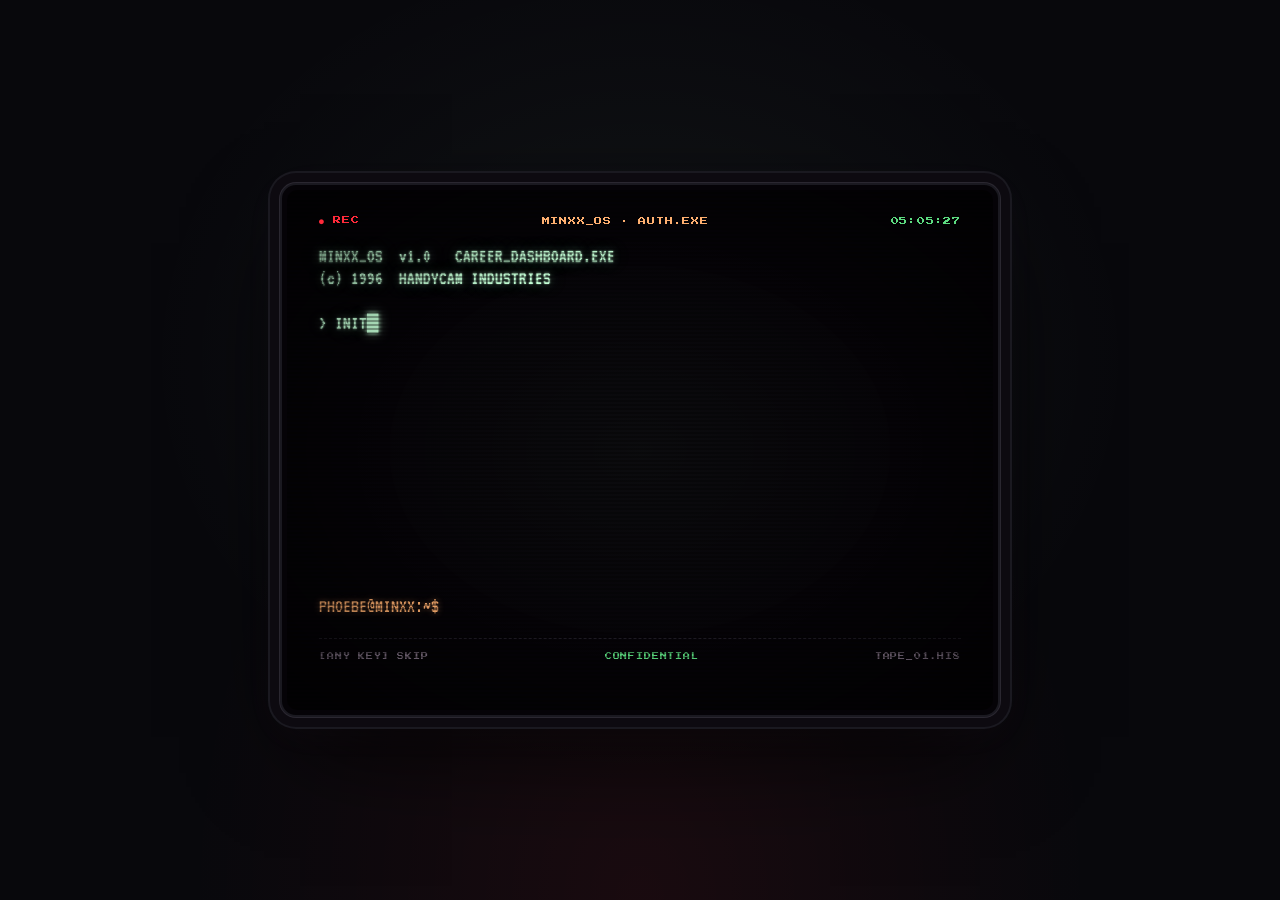
==== dashboard/index.html @ 88ab3e97 "dashboard: add tips, first-step guides, and 10-week newsletter board to launches Every launch playbo" ====
<!DOCTYPE html>
<html lang="en">
<head>
<meta charset="UTF-8">
<meta name="viewport" content="width=device-width, initial-scale=1.0">
<meta name="robots" content="noindex,nofollow">
<title>MINXX_OS — CAREER DASHBOARD — PRIVATE</title>
<link href="https://fonts.googleapis.com/css2?family=Playfair+Display:ital,wght@0,400;0,600;0,700;0,800&family=Source+Serif+4:ital,wght@0,400;0,500;0,600;0,700;1,400&family=DM+Sans:wght@400;500;600;700&family=JetBrains+Mono:wght@400;500&family=VT323&family=Press+Start+2P&display=swap" rel="stylesheet">
<style>
  /* ────────────────────────────────────────────
     TOKENS
     ──────────────────────────────────────────── */
  :root{
    /* MINXX_OS terminal */
    --term-bg:        #08080c;
    --term-bezel:     #0d0a10;
    --term-screen:    #050307;
    --phosphor:       #c4ffd6;
    --phosphor-dim:   #5cdc80;
    --amber:          #ffb070;
    --rec-red:        #ff2a3a;
    --rec-glow:       #ff5566;
    --term-muted:     #8a7a8e;

    /* Dashboard — Minxx brand, warm paper */
    --bg:          #FAFAF7;
    --white:       #FFFFFF;
    --cream:       #F5F2ED;
    --warm50:      #FDF8F3;
    --text:        #1A1A1A;
    --text-med:    #3D3D3D;
    --text-light:  #6B6B6B;
    --text-muted:  #9A9590;
    --border:      #E8E4DF;
    --border-light:#F0EDE8;

    /* Pillar accents */
    --terracotta:     #C2714F;
    --terracotta-light:#F3E8E1;
    --gold:           #B8963E;
    --gold-light:     #FAF5EB;
    --sage:           #7A8B6F;
    --sage-light:     #EFF3EC;
    --slate:          #5C6B7A;
    --slate-light:    #EDF0F3;

    /* Semantic */
    --danger:      #DC2626;
    --warning:     #E0A030;
    --success:     #2F9E44;
  }

  *,*::before,*::after{margin:0;padding:0;box-sizing:border-box}
  html{background:var(--term-bg)}
  body{
    background:var(--bg);
    color:var(--text);
    font-family:'Source Serif 4',Georgia,serif;
    min-height:100vh;
  }
  ::selection{background:var(--terracotta);color:var(--white)}
  :focus-visible{outline:2px solid var(--terracotta);outline-offset:2px;border-radius:2px}
  .term-root :focus-visible{outline-color:var(--phosphor)}

  a{color:inherit}
  button{font:inherit;color:inherit;background:none;border:none;cursor:pointer}

  /* skip link */
  .skip-link{
    position:fixed;top:-100px;left:8px;z-index:99999;
    background:var(--terracotta);color:var(--white);
    padding:10px 14px;font-family:'DM Sans',sans-serif;font-size:12px;
    font-weight:700;letter-spacing:0.1em;text-transform:uppercase;
    text-decoration:none;border-radius:4px;
    transition:top 0.15s;
  }
  .skip-link:focus{top:8px}

  /* ════════════════════════════════════════════
     SIGN-IN — CRT MONITOR
     ════════════════════════════════════════════ */
  .term-root{
    position:fixed;inset:0;
    background:var(--term-bg);
    display:flex;align-items:center;justify-content:center;
    padding:24px;
    font-family:'VT323','Courier New',monospace;
    z-index:9000;
    transition:opacity 0.6s ease, transform 0.6s ease;
  }
  .term-root.hidden{opacity:0;pointer-events:none;transform:scale(0.96)}

  .term-root::before{
    content:"";position:fixed;inset:0;pointer-events:none;
    background:
      radial-gradient(ellipse at 50% 40%, rgba(196,255,214,0.05), transparent 55%),
      radial-gradient(ellipse at 50% 100%, rgba(255,42,58,0.07), transparent 50%);
  }

  .crt{
    position:relative;
    width:100%;max-width:720px;
    background:var(--term-screen);
    border:2px solid #1a1920;
    border-radius:16px;
    padding:5px;
    box-shadow:
      0 0 0 1px #2a2730,
      0 0 0 10px var(--term-bezel),
      0 0 0 12px #1a1920,
      0 40px 100px -20px rgba(0,0,0,0.95),
      0 10px 40px rgba(196,160,212,0.06);
    animation:crtGlowIn 0.9s ease-out;
  }
  @keyframes crtGlowIn{
    from{opacity:0;filter:blur(6px) brightness(2)}
    to  {opacity:1;filter:blur(0) brightness(1)}
  }

  .crt-screen{
    position:relative;
    border-radius:10px;
    padding:26px 32px 28px;
    min-height:520px;
    overflow:hidden;
    background:
      radial-gradient(ellipse at center, rgba(196,255,214,0.035) 0%, rgba(5,3,7,0) 60%),
      var(--term-screen);
  }

  /* scanlines */
  .crt-scan{
    position:absolute;inset:0;pointer-events:none;z-index:3;
    background-image:repeating-linear-gradient(0deg, rgba(0,0,0,0.32) 0 2px, transparent 2px 4px);
    mix-blend-mode:multiply;
    animation:scanShift 0.12s linear infinite alternate;
  }
  @keyframes scanShift{
    from{transform:translateY(-2px)}
    to  {transform:translateY(2px)}
  }

  /* vignette */
  .crt-vignette{
    position:absolute;inset:0;pointer-events:none;z-index:3;
    background:radial-gradient(ellipse at center, transparent 50%, rgba(0,0,0,0.6) 100%);
  }

  .crt-hud{
    display:flex;justify-content:space-between;align-items:center;
    margin-bottom:20px;
    font-family:'Press Start 2P',monospace;
    font-size:8px;letter-spacing:0.1em;
    position:relative;z-index:4;
  }
  .crt-hud .rec{color:var(--rec-red);animation:recPulse 1.4s ease-in-out infinite}
  .crt-hud .title{color:var(--amber)}
  .crt-hud .clock{color:var(--phosphor-dim)}
  @keyframes recPulse{
    0%,100%{opacity:1;text-shadow:0 0 6px var(--rec-red),0 0 14px var(--rec-glow)}
    50%    {opacity:0.35;text-shadow:0 0 2px var(--rec-red)}
  }

  .crt-body{
    position:relative;z-index:2;
    font-family:'VT323','Courier New',monospace;
    font-size:19px;
    line-height:1.18;
    color:var(--phosphor);
    white-space:pre-wrap;
    word-break:break-word;
    text-shadow:0 0 2px var(--phosphor),0 0 10px rgba(196,255,214,0.45),0 0 22px rgba(92,220,128,0.25);
    min-height:340px;
    animation:crtFlicker 5.5s linear infinite;
  }
  @keyframes crtFlicker{
    0%,100%{opacity:1}
    2%{opacity:0.82} 3%{opacity:1}
    7%{opacity:0.94} 9%{opacity:1}
    41%{opacity:0.92} 42%{opacity:1}
    68%{opacity:0.88} 69%{opacity:1}
  }

  .crt-cursor{
    display:inline-block;
    animation:blink 1s steps(1) infinite;
    color:var(--phosphor);
    text-shadow:0 0 4px var(--phosphor),0 0 12px rgba(196,255,214,0.5);
  }
  @keyframes blink{0%,49%{opacity:1}50%,100%{opacity:0}}

  .crt-prompt{
    margin-top:10px;position:relative;z-index:2;
    font-family:'VT323','Courier New',monospace;
    font-size:20px;color:var(--phosphor);
    display:flex;align-items:center;gap:8px;
    text-shadow:0 0 2px var(--phosphor),0 0 10px rgba(196,255,214,0.45);
  }
  .crt-prompt .user{color:var(--amber);text-shadow:0 0 6px rgba(255,176,112,0.45)}
  .crt-prompt input{
    flex:1;min-width:0;
    background:transparent;border:none;outline:none;
    color:var(--phosphor);
    font-family:'VT323','Courier New',monospace;
    font-size:20px;letter-spacing:0.24em;
    caret-color:var(--phosphor);
    text-shadow:0 0 2px var(--phosphor),0 0 8px rgba(196,255,214,0.4);
    padding:0;
  }

  .crt-error{
    margin-top:12px;
    font-family:'VT323','Courier New',monospace;
    font-size:18px;color:var(--rec-red);
    text-shadow:0 0 3px var(--rec-red),0 0 10px var(--rec-glow);
  }
  .crt-loading{
    margin-top:12px;
    font-family:'VT323','Courier New',monospace;
    font-size:18px;color:var(--amber);
    text-shadow:0 0 6px rgba(255,176,112,0.4);
  }
  .crt-granted{
    margin-top:14px;position:relative;z-index:2;
    font-family:'VT323','Courier New',monospace;
    font-size:22px;color:var(--phosphor);
    text-shadow:0 0 2px var(--phosphor),0 0 12px rgba(196,255,214,0.6),0 0 28px rgba(92,220,128,0.4);
  }
  .crt-dots::after{
    content:"...";
    display:inline-block;width:1.2em;text-align:left;
    animation:dotsCycle 1s steps(4) infinite;
  }
  @keyframes dotsCycle{
    0%{content:""}25%{content:"."}50%{content:".."}75%{content:"..."}100%{content:""}
  }

  .crt-foot{
    margin-top:22px;
    display:flex;justify-content:space-between;align-items:center;
    position:relative;z-index:2;
    font-family:'Press Start 2P',monospace;
    font-size:7px;color:var(--term-muted);
    letter-spacing:0.12em;
    border-top:1px dashed #1e1b24;
    padding-top:14px;
  }
  .crt-foot .confidential{color:var(--phosphor-dim)}

  /* ════════════════════════════════════════════
     DASHBOARD LAYOUT
     ════════════════════════════════════════════ */
  .dash{
    opacity:0;transition:opacity 0.5s ease;
    min-height:100vh;background:var(--bg);
  }
  .dash.visible{opacity:1}

  .dash-header{
    background:var(--white);
    border-bottom:1px solid var(--border);
    padding:36px 32px 28px;
    text-align:center;
  }
  .dash-title{
    font-family:'Playfair Display',serif;
    font-weight:800;
    font-size:clamp(2rem,5vw,3rem);
    color:var(--text);
    letter-spacing:-0.01em;
  }
  .dash-subtitle{
    font-family:'DM Sans',sans-serif;
    font-weight:500;font-size:0.72rem;
    letter-spacing:0.18em;text-transform:uppercase;
    color:var(--text-muted);
    margin-top:6px;
  }
  .dash-rule{width:48px;height:2px;background:var(--terracotta);margin:14px auto 0;border-radius:1px}
  .dash-prepared{
    font-family:'Source Serif 4',serif;
    font-style:italic;font-size:0.88rem;
    color:var(--text-light);
    margin-top:10px;
  }

  /* ──── nav ──── */
  .dash-nav{
    display:flex;
    background:var(--white);
    border-bottom:1px solid var(--border);
    position:sticky;top:0;z-index:100;
    box-shadow:0 1px 8px rgba(0,0,0,0.04);
  }
  .nav-btn{
    flex:1;padding:18px 10px 16px;
    border-bottom:2.5px solid transparent;
    transition:all 0.25s ease;
    display:flex;flex-direction:column;align-items:center;gap:4px;
    position:relative;
    cursor:pointer;
  }
  .nav-btn:hover{background:var(--warm50)}
  .nav-btn.active{
    background:var(--white);
    border-bottom-color:var(--pillar-accent);
  }
  .nav-btn .num{
    font-family:'DM Sans',sans-serif;
    font-weight:600;font-size:0.58rem;
    letter-spacing:0.12em;
    color:var(--text-muted);
  }
  .nav-btn.active .num{color:var(--pillar-accent)}
  .nav-btn .label{
    font-family:'Source Serif 4',Georgia,serif;
    font-weight:600;
    font-size:clamp(0.62rem,1.2vw,0.78rem);
    color:var(--text-light);
  }
  .nav-btn.active .label{color:var(--text)}

  /* per-pillar progress ring inside the nav — Feature 2 */
  .nav-btn .ring{
    position:absolute;top:6px;right:8px;
    width:22px;height:22px;
    pointer-events:none;
  }
  .nav-btn .ring svg{display:block}
  .nav-btn .ring .bg{stroke:var(--border);stroke-width:2.5;fill:none}
  .nav-btn .ring .fg{
    stroke:var(--pillar-accent);stroke-width:2.5;fill:none;
    stroke-linecap:round;
    transform-origin:50% 50%;
    transform:rotate(-90deg);
    transition:stroke-dashoffset 0.6s cubic-bezier(.4,.2,.2,1);
  }
  .nav-btn .ring .pct{
    font-family:'JetBrains Mono',monospace;
    font-size:6.5px;font-weight:700;
    fill:var(--text-med);
    text-anchor:middle;
    dominant-baseline:central;
  }

  /* ──── content shell ──── */
  .dash-main{
    max-width:940px;margin:0 auto;
    padding:36px 24px 80px;
  }
  .view{display:none}
  .view.active{display:block;animation:fadeUp 0.4s ease}
  @keyframes fadeUp{
    from{opacity:0;transform:translateY(12px)}
    to  {opacity:1;transform:translateY(0)}
  }

  .view-header{margin-bottom:32px}
  .view-header h2{
    font-family:'Playfair Display',serif;
    font-weight:800;
    font-size:clamp(1.5rem,3.5vw,2.1rem);
    color:var(--text);
  }
  .view-header .tagline{
    font-family:'Source Serif 4',serif;
    font-style:italic;
    font-size:1rem;
    color:var(--pillar-accent);
    margin-top:4px;
  }
  .view-header .rule{
    width:40px;height:2px;
    background:var(--pillar-accent);
    margin:14px 0;
    border-radius:1px;
  }
  .view-header .blurb{
    font-family:'Source Serif 4',serif;
    font-size:0.92rem;
    color:var(--text-med);
    line-height:1.75;
    max-width:680px;
  }

  .card{
    background:var(--white);
    border:1px solid var(--border);
    border-radius:6px;
    padding:24px 28px;
    margin-bottom:24px;
  }
  .card-label{
    font-family:'DM Sans',sans-serif;
    font-weight:600;font-size:0.68rem;
    letter-spacing:0.14em;
    text-transform:uppercase;
    color:var(--pillar-accent);
    margin-bottom:14px;
  }

  /* ──── phase tabs (writing) ──── */
  .phase-tabs{
    display:flex;gap:0;margin-bottom:24px;
    border-radius:6px;overflow:hidden;
    border:1px solid var(--border);
  }
  .phase-tab{
    flex:1;padding:16px 14px;text-align:left;
    background:var(--bg);
    border-right:1px solid var(--border);
    transition:all 0.2s;
  }
  .phase-tab:last-child{border-right:none}
  .phase-tab.active{background:var(--pillar-accent-light)}
  .phase-tab .name{
    font-family:'Source Serif 4',serif;
    font-weight:700;font-size:0.85rem;
    color:var(--text-light);
  }
  .phase-tab.active .name{color:var(--pillar-accent)}
  .phase-tab .time{
    font-family:'DM Sans',sans-serif;
    font-size:0.68rem;
    color:var(--text-muted);
    margin-top:3px;
  }

  /* ──── action items (checkable) — Feature 2 ──── */
  .action-list{list-style:none}
  .action-item{
    display:flex;gap:14px;align-items:flex-start;
    padding:14px 2px;
    border-bottom:1px solid var(--border-light);
    cursor:pointer;
    transition:background 0.15s;
    border-radius:4px;
  }
  .action-item:last-child{border-bottom:none}
  .action-item:hover{background:var(--warm50)}

  .check{
    flex-shrink:0;
    width:20px;height:20px;margin-top:2px;
    border:1.5px solid var(--border);
    border-radius:4px;
    background:var(--white);
    display:flex;align-items:center;justify-content:center;
    transition:all 0.2s;
  }
  .action-item:hover .check{border-color:var(--pillar-accent)}
  .check svg{
    width:12px;height:12px;
    opacity:0;transform:scale(0.5);
    transition:all 0.25s cubic-bezier(.4,.2,.2,1);
  }
  .action-item[data-done="1"] .check{
    background:var(--pillar-accent);
    border-color:var(--pillar-accent);
  }
  .action-item[data-done="1"] .check svg{opacity:1;transform:scale(1)}
  .action-item[data-done="1"] .text{
    color:var(--text-muted);
    text-decoration:line-through;
    text-decoration-color:var(--pillar-accent);
    text-decoration-thickness:1.5px;
  }
  .action-item .text{
    font-family:'Source Serif 4',serif;
    font-size:0.88rem;
    color:var(--text-med);
    line-height:1.55;
    flex:1;
    transition:color 0.2s;
  }

  /* numbered badge variant (modeling) */
  .action-num{
    flex-shrink:0;
    width:26px;height:26px;
    border-radius:50%;
    background:var(--pillar-accent-light);
    color:var(--pillar-accent);
    font-family:'DM Sans',sans-serif;
    font-weight:700;font-size:0.65rem;
    display:flex;align-items:center;justify-content:center;
    transition:all 0.2s;
  }
  .action-item[data-done="1"] .action-num{
    background:var(--pillar-accent);
    color:var(--white);
  }

  /* ──── revenue calculator — Feature 1 ──── */
  .revcalc{margin-top:10px}

  .rev-row{
    display:grid;
    grid-template-columns:1fr auto;
    gap:12px 20px;
    padding:18px 0;
    border-bottom:1px solid var(--border-light);
    align-items:center;
  }
  .rev-row:last-of-type{border-bottom:2px solid var(--border)}
  .rev-name{
    font-family:'Source Serif 4',serif;
    font-weight:700;font-size:0.95rem;
    color:var(--text);
  }
  .rev-sub{
    font-family:'JetBrains Mono',monospace;
    font-size:0.7rem;
    color:var(--text-muted);
    margin-top:3px;
  }
  .rev-value{
    font-family:'DM Sans',sans-serif;
    font-weight:700;font-size:1.05rem;
    color:var(--pillar-accent);
    text-align:right;
    font-variant-numeric:tabular-nums;
    white-space:nowrap;
  }
  .rev-bar{
    grid-column:1 / -1;
    height:6px;
    background:var(--border-light);
    border-radius:3px;
    overflow:hidden;
    margin-top:4px;
    position:relative;
  }
  .rev-bar .fill{
    position:absolute;
    top:0;left:0;bottom:0;
    background:linear-gradient(90deg, var(--pillar-accent-light), var(--pillar-accent));
    border-radius:3px;
    width:0;
    transition:width 0.35s cubic-bezier(.4,.2,.2,1);
  }
  .rev-slider-wrap{
    grid-column:1 / -1;
    display:flex;align-items:center;gap:14px;
    margin-top:10px;
  }
  .rev-slider{
    flex:1;
    -webkit-appearance:none;appearance:none;
    height:4px;
    background:var(--border);
    border-radius:2px;
    outline:none;
  }
  .rev-slider::-webkit-slider-thumb{
    -webkit-appearance:none;appearance:none;
    width:18px;height:18px;
    border-radius:50%;
    background:var(--white);
    border:2.5px solid var(--pillar-accent);
    box-shadow:0 2px 6px rgba(0,0,0,0.12);
    cursor:grab;
    transition:transform 0.15s;
  }
  .rev-slider::-webkit-slider-thumb:hover{transform:scale(1.15)}
  .rev-slider::-webkit-slider-thumb:active{cursor:grabbing;transform:scale(1.25)}
  .rev-slider::-moz-range-thumb{
    width:18px;height:18px;
    border-radius:50%;
    background:var(--white);
    border:2.5px solid var(--pillar-accent);
    box-shadow:0 2px 6px rgba(0,0,0,0.12);
    cursor:grab;
  }
  .rev-count{
    font-family:'JetBrains Mono',monospace;
    font-size:0.8rem;
    font-weight:500;
    color:var(--text-med);
    min-width:100px;
    text-align:right;
    font-variant-numeric:tabular-nums;
  }

  .rev-total{
    display:flex;justify-content:space-between;align-items:center;
    padding:20px 0 6px;
    margin-top:10px;
  }
  .rev-total .label{
    font-family:'DM Sans',sans-serif;
    font-weight:600;font-size:0.75rem;
    letter-spacing:0.14em;
    text-transform:uppercase;
    color:var(--text-muted);
  }
  .rev-total .value{
    font-family:'Playfair Display',serif;
    font-weight:800;font-size:2.2rem;
    color:var(--text);
    font-variant-numeric:tabular-nums;
  }
  .rev-total .value .currency{
    font-size:1.2rem;
    color:var(--text-muted);
    font-weight:600;
    vertical-align:0.5rem;
    margin-right:4px;
  }

  .rev-note{
    margin-top:16px;
    padding:14px 18px;
    background:var(--pillar-accent-light);
    border-radius:6px;
    border:1px solid var(--border);
    font-family:'Source Serif 4',serif;
    font-size:0.85rem;
    line-height:1.65;
    color:var(--text-med);
  }
  .rev-note strong{color:var(--pillar-accent)}
  .rev-reset{
    margin-top:10px;
    font-family:'DM Sans',sans-serif;
    font-size:0.68rem;
    letter-spacing:0.1em;
    text-transform:uppercase;
    color:var(--text-muted);
    padding:6px 10px;
    border:1px solid var(--border);
    border-radius:4px;
    transition:all 0.2s;
  }
  .rev-reset:hover{background:var(--warm50);color:var(--text)}

  /* ──── tables (camcorder platforms, modeling rates) ──── */
  table{width:100%;border-collapse:collapse}
  th{
    text-align:left;
    padding:12px 14px 10px;
    font-family:'DM Sans',sans-serif;
    font-weight:600;font-size:0.65rem;
    letter-spacing:0.08em;text-transform:uppercase;
    color:var(--text-muted);
    border-bottom:2px solid var(--border);
  }
  th.num{text-align:right}
  td{
    padding:14px;
    border-bottom:1px solid var(--border-light);
    font-family:'DM Sans',sans-serif;
    font-size:0.82rem;
    color:var(--text-light);
  }
  td.primary{
    font-family:'Source Serif 4',serif;
    font-weight:600;font-size:0.88rem;
    color:var(--text);
  }
  td.mono{
    font-family:'JetBrains Mono',monospace;
    font-size:0.78rem;
  }
  td.accent{
    color:var(--pillar-accent);
    font-weight:600;
  }
  td.num{text-align:right;font-weight:700}

  /* ──── content pillar cards (camcorder) ──── */
  .pillar-grid{
    display:grid;
    grid-template-columns:1fr 1fr;
    gap:14px;
  }
  .pillar-card{
    padding:20px;
    border:1px solid var(--border);
    border-radius:6px;
    background:var(--bg);
    transition:all 0.2s;
    text-align:left;
  }
  .pillar-card:hover{
    background:var(--pillar-accent-light);
    border-color:var(--pillar-accent);
    transform:translateY(-1px);
  }
  .pillar-card .name{
    font-family:'Source Serif 4',serif;
    font-weight:700;font-size:0.9rem;
    color:var(--text);
    margin-bottom:8px;
  }
  .pillar-card .desc{
    font-family:'DM Sans',sans-serif;
    font-size:0.78rem;
    color:var(--text-light);
    line-height:1.6;
  }

  /* ──── milestone list (camcorder) ──── */
  .milestone{
    display:flex;align-items:center;gap:20px;
    padding:16px 0;
    border-bottom:1px solid var(--border-light);
  }
  .milestone:last-child{border-bottom:none}
  .milestone .circle{
    width:44px;height:44px;
    border-radius:50%;flex-shrink:0;
    background:var(--bg);
    border:2px solid var(--border);
    display:flex;align-items:center;justify-content:center;
    font-family:'DM Sans',sans-serif;
    font-weight:700;font-size:0.7rem;
    color:var(--text-muted);
  }
  .milestone:nth-child(-n+2) .circle{
    background:var(--pillar-accent-light);
    border-color:var(--pillar-accent);
    color:var(--pillar-accent);
  }
  .milestone .body{flex:1}
  .milestone .target{
    font-family:'Source Serif 4',serif;
    font-weight:700;font-size:0.92rem;
    color:var(--text);
  }
  .milestone .when{
    font-family:'DM Sans',sans-serif;
    font-size:0.78rem;
    color:var(--text-muted);
    margin-top:2px;
  }
  .milestone .unlock{
    font-family:'DM Sans',sans-serif;
    font-size:0.78rem;
    color:var(--pillar-accent);
    font-weight:600;
    text-align:right;
  }

  /* ──── modeling two-column cards ──── */
  .two-col{
    display:grid;
    grid-template-columns:1fr 1fr;
    gap:20px;
  }
  .list-item{
    padding:12px 0;
    border-bottom:1px solid var(--border-light);
  }
  .list-item:last-child{border-bottom:none}
  .list-item .name{
    font-family:'Source Serif 4',serif;
    font-weight:700;font-size:0.88rem;
    color:var(--text);
  }
  .list-item .note{
    font-family:'DM Sans',sans-serif;
    font-size:0.75rem;
    color:var(--text-muted);
    margin-top:3px;
  }
  .rate-row{
    display:flex;justify-content:space-between;align-items:baseline;
    padding:12px 0;
    border-bottom:1px solid var(--border-light);
  }
  .rate-row:last-child{border-bottom:none}
  .rate-row .type{
    font-family:'Source Serif 4',serif;
    font-size:0.85rem;
    color:var(--text);
  }
  .rate-row .type small{
    display:block;
    font-family:'DM Sans',sans-serif;
    font-size:0.7rem;
    color:var(--text-muted);
    margin-top:2px;
  }
  .rate-row .range{
    font-family:'DM Sans',sans-serif;
    font-weight:700;font-size:0.85rem;
    color:var(--pillar-accent);
    white-space:nowrap;
  }

  /* ──── visa pathway tabs ──── */
  .pathway-tabs{
    display:flex;gap:10px;margin-bottom:24px;
  }
  .pathway-tab{
    flex:1;padding:16px;text-align:left;
    border-radius:6px;
    border:1px solid var(--border);
    background:var(--bg);
    transition:all 0.2s;
  }
  .pathway-tab:hover{background:var(--warm50)}
  .pathway-tab.active{
    border-color:var(--pillar-accent);
    background:var(--pillar-accent-light);
  }
  .pathway-tab .name{
    font-family:'Source Serif 4',serif;
    font-weight:700;font-size:0.88rem;
    color:var(--text-light);
  }
  .pathway-tab.active .name{color:var(--text)}
  .pathway-tab .subtitle{
    font-family:'DM Sans',sans-serif;
    font-size:0.7rem;
    color:var(--text-muted);
    margin-top:3px;
  }

  .pathway-body{
    padding:24px;
    border-radius:6px;
    background:var(--bg);
    border:1px solid var(--border-light);
  }
  .pathway-body p{
    font-family:'Source Serif 4',serif;
    font-size:0.88rem;
    color:var(--text-med);
    line-height:1.7;
  }
  .evidence-grid{
    margin-top:20px;
    display:grid;
    grid-template-columns:1fr 1fr;
    gap:8px;
  }
  .evidence-chip{
    padding:10px 14px;
    border-radius:4px;
    background:var(--white);
    border:1px solid var(--border);
    font-family:'DM Sans',sans-serif;
    font-size:0.78rem;
    color:var(--text-med);
    display:flex;align-items:center;gap:10px;
  }
  .evidence-chip::before{
    content:"●";
    color:var(--pillar-accent);
    font-size:0.5rem;
  }

  /* urgent priority dots */
  .urgent-item{
    display:flex;gap:14px;align-items:center;
    padding:14px 2px;
    border-bottom:1px solid var(--border-light);
  }
  .urgent-item:last-child{border-bottom:none}
  .urgent-item .dot{
    width:10px;height:10px;
    border-radius:50%;flex-shrink:0;
  }
  .urgent-item[data-priority="critical"] .dot{background:var(--danger)}
  .urgent-item[data-priority="high"] .dot{background:var(--pillar-accent)}
  .urgent-item[data-priority="medium"] .dot{background:var(--text-muted)}
  .urgent-item .text{
    font-family:'Source Serif 4',serif;
    font-size:0.88rem;
    line-height:1.55;
    color:var(--text-med);
  }
  .urgent-item[data-priority="critical"] .text{
    color:var(--danger);font-weight:700;
  }

  /* ──── visa status banner + countdown ──── */
  .visa-banner{
    margin-top:20px;
    padding:18px 22px;
    border-radius:6px;
    background:#FEF2F2;
    border:1px solid #FECACA;
    display:flex;align-items:center;justify-content:space-between;
    gap:20px;
    flex-wrap:wrap;
  }
  .visa-banner .msg{
    font-family:'Source Serif 4',serif;
    font-size:0.88rem;
    color:#991B1B;
    line-height:1.6;
    flex:1;min-width:220px;
  }
  .visa-banner strong{font-weight:700}
  .visa-countdown{
    font-family:'JetBrains Mono',monospace;
    font-weight:700;
    display:flex;flex-direction:column;align-items:flex-end;
    white-space:nowrap;
  }
  .visa-countdown .days{
    font-size:2rem;
    color:#991B1B;
    font-variant-numeric:tabular-nums;
  }
  .visa-countdown .lbl{
    font-family:'DM Sans',sans-serif;
    font-weight:600;
    font-size:0.65rem;
    letter-spacing:0.14em;
    text-transform:uppercase;
    color:#991B1B;
    opacity:0.8;
  }

  /* visa compliance note (modeling) */
  .warn-banner{
    margin-top:20px;
    padding:16px 20px;
    border-radius:6px;
    background:#FFF9F0;
    border:1px solid #F0E4D4;
    font-family:'DM Sans',sans-serif;
    font-size:0.8rem;
    color:#8B6830;
    line-height:1.7;
  }
  .warn-banner strong{font-weight:700}

  /* ══════════════════════════════════════
     INTERACTIVE TIMELINE — Feature 3
     ══════════════════════════════════════ */
  .timeline-card{
    padding:24px 28px 28px;
  }
  .timeline-head{
    display:flex;justify-content:space-between;align-items:baseline;
    margin-bottom:18px;
    gap:16px;flex-wrap:wrap;
  }
  .timeline-head .current{
    font-family:'DM Sans',sans-serif;
    font-weight:700;font-size:0.72rem;
    letter-spacing:0.14em;
    text-transform:uppercase;
    color:var(--text-muted);
  }
  .timeline-head .current .val{
    color:var(--terracotta);
    font-family:'JetBrains Mono',monospace;
    font-weight:700;
    padding-left:8px;
  }

  .timeline-scrub-wrap{
    position:relative;
    padding:18px 0 28px;
  }

  /* track with phase segments */
  .timeline-track{
    position:relative;
    height:44px;
    border-radius:6px;
    overflow:visible;
    display:flex;
    border:1px solid var(--border);
    background:var(--bg);
  }
  .timeline-phase{
    flex:var(--phase-weight,1);
    position:relative;
    border-right:1px solid var(--border);
    transition:all 0.25s;
    min-width:0;
  }
  .timeline-phase:last-child{border-right:none}
  .timeline-phase.active{background:var(--phase-accent-light)}
  .timeline-phase .pname{
    position:absolute;
    top:50%;left:10px;right:10px;
    transform:translateY(-50%);
    font-family:'DM Sans',sans-serif;
    font-weight:700;font-size:0.65rem;
    letter-spacing:0.1em;
    text-transform:uppercase;
    color:var(--text-light);
    pointer-events:none;
    white-space:nowrap;overflow:hidden;text-overflow:ellipsis;
    transition:color 0.25s;
  }
  .timeline-phase.active .pname{color:var(--phase-accent)}

  /* today marker — fixed position */
  .timeline-today{
    position:absolute;
    top:-8px;bottom:-8px;
    left:var(--today-pct,0%);
    width:2px;
    background:var(--terracotta);
    z-index:2;
    pointer-events:none;
    box-shadow:0 0 10px rgba(194,113,79,0.5);
  }
  .timeline-today::before{
    content:"NOW";
    position:absolute;
    top:-18px;left:50%;transform:translateX(-50%);
    font-family:'Press Start 2P',monospace;
    font-size:7px;letter-spacing:0.1em;
    color:var(--terracotta);
    background:var(--white);
    padding:2px 6px;
    border:1px solid var(--terracotta);
    border-radius:2px;
    white-space:nowrap;
  }

  /* scrubber handle */
  .timeline-scrubber{
    position:absolute;
    top:0;bottom:0;
    left:var(--scrub-pct,0%);
    width:3px;
    background:var(--text);
    z-index:3;
    box-shadow:0 0 8px rgba(0,0,0,0.25);
    transition:left 0.05s linear;
  }
  .timeline-scrubber::after{
    content:"";
    position:absolute;
    top:50%;left:50%;
    transform:translate(-50%,-50%);
    width:18px;height:18px;
    border-radius:50%;
    background:var(--text);
    border:2px solid var(--white);
    box-shadow:0 0 0 2px var(--text), 0 2px 8px rgba(0,0,0,0.3);
  }

  /* month tick labels below */
  .timeline-ticks{
    position:relative;
    margin-top:12px;
    height:14px;
  }
  .timeline-tick{
    position:absolute;
    top:0;
    transform:translateX(-50%);
    font-family:'JetBrains Mono',monospace;
    font-size:0.62rem;
    color:var(--text-muted);
    white-space:nowrap;
  }

  /* master range input — invisible overlay */
  .timeline-range{
    position:absolute;
    top:0;left:0;right:0;bottom:0;
    width:100%;
    -webkit-appearance:none;appearance:none;
    background:transparent;
    margin:0;padding:0;border:none;
    cursor:grab;
    z-index:4;
    opacity:0;
  }
  .timeline-range:active{cursor:grabbing}
  .timeline-range::-webkit-slider-thumb{
    -webkit-appearance:none;appearance:none;
    width:30px;height:56px;
  }
  .timeline-range::-moz-range-thumb{
    width:30px;height:56px;border:none;background:transparent;
  }

  /* expanded phase card */
  .timeline-expanded{
    margin-top:22px;
    padding:22px 24px;
    border-radius:6px;
    background:var(--white);
    border:1px solid var(--border);
    border-left:4px solid var(--phase-accent,var(--terracotta));
    transition:all 0.3s cubic-bezier(.4,.2,.2,1);
  }
  .timeline-expanded .ehead{
    display:flex;justify-content:space-between;align-items:baseline;
    margin-bottom:6px;
    gap:16px;flex-wrap:wrap;
  }
  .timeline-expanded .phase{
    font-family:'Playfair Display',serif;
    font-weight:800;font-size:1.3rem;
    color:var(--text);
  }
  .timeline-expanded .range{
    font-family:'DM Sans',sans-serif;
    font-weight:600;font-size:0.72rem;
    letter-spacing:0.04em;
    color:var(--phase-accent);
  }
  .timeline-expanded .status{
    font-family:'DM Sans',sans-serif;
    font-size:0.75rem;
    color:var(--text-muted);
    margin-bottom:16px;
    font-style:italic;
  }
  .timeline-chips{
    display:flex;flex-wrap:wrap;gap:8px;
  }
  .timeline-chip{
    padding:8px 14px;
    border-radius:20px;
    background:var(--bg);
    border:1px solid var(--border);
    font-family:'DM Sans',sans-serif;
    font-size:0.78rem;
    color:var(--text-med);
    transition:all 0.2s;
  }
  .timeline-chip:hover{
    background:var(--phase-accent-light);
    border-color:var(--phase-accent);
  }

  /* all-phases mini overview */
  .timeline-overview{
    margin-top:26px;
    display:grid;
    grid-template-columns:repeat(4,1fr);
    gap:10px;
  }
  .overview-cell{
    padding:14px;
    border-radius:6px;
    border:1px solid var(--border);
    background:var(--white);
    border-left:3px solid var(--cell-accent,var(--border));
    text-align:left;
    transition:all 0.2s;
  }
  .overview-cell:hover{transform:translateY(-2px)}
  .overview-cell.active{
    background:var(--cell-accent-light);
  }
  .overview-cell .pn{
    font-family:'Playfair Display',serif;
    font-weight:700;font-size:0.95rem;
    color:var(--text);
  }
  .overview-cell .tm{
    font-family:'DM Sans',sans-serif;
    font-size:0.65rem;
    color:var(--text-muted);
    margin-top:2px;
  }
  .overview-cell .count{
    font-family:'JetBrains Mono',monospace;
    font-size:0.7rem;
    color:var(--cell-accent);
    margin-top:6px;
    font-weight:600;
  }

  /* ──── footer ──── */
  .dash-footer{
    text-align:center;
    padding:32px 24px;
    border-top:1px solid var(--border);
    background:var(--white);
  }
  .dash-footer .name{
    font-family:'Playfair Display',serif;
    font-weight:700;font-size:1.1rem;
    color:var(--text);
  }
  .dash-footer .meta{
    font-family:'DM Sans',sans-serif;
    font-size:0.65rem;
    letter-spacing:0.14em;
    color:var(--text-muted);
    text-transform:uppercase;
    margin-top:6px;
  }
  .dash-footer .actions{
    margin-top:18px;
    display:inline-flex;gap:8px;
  }
  .dash-footer button{
    padding:8px 14px;
    font-family:'DM Sans',sans-serif;
    font-size:0.68rem;
    letter-spacing:0.14em;
    text-transform:uppercase;
    color:var(--text-muted);
    background:var(--white);
    border:1px solid var(--border);
    border-radius:4px;
    transition:all 0.2s;
  }
  .dash-footer button:hover{
    background:var(--warm50);
    color:var(--text);
    border-color:var(--text-muted);
  }

  /* ════════════════════════════════════════
     LAUNCH VIEW — pricing & launch playbooks
     ════════════════════════════════════════ */
  .launch-tabs{
    display:flex;flex-wrap:wrap;
    gap:6px;
    margin-bottom:24px;
    padding:6px;
    background:var(--cream);
    border-radius:8px;
    border:1px solid var(--border-light);
  }
  .launch-tab{
    flex:1 1 calc(25% - 6px);
    min-width:140px;
    padding:12px 14px;
    background:transparent;
    border:1px solid transparent;
    border-radius:6px;
    text-align:left;
    transition:all 0.2s ease;
    position:relative;
  }
  .launch-tab:hover{background:var(--white);border-color:var(--border-light)}
  .launch-tab.active{
    background:var(--white);
    border-color:var(--border);
    box-shadow:0 1px 3px rgba(26,26,26,0.04);
  }
  .launch-tab .num{
    font-family:'DM Sans',sans-serif;
    font-weight:600;
    font-size:0.55rem;
    letter-spacing:0.16em;
    color:var(--text-muted);
    display:block;
    margin-bottom:4px;
  }
  .launch-tab.active .num{color:var(--launch-accent)}
  .launch-tab .name{
    font-family:'Source Serif 4',Georgia,serif;
    font-weight:600;
    font-size:0.82rem;
    color:var(--text);
    line-height:1.25;
    display:block;
  }
  .launch-tab .tag{
    font-family:'DM Sans',sans-serif;
    font-size:0.6rem;
    color:var(--text-light);
    letter-spacing:0.04em;
    display:block;
    margin-top:3px;
  }
  .launch-tab .status-dot{
    position:absolute;top:10px;right:10px;
    width:8px;height:8px;border-radius:50%;
    background:var(--text-muted);
  }
  .launch-tab .status-dot.live{background:var(--success);box-shadow:0 0 0 3px rgba(47,158,68,0.15)}
  .launch-tab .status-dot.active{background:var(--gold);box-shadow:0 0 0 3px rgba(184,150,62,0.15)}
  .launch-tab .status-dot.queued{background:var(--text-muted)}
  .launch-tab .status-dot.scaled{background:var(--terracotta);box-shadow:0 0 0 3px rgba(194,113,79,0.15)}

  .launch-detail{padding:24px 28px}
  .launch-detail .ldtop{
    display:flex;align-items:flex-start;justify-content:space-between;
    gap:16px;flex-wrap:wrap;
    margin-bottom:18px;
  }
  .launch-detail h3{
    font-family:'Playfair Display',serif;
    font-weight:700;
    font-size:clamp(1.4rem,3vw,1.8rem);
    color:var(--text);
    line-height:1.15;
    margin:0;
  }
  .launch-detail .ld-tag{
    font-family:'DM Sans',sans-serif;
    font-size:0.65rem;
    letter-spacing:0.14em;
    text-transform:uppercase;
    color:var(--launch-accent);
    margin-top:6px;
  }
  .ld-status-pill{
    display:inline-flex;align-items:center;gap:6px;
    padding:6px 12px;
    background:var(--launch-accent-light);
    color:var(--launch-accent);
    border-radius:999px;
    font-family:'DM Sans',sans-serif;
    font-size:0.62rem;
    font-weight:700;
    letter-spacing:0.14em;
    text-transform:uppercase;
    white-space:nowrap;
  }
  .ld-status-pill::before{
    content:"";
    width:6px;height:6px;border-radius:50%;
    background:var(--launch-accent);
  }
  .launch-detail .ld-summary{
    font-family:'Source Serif 4',Georgia,serif;
    font-size:0.95rem;
    color:var(--text-med);
    line-height:1.6;
    margin-bottom:20px;
    max-width:64ch;
  }
  .launch-detail .ld-meta-grid{
    display:grid;
    grid-template-columns:repeat(auto-fit, minmax(180px, 1fr));
    gap:14px;
    margin-bottom:24px;
    padding:16px;
    background:var(--warm50);
    border:1px solid var(--border-light);
    border-radius:6px;
  }
  .ld-meta-item .lbl{
    font-family:'DM Sans',sans-serif;
    font-size:0.55rem;
    font-weight:700;
    letter-spacing:0.16em;
    text-transform:uppercase;
    color:var(--text-muted);
    margin-bottom:5px;
  }
  .ld-meta-item .val{
    font-family:'Source Serif 4',Georgia,serif;
    font-weight:500;
    font-size:0.85rem;
    color:var(--text);
    line-height:1.4;
  }
  .ld-meta-item .val.price{
    font-family:'JetBrains Mono',monospace;
    font-weight:500;
    font-size:0.78rem;
    color:var(--launch-accent);
    line-height:1.5;
  }

  .launch-cols{
    display:grid;
    grid-template-columns:repeat(3, 1fr);
    gap:14px;
    margin-bottom:22px;
  }
  .launch-col{
    background:var(--white);
    border:1px solid var(--border);
    border-radius:6px;
    padding:16px 16px 12px;
  }
  .launch-col .col-head{
    font-family:'DM Sans',sans-serif;
    font-size:0.58rem;
    font-weight:700;
    letter-spacing:0.16em;
    text-transform:uppercase;
    color:var(--launch-accent);
    margin-bottom:12px;
    padding-bottom:8px;
    border-bottom:1.5px solid var(--launch-accent-light);
  }
  .launch-col ul{list-style:none;padding:0;margin:0}
  .launch-col .li{
    display:flex;align-items:flex-start;gap:9px;
    padding:7px 0;
    cursor:pointer;
    border-radius:4px;
    transition:background 0.15s;
  }
  .launch-col .li:hover{background:var(--cream)}
  .launch-col .li:focus-visible{outline:2px solid var(--launch-accent);outline-offset:2px}
  .launch-col .li .check{
    flex-shrink:0;
    width:14px;height:14px;
    border:1.5px solid var(--text-muted);
    border-radius:3px;
    margin-top:3px;
    display:flex;align-items:center;justify-content:center;
    transition:all 0.18s;
  }
  .launch-col .li .check svg{opacity:0;transform:scale(0.6);transition:all 0.18s}
  .launch-col .li[data-done="1"] .check{
    background:var(--launch-accent);
    border-color:var(--launch-accent);
  }
  .launch-col .li[data-done="1"] .check svg{opacity:1;transform:scale(1)}
  .launch-col .li .text{
    font-family:'Source Serif 4',Georgia,serif;
    font-size:0.83rem;
    color:var(--text-med);
    line-height:1.45;
    flex:1;
  }
  .launch-col .li[data-done="1"] .text{
    color:var(--text-muted);
    text-decoration:line-through;
    text-decoration-color:var(--launch-accent);
    text-decoration-thickness:1px;
  }

  .launch-channels{
    display:grid;
    grid-template-columns:repeat(3, 1fr);
    gap:14px;
    margin-bottom:18px;
  }
  .channel-block{
    background:var(--cream);
    border:1px solid var(--border-light);
    border-radius:6px;
    padding:14px 16px;
  }
  .channel-block .ctype{
    font-family:'DM Sans',sans-serif;
    font-size:0.55rem;
    font-weight:700;
    letter-spacing:0.16em;
    text-transform:uppercase;
    color:var(--launch-accent);
    margin-bottom:8px;
  }
  .channel-block .clist{
    display:flex;flex-wrap:wrap;gap:5px;
  }
  .channel-block .chip{
    display:inline-block;
    padding:4px 9px;
    background:var(--white);
    border:1px solid var(--border);
    border-radius:999px;
    font-family:'DM Sans',sans-serif;
    font-size:0.66rem;
    color:var(--text-med);
  }
  .channel-block .empty{
    font-family:'Source Serif 4',Georgia,serif;
    font-size:0.72rem;
    font-style:italic;
    color:var(--text-muted);
  }

  .launch-metrics{
    background:var(--launch-accent-light);
    border:1px solid var(--launch-accent);
    border-radius:6px;
    padding:14px 18px;
  }
  .launch-metrics .lbl{
    font-family:'DM Sans',sans-serif;
    font-size:0.55rem;
    font-weight:700;
    letter-spacing:0.16em;
    text-transform:uppercase;
    color:var(--launch-accent);
    margin-bottom:8px;
  }
  .launch-metrics ul{list-style:none;padding:0;margin:0;display:flex;flex-wrap:wrap;gap:6px 16px}
  .launch-metrics li{
    font-family:'Source Serif 4',Georgia,serif;
    font-size:0.82rem;
    color:var(--text);
    position:relative;
    padding-left:14px;
  }
  .launch-metrics li::before{
    content:"▸";
    position:absolute;left:0;top:0;
    color:var(--launch-accent);
  }

  .launch-principles{
    margin-top:24px;
  }
  .launch-principles ol{
    list-style:none;
    padding:0;margin:0;
    display:grid;
    grid-template-columns:1fr 1fr;
    gap:10px 24px;
    counter-reset:p;
  }
  .launch-principles li{
    counter-increment:p;
    font-family:'Source Serif 4',Georgia,serif;
    font-size:0.86rem;
    color:var(--text-med);
    line-height:1.5;
    padding-left:32px;
    position:relative;
  }
  .launch-principles li::before{
    content:counter(p, decimal-leading-zero);
    position:absolute;
    left:0;top:0;
    font-family:'DM Sans',sans-serif;
    font-size:0.62rem;
    font-weight:700;
    letter-spacing:0.04em;
    color:var(--terracotta);
    background:var(--terracotta-light);
    padding:3px 6px;
    border-radius:3px;
    line-height:1;
  }

  /* ──── info buttons + tip panels on launch items ──── */
  .launch-col .li{flex-wrap:wrap}
  .li-info-btn{
    flex-shrink:0;
    width:16px;height:16px;
    border-radius:50%;
    border:1.2px solid var(--launch-accent);
    background:transparent;
    color:var(--launch-accent);
    font-family:'DM Sans',sans-serif;
    font-size:0.58rem;
    font-weight:700;
    line-height:1;
    display:flex;align-items:center;justify-content:center;
    cursor:pointer;
    margin-top:3px;
    padding:0;
    transition:all 0.15s;
  }
  .li-info-btn:hover,
  .li-info-btn[aria-expanded="true"]{
    background:var(--launch-accent);
    color:var(--white);
  }
  .li-info-btn:focus-visible{
    outline:2px solid var(--launch-accent);
    outline-offset:2px;
  }
  .li-tip{
    flex-basis:100%;
    margin:4px 0 6px 23px;
    padding:9px 13px;
    background:var(--launch-accent-light);
    border-left:2px solid var(--launch-accent);
    border-radius:0 4px 4px 0;
    font-family:'Source Serif 4',Georgia,serif;
    font-size:0.78rem;
    font-style:italic;
    color:var(--text);
    line-height:1.5;
  }
  .li-tip strong{
    font-style:normal;
    font-weight:700;
    color:var(--launch-accent);
  }

  /* ──── first steps: how to get started ──── */
  .first-steps{
    margin:18px 0;
    background:var(--cream);
    border:1px solid var(--border-light);
    border-left:3px solid var(--launch-accent);
    border-radius:6px;
    overflow:hidden;
  }
  .first-steps[open]{
    background:var(--launch-accent-light);
  }
  .first-steps summary{
    padding:12px 18px;
    cursor:pointer;
    list-style:none;
    display:flex;align-items:center;gap:10px;
    font-family:'DM Sans',sans-serif;
    font-size:0.7rem;
    font-weight:700;
    letter-spacing:0.1em;
    text-transform:uppercase;
    color:var(--launch-accent);
  }
  .first-steps summary::-webkit-details-marker{display:none}
  .first-steps summary::before{
    content:"▸";
    display:inline-block;
    transition:transform 0.2s;
    font-size:0.72rem;
  }
  .first-steps[open] summary::before{transform:rotate(90deg)}
  .first-steps summary:focus-visible{
    outline:2px solid var(--launch-accent);
    outline-offset:-2px;
  }
  .first-steps .fs-body{
    padding:4px 18px 18px;
  }
  .first-steps .fs-lead{
    font-family:'Source Serif 4',Georgia,serif;
    font-size:0.85rem;
    font-style:italic;
    color:var(--text-med);
    margin:0 0 14px;
    line-height:1.55;
  }
  .first-steps ol{
    list-style:none;
    padding:0;margin:0;
    counter-reset:fs;
  }
  .first-steps ol li{
    counter-increment:fs;
    font-family:'Source Serif 4',Georgia,serif;
    font-size:0.83rem;
    color:var(--text);
    line-height:1.55;
    padding:6px 0 6px 38px;
    position:relative;
    border-bottom:1px dashed var(--border-light);
  }
  .first-steps ol li:last-child{border-bottom:none}
  .first-steps ol li::before{
    content:counter(fs, decimal-leading-zero);
    position:absolute;
    left:0;top:8px;
    font-family:'DM Sans',sans-serif;
    font-size:0.58rem;
    font-weight:700;
    letter-spacing:0.04em;
    color:var(--launch-accent);
    background:var(--white);
    border:1px solid var(--launch-accent);
    padding:3px 6px;
    border-radius:3px;
    line-height:1;
  }

  /* ──── interactive newsletter planning board (substack) ──── */
  .newsletter-board{
    margin:24px 0 18px;
    background:var(--cream);
    border:1px solid var(--border-light);
    border-radius:8px;
    padding:20px 22px;
  }
  .newsletter-board .nb-head{
    display:flex;align-items:baseline;justify-content:space-between;
    gap:14px;
    margin-bottom:6px;
    flex-wrap:wrap;
  }
  .newsletter-board h4{
    margin:0;
    font-family:'Cormorant Garamond','Playfair Display',serif;
    font-size:1.25rem;
    font-weight:600;
    letter-spacing:-0.01em;
    color:var(--text);
  }
  .newsletter-board .nb-legend{
    display:flex;gap:10px;flex-wrap:wrap;
    font-family:'DM Sans',sans-serif;
    font-size:0.56rem;
    font-weight:600;
    letter-spacing:0.1em;
    text-transform:uppercase;
    color:var(--text-muted);
  }
  .newsletter-board .nb-legend span{
    display:inline-flex;align-items:center;gap:5px;
  }
  .newsletter-board .nb-legend span::before{
    content:"";
    width:9px;height:9px;border-radius:50%;
  }
  .nb-legend .nb-lp::before{background:var(--text-muted)}
  .nb-legend .nb-ld::before{background:var(--gold)}
  .nb-legend .nb-ls::before{background:var(--terracotta)}
  .nb-legend .nb-lsh::before{background:var(--success)}
  .newsletter-board .nb-sub{
    font-family:'Source Serif 4',Georgia,serif;
    font-size:0.85rem;
    font-style:italic;
    color:var(--text-med);
    margin:0 0 16px;
    line-height:1.55;
  }
  .nb-grid{
    display:grid;
    grid-template-columns:1fr 1fr;
    gap:12px;
  }
  .nb-week{
    background:var(--white);
    border:1px solid var(--border-light);
    border-left:3px solid var(--text-muted);
    border-radius:6px;
    padding:12px 14px;
    transition:all 0.2s;
  }
  .nb-week.drafting{border-left-color:var(--gold);background:var(--gold-light)}
  .nb-week.scheduled{border-left-color:var(--terracotta);background:var(--terracotta-light)}
  .nb-week.shipped{border-left-color:var(--success);opacity:0.78}
  .nb-week .nb-wk-head{
    display:flex;align-items:baseline;justify-content:space-between;
    gap:8px;margin-bottom:8px;
  }
  .nb-week .nb-wk-num{
    font-family:'DM Sans',sans-serif;
    font-size:0.55rem;
    font-weight:700;
    letter-spacing:0.14em;
    text-transform:uppercase;
    color:var(--terracotta);
  }
  .nb-week .nb-wk-theme{
    font-family:'DM Sans',sans-serif;
    font-size:0.6rem;
    color:var(--text-muted);
    font-style:italic;
    text-align:right;
    flex:1;
  }
  .nb-topic{
    width:100%;
    border:none;
    background:transparent;
    font-family:'Cormorant Garamond',Georgia,serif;
    font-size:1.02rem;
    font-weight:600;
    color:var(--text);
    padding:4px 0;
    border-bottom:1px dashed var(--border);
    margin-bottom:8px;
    outline:none;
  }
  .nb-topic:focus{border-bottom-color:var(--launch-accent,var(--gold))}
  .nb-topic::placeholder{color:var(--text-muted);font-weight:400;font-style:italic}
  .nb-notes{
    width:100%;
    border:none;
    background:transparent;
    font-family:'Source Serif 4',Georgia,serif;
    font-size:0.78rem;
    color:var(--text-med);
    padding:4px 0;
    resize:vertical;
    min-height:44px;
    line-height:1.5;
    outline:none;
  }
  .nb-notes::placeholder{color:var(--text-muted);font-style:italic}
  .nb-status{
    width:100%;
    margin-top:8px;
    padding:5px 8px;
    border:1px solid var(--border);
    border-radius:4px;
    background:var(--white);
    font-family:'DM Sans',sans-serif;
    font-size:0.62rem;
    font-weight:600;
    letter-spacing:0.08em;
    text-transform:uppercase;
    color:var(--text-med);
    cursor:pointer;
  }
  .nb-status:focus-visible{outline:2px solid var(--launch-accent,var(--gold));outline-offset:1px}

  /* ──── responsive ──── */
  @media (max-width: 720px){
    .dash-header{padding:24px 16px 20px}
    .dash-main{padding:24px 16px 60px}
    .card{padding:18px 16px}
    .phase-tabs{flex-direction:column}
    .phase-tab{border-right:none;border-bottom:1px solid var(--border)}
    .phase-tab:last-child{border-bottom:none}
    .pillar-grid,.two-col,.evidence-grid,.timeline-overview{grid-template-columns:1fr}
    .pathway-tabs{flex-direction:column}
    .milestone{flex-wrap:wrap}
    .milestone .unlock{width:100%;text-align:left;padding-left:64px}
    .nav-btn .label{font-size:0.58rem}
    .nav-btn .ring{display:none}
    .rev-total .value{font-size:1.6rem}
    .visa-countdown .days{font-size:1.5rem}
    .launch-cols,.launch-channels{grid-template-columns:1fr}
    .launch-tab{flex:1 1 calc(50% - 6px)}
    .launch-detail{padding:18px 16px}
    .launch-principles ol{grid-template-columns:1fr}
    .nb-grid{grid-template-columns:1fr}
    .newsletter-board{padding:16px 14px}
    .first-steps summary{padding:10px 14px}
    .first-steps .fs-body{padding:4px 14px 14px}
  }
  @media (prefers-reduced-motion: reduce){
    *,*::before,*::after{
      animation-duration:0.01ms !important;
      animation-iteration-count:1 !important;
      transition-duration:0.01ms !important;
    }
  }
</style>
</head>
<body>
<a href="#main" class="skip-link">Skip to main content</a>

<!-- ══════════════════════════════════════
     SIGN-IN SCREEN
     ══════════════════════════════════════ -->
<div class="term-root" id="signin" role="dialog" aria-label="Sign in to MINXX_OS career dashboard">
  <div class="crt">
    <div class="crt-screen">
      <div class="crt-scan" aria-hidden="true"></div>
      <div class="crt-vignette" aria-hidden="true"></div>
      <div class="crt-hud">
        <span class="rec">● REC</span>
        <span class="title">MINXX_OS · AUTH.EXE</span>
        <span class="clock" id="crtClock">--:--:--</span>
      </div>
      <pre class="crt-body" id="crtBody"></pre>
      <form id="crtForm" class="crt-prompt" hidden>
        <span class="user">PHOEBE@MINXX:~$</span>
        <input type="password" id="crtPw" autocomplete="current-password" autofocus aria-label="Access code">
      </form>
      <div id="crtError" class="crt-error" hidden>! ACCESS DENIED — CODE INVALID. RE-ENTER.</div>
      <div id="crtLoading" class="crt-loading" hidden>&gt; VERIFYING CREDENTIALS<span class="crt-dots"></span></div>
      <div id="crtGranted" class="crt-granted" hidden>&gt; ACCESS GRANTED.<br>&gt; LOADING CAREER DASHBOARD<span class="crt-dots"></span></div>
      <div class="crt-foot">
        <span id="crtHint">[ANY KEY] SKIP</span>
        <span class="confidential">CONFIDENTIAL</span>
        <span>TAPE_01.HI8</span>
      </div>
    </div>
  </div>
</div>

<!-- ══════════════════════════════════════
     DASHBOARD
     ══════════════════════════════════════ -->
<div class="dash" id="dash" hidden>
  <header class="dash-header" role="banner">
    <div class="dash-title">Minxx</div>
    <div class="dash-subtitle">Career Dashboard · Brand Strategy Blueprint</div>
    <div class="dash-rule"></div>
    <div class="dash-prepared">Prepared for Phoebe · Creative Direction by Omar Ranti · April 2026</div>
  </header>

  <nav class="dash-nav" id="dashNav" aria-label="Primary"></nav>

  <main class="dash-main" id="main" role="main">
    <div class="view" id="view-writing" data-pillar="writing"></div>
    <div class="view" id="view-camcorder" data-pillar="camcorder"></div>
    <div class="view" id="view-modeling" data-pillar="modeling"></div>
    <div class="view" id="view-visa" data-pillar="visa"></div>
    <div class="view" id="view-launch" data-pillar="launch"></div>
    <div class="view" id="view-timeline"></div>
  </main>

  <footer class="dash-footer" role="contentinfo">
    <div class="name">Minxx</div>
    <div class="meta">Confidential · Brand Strategy & Business Blueprint · April 2026</div>
    <div class="actions">
      <button id="resetAll" title="Clear all checked items and slider positions">Reset progress</button>
      <button id="signOut">Sign out</button>
    </div>
  </footer>
</div>

<script>
'use strict';

// ══════════════════════════════════════
// CONFIG
// ══════════════════════════════════════
const AUTH_KEY  = 'minxx_explorer_auth_v1';
const STATE_KEY = 'minxx_dashboard_state_v1';
// SHA-256 of "warriorprincess" — same as the JSX original
const PASSWORD_HASH = 'cbeabaf851642e1c30e0a3217b857a53748fbe2322437094750c7a84ec0c772c';

// Phoebe's B-1/B-2 expires May 28, 2026
const VISA_EXPIRY = new Date('2026-05-28T23:59:59');

// Timeline anchor — phases are measured in months from this start date
const TIMELINE_START = new Date('2026-04-01');
const TIMELINE_END   = new Date('2027-06-30'); // ~15 months total

// ══════════════════════════════════════
// DATA
// ══════════════════════════════════════
const PILLARS = [
  {
    id:'writing', num:'01', label:'Writing & Publishing',
    accent:'--terracotta', accentLight:'--terracotta-light',
    tagline:'The pen before the lens',
    blurb:"Publishing is the most immediately monetizable pillar with the fewest legal restrictions. Book royalties from self-publishing are classified as passive income from creative works — making this the priority revenue stream.",
    phases:[
      { name:'Establish Catalog', time:'Now – June 2026', items:[
        'Finalize first book manuscript — prioritize completion over perfection',
        'Self-publish via Amazon KDP for speed to market and global reach',
        'Design cover art matching the Minxx brand aesthetic',
        'Set up author profiles on Amazon, Goodreads, and website',
        'Price accessibly: $9.99–14.99 paperback, $4.99–6.99 digital'
      ]},
      { name:'Build Ecosystem', time:'June – December 2026', items:[
        'Launch Substack or email newsletter with excerpts and essays',
        'Release second book to establish catalog credibility',
        'Pursue independent bookstore placement, especially LA shops',
        'Pitch literary podcasts and book review outlets',
        'Create limited signed editions for direct website sales'
      ]},
      { name:'Expand the IP', time:'2027 and beyond', items:[
        'Audiobook versions narrated by Phoebe (voice is part of the brand)',
        'Investigate rights licensing for international markets',
        'Develop a writing workshop or course leveraging her unique style',
        'Consider chapbook series or zine collection as entry points'
      ]}
    ],
    // Revenue calculator config — Feature 1
    revenue:[
      { id:'ebook',     name:'KDP eBook',           perUnit:3.50,  unitLabel:'royalty/unit', volumeLabel:'units sold', min:0, max:10000, default:2000, step:100 },
      { id:'paperback', name:'KDP Paperback',       perUnit:5.00,  unitLabel:'royalty/unit', volumeLabel:'units sold', min:0, max:5000,  default:1000, step:50 },
      { id:'direct',    name:'Direct Sales (signed)',perUnit:17.50, unitLabel:'margin/unit',  volumeLabel:'units sold', min:0, max:1000,  default:200,  step:10 },
      { id:'substack',  name:'Substack (paid tier)',perUnit:72.00, unitLabel:'$/year ($6/mo)',volumeLabel:'subscribers',min:0, max:2000,  default:500,  step:10 },
      { id:'speaking',  name:'Speaking & Workshops',perUnit:1250,  unitLabel:'avg fee/event', volumeLabel:'events/year',min:0, max:30,    default:9,    step:1  }
    ]
  },
  {
    id:'camcorder', num:'02', label:'Camcorder',
    accent:'--gold', accentLight:'--gold-light',
    tagline:'Low resolution, high quality memories',
    blurb:"Not a trend or an aesthetic choice for engagement. A worldview: the grain, the warmth, the imperfection of analog video preserves something that 4K erases. This philosophy is the brand.",
    contentPillars:[
      { name:'Day-to-Day Diaries', desc:'Unscripted camcorder footage of daily LA life. Coffee shops, drives, golden hour walks, cooking, reading. The mundane made beautiful.' },
      { name:'Group Moments',      desc:'The social footage. Friends together, nights out, house parties, beach days. Phoebe as the documentarian of her circle.' },
      { name:'Camcorder Confessionals', desc:'Direct-to-camera pieces where Phoebe speaks. Thoughts, observations, mini-essays delivered through the analog lens.' },
      { name:'"How We Used to Live"',    desc:'A recurring series contrasting modern habits with analog alternatives. The most brandable, most pitch-worthy content for partnerships.' }
    ],
    platforms:[
      { name:'Instagram Reels', format:'30–60s edits',      cadence:'4–5× / week', goal:'Core audience & brand identity' },
      { name:'TikTok',          format:'15–60s clips',      cadence:'5–7× / week', goal:'Discovery & new audience' },
      { name:'YouTube',         format:'5–15 min compilations', cadence:'1–2× / month', goal:'Long-form, ad revenue, archive' },
      { name:'YouTube Shorts',  format:'15–30s clips',      cadence:'3–4× / week', goal:'Cross-promotion' }
    ],
    milestones:[
      { target:'1,000 followers',   time:'Month 1–2', unlock:'Community foundation' },
      { target:'5,000 followers',   time:'Month 3–4', unlock:'Gifted partnerships' },
      { target:'10,000 followers',  time:'Month 5–7', unlock:'Paid micro-deals ($200–500/post)' },
      { target:'25,000 followers',  time:'Month 8–12',unlock:'Mid-tier deals ($500–2,000/post)' },
      { target:'50,000+ followers', time:'Year 2',    unlock:'Significant brand revenue' }
    ]
  },
  {
    id:'modeling', num:'03', label:'Modeling',
    accent:'--sage', accentLight:'--sage-light',
    tagline:'Presence is the portfolio',
    blurb:"A model who also writes books and runs a popular camcorder content brand is exponentially more valuable than someone who only models. The audience is the leverage.",
    actions:[
      "Curate 20–30 of Phoebe's strongest existing photos into a preliminary portfolio",
      'Identify 5–10 LA-based photographers who do TFP (time for print) shoots',
      'Schedule 3–5 test shoots across different looks: editorial, commercial, lifestyle, beauty',
      'Create a digital comp card (front: headshot + full body; back: stats, contact, social links)',
      'Research agencies that align with her look and sponsor international talent'
    ],
    agencies:[
      { name:'Wilhelmina Models',         note:'Known for diverse talent and international roster' },
      { name:'Next Management',           note:'Strong editorial and commercial divisions' },
      { name:'The Industry Model Management', note:'LA boutique agency with high fashion focus' },
      { name:'State Management',          note:'Digital-first, influencer-model hybrid positioning' },
      { name:'Freedom Models LA',         note:'Boutique agency focused on emerging talent' }
    ],
    rates:[
      { type:'Editorial (magazines)', range:'$150–500/day',      note:'Prestige over pay initially' },
      { type:'Commercial (brands)',   range:'$1,000–5,000/day',  note:'Primary revenue driver' },
      { type:'Content Creation (UGC)', range:'$500–2,000/project', note:'Leverages existing skills' },
      { type:'Brand Ambassador',      range:'$2,000–10,000/campaign', note:'Long-term partnerships' },
      { type:'Runway',                range:'$500–2,500/show',   note:'Seasonal, high visibility' }
    ]
  },
  {
    id:'visa', num:'04', label:'Visa & Legal',
    accent:'--slate', accentLight:'--slate-light',
    tagline:'Every milestone is evidence',
    blurb:"Not a separate workstream — the lens through which every other decision is made. Every book published, every follower milestone reached, every agency meeting becomes evidence in a visa petition.",
    pathways:[
      {
        name:'O-1B Visa', subtitle:'Extraordinary Ability in the Arts',
        details:'The strongest professional pathway. Requires evidence of sustained national or international acclaim. Realistically 6–12 months to build a strong enough portfolio of evidence.',
        evidence:[
          'Published works (books count directly)',
          'Press coverage and media features',
          'Social media following as public interest',
          'Agency representation by gatekeepers',
          'Professional recommendation letters',
          'Original contribution (camcorder aesthetic)',
          'Industry organization memberships'
        ]
      },
      { name:'K-1 Fiancé Visa', subtitle:'Relationship-Based Pathway',
        details:'Requires engagement. Processing time approximately 12–18 months from filing. Phoebe would need to return to the UK during processing. Stated factually as a planning consideration.' },
      { name:'Employer Sponsorship', subtitle:'Agency or Publisher Sponsored',
        details:'If a modeling agency, publishing house, or media company sponsors, an H-1B or O-1 could be filed on her behalf. Less likely near-term but becomes viable as her professional profile grows.' }
    ],
    urgentActions:[
      { text:'Consult an immigration attorney within the next 30 days', priority:'high' },
      { text:'Begin documenting ALL professional milestones in a visa evidence folder', priority:'high' },
      { text:'Register a UK Ltd company for receiving international income', priority:'high' },
      { text:'Understand the exact terms of B-1/B-2 visa and extension options', priority:'medium' },
      { text:'Do NOT overstay — this would jeopardize all future visa pathways', priority:'critical' }
    ]
  },
  {
    id:'launch', num:'05', label:'Launch',
    accent:'--terracotta', accentLight:'--terracotta-light',
    tagline:'Every product is a launch is a milestone',
    blurb:"Each launch builds the next: brand → ebook → substack → direct → modeling → filming → workshop. One flagship moment per month. Pre-launch is where audience grows; launch day is where you show up; post-launch is where you compound. Document everything — every launch is visa evidence.",
    launches:[
      {
        id:'brand', num:'01', name:'Brand Foundation', tag:'minxx.me · the base layer',
        status:'live', dependsOn:null, target:'April 2026',
        accent:'--terracotta', accentLight:'--terracotta-light',
        summary:'The base layer everything depends on. Site, handle, visual system, email capture. Without this, nothing else has anywhere to land.',
        pricing:'Free — foundation for all paid streams',
        metrics:['1,000 IG followers in 60 days', '100 email subscribers', 'minxx.me indexed in search'],
        channels:{ owned:['Site (minxx.me)','Email list'], rented:['Instagram bio','TikTok bio','Substack handle'], borrowed:['Word of mouth from inner circle'] },
        firstStepsLead:"before anything else, the brand is where it all starts. u can't sell a book, a newsletter, or a session if ppl can't find u. spend one focused week here and never have to redo it.",
        firstSteps:[
          'Buy minxx.me on Namecheap or Cloudflare (~£10/yr). Pay for 2 years so you never forget.',
          'Lock the same handle (@minxx or @minxxdotme) on IG, TikTok, YouTube, Substack, Threads, Twitter/X — even if you won\'t post yet.',
          'Pick 3 colors + 2 fonts from the camcorder aesthetic and write them in a minxx-brand.md file so every future asset matches.',
          'Write a 1-page manifesto in the Warrior Princess voice — read it out loud to check the voice is yours.',
          'Drop a basic static site into a GitHub repo. Home → About → Contact → email signup. Nothing fancy.',
          'Point minxx.me DNS at GitHub Pages or Vercel. Confirm HTTPS works.',
          'Sign up for ConvertKit or Buttondown free tier, create one form, embed on the site.',
          'Post the manifesto as the first IG/TikTok reel. This is the flag in the ground.',
          'Screenshot everything and file it in /visa-evidence/brand-launch/.'
        ],
        pre:[
          'Lock minxx.me domain + DNS',
          'Build the static site (this dashboard\'s sibling lives there)',
          'Write About + Manifesto pages in Warrior Princess voice',
          'Set up email capture (free tier)',
          'Lock social handles across IG / TikTok / YT / Substack / Threads'
        ],
        day:[
          'Drop bio link sitewide',
          'Post the brand statement reel on IG + TikTok',
          'DM 30 closest friends with the URL',
          'Pin the announcement post for 7 days'
        ],
        post:[
          'Daily camcorder reel for 14 days',
          'Watch which posts spike — note for ebook launch',
          'Capture every email into a backup CSV',
          'Add brand assets to visa evidence folder'
        ],
        tips:{
          'pre-0':"Buy minxx.me before anything else. Namecheap or Cloudflare, ~£10/year. Renew it for 2 years so you don't lose it.",
          'pre-1':"Static HTML/CSS in a GitHub repo → free hosting via GitHub Pages or Vercel. No build tool needed. Claude can help with code.",
          'pre-2':"About = who u are rn. Manifesto = what u stand for. Both in lowercase voice — don't sanitize it.",
          'pre-3':"ConvertKit free tier up to 1,000 subs. One form embedded in the site footer. Set up a welcome email immediately.",
          'pre-4':"Same handle everywhere. @minxx if you can get it, otherwise @minxxdotme. Book all of them in one sitting so no one else grabs them.",
          'day-0':"Your bio link = your homepage. Update it across every platform the moment the site is live.",
          'day-1':"One reel, shot on the camcorder, 30 sec max. Read the manifesto. Post simultaneously on IG + TikTok.",
          'day-2':"Personal DMs land harder than group announcements. Take 20 minutes, send the link to 30 ppl individually.",
          'day-3':"Pinned posts get ~3x more views over 7 days than non-pinned. Free algorithm boost.",
          'post-0':"A reel a day for 14 days trains the algo + gives u a backlog of data on what lands. Think of it as research not performance.",
          'post-1':"The posts that spike = the themes ur audience actually wants. Lean into them for the ebook launch.",
          'post-2':"Export ConvertKit subs to CSV every week. If the platform dies, u still have ur list.",
          'post-3':"Every brand artifact (logo, manifesto, site screenshot) is visa evidence. File it immediately — u won't remember later."
        }
      },
      {
        id:'ebook', num:'02', name:'Healing 4 The Warrior Princess', tag:'first ebook · flagship',
        status:'active', dependsOn:'brand', target:'June 2026',
        accent:'--terracotta', accentLight:'--terracotta-light',
        summary:'The flagship launch. First book, raw lowercase voice, A5 ornate-border ebook. Sets the tone for everything that follows. Royalties = passive income (visa-safe).',
        pricing:'£4.99 KDP digital · £6 PDF direct · £12.99 KDP paperback · £25 signed direct (limit 100)',
        metrics:['500 units sold in first 30 days', '50 verified Amazon reviews by month 2', '100 signed editions sold direct'],
        channels:{ owned:['Email list (200+)','Site /book landing page','Substack teaser archive'], rented:['IG carousels','TikTok read-alouds','YouTube Shorts'], borrowed:['5 podcast guest pitches','3 friend creator tags','Goodreads group seeding'] },
        firstStepsLead:"this is the flagship. it proves u as an author, creates royalty income (visa-safe), and seeds every stream after it. don\u2019t wait for perfect — ship good, iterate in public.",
        firstSteps:[
          'Decide the book is DONE at a fixed word count (~18-25k for a slim warrior-princess ebook). Draw a line.',
          'Finish final draft in a single Google Doc. No formatting fuss — just words.',
          'Send to 5 honest beta readers with 3 specific questions each. Give them 7 days.',
          'While they read, design the cover using the ornate baroque A5 spec in healing-ebook/DESIGN_SPEC.md.',
          'Sign up for KDP (kdp.amazon.com). Upload draft just to walk the flow — you\'ll replace later.',
          'Build /book landing page with email capture ("get launch-day early access").',
          'Record 3 teaser reels reading short excerpts in camcorder style. Sit on them until launch week.',
          'Push email list past 200 subs minimum before announcing a launch date.',
          'Final edits → final cover → upload KDP digital + paperback → order 5 author proofs.',
          'Set a hard launch date (Tuesday, 9am UK). Announce it 14 days out with a countdown.'
        ],
        pre:[
          'Finalize manuscript — completion over perfection',
          'Design cover (ornate baroque, A5)',
          'Set up KDP digital + paperback',
          'Build /book landing page on minxx.me',
          'Grow email list to 200+ before launch',
          'Line up 5 honest beta readers',
          'Record 3 teaser reels reading excerpts',
          'Pre-schedule launch-week posts'
        ],
        day:[
          'Push KDP digital + paperback live',
          'Drop direct PDF on minxx.me',
          'Send launch email to full list',
          'Post IG carousel + TikTok read-aloud + announcement reel',
          'Reply to every comment in the voice'
        ],
        post:[
          'Personal thank-you to first 50 buyers',
          'Pitch 5 podcasts within 7 days of launch',
          'Drop signed paperback wave at day +14',
          'Push Goodreads + Amazon review collection',
          'File launch metrics into visa evidence folder'
        ],
        tips:{
          'pre-0':"Perfectionism kills books. Pick a word count ceiling and stop. U can edit chapter 2 forever — or u can ship.",
          'pre-1':"Cover sells the book more than the text. Match the ornate A5 spec. Canva or Figma. Export print-ready PDF at 300dpi.",
          'pre-2':"KDP = Kindle Direct Publishing. Free to use, pays 70% royalty on ebook if u price £2.99-£9.99. Paperback print-on-demand, no inventory risk.",
          'pre-3':"/book page = hero image, 3 bullets, buy button, email capture. Copy the landing pattern from your favorite indie author.",
          'pre-4':"If u launch to 50 ppl, u sell ~5 books. If u launch to 500, u sell ~50. Grow the list BEFORE the book is done.",
          'pre-5':"Pick 5 friends who will be honest, not nice. Give them 3 questions: what did u skim? where did u cry? would u buy it?",
          'pre-6':"3 teaser reels = enough for a launch week drip. Short (15-30s), in the camcorder look, reading the most quotable lines.",
          'pre-7':"Write all launch-week social posts the week before. Launch day is for responding, not creating.",
          'day-0':"Hit publish in KDP dashboard. Amazon takes 12-24h to propagate. Plan launch hour around that lag.",
          'day-1':"Direct PDF = highest margin (100% to u, no Amazon cut). Sell via Gumroad or Lemon Squeezy for £6, linked from /book.",
          'day-2':"One email to the whole list. Subject line = the most powerful line from the book. Keep it under 120 words.",
          'day-3':"Same day across IG + TikTok + YT. Same assets, different formats. Maximize surface area in the first 4 hours.",
          'day-4':"Every comment = a 1:1 relationship. Reply in lowercase, in the voice, no corporate polish.",
          'post-0':"Personal thank-u to first 50 buyers = best word-of-mouth loop u can buy. 50 messages × 5 min = 4 hours well spent.",
          'post-1':"Cold-pitch 5 podcasts in ur niche within 7 days. Use Listen Notes to find them. Subject: short pitch + 3 topics.",
          'post-2':"Wave 2 = signed paperback drop at day +14. Gives u a second launch moment off the same asset.",
          'post-3':"Amazon reviews matter for ranking. Ask every buyer. Goodreads reviews = credibility. Ask readers who finished.",
          'post-4':"Screenshot KDP dashboard, sales chart, every press mention. File in /visa-evidence/ebook-launch/ as u go."
        }
      },
      {
        id:'substack', num:'03', name:'Substack Paid Tier', tag:'monthly zine',
        status:'queued', dependsOn:'ebook', target:'August 2026',
        accent:'--gold', accentLight:'--gold-light',
        summary:'Monetize the Warrior Princess voice as ongoing newsletter. Book buyers convert first — they already paid for the words. Recurring revenue + audience compound.',
        pricing:'Free / £6 per month / £55 per year (24% off) / £150 founding member',
        metrics:['500 free subs in 60 days','50 paid by month 3','200 paid by month 6'],
        channels:{ owned:['Substack itself','Email list','Site footer CTA'], rented:['IG','TikTok','Twitter/X'], borrowed:['Cross-promo with 3 sister Substacks','Recommendation network'] },
        firstStepsLead:"this is recurring revenue. book buyers convert first bc they already paid for the words once. the 10-week board below is ur drafting space — plan 10 weeks ahead, never launch with a cold pipeline.",
        firstSteps:[
          'Create Substack at minxx.substack.com. Free to start. Pick the handle even if u won\'t post for months.',
          'Match the Substack theme to minxx.me — same colors, same fonts, same header image.',
          'Write 4 free posts in a row. Schedule them weekly. This is ur public archive people will find.',
          'Plan the 10-week runway using the interactive board below — topic + notes + status per week.',
          'Decide 2 of the 10 weeks are paid-only. Draft those first so the paywall has weight.',
          'Set paid pricing in Substack: £6/mo, £55/yr, £150 founding. Don\'t undersell.',
          'Write a welcome email that fires on every new sub. Set expectations + link to best free post.',
          'Add Substack CTA to ebook back matter, site footer, and IG bio link tree.',
          'When free list hits 200, email everyone announcing paid launches in 14 days.',
          'Launch paid tier Tuesday 9am UK. Offer founders a bonus (zine PDF + voice note).'
        ],
        pre:[
          'Set up Substack with brand fonts + colors',
          'Write 4 free posts to seed the archive',
          'Design paywall + welcome sequence',
          'Plan first 3 paid-only zines',
          'Add Substack CTAs to ebook back matter'
        ],
        day:[
          'Announce paid tier with founding-member offer',
          'Email book buyers a free month',
          'Pin announcement on every channel',
          'Drop launch reel'
        ],
        post:[
          'Lock weekly free cadence for 90 days',
          'Ship monthly long zine for paid only',
          'Cite Substack growth in O-1B evidence (public interest)',
          'Survey paid subs at month 3'
        ],
        tips:{
          'pre-0':"Substack = free, native email + paid subs + discover feed. Use their default settings, customize logo + 2 colors.",
          'pre-1':"4 free posts before u turn on paid = a portfolio new readers can binge. Otherwise they land on nothing.",
          'pre-2':"Welcome sequence = 1 email sent instantly, 1 sent day 3, 1 sent day 7. Set and forget, fires forever.",
          'pre-3':"Paid-only zines are longer, more personal. Start with 3 drafted before u launch paid — never write under paywall deadline.",
          'pre-4':"The back of ur ebook = free real estate. Add 'read more at minxx.substack.com' as the last page.",
          'day-0':"Founding-member price = premium anchor. '£150 gets u everything + a voice note from me.' Psychology of scarcity works.",
          'day-1':"Book buyers are warmest leads. Email them first, free month gift, no hard sell. They convert at ~15%.",
          'day-2':"Pinned posts on IG/TikTok = free ad for 7+ days. Update weekly during launch.",
          'day-3':"Launch reel = 30 sec camcorder, u reading the opening line of ur first paid zine. Tease not explain.",
          'post-0':"Weekly cadence for 90 days = 12 posts = enough to know if Substack is ur home. Cadence > length.",
          'post-1':"Monthly long zine = ur flagship paid deliverable. Publish same day each month so subs expect it.",
          'post-2':"Substack paid-sub growth curve is visa evidence for O-1B ('sustained paid following'). Screenshot monthly.",
          'post-3':"3-month survey = 3 questions: what should i write more of? what should i stop? what would u pay double for?"
        }
      },
      {
        id:'direct', num:'04', name:'Signed Direct Store', tag:'limited editions',
        status:'queued', dependsOn:'ebook', target:'September 2026',
        accent:'--gold', accentLight:'--gold-light',
        summary:'Premium direct-from-author edition. Higher margin (~£15 vs £4 KDP), deeper relationship, scarcity-driven. Best fans pay you directly, not Amazon.',
        pricing:'£25 signed paperback (vs £12.99 KDP) — premium for autograph + custom packaging',
        metrics:['Sell out 100 signed in first 14 days','Capture 200-name waitlist for batch 2','Avg basket > £30 with bundles'],
        channels:{ owned:['Site shop','Email list'], rented:['IG stories','TikTok unboxings'], borrowed:['Tagged unboxing reposts'] },
        firstStepsLead:"scarcity + signature = 2x the margin of Amazon. this is for ur real fans who want to own something ur hands touched. limit 100, no exceptions.",
        firstSteps:[
          'Log into KDP → order 100 author copies at author cost (~£3 each = £300 upfront).',
          'Design a bookplate / interior stamp with ur signature or ornate monogram. Order 100 prints.',
          'Source packaging: kraft mailer, wax seal (optional), handwritten thank-u card template.',
          'Sign up for Lemon Squeezy or Shopify. Lemon Squeezy = lower fees + handles VAT automatically.',
          'Create product: "Signed Limited Edition — 100 copies". Set £25 price. Add "X of 100 remaining" counter.',
          'Build /shop page on minxx.me linking to checkout.',
          'Photograph every step of the unboxing experience in camcorder aesthetic. U\'ll need 10+ assets.',
          'Warm the list: email teasers 7 days out, 3 days out, launch day.',
          'Launch with email list 24h early access. Public goes live next day.',
          'Batch-sign on launch weekend. Ship in waves within 7 days. Repost every unboxing tag.'
        ],
        pre:[
          'Order 100 author copies from KDP',
          'Design hand-stamped packaging + bookplate',
          'Buy custom signature pen + wax seal',
          'Set up Shopify or Lemon Squeezy checkout',
          'Build /shop page',
          'Photograph the unboxing experience'
        ],
        day:[
          'Email list 24h early-access window',
          'IG story countdown',
          '"Limited 100 signed" framing',
          'Live unboxing reel on launch day'
        ],
        post:[
          'Ship every order within 7 days',
          'Repost every unboxing tag',
          'Open waitlist for batch 2',
          'Track margins weekly'
        ],
        tips:{
          'pre-0':"KDP author copies = print cost only (~£3 per paperback). £300 upfront for 100 units. £25 retail = £22 margin each.",
          'pre-1':"Bookplate = a signed insert, cheaper than signing every book. Or u can sign the title page directly — more intimate.",
          'pre-2':"Wax seal + kraft mailer = ~£1 extra per unit but transforms the unboxing into a shareable moment. Worth it.",
          'pre-3':"Lemon Squeezy = 5% + 50¢, handles VAT/sales tax globally. Shopify = £19/mo + 2%, more control but more setup.",
          'pre-4':"/shop page = 1 hero image, 3 bullets ('100 signed, 100 unique, 100 only'), buy button. Don't overdesign.",
          'pre-5':"Shoot the unboxing BEFORE launch so u have assets for day-of and post-launch. 10+ photos + 2 reels minimum.",
          'day-0':"Email list 24h early = loyalty reward + urgency. Subject: 'the 100 signed copies go live in 24h — u get first pick.'",
          'day-1':"IG story countdown sticker = free urgency tool. Post every 2 hours day-of.",
          'day-2':"Scarcity framing matters. '100 signed. when they're gone they're gone.' No restocks ever.",
          'day-3':"Live unboxing reel day-of = shows the actual product in ur hands. Raw, camcorder, narrated in voice.",
          'post-0':"Ship within 7 days or ur NPS tanks. Batch 20 at a time, one evening per week.",
          'post-1':"Every unboxing repost = free social proof that compounds for future batches.",
          'post-2':"Batch 2 waitlist = capture demand u couldn\'t fulfill. 200 names = ur next £5k.",
          'post-3':"Track cost-per-unit + shipping + Lemon Squeezy fees weekly in a spreadsheet. Know ur real margin."
        }
      },
      {
        id:'modeling', num:'05', name:'Portfolio Reveal', tag:'modeling launch',
        status:'queued', dependsOn:'brand', target:'October 2026',
        accent:'--sage', accentLight:'--sage-light',
        summary:'Reveal the curated modeling portfolio + cold-pitch agencies same day. Coordinated drop, not a slow trickle. Audience leverage > raw look.',
        pricing:'Editorial £350/day · Commercial £1,500/day · UGC £600/project · Brand ambassador £3,000/campaign · Runway £600/show',
        metrics:['10 agency replies within 14 days','1 representation offer in 90 days','First paid booking post-authorization'],
        channels:{ owned:['Site /portfolio','Email list','Digital comp card'], rented:['IG carousels','TikTok BTS'], borrowed:['Cold pitch 10 LA agencies','Photographer tags'] },
        firstStepsLead:"ur audience is ur leverage. u don\u2019t need an agency to pick u if u show up with a following. reveal portfolio + pitch agencies same day. treat it like a book launch.",
        firstSteps:[
          'Pick 5 looks u want in the portfolio: editorial, commercial, beauty, lifestyle, experimental.',
          'Line up 5 TFP (Time For Print) shoots — find photographers on IG via #tfpshoot + ur city.',
          'Shoot all 5 within 8 weeks. Use camcorder for BTS content (double-duty assets).',
          'Cull hard: 30 final images across the 5 shoots. Quality > quantity.',
          'Build a digital comp card in Canva: front = hero headshot + name + measurements; back = 4 shots + contact.',
          'Build /portfolio on minxx.me: grid layout, 5 categories, one hero per category.',
          'Write a 3-line cold pitch template: intro, stats (followers + measurements), link to portfolio.',
          'Make a list of 10 LA agencies (IMG, Wilhelmina, The Society, LA Models, Next, Vision, Photogenics, Freedom, Two Mgmt, Heroes).',
          'Launch day: portfolio page live, IG carousel drop, 10 pitches sent, email list reveal. All in one hour.',
          'Follow up agencies at day 7. Screenshot every reply for visa evidence.'
        ],
        pre:[
          'Complete 5 TFP shoots across 5 distinct looks',
          'Edit 30 strongest into the portfolio',
          'Design digital comp card (front + back)',
          'Build /portfolio page on minxx.me',
          'Write agency cold-pitch template',
          'Get headshot retouched professionally'
        ],
        day:[
          'Portfolio page goes live',
          'IG carousel "first portfolio" drop',
          'Send comp cards to 10 agencies same day',
          'Email list reveal'
        ],
        post:[
          'Follow up agencies in 7 days',
          'Screenshot every reply (visa evidence)',
          'Refresh portfolio quarterly',
          'Tag photographers consistently'
        ],
        tips:{
          'pre-0':"5 shoots = 5 different 'moods'. Not 5 different outfits in the same style. Variety proves range to agencies.",
          'pre-1':"30 > 50 > 100. Agencies judge on ur worst photo not ur best. Cut anything u\'re even slightly unsure about.",
          'pre-2':"Comp card = ur business card in modeling. PDF, front + back, stats + contact. Template: search 'canva model comp card'.",
          'pre-3':"/portfolio = grid. No story, no scroll, no clever design. Let the images speak. 5 categories max.",
          'pre-4':"Cold pitch template = 80 words. Hi {agency}, I\'m Phoebe from London. {1 line about audience}. Portfolio: {link}. Would love a conversation. Thanks, Phoebe.",
          'pre-5':"Pro headshot retouch = invest £50-100 on a proper retoucher. It\'s the shot agencies look at first.",
          'day-0':"Portfolio goes live = the asset everything else links to. Triple-check it works on mobile before launching.",
          'day-1':"First carousel = 10 slides, 1 intro + 9 shots. Caption in lowercase warrior voice, not pro bio tone.",
          'day-2':"10 pitches sent in 1 hour same day. Make it feel like a launch not a drip. Use BCC or send individually, not a mass email.",
          'day-3':"Email ur list: 'i've been holding these for a year — here they are.' Audience first, agencies second.",
          'post-0':"7-day follow up = polite nudge. 'Just bumping in case this got buried. No pressure.' 30% of replies come from follow-ups.",
          'post-1':"Screenshot EVERY agency reply — yes + no + maybe. Visa evidence of industry interest.",
          'post-2':"Quarterly refresh = new top 5 shots, cut old ones. Agencies re-check. Keeps u fresh.",
          'post-3':"Tag photographers in every post they shot. They repost u → their audience discovers u. Compounds over time."
        }
      },
      {
        id:'filming', num:'06', name:'Camcorder Filming Service', tag:'service offer',
        status:'queued', dependsOn:'modeling', target:'January 2027',
        accent:'--sage', accentLight:'--sage-light',
        summary:'Productize the camcorder aesthetic as a service. Events, parties, lifestyle shoots. Highest-margin pillar but requires physical presence + work authorization.',
        pricing:'£600 half-day · £1,000 full-day · £2,500 weekend (LA radius initially)',
        metrics:['1 booking month 1','3 bookings/month by month 3','6 case-study reels in portfolio'],
        channels:{ owned:['Site /filming page','Email list','Booking form'], rented:['IG pinned reel','TikTok'], borrowed:['Referrals from past clients'] },
        firstStepsLead:"ur camcorder aesthetic is already ur signature. ppl will pay for it bc they can\u2019t fake it. this is ur highest-margin pillar but needs work authorization first — don\u2019t launch until the visa is cleared.",
        firstSteps:[
          'Audit ur existing camcorder footage. Pick 6 clips that show range (event, portrait, party, lifestyle, interview, abstract).',
          'Edit into a 60-90 sec sizzle reel. Same music + grade throughout.',
          'Build /filming page: sizzle reel embed → 3 tier rate card → booking form → FAQ.',
          'Write the rate card as a 1-page PDF (matching brand typography). £600 half / £1000 full / £2500 weekend.',
          'Set up Stripe checkout or Calendly + Stripe for deposits (50% upfront standard).',
          'Draft a 1-page service contract (scope, deliverables, timeline, payment, rights). Use HelloSign free tier.',
          'Confirm work authorization is in place. CRITICAL — do not launch before this.',
          'Define travel radius: LA + 50mi initially. Add travel fee for further.',
          'Announce: pinned reel on IG, email to list, DM 10 LA friends who throw events.',
          'Convert first 3 bookings into 3 case-study reels. That\'s ur ongoing portfolio.'
        ],
        pre:[
          'Create /filming service page',
          'Build PDF rate card',
          'Edit 6 sample reels into a portfolio',
          'Set up booking form + Stripe',
          'Write FAQ + service contract template',
          'Define travel radius'
        ],
        day:[
          'Drop "now booking" pinned reel',
          'Email list announcement',
          'IG carousel of past work',
          'DM 10 LA friends who throw events'
        ],
        post:[
          'Convert each booking into 1 case-study reel',
          'Ask for written testimonial',
          'Refer overflow to a trusted second shooter',
          'Quarterly rate review'
        ],
        tips:{
          'pre-0':"/filming page = sizzle reel first, then rate card, then booking form, then FAQ. Order matters — lead with the work.",
          'pre-1':"PDF rate card = email-friendly, feels professional. Same fonts as site. 3 tiers, no 'custom' — force clarity.",
          'pre-2':"6 sample reels = 6 distinct shoots. 3 events + 3 portraits is a good mix. Show range.",
          'pre-3':"Stripe + Calendly = simplest booking flow for services. 50% deposit at booking, 50% on delivery.",
          'pre-4':"Contract protects u: scope creep, reschedules, usage rights, late payment. HelloSign = free e-sign for up to 3/mo.",
          'pre-5':"Travel radius = where u\'ll work at standard rate. LA base + 50mi free, +£200/50mi extra. Keeps margin clean.",
          'day-0':"Pinned reel = the sizzle reel + 'now booking' overlay. Stays at the top of ur IG profile for weeks.",
          'day-1':"Email list announcement = soft ask. 'I'm opening bookings — reply if u have someone in mind.' Friction-free.",
          'day-2':"Carousel of past work = 10 slides from ur 6 samples. Different framing than the reel so ppl see both.",
          'day-3':"10 LA friends who throw events = warmest market. 'Hey I'm booking now, keep me in mind for {event}.' Direct, personal.",
          'post-0':"Every paid shoot = 1 case-study reel. Compound content loop: shoot → reel → portfolio → next booking.",
          'post-1':"Written testimonial ask at delivery: '1 sentence for my site?' 80% say yes. Screenshots work too.",
          'post-2':"Can\'t take a job? Refer to a trusted second shooter. Take 10% finder fee or bank the goodwill.",
          'post-3':"Quarterly rate review = raise prices as portfolio compounds. £600 → £750 → £1000 half-day over 12 months."
        }
      },
      {
        id:'workshop', num:'07', name:'Writing Workshop', tag:'digital product',
        status:'queued', dependsOn:'substack', target:'April 2027',
        accent:'--slate', accentLight:'--slate-light',
        summary:'Teach the Warrior Princess voice as a paid course. Authority play. Requires ebook + Substack established first. Highest margin of any stream.',
        pricing:'£197 self-paced · £497 cohort (with feedback) · £997 1:1 mentorship',
        metrics:['30 founders sold pre-launch','100 students in launch month','NPS > 50 from cohort 1'],
        channels:{ owned:['Site /workshop','Email list','Substack'], rented:['IG','TikTok'], borrowed:['Podcast guest spots','Substack cross-promo'] },
        firstStepsLead:"teach what u already did. ebook + substack prove the voice → workshop teaches it → book #2 comes out of cohort energy. highest margin of any stream because it\u2019s digital + authority.",
        firstSteps:[
          'Outline curriculum: 4-6 modules, 1 week each. Module 1: find ur voice. Module 6: publish ur first piece.',
          'Record videos in CRT/camcorder style. 15 min per lesson max. Loom for simplicity or Descript for polish.',
          'Write the sales page: problem → promise → modules → testimonials → price → FAQ → final CTA.',
          'Set tier structure: £197 self-paced (video only), £497 cohort (feedback + live calls), £997 1:1 (u review every piece).',
          'Run a free 10-person beta cohort first. Give everything away in exchange for testimonials.',
          'Build checkout on Lemon Squeezy or Stripe Payment Links (no need for Teachable yet).',
          'Set up email automation: drip welcome + weekly lesson nudge + community invite.',
          'Create a private Discord/Circle for cohort students. Keeps them accountable.',
          'Launch: founders rate £147 to email list for 48h, public launch 1 week later at £197.',
          'Run cohort 1 live. Collect testimonials at week 4. Iterate for cohort 2.'
        ],
        pre:[
          'Outline curriculum (4-6 modules)',
          'Record videos in CRT/camcorder style',
          'Build sales page',
          'Set price + tier structure',
          'Line up 5 testimonials from beta cohort',
          'Set up checkout + email automation'
        ],
        day:[
          'Founders rate to email list (48h window)',
          'Public launch 1 week later',
          'Pinned IG + TikTok announcement',
          'Substack paid post unlock'
        ],
        post:[
          'Run cohort 1 with weekly office hours',
          'Collect testimonials at week 4',
          'Relaunch quarterly',
          'Spin off into book #2 if it lands'
        ],
        tips:{
          'pre-0':"4-6 modules is the sweet spot. Fewer = too thin. More = overwhelming. 1 module per week of cohort.",
          'pre-1':"Record in camcorder aesthetic so the workshop matches the brand. Loom = 1-click, Descript = polish + transcripts.",
          'pre-2':"Sales page formula: hook → problem → promise → curriculum → testimonials → price → FAQ → CTA. Copy from a course u\'ve bought.",
          'pre-3':"3 tiers: self-paced / cohort / 1:1. Anchors high, lets ppl self-select. Most buy the middle tier.",
          'pre-4':"Beta cohort = free in exchange for a testimonial. They become ur case studies. Worth more than money.",
          'pre-5':"Lemon Squeezy handles VAT, refunds, affiliate tracking. Teachable/Thinkific = later, when u have 100+ students.",
          'day-0':"Founders rate = 25% off for 48h to email list only. Creates urgency + rewards loyalty.",
          'day-1':"Public launch 1 week later at full price. Ppl who missed founders rate will still buy.",
          'day-2':"Pinned IG + TikTok = ur own audience first. Same sizzle reel + swipe-up to sales page.",
          'day-3':"Substack paid post unlock = free sample of the workshop to subs. Converts 10-15% to buyers.",
          'post-0':"Weekly office hours = 1 live call per week of cohort. 60 min. Record for ppl who missed.",
          'post-1':"Week 4 testimonial ask = 2 questions: 'what's changed? would u recommend?' Use quotes on next sales page.",
          'post-2':"Quarterly relaunches = ur recurring income engine. Same page, new cohort, maybe small price bump each time.",
          'post-3':"Book #2 = born from the cohort. Their questions become chapters. Workshop pays for itself and the next book."
        }
      }
    ]
  }
];

// ── 10-week substack planning board — editable themes ──
const SUBSTACK_WEEKS = [
  { num:1,  theme:'Welcome / manifesto',   tier:'free' },
  { num:2,  theme:'Origin story',          tier:'free' },
  { num:3,  theme:'What I\'m reading',     tier:'free' },
  { num:4,  theme:'Behind the camcorder',  tier:'free' },
  { num:5,  theme:'Body essay',            tier:'paid' },
  { num:6,  theme:'Friendship dispatch',   tier:'free' },
  { num:7,  theme:'Pop culture take',      tier:'free' },
  { num:8,  theme:'Open notebook',         tier:'paid' },
  { num:9,  theme:'Reader Q&A',            tier:'free' },
  { num:10, theme:'Pause + zine drop',     tier:'paid' }
];

// Cross-stream pricing principles
const PRICING_PRINCIPLES = [
  'Price like an established creator, not a begging artist — visa watches this.',
  '£ as base currency, USD shown on US-facing pages.',
  'Three tiers where possible: free / standard / premium. Anchoring matters.',
  'Premium tier 2–3× standard. Round numbers (£25, £997) for premium, charm (£4.99, £6.99) for entry.',
  'Bundle as launches mature — book + Substack annual + signed = warrior bundle.',
  'UK Ltd invoices for international compliance until O-1B clears.',
  'No discounts in first 6 months — protect price perception while audience is forming.',
  'Launch-week pricing > regular pricing. Urgency drives conversion.',
  'Price increases announced 30 days in advance, grandfathered for existing customers.',
  'Every paid stream feeds the visa narrative — published works, paid following, sustained income.'
];

// Indie-creator launch principles (no team)
const LAUNCH_PRINCIPLES = [
  'ORB rule: every rented post drives back to owned (email or site).',
  'One launch per month. Never overlap two flagship moments.',
  'Launch Tuesday 9am UK / 1am LA — best email open rate, fresh into the algo.',
  'Pre-launch period is where the audience grows. Don\'t launch with a cold list.',
  'Each launch builds the next: ebook proves voice → Substack monetizes voice → workshop teaches voice.',
  'Document EVERYTHING for visa: every launch is evidence.',
  'Friends are your beta. Get honest feedback before public reveal.',
  'Recycle assets: 1 reel → tweet thread → Substack post → podcast pitch.',
  'Treat every launch-day comment like a 1:1 — respond in the voice.',
  'Save every screenshot, link, mention into a visa evidence folder.'
];

const TIMELINE = [
  { phase:'Foundation', time:'April – May 2026',       startMonth:0,  endMonth:2,  accent:'--terracotta', accentLight:'--terracotta-light', items:['Finalize Minxx brand identity','Launch Instagram & TikTok','Complete first manuscript','Schedule 3+ TFP shoots','Register UK Ltd company','Consult immigration attorney','Build & launch website'] },
  { phase:'Growth',     time:'June – September 2026',  startMonth:2,  endMonth:6,  accent:'--gold',       accentLight:'--gold-light',       items:['Publish Book 1 on KDP','Launch Substack newsletter','5,000+ Instagram followers','Submit to agencies','Pursue press coverage','O-1B evidence file','Launch YouTube channel'] },
  { phase:'Monetize',   time:'Oct 2026 – Mar 2027',    startMonth:6,  endMonth:12, accent:'--sage',       accentLight:'--sage-light',       items:['Brand partnerships (UK Ltd)','Publish Book 2','10,000+ followers','File O-1B petition','Website shop launch','Camcorder filming services'] },
  { phase:'Scale',      time:'April 2027+',            startMonth:12, endMonth:15, accent:'--slate',      accentLight:'--slate-light',      items:['25K+ across platforms','Digital products launch','Agency representation','Workshops & events','Build team'] }
];

// ══════════════════════════════════════
// STATE (persisted)
// ══════════════════════════════════════
// Shape:
// { checks: {pillarId: {itemKey: true}},
//   rev:    {id: volume},
//   scrub:  monthIdx,
//   notes:  {'substack-w1': {topic, notes, status}, ...},
//   tipsOpen: {'ebook-pre-0': true, ...} }
function loadState(){
  try{
    const raw = localStorage.getItem(STATE_KEY);
    if(raw){
      const s = JSON.parse(raw);
      if(!s.notes)    s.notes    = {};
      if(!s.tipsOpen) s.tipsOpen = {};
      return s;
    }
  }catch(_){ /* ignore */ }
  return { checks:{}, rev:{}, scrub:null, notes:{}, tipsOpen:{} };
}
function saveState(){
  try{ localStorage.setItem(STATE_KEY, JSON.stringify(state)); }catch(_){}
}
const state = loadState();

// ══════════════════════════════════════
// HELPERS
// ══════════════════════════════════════
function fmtMoney(n){
  n = Math.round(n);
  return n.toLocaleString('en-US');
}
function fmtInt(n){ return Math.round(n).toLocaleString('en-US'); }

async function sha256Hex(str){
  const buf = await crypto.subtle.digest('SHA-256', new TextEncoder().encode(str));
  return Array.from(new Uint8Array(buf)).map(b => b.toString(16).padStart(2,'0')).join('');
}

function el(tag, attrs, ...children){
  const node = document.createElement(tag);
  if(attrs){
    for(const [k,v] of Object.entries(attrs)){
      if(k === 'class')      node.className = v;
      else if(k === 'style') node.setAttribute('style', v);
      else if(k === 'html')  node.innerHTML = v;
      else if(k.startsWith('on') && typeof v === 'function') node.addEventListener(k.slice(2).toLowerCase(), v);
      else if(v === true)    node.setAttribute(k, '');
      else if(v !== false && v != null) node.setAttribute(k, v);
    }
  }
  for(const c of children){
    if(c == null || c === false) continue;
    node.appendChild(typeof c === 'string' ? document.createTextNode(c) : c);
  }
  return node;
}

// how many total items per pillar (for progress ring)
function countPillarItems(p){
  let n = 0;
  if(p.phases)        p.phases.forEach(ph => n += ph.items.length);
  if(p.actions)       n += p.actions.length;
  if(p.urgentActions) n += p.urgentActions.length;
  if(p.launches)      p.launches.forEach(L => { n += L.pre.length + L.day.length + L.post.length; });
  return n;
}
function countPillarChecked(p){
  const checks = state.checks[p.id] || {};
  let n = 0;
  for(const k in checks) if(checks[k]) n++;
  return n;
}

function toggleCheck(pillarId, key){
  state.checks[pillarId] = state.checks[pillarId] || {};
  state.checks[pillarId][key] = !state.checks[pillarId][key];
  if(!state.checks[pillarId][key]) delete state.checks[pillarId][key];
  saveState();
  updateProgressRings();
}

// ══════════════════════════════════════
// SIGN-IN — CRT BOOT
// ══════════════════════════════════════
const BOOT_LINES = [
  'MINXX_OS  v1.0   CAREER_DASHBOARD.EXE',
  '(c) 1996  HANDYCAM INDUSTRIES',
  '',
  '> INIT VIDEO PHOSPHOR..........  OK',
  '> LOAD TAPE  /dev/hi8/01.......  OK',
  '> MOUNT  /vol/career/dash......  OK',
  '> VERIFY SIGNAL INTEGRITY......  OK',
  '> LOAD AUTH MODULE.............  OK',
  '',
  '========================================',
  '  PRIVATE TERMINAL  *  ACCESS RESTRICTED',
  '========================================',
  '',
  '> HELLO, PHOEBE.',
  '> THIS DASHBOARD IS FOR YOUR EYES ONLY.',
  '> PLEASE ENTER YOUR ACCESS CODE.',
  ''
];
const BOOT_TEXT = BOOT_LINES.join('\n');

function boot(){
  const $body   = document.getElementById('crtBody');
  const $form   = document.getElementById('crtForm');
  const $pw     = document.getElementById('crtPw');
  const $err    = document.getElementById('crtError');
  const $load   = document.getElementById('crtLoading');
  const $grant  = document.getElementById('crtGranted');
  const $hint   = document.getElementById('crtHint');
  const $clock  = document.getElementById('crtClock');

  // live clock
  const pad = n => String(n).padStart(2,'0');
  function tickClock(){
    const d = new Date();
    $clock.textContent = `${pad(d.getHours())}:${pad(d.getMinutes())}:${pad(d.getSeconds())}`;
  }
  tickClock();
  setInterval(tickClock, 1000);

  let idx = 0;
  let skip = false;
  let done = false;

  function typeStep(){
    if(done) return;
    if(skip){
      $body.textContent = BOOT_TEXT;
      $body.appendChild(cursorSpan());
      finish();
      return;
    }
    if(idx >= BOOT_TEXT.length){
      finish();
      return;
    }
    const ch = BOOT_TEXT[idx++];
    $body.textContent = BOOT_TEXT.slice(0, idx);
    $body.appendChild(cursorSpan());
    const delay = ch === '\n' ? 80 : (ch === '.' ? 20 : 10);
    setTimeout(typeStep, delay);
  }
  function cursorSpan(){
    const s = document.createElement('span');
    s.className = 'crt-cursor';
    s.textContent = '█';
    return s;
  }
  function finish(){
    if(done) return;
    done = true;
    // remove trailing cursor before the prompt takes over
    const c = $body.querySelector('.crt-cursor');
    if(c) c.remove();
    $form.hidden = false;
    $hint.textContent = '[RETURN] SUBMIT';
    setTimeout(() => $pw.focus(), 20);
  }

  // any key / click during boot = skip
  function onAny(){
    if(!done) skip = true;
  }
  window.addEventListener('keydown', onAny, { once:false });
  window.addEventListener('click',   onAny, { once:false });

  // submit
  $form.addEventListener('submit', async (e) => {
    e.preventDefault();
    const pw = $pw.value;
    if(!pw) return;
    $err.hidden  = true;
    $load.hidden = false;
    try{
      const hash = await sha256Hex(pw);
      await new Promise(r => setTimeout(r, 420)); // fake latency for vibe
      if(hash === PASSWORD_HASH){
        try{ localStorage.setItem(AUTH_KEY, '1'); }catch(_){}
        $load.hidden = true;
        $grant.hidden = false;
        setTimeout(enterDashboard, 620);
      } else {
        $load.hidden = true;
        $err.hidden  = false;
        $pw.value = '';
        $pw.focus();
      }
    }catch(_){
      $load.hidden = true;
      $err.hidden  = false;
    }
  });

  typeStep();
}

function enterDashboard(){
  const $signin = document.getElementById('signin');
  const $dash   = document.getElementById('dash');
  $signin.classList.add('hidden');
  $dash.hidden = false;
  requestAnimationFrame(() => $dash.classList.add('visible'));
  // remove signin from tab order entirely
  setTimeout(() => { $signin.style.display = 'none'; }, 700);
  renderAll();
}

// ══════════════════════════════════════
// DASHBOARD RENDER
// ══════════════════════════════════════
let activeView = 'writing';

function renderAll(){
  renderNav();
  renderWritingView();
  renderCamcorderView();
  renderModelingView();
  renderVisaView();
  renderLaunchView();
  renderTimelineView();
  switchView(activeView);
  updateProgressRings();
}

function renderNav(){
  const $nav = document.getElementById('dashNav');
  $nav.innerHTML = '';
  PILLARS.forEach(p => {
    const btn = el('button', {
      class:'nav-btn',
      'data-view':p.id,
      style:`--pillar-accent:var(${p.accent});--pillar-accent-light:var(${p.accentLight})`,
      onclick:() => switchView(p.id),
      role:'tab',
      'aria-selected':'false'
    },
      el('div', { class:'ring' }, progressRingSVG(p.id)),
      el('span', { class:'num' }, p.num),
      el('span', { class:'label' }, p.label)
    );
    $nav.appendChild(btn);
  });
  // timeline tab
  const tl = el('button', {
    class:'nav-btn', 'data-view':'timeline',
    style:'--pillar-accent:var(--terracotta);--pillar-accent-light:var(--terracotta-light)',
    onclick:() => switchView('timeline'),
    role:'tab',
    'aria-selected':'false'
  },
    el('span', { class:'num' }, '→'),
    el('span', { class:'label' }, 'Timeline')
  );
  $nav.appendChild(tl);
}

function progressRingSVG(pillarId){
  const wrap = document.createElement('div');
  wrap.innerHTML = `
    <svg viewBox="0 0 24 24" width="22" height="22" aria-hidden="true">
      <circle class="bg" cx="12" cy="12" r="9"></circle>
      <circle class="fg" cx="12" cy="12" r="9" data-ring="${pillarId}"
              stroke-dasharray="56.55"
              stroke-dashoffset="56.55"></circle>
      <text class="pct" x="12" y="12" data-ring-label="${pillarId}">0%</text>
    </svg>`;
  return wrap.firstElementChild;
}

function updateProgressRings(){
  const CIRC = 2 * Math.PI * 9; // ≈ 56.55
  PILLARS.forEach(p => {
    const total = countPillarItems(p);
    const done  = countPillarChecked(p);
    const pct   = total ? done / total : 0;
    const ring  = document.querySelector(`[data-ring="${p.id}"]`);
    const label = document.querySelector(`[data-ring-label="${p.id}"]`);
    if(ring){
      ring.setAttribute('stroke-dashoffset', (CIRC * (1 - pct)).toFixed(2));
    }
    if(label){
      label.textContent = Math.round(pct * 100) + '%';
    }
  });
}

function switchView(id){
  activeView = id;
  document.querySelectorAll('.view').forEach(v => v.classList.remove('active'));
  const target = document.getElementById('view-' + id);
  if(target) target.classList.add('active');
  document.querySelectorAll('.nav-btn').forEach(b => {
    const on = b.getAttribute('data-view') === id;
    b.classList.toggle('active', on);
    b.setAttribute('aria-selected', on ? 'true' : 'false');
  });
  window.scrollTo({ top:0, behavior:'smooth' });
}

// ──── header helper ────
function viewHeader(p){
  return el('div', { class:'view-header', style:`--pillar-accent:var(${p.accent})` },
    el('h2', null, p.label),
    el('div', { class:'tagline' }, p.tagline),
    el('div', { class:'rule' }),
    el('p', { class:'blurb' }, p.blurb)
  );
}

// ══════════════════════════════════════
// WRITING VIEW — phases + revenue calculator
// ══════════════════════════════════════
let writingActivePhase = 0;

function renderWritingView(){
  const p = PILLARS[0];
  const $v = document.getElementById('view-writing');
  $v.innerHTML = '';
  $v.style.setProperty('--pillar-accent',      `var(${p.accent})`);
  $v.style.setProperty('--pillar-accent-light',`var(${p.accentLight})`);
  $v.appendChild(viewHeader(p));

  // phase card
  const card = el('div', { class:'card' });
  card.appendChild(el('div', { class:'card-label' }, 'Publishing Roadmap'));

  const tabs = el('div', { class:'phase-tabs', role:'tablist' });
  p.phases.forEach((ph, i) => {
    const tab = el('button', {
      class:'phase-tab' + (i === writingActivePhase ? ' active' : ''),
      role:'tab',
      'aria-selected': i === writingActivePhase ? 'true' : 'false',
      onclick:() => { writingActivePhase = i; renderWritingView(); }
    },
      el('div', { class:'name' }, ph.name),
      el('div', { class:'time' }, ph.time)
    );
    tabs.appendChild(tab);
  });
  card.appendChild(tabs);

  const list = el('ul', { class:'action-list' });
  const phase = p.phases[writingActivePhase];
  phase.items.forEach((item, i) => {
    const key  = `phase-${writingActivePhase}-${i}`;
    const done = !!((state.checks[p.id] || {})[key]);
    const li = el('li', {
      class:'action-item',
      'data-done': done ? '1' : '0',
      tabindex:'0',
      role:'checkbox',
      'aria-checked': done ? 'true' : 'false',
      onclick:() => {
        toggleCheck(p.id, key);
        renderWritingView();
      },
      onkeydown:(e) => {
        if(e.key === ' ' || e.key === 'Enter'){
          e.preventDefault();
          toggleCheck(p.id, key);
          renderWritingView();
        }
      }
    },
      el('span', { class:'check' }, checkSVG()),
      el('span', { class:'text' }, item)
    );
    list.appendChild(li);
  });
  card.appendChild(list);
  $v.appendChild(card);

  // revenue calculator — Feature 1
  $v.appendChild(renderRevenueCalculator(p));
}

function checkSVG(){
  const wrap = document.createElement('div');
  wrap.innerHTML = '<svg viewBox="0 0 12 12" width="12" height="12" fill="none" aria-hidden="true"><path d="M2.5 6.5 L5 9 L9.5 3.5" stroke="white" stroke-width="2" stroke-linecap="round" stroke-linejoin="round"/></svg>';
  return wrap.firstElementChild;
}

// ══════════════════════════════════════
// FEATURE 1 — REVENUE CALCULATOR
// ══════════════════════════════════════
function renderRevenueCalculator(p){
  const card = el('div', { class:'card revcalc' });
  card.appendChild(el('div', { class:'card-label' }, 'Year 1 Revenue Projection — interactive'));

  // init state from defaults if missing
  p.revenue.forEach(r => {
    if(typeof state.rev[r.id] !== 'number'){
      state.rev[r.id] = r.default;
    }
  });

  const body = el('div', null);

  // we compute the max so bars are scaled
  function computeAll(){
    return p.revenue.map(r => {
      const volume = state.rev[r.id];
      const annual = volume * r.perUnit;
      return { r, volume, annual };
    });
  }
  function maxAnnual(){
    const rows = computeAll();
    return Math.max(1, ...rows.map(x => x.annual));
  }

  p.revenue.forEach(r => {
    const row = el('div', { class:'rev-row' });

    const nameCol = el('div', null,
      el('div', { class:'rev-name' }, r.name),
      el('div', { class:'rev-sub' }, `$${r.perUnit.toFixed(2)} ${r.unitLabel}`)
    );
    const valueCol = el('div', {
      class:'rev-value',
      'data-rev-value':r.id
    }, '$0');

    const bar = el('div', { class:'rev-bar' },
      el('div', { class:'fill', 'data-rev-bar':r.id })
    );

    const sliderWrap = el('div', { class:'rev-slider-wrap' });
    const slider = el('input', {
      type:'range',
      class:'rev-slider',
      min:String(r.min), max:String(r.max), step:String(r.step),
      value:String(state.rev[r.id]),
      'aria-label': `${r.name} — ${r.volumeLabel}`,
      'data-rev-slider':r.id,
      oninput:(e) => {
        state.rev[r.id] = +e.target.value;
        saveState();
        refreshCalc();
      }
    });
    const count = el('div', {
      class:'rev-count',
      'data-rev-count':r.id
    }, '0');
    sliderWrap.appendChild(slider);
    sliderWrap.appendChild(count);

    row.appendChild(nameCol);
    row.appendChild(valueCol);
    row.appendChild(bar);
    row.appendChild(sliderWrap);
    body.appendChild(row);
  });

  // total
  const total = el('div', { class:'rev-total' },
    el('div', { class:'label' }, 'Annual potential'),
    el('div', { class:'value' }, el('span', { 'data-rev-total':'1', html:'<span class="currency">$</span>0' }))
  );
  body.appendChild(total);

  // insight note
  const note = el('div', {
    class:'rev-note',
    'data-rev-note':'1'
  });
  body.appendChild(note);

  // reset
  const reset = el('button', {
    class:'rev-reset',
    onclick:() => {
      p.revenue.forEach(r => { state.rev[r.id] = r.default; });
      saveState();
      // update slider dom values
      p.revenue.forEach(r => {
        const s = card.querySelector(`[data-rev-slider="${r.id}"]`);
        if(s) s.value = r.default;
      });
      refreshCalc();
    }
  }, '↺ Reset to baseline');
  body.appendChild(reset);

  card.appendChild(body);

  function refreshCalc(){
    const rows = computeAll();
    const max  = maxAnnual();
    let sum = 0;
    rows.forEach(({ r, volume, annual }) => {
      sum += annual;
      const $val   = card.querySelector(`[data-rev-value="${r.id}"]`);
      const $bar   = card.querySelector(`[data-rev-bar="${r.id}"]`);
      const $count = card.querySelector(`[data-rev-count="${r.id}"]`);
      if($val)   $val.textContent = '$' + fmtMoney(annual);
      if($bar)   $bar.style.width = (annual / max * 100).toFixed(1) + '%';
      if($count) $count.textContent = fmtInt(volume) + ' ' + r.volumeLabel;
    });
    const $tot = card.querySelector('[data-rev-total]');
    if($tot){
      $tot.innerHTML = '<span class="currency">$</span>' + fmtMoney(sum);
    }
    const $note = card.querySelector('[data-rev-note]');
    if($note){
      let verdict;
      if(sum < 15000)      verdict = 'Below the conservative floor. More volume needed to justify the pillar.';
      else if(sum < 30000) verdict = 'Conservative Year 1 territory. Reasonable given a single title.';
      else if(sum < 60000) verdict = 'Strong Year 1 if Substack growth holds. Begins to fund the other pillars.';
      else if(sum < 120000)verdict = 'Aggressive Year 1. Requires either multiple titles or breakout newsletter.';
      else                 verdict = 'Year 2–3 territory. Treat as aspirational, not a baseline.';
      $note.innerHTML = `<strong>Projection:</strong> ${verdict} Drag the sliders to stress-test different growth curves.`;
    }
  }

  // first paint — run immediately (card closure holds element refs, works
  // before DOM insertion), then again after attach to cover any late-wiring
  refreshCalc();
  requestAnimationFrame(refreshCalc);

  return card;
}

// ══════════════════════════════════════
// CAMCORDER VIEW
// ══════════════════════════════════════
function renderCamcorderView(){
  const p = PILLARS[1];
  const $v = document.getElementById('view-camcorder');
  $v.innerHTML = '';
  $v.style.setProperty('--pillar-accent',      `var(${p.accent})`);
  $v.style.setProperty('--pillar-accent-light',`var(${p.accentLight})`);
  $v.appendChild(viewHeader(p));

  // content pillars
  const card1 = el('div', { class:'card' });
  card1.appendChild(el('div', { class:'card-label' }, 'Content Pillars'));
  const grid = el('div', { class:'pillar-grid' });
  p.contentPillars.forEach(cp => {
    grid.appendChild(el('div', { class:'pillar-card' },
      el('div', { class:'name' }, cp.name),
      el('div', { class:'desc' }, cp.desc)
    ));
  });
  card1.appendChild(grid);
  $v.appendChild(card1);

  // platforms table
  const card2 = el('div', { class:'card' });
  card2.appendChild(el('div', { class:'card-label' }, 'Platform Strategy'));
  const table = el('table', null,
    el('thead', null,
      el('tr', null,
        el('th', null, 'Platform'),
        el('th', null, 'Format'),
        el('th', null, 'Cadence'),
        el('th', null, 'Goal')
      )
    )
  );
  const tbody = el('tbody', null);
  p.platforms.forEach(pl => {
    tbody.appendChild(el('tr', null,
      el('td', { class:'primary' }, pl.name),
      el('td', null, pl.format),
      el('td', { class:'accent' }, pl.cadence),
      el('td', null, pl.goal)
    ));
  });
  table.appendChild(tbody);
  card2.appendChild(table);
  $v.appendChild(card2);

  // milestones
  const card3 = el('div', { class:'card' });
  card3.appendChild(el('div', { class:'card-label' }, 'Growth Milestones'));
  p.milestones.forEach((m, i) => {
    card3.appendChild(el('div', { class:'milestone' },
      el('div', { class:'circle' }, String(i + 1)),
      el('div', { class:'body' },
        el('div', { class:'target' }, m.target),
        el('div', { class:'when' }, m.time)
      ),
      el('div', { class:'unlock' }, m.unlock)
    ));
  });
  $v.appendChild(card3);
}

// ══════════════════════════════════════
// MODELING VIEW
// ══════════════════════════════════════
function renderModelingView(){
  const p = PILLARS[2];
  const $v = document.getElementById('view-modeling');
  $v.innerHTML = '';
  $v.style.setProperty('--pillar-accent',      `var(${p.accent})`);
  $v.style.setProperty('--pillar-accent-light',`var(${p.accentLight})`);
  $v.appendChild(viewHeader(p));

  // action items (numbered badges, checkable)
  const card1 = el('div', { class:'card' });
  card1.appendChild(el('div', { class:'card-label' }, 'Immediate Action Items'));
  const list = el('ul', { class:'action-list' });
  p.actions.forEach((a, i) => {
    const key  = `act-${i}`;
    const done = !!((state.checks[p.id] || {})[key]);
    list.appendChild(el('li', {
      class:'action-item',
      'data-done': done ? '1' : '0',
      tabindex:'0',
      role:'checkbox',
      'aria-checked': done ? 'true' : 'false',
      onclick:() => { toggleCheck(p.id, key); renderModelingView(); },
      onkeydown:(e) => {
        if(e.key === ' ' || e.key === 'Enter'){
          e.preventDefault();
          toggleCheck(p.id, key);
          renderModelingView();
        }
      }
    },
      el('span', { class:'action-num' }, String(i + 1)),
      el('span', { class:'text' }, a)
    ));
  });
  card1.appendChild(list);
  $v.appendChild(card1);

  // two-col: agencies + rates
  const cols = el('div', { class:'two-col' });

  const card2 = el('div', { class:'card' });
  card2.appendChild(el('div', { class:'card-label' }, 'Target Agencies'));
  p.agencies.forEach(a => {
    card2.appendChild(el('div', { class:'list-item' },
      el('div', { class:'name' }, a.name),
      el('div', { class:'note' }, a.note)
    ));
  });
  cols.appendChild(card2);

  const card3 = el('div', { class:'card' });
  card3.appendChild(el('div', { class:'card-label' }, 'Rate Card (post authorization)'));
  p.rates.forEach(r => {
    card3.appendChild(el('div', { class:'rate-row' },
      el('div', { class:'type' }, r.type, el('small', null, r.note)),
      el('div', { class:'range' }, r.range)
    ));
  });
  cols.appendChild(card3);

  $v.appendChild(cols);

  // warning banner
  $v.appendChild(el('div', { class:'warn-banner' },
    el('strong', null, '⚠ Visa compliance: '),
    document.createTextNode('Cannot do paid work on B-1/B-2. Unpaid TFP shoots, portfolio building, comp cards, and agency signing are permitted. All paid work awaits authorization.')
  ));
}

// ══════════════════════════════════════
// VISA VIEW
// ══════════════════════════════════════
let visaActivePath = 0;

function renderVisaView(){
  const p = PILLARS[3];
  const $v = document.getElementById('view-visa');
  $v.innerHTML = '';
  $v.style.setProperty('--pillar-accent',      `var(${p.accent})`);
  $v.style.setProperty('--pillar-accent-light',`var(${p.accentLight})`);
  $v.appendChild(viewHeader(p));

  // pathway card
  const card1 = el('div', { class:'card' });
  card1.appendChild(el('div', { class:'card-label' }, 'Visa Pathways'));

  const tabs = el('div', { class:'pathway-tabs', role:'tablist' });
  p.pathways.forEach((pw, i) => {
    tabs.appendChild(el('button', {
      class:'pathway-tab' + (i === visaActivePath ? ' active' : ''),
      role:'tab',
      'aria-selected': i === visaActivePath ? 'true' : 'false',
      onclick:() => { visaActivePath = i; renderVisaView(); }
    },
      el('div', { class:'name' }, pw.name),
      el('div', { class:'subtitle' }, pw.subtitle)
    ));
  });
  card1.appendChild(tabs);

  const pw = p.pathways[visaActivePath];
  const body = el('div', { class:'pathway-body' },
    el('p', null, pw.details)
  );
  if(pw.evidence){
    body.appendChild(el('div', { class:'card-label', style:'margin-top:20px;margin-bottom:14px' }, 'Evidence Being Built'));
    const grid = el('div', { class:'evidence-grid' });
    pw.evidence.forEach(e => {
      grid.appendChild(el('div', { class:'evidence-chip' }, e));
    });
    body.appendChild(grid);
  }
  card1.appendChild(body);
  $v.appendChild(card1);

  // urgent actions — checkable
  const card2 = el('div', { class:'card' });
  card2.appendChild(el('div', { class:'card-label' }, 'Urgent Action Items'));
  p.urgentActions.forEach((a, i) => {
    const key  = `urgent-${i}`;
    const done = !!((state.checks[p.id] || {})[key]);
    const row = el('li', {
      class:'urgent-item',
      'data-priority':a.priority,
      'data-done': done ? '1' : '0',
      tabindex:'0',
      role:'checkbox',
      'aria-checked': done ? 'true' : 'false',
      onclick:() => { toggleCheck(p.id, key); renderVisaView(); },
      onkeydown:(e) => {
        if(e.key === ' ' || e.key === 'Enter'){
          e.preventDefault();
          toggleCheck(p.id, key);
          renderVisaView();
        }
      }
    });
    const check = el('span', { class:'check', style:`--pillar-accent:var(${p.accent})` }, checkSVG());
    row.appendChild(check);
    row.appendChild(el('span', { class:'dot' }));
    row.appendChild(el('span', { class:'text' }, a.text));
    card2.appendChild(row);
  });
  $v.appendChild(card2);

  // visa countdown banner
  const daysLeft = Math.ceil((VISA_EXPIRY - new Date()) / (1000 * 60 * 60 * 24));
  $v.appendChild(el('div', { class:'visa-banner' },
    el('div', { class:'msg' },
      el('strong', null, 'Current status: '),
      document.createTextNode(`B-1/B-2 tourist visa expiring May 28, 2026. All monetization must flow through UK-based entities or be structured as passive income until legal status changes.`)
    ),
    el('div', { class:'visa-countdown' },
      el('div', { class:'days' }, String(daysLeft)),
      el('div', { class:'lbl' }, daysLeft === 1 ? 'day left' : 'days left')
    )
  ));
}

// ══════════════════════════════════════
// LAUNCH VIEW — pricing & launch playbooks
// ══════════════════════════════════════
let launchActiveIdx = 0;

// ── interactive 10-week newsletter board (substack launch) ──
function renderNewsletterBoard(p){
  const wrap = el('div', { class:'newsletter-board' });

  const head = el('div', { class:'nb-head' },
    el('h4', null, '10-Week Newsletter Planning Board'),
    el('div', { class:'nb-legend' },
      el('span', { class:'nb-lp' }, 'planned'),
      el('span', { class:'nb-ld' }, 'drafting'),
      el('span', { class:'nb-ls' }, 'scheduled'),
      el('span', { class:'nb-lsh' }, 'shipped')
    )
  );
  wrap.appendChild(head);
  wrap.appendChild(el('p', { class:'nb-sub' },
    "Click any week to start filling in ideas. Topic, notes, and status persist automatically. Think of this as your runway — never launch with a cold pipeline."
  ));

  const grid = el('div', { class:'nb-grid' });

  SUBSTACK_WEEKS.forEach(w => {
    const key    = `substack-w${w.num}`;
    const note   = state.notes[key] || {};
    const status = note.status || 'planned';

    const cell = el('div', { class:'nb-week ' + status });

    cell.appendChild(el('div', { class:'nb-wk-head' },
      el('div', { class:'nb-wk-num' }, `week ${String(w.num).padStart(2,'0')}`),
      el('div', { class:'nb-wk-theme' }, `${w.theme} · ${w.tier}`)
    ));

    // topic input
    const topic = el('input', {
      type:'text',
      class:'nb-topic',
      placeholder:'topic or hook…',
      'aria-label': `week ${w.num} topic`,
      value: note.topic || ''
    });
    topic.addEventListener('input', (e) => {
      state.notes[key] = { ...(state.notes[key] || {}), topic: e.target.value };
      saveState();
    });
    cell.appendChild(topic);

    // notes textarea
    const notes = el('textarea', {
      class:'nb-notes',
      rows:'2',
      placeholder:'ideas, opening line, vibe, references…',
      'aria-label': `week ${w.num} notes`
    });
    notes.value = note.notes || '';
    notes.addEventListener('input', (e) => {
      state.notes[key] = { ...(state.notes[key] || {}), notes: e.target.value };
      saveState();
    });
    cell.appendChild(notes);

    // status select
    const sel = el('select', {
      class:'nb-status',
      'aria-label': `week ${w.num} status`
    });
    ['planned','drafting','scheduled','shipped'].forEach(s => {
      const opt = document.createElement('option');
      opt.value = s;
      opt.textContent = s;
      if(s === status) opt.selected = true;
      sel.appendChild(opt);
    });
    sel.addEventListener('change', (e) => {
      state.notes[key] = { ...(state.notes[key] || {}), status: e.target.value };
      saveState();
      // re-render so the border color updates
      renderLaunchView();
    });
    cell.appendChild(sel);

    grid.appendChild(cell);
  });

  wrap.appendChild(grid);
  return wrap;
}

function renderLaunchView(){
  const p = PILLARS[4];
  const $v = document.getElementById('view-launch');
  $v.innerHTML = '';
  $v.style.setProperty('--pillar-accent',       `var(${p.accent})`);
  $v.style.setProperty('--pillar-accent-light', `var(${p.accentLight})`);
  $v.appendChild(viewHeader(p));

  // launch tabs
  const card = el('div', { class:'card' });
  card.appendChild(el('div', { class:'card-label' }, 'Launch Playbooks · select a launch'));

  const tabs = el('div', { class:'launch-tabs', role:'tablist', 'aria-label':'Launches' });
  p.launches.forEach((L, i) => {
    const isActive = i === launchActiveIdx;
    const tab = el('button', {
      class:'launch-tab' + (isActive ? ' active' : ''),
      role:'tab',
      'aria-selected': isActive ? 'true' : 'false',
      'aria-controls':'launch-detail',
      style:`--launch-accent:var(${L.accent});--launch-accent-light:var(${L.accentLight})`,
      onclick:() => { launchActiveIdx = i; renderLaunchView(); }
    },
      el('span', { class:'num' }, L.num),
      el('span', { class:'name' }, L.name),
      el('span', { class:'tag' }, L.tag),
      el('span', { class:'status-dot ' + L.status, 'aria-label':'status: ' + L.status })
    );
    tabs.appendChild(tab);
  });
  card.appendChild(tabs);

  // detail panel for the active launch
  const L = p.launches[launchActiveIdx];
  const detail = el('div', {
    class:'launch-detail',
    id:'launch-detail',
    role:'tabpanel',
    style:`--launch-accent:var(${L.accent});--launch-accent-light:var(${L.accentLight})`
  });

  // top: title + status pill
  const top = el('div', { class:'ldtop' },
    el('div', null,
      el('h3', null, L.name),
      el('div', { class:'ld-tag' }, L.tag)
    ),
    el('div', { class:'ld-status-pill' }, L.status)
  );
  detail.appendChild(top);

  // summary
  detail.appendChild(el('p', { class:'ld-summary' }, L.summary));

  // meta grid: target / depends on / pricing
  const dep = L.dependsOn
    ? (p.launches.find(x => x.id === L.dependsOn) || {}).name || L.dependsOn
    : 'None — base layer';
  const meta = el('div', { class:'ld-meta-grid' },
    el('div', { class:'ld-meta-item' },
      el('div', { class:'lbl' }, 'Target launch window'),
      el('div', { class:'val' }, L.target)
    ),
    el('div', { class:'ld-meta-item' },
      el('div', { class:'lbl' }, 'Depends on'),
      el('div', { class:'val' }, dep)
    ),
    el('div', { class:'ld-meta-item' },
      el('div', { class:'lbl' }, 'Pricing'),
      el('div', { class:'val price' }, L.pricing)
    )
  );
  detail.appendChild(meta);

  // how to get started — step-by-step field guide (collapsible <details>)
  if(L.firstSteps && L.firstSteps.length){
    const fs = el('details', { class:'first-steps', open:true });
    fs.appendChild(el('summary', null, 'How to get started — step-by-step field guide'));
    const body = el('div', { class:'fs-body' });
    if(L.firstStepsLead) body.appendChild(el('p', { class:'fs-lead' }, L.firstStepsLead));
    const fsOl = el('ol', null);
    L.firstSteps.forEach(step => fsOl.appendChild(el('li', null, step)));
    body.appendChild(fsOl);
    fs.appendChild(body);
    detail.appendChild(fs);
  }

  // interactive newsletter board — substack only
  if(L.id === 'substack'){
    detail.appendChild(renderNewsletterBoard(p));
  }

  // 3-column checklist: pre / day / post
  const cols = el('div', { class:'launch-cols' });
  const colDefs = [
    { key:'pre',  title:'Pre-launch',  items:L.pre },
    { key:'day',  title:'Launch day',  items:L.day },
    { key:'post', title:'Post-launch', items:L.post }
  ];
  colDefs.forEach(def => {
    const col = el('div', { class:'launch-col' });
    col.appendChild(el('div', { class:'col-head' }, def.title));
    const ul = el('ul', null);
    def.items.forEach((text, i) => {
      const key     = `launch-${L.id}-${def.key}-${i}`;
      const tipKey  = `${L.id}-${def.key}-${i}`;
      const done    = !!((state.checks[p.id] || {})[key]);
      const tipText = (L.tips || {})[`${def.key}-${i}`];
      const tipOpen = !!state.tipsOpen[tipKey];

      const li = el('li', {
        class:'li',
        'data-done': done ? '1' : '0',
        tabindex:'0',
        role:'checkbox',
        'aria-checked': done ? 'true' : 'false',
        onclick:() => { toggleCheck(p.id, key); renderLaunchView(); },
        onkeydown:(e) => {
          if(e.key === ' ' || e.key === 'Enter'){
            e.preventDefault();
            toggleCheck(p.id, key);
            renderLaunchView();
          }
        }
      },
        el('span', { class:'check' }, checkSVG()),
        el('span', { class:'text' }, text)
      );

      // info button (only if there's a tip) — stops click propagation
      if(tipText){
        const btn = el('button', {
          class:'li-info-btn',
          type:'button',
          'aria-expanded': tipOpen ? 'true' : 'false',
          'aria-label':'show explanation',
          title:'what does this mean?',
          onclick:(e) => {
            e.stopPropagation();
            state.tipsOpen[tipKey] = !state.tipsOpen[tipKey];
            if(!state.tipsOpen[tipKey]) delete state.tipsOpen[tipKey];
            saveState();
            renderLaunchView();
          },
          onkeydown:(e) => {
            if(e.key === ' ' || e.key === 'Enter'){
              e.stopPropagation();
            }
          }
        }, '?');
        li.appendChild(btn);

        if(tipOpen){
          li.appendChild(el('div', { class:'li-tip', role:'note' }, tipText));
        }
      }

      ul.appendChild(li);
    });
    col.appendChild(ul);
    cols.appendChild(col);
  });
  detail.appendChild(cols);

  // channels (ORB)
  const channels = el('div', { class:'launch-channels' });
  const chDefs = [
    { key:'owned',    title:'Owned channels' },
    { key:'rented',   title:'Rented channels' },
    { key:'borrowed', title:'Borrowed channels' }
  ];
  chDefs.forEach(c => {
    const list = L.channels[c.key] || [];
    const block = el('div', { class:'channel-block' },
      el('div', { class:'ctype' }, c.title)
    );
    if(list.length === 0){
      block.appendChild(el('div', { class:'empty' }, '— none yet —'));
    } else {
      const cl = el('div', { class:'clist' });
      list.forEach(name => cl.appendChild(el('span', { class:'chip' }, name)));
      block.appendChild(cl);
    }
    channels.appendChild(block);
  });
  detail.appendChild(channels);

  // metrics
  const mWrap = el('div', { class:'launch-metrics' });
  mWrap.appendChild(el('div', { class:'lbl' }, 'Success metrics'));
  const ml = el('ul', null);
  L.metrics.forEach(m => ml.appendChild(el('li', null, m)));
  mWrap.appendChild(ml);
  detail.appendChild(mWrap);

  card.appendChild(detail);
  $v.appendChild(card);

  // pricing principles card
  const pricingCard = el('div', { class:'card launch-principles' });
  pricingCard.appendChild(el('div', { class:'card-label' }, 'Cross-stream pricing principles'));
  const ol1 = el('ol', null);
  PRICING_PRINCIPLES.forEach(t => ol1.appendChild(el('li', null, t)));
  pricingCard.appendChild(ol1);
  $v.appendChild(pricingCard);

  // launch principles card
  const lpCard = el('div', { class:'card launch-principles' });
  lpCard.appendChild(el('div', { class:'card-label' }, 'Indie creator launch principles'));
  const ol2 = el('ol', null);
  LAUNCH_PRINCIPLES.forEach(t => ol2.appendChild(el('li', null, t)));
  lpCard.appendChild(ol2);
  $v.appendChild(lpCard);
}

// ══════════════════════════════════════
// FEATURE 3 — INTERACTIVE TIMELINE
// ══════════════════════════════════════
function renderTimelineView(){
  const $v = document.getElementById('view-timeline');
  $v.innerHTML = '';

  // header
  $v.appendChild(el('div', { class:'view-header', style:'--pillar-accent:var(--terracotta)' },
    el('h2', null, 'Master Timeline'),
    el('div', { class:'tagline' }, 'Every milestone is a brick in the foundation'),
    el('div', { class:'rule' }),
    el('p', { class:'blurb' }, 'Drag the scrubber to walk the timeline month-by-month. Phase cards expand as you scrub through them. The red marker shows today.')
  ));

  // compute timeline geometry
  const totalMonths = TIMELINE[TIMELINE.length - 1].endMonth;
  const now = new Date();
  const todayMonth = Math.max(0, Math.min(totalMonths,
    (now.getFullYear() - TIMELINE_START.getFullYear()) * 12 +
    (now.getMonth() - TIMELINE_START.getMonth()) +
    now.getDate() / 30
  ));
  const todayPct = (todayMonth / totalMonths) * 100;

  // init scrub state — default to today
  if(state.scrub == null){
    state.scrub = Math.round(todayMonth);
    saveState();
  }
  let scrubMonth = Math.max(0, Math.min(totalMonths, state.scrub));

  // which phase is the scrubber over?
  function phaseAt(m){
    for(let i = 0; i < TIMELINE.length; i++){
      if(m >= TIMELINE[i].startMonth && m < TIMELINE[i].endMonth) return i;
    }
    return TIMELINE.length - 1;
  }

  const card = el('div', { class:'card timeline-card' });

  // head
  const head = el('div', { class:'timeline-head' },
    el('div', { class:'card-label' }, 'Roadmap scrubber'),
    el('div', { class:'current' },
      document.createTextNode('You are on'),
      el('span', { class:'val', 'data-current-month':'1' }, '—')
    )
  );
  card.appendChild(head);

  // scrubber region
  const scrubWrap = el('div', { class:'timeline-scrub-wrap' });
  const track = el('div', { class:'timeline-track' });

  TIMELINE.forEach((t, i) => {
    const weight = (t.endMonth - t.startMonth);
    const phase = el('div', {
      class:'timeline-phase',
      'data-phase':String(i),
      style:`--phase-weight:${weight};--phase-accent:var(${t.accent});--phase-accent-light:var(${t.accentLight})`
    },
      el('span', { class:'pname' }, t.phase)
    );
    track.appendChild(phase);
  });

  const todayMark = el('div', {
    class:'timeline-today',
    style:`--today-pct:${todayPct.toFixed(2)}%`,
    'aria-hidden':'true'
  });
  track.appendChild(todayMark);

  const scrubber = el('div', {
    class:'timeline-scrubber',
    'data-scrubber':'1',
    style:`--scrub-pct:${(scrubMonth/totalMonths*100).toFixed(2)}%`,
    'aria-hidden':'true'
  });
  track.appendChild(scrubber);

  // invisible range input overlay
  const range = el('input', {
    type:'range',
    class:'timeline-range',
    min:'0', max:String(totalMonths), step:'0.25',
    value:String(scrubMonth),
    'aria-label':'Timeline scrubber — drag to walk through the roadmap month by month',
    oninput:(e) => {
      scrubMonth = +e.target.value;
      state.scrub = scrubMonth;
      saveState();
      refreshTimeline();
    }
  });
  track.appendChild(range);

  scrubWrap.appendChild(track);

  // month ticks below track
  const ticks = el('div', { class:'timeline-ticks' });
  const TICK_MONTHS = ['Apr ’26','Jun','Aug','Oct','Dec','Feb ’27','Apr','Jun'];
  const TICK_AT     = [0, 2, 4, 6, 8, 10, 12, 14];
  TICK_MONTHS.forEach((label, i) => {
    const pct = (TICK_AT[i] / totalMonths) * 100;
    ticks.appendChild(el('span', {
      class:'timeline-tick',
      style:`left:${pct.toFixed(2)}%`
    }, label));
  });
  scrubWrap.appendChild(ticks);
  card.appendChild(scrubWrap);

  // expanded current phase card
  const expanded = el('div', { class:'timeline-expanded', 'data-expanded':'1' });
  card.appendChild(expanded);

  // all-phases overview
  const overview = el('div', { class:'timeline-overview' });
  TIMELINE.forEach((t, i) => {
    overview.appendChild(el('button', {
      class:'overview-cell',
      'data-overview':String(i),
      style:`--cell-accent:var(${t.accent});--cell-accent-light:var(${t.accentLight})`,
      onclick:() => {
        scrubMonth = t.startMonth + 0.5;
        state.scrub = scrubMonth;
        saveState();
        range.value = String(scrubMonth);
        refreshTimeline();
      }
    },
      el('div', { class:'pn' }, t.phase),
      el('div', { class:'tm' }, t.time),
      el('div', { class:'count' }, t.items.length + ' milestones')
    ));
  });
  card.appendChild(overview);

  $v.appendChild(card);

  // ── refresh logic ──
  function monthToLabel(m){
    const d = new Date(TIMELINE_START);
    d.setMonth(d.getMonth() + Math.floor(m));
    const months = ['Jan','Feb','Mar','Apr','May','Jun','Jul','Aug','Sep','Oct','Nov','Dec'];
    return `${months[d.getMonth()]} ${d.getFullYear()}`;
  }

  function refreshTimeline(){
    // scrubber position
    const pct = (scrubMonth / totalMonths * 100).toFixed(2);
    const $sc = card.querySelector('[data-scrubber]');
    if($sc) $sc.style.setProperty('--scrub-pct', pct + '%');

    // active phase
    const active = phaseAt(scrubMonth);
    card.querySelectorAll('.timeline-phase').forEach((pEl, i) => {
      pEl.classList.toggle('active', i === active);
    });
    card.querySelectorAll('.overview-cell').forEach((cEl, i) => {
      cEl.classList.toggle('active', i === active);
    });

    // current month label
    const $cur = card.querySelector('[data-current-month]');
    if($cur) $cur.textContent = monthToLabel(scrubMonth);

    // expanded card
    const t   = TIMELINE[active];
    const $ex = card.querySelector('[data-expanded]');
    $ex.style.setProperty('--phase-accent',       `var(${t.accent})`);
    $ex.style.setProperty('--phase-accent-light', `var(${t.accentLight})`);

    // "you are here" relative to now
    let statusTxt;
    const delta = scrubMonth - todayMonth;
    if(Math.abs(delta) < 0.5)      statusTxt = '▸ You are here (present).';
    else if(delta < 0)             statusTxt = `▸ ${Math.abs(delta).toFixed(1)} months in the past.`;
    else                           statusTxt = `▸ ${delta.toFixed(1)} months ahead of today.`;

    $ex.innerHTML = '';
    $ex.appendChild(el('div', { class:'ehead' },
      el('div', { class:'phase' }, t.phase),
      el('div', { class:'range' }, t.time)
    ));
    $ex.appendChild(el('div', { class:'status' }, statusTxt));
    const chips = el('div', { class:'timeline-chips' });
    t.items.forEach(item => {
      chips.appendChild(el('div', { class:'timeline-chip' }, item));
    });
    $ex.appendChild(chips);
  }

  // first paint — run immediately so expanded card and scrubber position
  // reflect state before the user interacts
  refreshTimeline();
  requestAnimationFrame(refreshTimeline);
}

// ══════════════════════════════════════
// FOOTER ACTIONS
// ══════════════════════════════════════
document.getElementById('signOut').addEventListener('click', () => {
  try{ localStorage.removeItem(AUTH_KEY); }catch(_){}
  location.reload();
});
document.getElementById('resetAll').addEventListener('click', () => {
  if(!confirm('Clear all checked items and reset the revenue sliders?')) return;
  state.checks = {};
  state.rev = {};
  state.scrub = null;
  saveState();
  renderAll();
});

// ══════════════════════════════════════
// BOOT
// ══════════════════════════════════════
(function init(){
  let alreadyAuthed = false;
  try{ alreadyAuthed = localStorage.getItem(AUTH_KEY) === '1'; }catch(_){}
  if(alreadyAuthed){
    document.getElementById('signin').style.display = 'none';
    document.getElementById('dash').hidden = false;
    requestAnimationFrame(() => document.getElementById('dash').classList.add('visible'));
    renderAll();
  } else {
    boot();
  }
})();
</script>
</body>
</html>
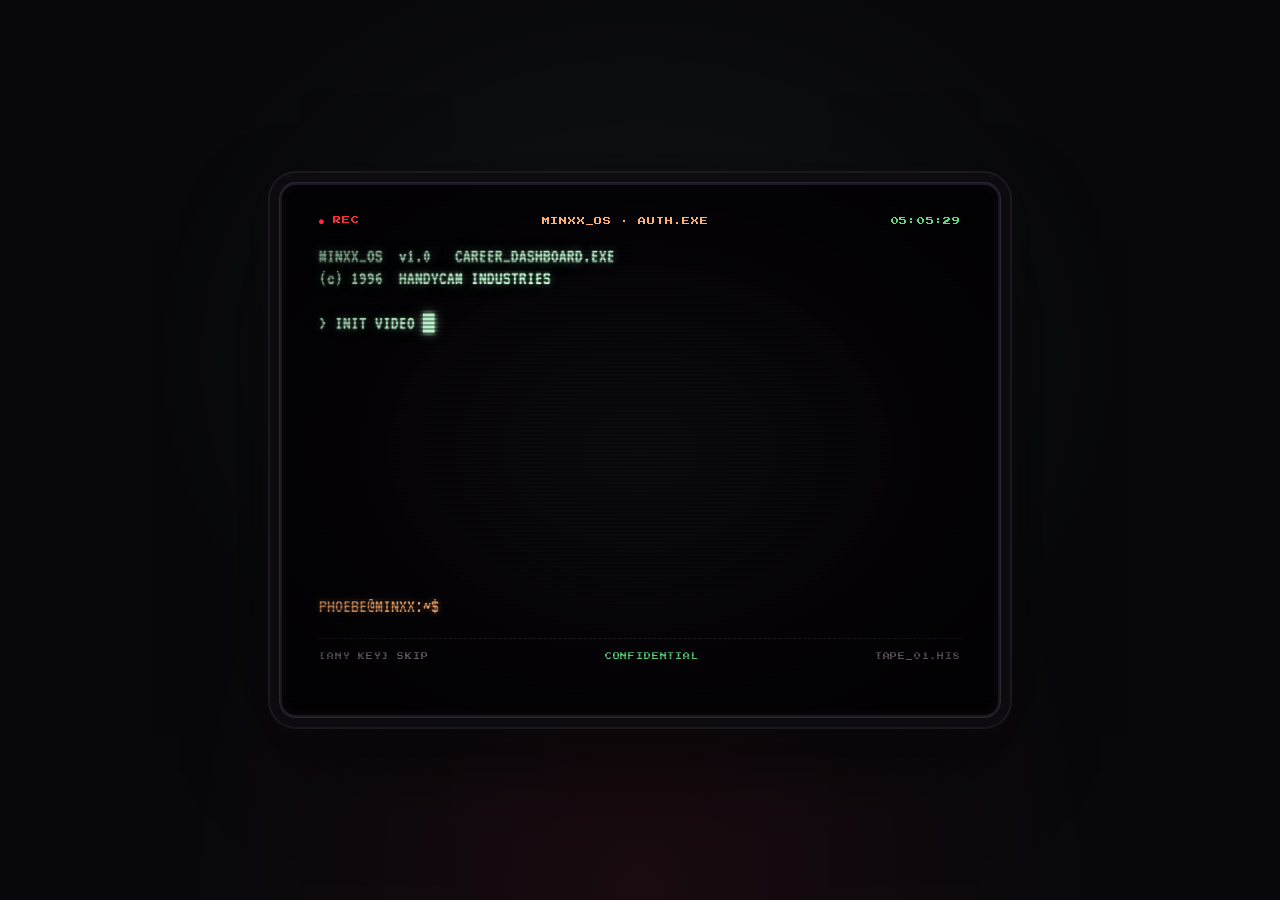
==== commit e15347ae: "dashboard: add marketing section to ebook launch playbook Attaches marketing intelligence to the "He" ====
--- a/dashboard/index.html
+++ b/dashboard/index.html
@@ -429,15 +429,16 @@
   /* ──── action items (checkable) — Feature 2 ──── */
   .action-list{list-style:none}
   .action-item{
-    display:flex;gap:14px;align-items:flex-start;
+    display:flex;flex-wrap:wrap;
+    gap:14px;align-items:flex-start;
     padding:14px 2px;
     border-bottom:1px solid var(--border-light);
-    cursor:pointer;
     transition:background 0.15s;
     border-radius:4px;
   }
+  .action-item.has-detail{cursor:pointer}
   .action-item:last-child{border-bottom:none}
-  .action-item:hover{background:var(--warm50)}
+  .action-item.has-detail:hover{background:var(--warm50)}
 
   .check{
     flex-shrink:0;
@@ -489,6 +490,194 @@
   .action-item[data-done="1"] .action-num{
     background:var(--pillar-accent);
     color:var(--white);
+  }
+
+  /* ──── expandable action items: chevron + roadmap + resources ──── */
+  .action-item .text{flex:1;min-width:0}
+  .action-item .chevron{
+    flex-shrink:0;
+    width:24px;height:24px;
+    margin-left:auto;margin-top:0;
+    border-radius:50%;
+    display:flex;align-items:center;justify-content:center;
+    color:var(--text-muted);
+    background:transparent;
+    border:none;
+    cursor:pointer;
+    transition:transform 0.25s cubic-bezier(.4,.2,.2,1), color 0.2s, background 0.2s;
+  }
+  .action-item.has-detail:hover .chevron{
+    color:var(--pillar-accent);
+    background:var(--pillar-accent-light);
+  }
+  .action-item.is-open .chevron{
+    transform:rotate(180deg);
+    color:var(--pillar-accent);
+  }
+  .action-item .chevron svg{width:12px;height:12px}
+
+  .action-detail{
+    flex-basis:100%;
+    overflow:hidden;
+    max-height:0;
+    opacity:0;
+    transition:max-height 0.4s cubic-bezier(.4,.2,.2,1), opacity 0.25s ease, padding 0.3s ease;
+    padding:0 0 0 34px;
+    margin-top:0;
+  }
+  .action-item.is-open .action-detail{
+    max-height:1600px;
+    opacity:1;
+    padding:14px 0 6px 34px;
+    margin-top:8px;
+  }
+
+  .roadmap-block,
+  .resources-block{margin-top:14px}
+  .roadmap-block:first-child,
+  .resources-block:first-child{margin-top:0}
+
+  .detail-label{
+    font-family:'DM Sans',sans-serif;
+    font-weight:700;font-size:0.6rem;
+    letter-spacing:0.16em;
+    text-transform:uppercase;
+    color:var(--pillar-accent);
+    margin-bottom:10px;
+    display:flex;align-items:center;gap:8px;
+  }
+  .detail-label::before{
+    content:"";
+    width:14px;height:1px;
+    background:var(--pillar-accent);
+    display:inline-block;
+  }
+
+  .roadmap-list{
+    list-style:none;
+    counter-reset:rstep;
+    padding:0;margin:0;
+  }
+  .roadmap-list li{
+    counter-increment:rstep;
+    position:relative;
+    padding:8px 0 8px 36px;
+    font-family:'Source Serif 4',serif;
+    font-size:0.86rem;
+    color:var(--text-med);
+    line-height:1.6;
+    border-bottom:1px dashed var(--border-light);
+  }
+  .roadmap-list li:last-child{border-bottom:none}
+  .roadmap-list li::before{
+    content:counter(rstep,decimal-leading-zero);
+    position:absolute;
+    left:0;top:8px;
+    width:26px;
+    font-family:'JetBrains Mono',monospace;
+    font-size:0.66rem;
+    font-weight:600;
+    color:var(--pillar-accent);
+    letter-spacing:0.04em;
+  }
+  .roadmap-list li::after{
+    content:"";
+    position:absolute;
+    left:8px;top:24px;bottom:-2px;
+    width:1px;
+    background:var(--border-light);
+  }
+  .roadmap-list li:last-child::after{display:none}
+
+  .resources-grid{
+    display:grid;
+    grid-template-columns:repeat(auto-fill,minmax(220px,1fr));
+    gap:8px;
+  }
+  .resource-chip{
+    display:flex;flex-direction:column;gap:3px;
+    padding:10px 13px;
+    border-radius:6px;
+    background:var(--white);
+    border:1px solid var(--border);
+    text-decoration:none;
+    transition:all 0.2s;
+  }
+  .resource-chip:hover{
+    background:var(--pillar-accent-light);
+    border-color:var(--pillar-accent);
+    transform:translateY(-1px);
+    box-shadow:0 4px 12px rgba(0,0,0,0.04);
+  }
+  .resource-chip.no-link{
+    cursor:default;
+  }
+  .resource-chip.no-link:hover{
+    transform:none;
+    box-shadow:none;
+  }
+  .resource-chip .rname{
+    font-family:'DM Sans',sans-serif;
+    font-weight:700;font-size:0.78rem;
+    color:var(--text);
+    display:flex;align-items:center;gap:6px;
+  }
+  .resource-chip .rname .ext{
+    font-family:'JetBrains Mono',monospace;
+    font-size:0.6rem;
+    color:var(--text-muted);
+    font-weight:500;
+    transition:color 0.2s;
+  }
+  .resource-chip:hover .rname .ext{color:var(--pillar-accent)}
+  .resource-chip .rnote{
+    font-family:'Source Serif 4',serif;
+    font-size:0.74rem;
+    color:var(--text-light);
+    line-height:1.5;
+    font-style:italic;
+  }
+
+  /* urgent variant — match the visa view styling */
+  .urgent-item{flex-wrap:wrap}
+  .urgent-item.has-detail{cursor:pointer}
+  .urgent-item.has-detail:hover{background:var(--warm50)}
+  .urgent-item .text{flex:1;min-width:0}
+  .urgent-item .chevron{
+    margin-left:auto;
+    flex-shrink:0;
+    width:24px;height:24px;
+    display:flex;align-items:center;justify-content:center;
+    color:var(--text-muted);
+    background:transparent;
+    border:none;
+    border-radius:50%;
+    cursor:pointer;
+    transition:transform 0.25s cubic-bezier(.4,.2,.2,1), color 0.2s, background 0.2s;
+  }
+  .urgent-item.has-detail:hover .chevron{
+    color:var(--pillar-accent);
+    background:var(--pillar-accent-light);
+  }
+  .urgent-item.is-open .chevron{
+    transform:rotate(180deg);
+    color:var(--pillar-accent);
+  }
+  .urgent-item .chevron svg{width:12px;height:12px}
+  .urgent-item .action-detail{
+    flex-basis:100%;
+    overflow:hidden;
+    max-height:0;
+    opacity:0;
+    transition:max-height 0.4s cubic-bezier(.4,.2,.2,1), opacity 0.25s ease, padding 0.3s ease;
+    padding:0 0 0 24px;
+    margin-top:0;
+  }
+  .urgent-item.is-open .action-detail{
+    max-height:1600px;
+    opacity:1;
+    padding:12px 0 6px 24px;
+    margin-top:8px;
   }
 
   /* ──── revenue calculator — Feature 1 ──── */
@@ -1211,6 +1400,72 @@
     border-color:var(--text-muted);
   }
 
+  /* ──── book marketing section ──── */
+  .mkt-divider{
+    display:flex;align-items:center;gap:18px;
+    margin:48px 0 24px;
+    color:var(--text-muted);
+  }
+  .mkt-divider::before,
+  .mkt-divider::after{
+    content:"";
+    flex:1;
+    height:1px;
+    background:linear-gradient(90deg, transparent, var(--border) 30%, var(--border) 70%, transparent);
+  }
+  .mkt-divider-label{
+    font-family:'Playfair Display',serif;
+    font-style:italic;
+    font-weight:600;
+    font-size:1.1rem;
+    color:var(--terracotta);
+    letter-spacing:0.02em;
+    white-space:nowrap;
+  }
+  .mkt-intro{
+    font-family:'Source Serif 4',serif;
+    font-style:italic;
+    font-size:0.88rem;
+    color:var(--text-light);
+    line-height:1.65;
+    margin:-4px 0 18px;
+    max-width:640px;
+  }
+
+  /* trigger grid (cognitive shortcuts) */
+  .trigger-grid{
+    display:grid;
+    grid-template-columns:repeat(auto-fill,minmax(240px,1fr));
+    gap:12px;
+  }
+  .trigger-card{
+    padding:16px 18px;
+    border-radius:6px;
+    background:var(--bg);
+    border:1px solid var(--border);
+    border-left:3px solid var(--terracotta);
+    transition:all 0.2s;
+  }
+  .trigger-card:hover{
+    background:var(--terracotta-light);
+    transform:translateY(-1px);
+    box-shadow:0 4px 12px rgba(0,0,0,0.04);
+  }
+  .trigger-card .tname{
+    font-family:'DM Sans',sans-serif;
+    font-weight:700;font-size:0.78rem;
+    letter-spacing:0.04em;
+    text-transform:uppercase;
+    color:var(--terracotta);
+    margin-bottom:6px;
+  }
+  .trigger-card .tdesc{
+    font-family:'Source Serif 4',serif;
+    font-size:0.84rem;
+    color:var(--text-med);
+    line-height:1.6;
+  }
+
   /* ════════════════════════════════════════
      LAUNCH VIEW — pricing & launch playbooks
      ════════════════════════════════════════ */
@@ -1488,6 +1743,219 @@
     content:"▸";
     position:absolute;left:0;top:0;
     color:var(--launch-accent);
+  }
+
+  /* ──── marketing cards (attached to ebook launch only) ──── */
+  .marketing-head,
+  .marketing-guardrails,
+  .marketing-psych,
+  .marketing-ideas,
+  .marketing-seq,
+  .marketing-kpis{
+    margin-top:24px;
+  }
+  .mk-block{margin-bottom:14px}
+  .mk-block:last-child{margin-bottom:0}
+  .mk-lbl{
+    font-family:'DM Sans',sans-serif;
+    font-size:0.55rem;
+    font-weight:700;
+    letter-spacing:0.16em;
+    text-transform:uppercase;
+    color:var(--terracotta);
+    margin-bottom:6px;
+  }
+  .mk-body{
+    font-family:'Source Serif 4',Georgia,serif;
+    font-size:0.92rem;
+    line-height:1.55;
+    color:var(--text);
+  }
+  .mk-note{
+    font-family:'Source Serif 4',Georgia,serif;
+    font-size:0.82rem;
+    font-style:italic;
+    line-height:1.55;
+    color:var(--text-med);
+    margin:6px 0 16px;
+    padding-left:12px;
+    border-left:2px solid var(--terracotta-light);
+  }
+
+  /* guardrails — the conscience card */
+  .marketing-guardrails{
+    background:linear-gradient(0deg, var(--cream) 0%, var(--white) 100%);
+    border-left:3px solid var(--terracotta);
+  }
+  .mk-guard-list{
+    list-style:none;
+    padding:0;margin:0;
+    display:grid;
+    grid-template-columns:1fr 1fr;
+    gap:10px 22px;
+  }
+  .mk-guard-list li{
+    font-family:'Source Serif 4',Georgia,serif;
+    font-size:0.85rem;
+    line-height:1.5;
+    color:var(--text);
+    padding-left:22px;
+    position:relative;
+  }
+  .mk-guard-list li::before{
+    content:"✓";
+    position:absolute;
+    left:0;top:0;
+    width:16px;height:16px;
+    display:inline-flex;
+    align-items:center;
+    justify-content:center;
+    font-family:'DM Sans',sans-serif;
+    font-size:0.72rem;
+    font-weight:700;
+    color:var(--terracotta);
+    background:var(--terracotta-light);
+    border-radius:3px;
+    line-height:1;
+  }
+
+  /* psychology principles grid */
+  .mk-psych-grid{
+    display:grid;
+    grid-template-columns:repeat(2, 1fr);
+    gap:14px;
+  }
+  .mk-psych-cell{
+    background:var(--cream);
+    border:1px solid var(--border-light);
+    border-left:3px solid var(--terracotta);
+    border-radius:4px;
+    padding:14px 16px 16px 18px;
+    position:relative;
+  }
+  .mk-psych-num{
+    position:absolute;
+    top:10px;right:12px;
+    font-family:'DM Sans',sans-serif;
+    font-size:0.58rem;
+    font-weight:700;
+    letter-spacing:0.08em;
+    color:var(--terracotta);
+    background:var(--terracotta-light);
+    padding:3px 6px;
+    border-radius:3px;
+  }
+  .mk-psych-title{
+    font-family:'DM Sans',sans-serif;
+    font-size:0.82rem;
+    font-weight:700;
+    letter-spacing:0.01em;
+    color:var(--text);
+    margin-bottom:6px;
+    padding-right:36px;
+  }
+  .mk-psych-body{
+    font-family:'Source Serif 4',Georgia,serif;
+    font-size:0.85rem;
+    line-height:1.5;
+    color:var(--text-med);
+  }
+
+  /* creative ideas grid */
+  .mk-ideas-grid{
+    display:grid;
+    grid-template-columns:repeat(2, 1fr);
+    gap:14px;
+  }
+  .mk-idea-cell{
+    background:var(--white);
+    border:1px solid var(--border-light);
+    border-radius:4px;
+    padding:14px 16px 16px 16px;
+    position:relative;
+    transition:border-color 0.18s, transform 0.18s;
+  }
+  .mk-idea-cell:hover{
+    border-color:var(--terracotta);
+    transform:translateY(-1px);
+  }
+  .mk-idea-num{
+    font-family:'DM Sans',sans-serif;
+    font-size:0.58rem;
+    font-weight:700;
+    letter-spacing:0.08em;
+    color:var(--text-muted);
+    margin-bottom:4px;
+  }
+  .mk-idea-title{
+    font-family:'DM Sans',sans-serif;
+    font-size:0.85rem;
+    font-weight:700;
+    color:var(--text);
+    margin-bottom:6px;
+  }
+  .mk-idea-body{
+    font-family:'Source Serif 4',Georgia,serif;
+    font-size:0.84rem;
+    line-height:1.5;
+    color:var(--text-med);
+  }
+
+  /* launch sequence */
+  .mk-seq-list{
+    list-style:none;
+    padding:0;margin:0;
+    counter-reset:none;
+  }
+  .mk-seq-item{
+    display:grid;
+    grid-template-columns:88px 1fr;
+    gap:16px;
+    align-items:baseline;
+    padding:12px 0;
+    border-bottom:1px solid var(--border-light);
+  }
+  .mk-seq-item:last-child{border-bottom:none}
+  .mk-seq-label{
+    font-family:'DM Sans',sans-serif;
+    font-size:0.68rem;
+    font-weight:700;
+    letter-spacing:0.06em;
+    color:var(--terracotta);
+    background:var(--terracotta-light);
+    padding:5px 9px;
+    border-radius:3px;
+    text-align:center;
+    white-space:nowrap;
+  }
+  .mk-seq-step{
+    font-family:'Source Serif 4',Georgia,serif;
+    font-size:0.9rem;
+    line-height:1.5;
+    color:var(--text);
+  }
+
+  /* KPIs */
+  .mk-kpi-list{
+    list-style:none;
+    padding:0;margin:0;
+    display:grid;
+    grid-template-columns:1fr 1fr;
+    gap:8px 22px;
+  }
+  .mk-kpi-list li{
+    font-family:'Source Serif 4',Georgia,serif;
+    font-size:0.86rem;
+    line-height:1.5;
+    color:var(--text);
+    padding-left:18px;
+    position:relative;
+  }
+  .mk-kpi-list li::before{
+    content:"▸";
+    position:absolute;
+    left:0;top:0;
+    color:var(--terracotta);
   }
 
   .launch-principles{
@@ -1807,6 +2275,8 @@
     .newsletter-board{padding:16px 14px}
     .first-steps summary{padding:10px 14px}
     .first-steps .fs-body{padding:4px 14px 14px}
+    .mk-psych-grid,.mk-ideas-grid,.mk-guard-list,.mk-kpi-list{grid-template-columns:1fr}
+    .mk-seq-item{grid-template-columns:72px 1fr;gap:12px}
   }
   @media (prefers-reduced-motion: reduce){
     *,*::before,*::after{
@@ -1911,24 +2381,229 @@
     blurb:"Publishing is the most immediately monetizable pillar with the fewest legal restrictions. Book royalties from self-publishing are classified as passive income from creative works — making this the priority revenue stream.",
     phases:[
       { name:'Establish Catalog', time:'Now – June 2026', items:[
-        'Finalize first book manuscript — prioritize completion over perfection',
-        'Self-publish via Amazon KDP for speed to market and global reach',
-        'Design cover art matching the Minxx brand aesthetic',
-        'Set up author profiles on Amazon, Goodreads, and website',
-        'Price accessibly: $9.99–14.99 paperback, $4.99–6.99 digital'
+        {
+          text:'Finalize first book manuscript — prioritize completion over perfection',
+          roadmap:[
+            'Read the current draft end-to-end without editing — just take chapter-level notes',
+            'Set a daily word count goal (500–1,000) and lock in two-hour morning sessions',
+            'Flag every chapter that drags, repeats, or stalls — these are cut candidates',
+            'Send to a developmental editor for one structural pass',
+            'Send to a copy editor for one line-level pass',
+            'Read aloud (or use text-to-speech) for the final polish'
+          ],
+          resources:[
+            { name:'Scrivener', url:'https://www.literatureandlatte.com/scrivener', note:'Long-form writing app with corkboard structure' },
+            { name:'Reedsy Editors', url:'https://reedsy.com/editing', note:'Vetted developmental + copy editors' },
+            { name:'ProWritingAid', url:'https://prowritingaid.com', note:'Self-edit pass before paying for editing' },
+            { name:'Story Genius (book)', note:'Lisa Cron — best structural-edit reference' }
+          ]
+        },
+        {
+          text:'Self-publish via Amazon KDP for speed to market and global reach',
+          roadmap:[
+            'Create a KDP account using the UK Ltd company address',
+            'Format the manuscript as a 6×9 paperback (Vellum is the fastest path)',
+            'Generate ISBNs through KDP (free) or Nielsen UK (more portable)',
+            'Set up Author Central profile in both US and UK stores',
+            'Upload interior PDF, cover wrap, metadata, BISAC categories',
+            'Order a print proof — never publish without holding the book first'
+          ],
+          resources:[
+            { name:'Amazon KDP', url:'https://kdp.amazon.com', note:'The platform itself' },
+            { name:'Vellum', url:'https://vellum.pub', note:'Mac-only book formatter — gold standard' },
+            { name:'Reedsy Book Editor', url:'https://reedsy.com/write-a-book', note:'Free browser-based formatter' },
+            { name:'Nielsen ISBN UK', url:'https://www.nielsenisbnstore.com', note:'UK ISBN registration' }
+          ]
+        },
+        {
+          text:'Design cover art matching the Minxx brand aesthetic',
+          roadmap:[
+            'Pull 8–12 reference covers that feel warm, analog, intimate',
+            'Write a one-paragraph brief: mood, palette, type direction, no-go list',
+            'Hire a cover designer (Reedsy or Damonza) — budget £400–1,500',
+            'Request 2–3 concepts, pick a direction, iterate twice',
+            'Verify it reads at thumbnail size (Amazon\u2019s primary view)',
+            'Receive both 1600×2560 eBook + print-ready PDF wrap'
+          ],
+          resources:[
+            { name:'Reedsy Designers', url:'https://reedsy.com/design', note:'Vetted cover designers' },
+            { name:'Damonza', url:'https://damonza.com', note:'Premium covers for literary fiction' },
+            { name:'99designs', url:'https://99designs.com', note:'Cover design contests' },
+            { name:'The Book Designer', url:'https://www.thebookdesigner.com', note:'Monthly cover award gallery — inspiration' }
+          ]
+        },
+        {
+          text:'Set up author profiles on Amazon, Goodreads, and website',
+          roadmap:[
+            'Claim Amazon Author Central in both US and UK (separate accounts)',
+            'Create Goodreads author profile and link the book once published',
+            'Apply to the Goodreads Author Program — unlocks Q&A and giveaways',
+            'Add an author page to minxx-tatu.com with bio, books, newsletter signup',
+            'Cross-link every profile so they all point to each other'
+          ],
+          resources:[
+            { name:'Amazon Author Central', url:'https://authorcentral.amazon.com', note:'US store author profile' },
+            { name:'Author Central UK', url:'https://authorcentral.amazon.co.uk', note:'UK store profile (separate)' },
+            { name:'Goodreads Author Program', url:'https://www.goodreads.com/author/program', note:'Verified author tools' },
+            { name:'StoryGraph', url:'https://www.thestorygraph.com', note:'Goodreads alternative — growing fast' }
+          ]
+        },
+        {
+          text:'Price accessibly: $9.99–14.99 paperback, $4.99–6.99 digital',
+          roadmap:[
+            'Survey 10 comparable titles in the same sub-genre — match or undercut by ~10%',
+            'Calculate KDP royalty: 70% on eBooks $2.99–9.99, 60% on paperback minus print cost',
+            'Plan a $0.99 launch-week price, then settle to baseline after week one',
+            'Enroll the first 90 days in KDP Select for Kindle Unlimited bonus reads',
+            'Set higher prices in UK/EU stores — UK readers expect £8–12 paperback'
+          ],
+          resources:[
+            { name:'KDP Pricing Help', url:'https://kdp.amazon.com/help', note:'Royalty calculator + price band rules' },
+            { name:'Publisher Rocket', url:'https://publisherrocket.com', note:'Keyword + category research' },
+            { name:'K-lytics', url:'https://k-lytics.com', note:'Genre-specific market reports' }
+          ]
+        }
       ]},
       { name:'Build Ecosystem', time:'June – December 2026', items:[
-        'Launch Substack or email newsletter with excerpts and essays',
-        'Release second book to establish catalog credibility',
-        'Pursue independent bookstore placement, especially LA shops',
-        'Pitch literary podcasts and book review outlets',
-        'Create limited signed editions for direct website sales'
+        {
+          text:'Launch Substack or email newsletter with excerpts and essays',
+          roadmap:[
+            'Pick a name + URL handle that works as both newsletter and brand extension',
+            'Write 4 essays in advance — never launch with an empty archive',
+            'Set up free + paid tiers ($6/month is the sweet spot)',
+            'Import any existing email list via CSV',
+            'Publish weekly for the first 8 weeks — proves cadence to subscribers'
+          ],
+          resources:[
+            { name:'Substack', url:'https://substack.com', note:'Default home for paid newsletters' },
+            { name:'Beehiiv', url:'https://beehiiv.com', note:'Substack alternative with better growth tools' },
+            { name:'Ghost', url:'https://ghost.org', note:'Self-hosted, owns the audience' },
+            { name:'Kit (formerly ConvertKit)', url:'https://kit.com', note:'Pure email tool — no public archive' }
+          ]
+        },
+        {
+          text:'Release second book to establish catalog credibility',
+          roadmap:[
+            'Outline the second book before Book 1 launches — momentum matters',
+            'Aim for 6–9 months from launch to launch',
+            'Use KDP Select cross-promo features to push readers between titles',
+            'Consider a Book 1 free promo when Book 2 drops'
+          ],
+          resources:[
+            { name:'KDP Select', url:'https://kdp.amazon.com/select', note:'Cross-promo tools for catalog authors' },
+            { name:'BookBub', url:'https://www.bookbub.com', note:'Best paid promo platform once you have 2+ books' },
+            { name:'Reedsy Discovery', url:'https://reedsy.com/discovery', note:'Reader matching for indie titles' }
+          ]
+        },
+        {
+          text:'Pursue independent bookstore placement, especially LA shops',
+          roadmap:[
+            'Print 5–10 advance copies to walk into shops in person',
+            'Target: Skylight, The Last Bookstore, Stories, Diesel, Chevalier\u2019s, Vroman\u2019s',
+            'Use IngramSpark for distribution — bookstores will not order from KDP',
+            'Offer a 40% trade discount with returns — the standard',
+            'Follow up in 2 weeks if you don\u2019t hear back'
+          ],
+          resources:[
+            { name:'IngramSpark', url:'https://www.ingramspark.com', note:'Wholesale distribution to bookstores' },
+            { name:'Skylight Books', url:'https://www.skylightbooks.com', note:'Los Feliz indie staple' },
+            { name:'The Last Bookstore', url:'https://lastbookstoredtla.com', note:'DTLA flagship indie' },
+            { name:'Edelweiss', url:'https://www.edelweiss.plus', note:'Where booksellers discover new titles' }
+          ]
+        },
+        {
+          text:'Pitch literary podcasts and book review outlets',
+          roadmap:[
+            'Build a list of 30 target shows — small to mid-sized, focus on brand overlap',
+            'Write a 150-word pitch: who you are, what the book is, why their audience cares',
+            'Personalize each pitch with a sentence about a recent episode',
+            'Send 5/week, track responses in a sheet',
+            'Have an EPK ready (cover, headshot, bio, sample chapter PDF)'
+          ],
+          resources:[
+            { name:'Podchaser', url:'https://www.podchaser.com', note:'Podcast database with contact info' },
+            { name:'Listen Notes', url:'https://www.listennotes.com', note:'Search shows by topic' },
+            { name:'NetGalley', url:'https://www.netgalley.com', note:'Reviewer/blogger platform' },
+            { name:'Booklist Online', url:'https://www.booklistonline.com', note:'Library trade reviews' }
+          ]
+        },
+        {
+          text:'Create limited signed editions for direct website sales',
+          roadmap:[
+            'Order 100–250 copies through IngramSpark or KDP at author cost',
+            'Sign + number them by hand (1/250, 2/250, ...)',
+            'Set up Shopify or Squarespace store, integrate Stripe for payments',
+            'Price at $25–35 — the premium is the signature, not the book',
+            'Ship via Pirate Ship or Sendle to keep margins healthy'
+          ],
+          resources:[
+            { name:'Shopify', url:'https://www.shopify.com', note:'Most flexible storefront' },
+            { name:'Squarespace Commerce', url:'https://www.squarespace.com', note:'Better if minxx-tatu.com is on it' },
+            { name:'Stripe', url:'https://stripe.com', note:'Payments — works with both' },
+            { name:'Pirate Ship', url:'https://www.pirateship.com', note:'Cheapest US shipping rates' }
+          ]
+        }
       ]},
       { name:'Expand the IP', time:'2027 and beyond', items:[
-        'Audiobook versions narrated by Phoebe (voice is part of the brand)',
-        'Investigate rights licensing for international markets',
-        'Develop a writing workshop or course leveraging her unique style',
-        'Consider chapbook series or zine collection as entry points'
+        {
+          text:'Audiobook versions narrated by Phoebe (voice is part of the brand)',
+          roadmap:[
+            'Record a 5-minute sample to test mic + room treatment',
+            'Book a session at a pro studio for one chapter — see if the voice carries',
+            'If yes: record full book over 4–6 weeks',
+            'Hire a sound engineer for editing + mastering (per ACX standards)',
+            'Distribute via ACX (Audible/Amazon) — exclusive 40%, non-exclusive 25%',
+            'Also list on Findaway Voices for non-Audible reach'
+          ],
+          resources:[
+            { name:'ACX', url:'https://www.acx.com', note:'Audible production marketplace' },
+            { name:'Findaway Voices', url:'https://findawayvoices.com', note:'Non-Audible distribution' },
+            { name:'Reaper', url:'https://www.reaper.fm', note:'Cheap pro audio editor' },
+            { name:'Studiobricks', url:'https://www.studiobricks.com', note:'Modular vocal booths for the long haul' }
+          ]
+        },
+        {
+          text:'Investigate rights licensing for international markets',
+          roadmap:[
+            'Identify your top 3 target territories (UK is automatic, then maybe German or French)',
+            'Research literary agents who handle subrights (Frankfurt + London Book Fair attendees)',
+            'Build a submission package: synopsis, sample chapters, rights catalog',
+            'Reserve world rights when self-publishing — you can sell them later'
+          ],
+          resources:[
+            { name:'Publishers Marketplace', url:'https://www.publishersmarketplace.com', note:'Industry deal database' },
+            { name:'Frankfurt Book Fair', url:'https://www.buchmesse.de', note:'Global rights hub' },
+            { name:'The London Book Fair', url:'https://www.londonbookfair.co.uk', note:'Key European rights event' }
+          ]
+        },
+        {
+          text:'Develop a writing workshop or course leveraging her unique style',
+          roadmap:[
+            'Pick one specific thing only you can teach (not generic write-a-book)',
+            'Pilot it as a free 2-hour Zoom workshop — 15 attendees max',
+            'Collect feedback ruthlessly, iterate, then sell v2 for £75–150',
+            'Build a flagship course later (4–6 weeks, £400–800)'
+          ],
+          resources:[
+            { name:'Teachable', url:'https://teachable.com', note:'Course platform with student management' },
+            { name:'Maven', url:'https://maven.com', note:'Cohort-based courses, premium positioning' },
+            { name:'Podia', url:'https://www.podia.com', note:'Simpler alternative to Teachable' }
+          ]
+        },
+        {
+          text:'Consider chapbook series or zine collection as entry points',
+          roadmap:[
+            'Write or compile a 24–48 page chapbook on a single theme',
+            'Print short runs (50–100) via Mixam or Newspaper Club',
+            'Number and sign them — sell at events or on the site for £8–15',
+            'Use as low-friction giveaways at meet-and-greets'
+          ],
+          resources:[
+            { name:'Mixam', url:'https://mixam.com', note:'High-quality short-run print, US + UK' },
+            { name:'Newspaper Club', url:'https://www.newspaperclub.com', note:'Newsprint zines — UK based' },
+            { name:'Risograph search', note:'Search local risograph print shops for true zine texture' }
+          ]
+        }
       ]}
     ],
     // Revenue calculator config — Feature 1
@@ -1938,7 +2613,277 @@
       { id:'direct',    name:'Direct Sales (signed)',perUnit:17.50, unitLabel:'margin/unit',  volumeLabel:'units sold', min:0, max:1000,  default:200,  step:10 },
       { id:'substack',  name:'Substack (paid tier)',perUnit:72.00, unitLabel:'$/year ($6/mo)',volumeLabel:'subscribers',min:0, max:2000,  default:500,  step:10 },
       { id:'speaking',  name:'Speaking & Workshops',perUnit:1250,  unitLabel:'avg fee/event', volumeLabel:'events/year',min:0, max:30,    default:9,    step:1  }
-    ]
+    ],
+
+    // Book marketing — psychology, plays, creative ideas, triggers
+    marketing:{
+      foundations:[
+        { name:'The Vulnerability Premium', desc:'Readers pay for what was hard to write. Don\u2019t soften the truth in marketing — the rawness is the product.' },
+        { name:'Tribal Identity > Demographics', desc:'Target a worldview ("warrior princesses healing from harm"), not an age range. Tribes buy. Demographics scroll past.' },
+        { name:'1,000 True Fans', desc:'1,000 readers paying £30/year is a career. 100,000 readers paying nothing is noise. Build for depth, not reach.' },
+        { name:'Anti-Marketing Marketing', desc:'Talking like a marketer kills indie credibility. Show the work, the doubts, the revisions. Never pitch in the voice of a brand.' },
+        { name:'Storytelling > Selling', desc:'Every promotional touch should narrate something — a chapter, a memory, a moment. People remember stories 22× better than facts.' },
+        { name:'Reciprocity Loops', desc:'Give the first chapter, the workshop, the personal reply. Money follows generosity, not the other way around.' }
+      ],
+      plays:[
+        {
+          text:'Build a launch team of 50–100 readers (60 days out)',
+          roadmap:[
+            'Open applications via Google Form 60 days before launch',
+            'Pick the most engaged from your existing audience — quality over quantity',
+            'Send digital ARCs (advance reader copies) on day 45',
+            'Brief them: review on day 1, share a quote on day 2, IG post on day 3',
+            'Run a private Discord or Substack chat for them — keep it intimate',
+            'Reward each one with a signed copy + a personal thank-you DM'
+          ],
+          resources:[
+            { name:'BookFunnel', url:'https://bookfunnel.com', note:'Industry standard for ARC delivery' },
+            { name:'StoryOrigin', url:'https://storyoriginapp.com', note:'BookFunnel alternative + author cross-promo' },
+            { name:'Discord', url:'https://discord.com', note:'Free private community for the launch team' },
+            { name:'Google Forms', url:'https://forms.google.com', note:'Application + screening' }
+          ]
+        },
+        {
+          text:'Set up a pre-order page that converts',
+          roadmap:[
+            'Lock in a launch date 60 days out — never sooner, the runway is the lever',
+            'Build a one-page site (Carrd or Squarespace) with cover, blurb, pre-order',
+            'Make email signup the primary CTA, pre-order the secondary',
+            'Add 3 testimonial slots (use beta reader quotes if needed)',
+            'Add a countdown timer — psychological urgency moves the needle',
+            'A/B test the headline if you have the traffic'
+          ],
+          resources:[
+            { name:'Carrd', url:'https://carrd.co', note:'$19/yr one-page sites — perfect for book launches' },
+            { name:'Squarespace', url:'https://www.squarespace.com', note:'Better if you already have a site' },
+            { name:'Beehiiv', url:'https://beehiiv.com', note:'Email + landing pages in one tool' },
+            { name:'TimerHooks', note:'Search for embeddable countdown timers' }
+          ]
+        },
+        {
+          text:'Publish a 4-part "behind the book" essay series',
+          roadmap:[
+            'Write 4 essays, one per week, leading up to launch',
+            'Each one tells a story from the writing process — never sells',
+            'Themes: vulnerability, craft, the chapter you almost cut, what changed you',
+            'Publish on Substack, cross-post a carousel version to Instagram',
+            'End each essay with one line: "Book launches [date]. Pre-order [link]"'
+          ],
+          resources:[
+            { name:'Substack', url:'https://substack.com', note:'Native long-form home with built-in subscribers' },
+            { name:'Beehiiv', url:'https://beehiiv.com', note:'Substack alternative with referral programs' },
+            { name:'Notion', url:'https://www.notion.so', note:'Drafting + editorial calendar' }
+          ]
+        },
+        {
+          text:'Secure 5+ podcast bookings before launch',
+          roadmap:[
+            'List 30 target podcasts in healing, memoir, indie publishing, women\u2019s voices',
+            'Pitch 8 weeks out — most schedules book 4–6 weeks ahead',
+            'Send a 150-word email with one personalized line + your hook',
+            'Include a media kit: cover, headshot, bio, 3 talking points, sample questions',
+            'Aim to record before launch so episodes drop launch week'
+          ],
+          resources:[
+            { name:'Podchaser', url:'https://www.podchaser.com', note:'Podcast database + contact info' },
+            { name:'Listen Notes', url:'https://www.listennotes.com', note:'Search shows by topic/keyword' },
+            { name:'PodMatch', url:'https://podmatch.com', note:'Tinder for guests + podcasters' },
+            { name:'Riverside', url:'https://riverside.fm', note:'Studio-quality remote recording' }
+          ]
+        },
+        {
+          text:'Lock in 3 bookstore launch events',
+          roadmap:[
+            'Email indie bookstores 8 weeks out — events calendars fill fast',
+            'Pitch a launch reading + Q&A, not just a signing — give people a reason',
+            'Offer to bring a co-host or friend (more bodies = more buzz)',
+            'Promote the event in their newsletter AND yours',
+            'Print posters for the storefront window'
+          ],
+          resources:[
+            { name:'IngramSpark', url:'https://www.ingramspark.com', note:'Stock the store first — bookstores need wholesale access' },
+            { name:'Indie Bookstore Finder', url:'https://www.indiebound.org/indie-bookstore-finder', note:'Map of every US indie bookstore' },
+            { name:'Eventbrite', url:'https://www.eventbrite.com', note:'Free RSVP page for the event' }
+          ]
+        }
+      ],
+      launchWeek:[
+        {
+          text:'Launch day Instagram takeover (single-day blitz)',
+          roadmap:[
+            '8am: cover + launch announcement carousel (the "it\u2019s here" post)',
+            '11am: stories with behind-the-scenes of pressing publish',
+            '2pm: feed post — quote from the book + reaction from a friend',
+            '5pm: stories with the first reader unboxing (lined up in advance)',
+            '8pm: 20-minute Instagram live Q&A — read one passage aloud',
+            'Save the highlights to a permanent story album: "Launch Day"'
+          ],
+          resources:[
+            { name:'Instagram', url:'https://instagram.com', note:'Primary launch surface' },
+            { name:'Notion', url:'https://www.notion.so', note:'Time-blocked content schedule template' },
+            { name:'Buffer', url:'https://buffer.com', note:'Pre-schedule the carousels and feed posts' }
+          ]
+        },
+        {
+          text:'Run a 48-hour stacked promo on launch day',
+          roadmap:[
+            'Apply to BookBub Featured Deal 30 days before launch',
+            'If accepted: drop eBook to $0.99 for 48 hours on launch day',
+            'Stack 5–10 other newsletter promos same window for compound reach',
+            'Goal: hit category bestseller list + lock in social proof',
+            'Return to full price after 48h — don\u2019t train readers to wait'
+          ],
+          resources:[
+            { name:'BookBub', url:'https://www.bookbub.com', note:'Most powerful single promo platform — hard to get accepted' },
+            { name:'FreeBooksy', url:'https://freebooksy.com', note:'For free promos' },
+            { name:'BargainBooksy', url:'https://www.bargainbooksy.com', note:'$0.99–2.99 deal newsletter' },
+            { name:'Robin Reads', url:'https://www.robinreads.com', note:'Curated reader newsletter, accepts indie' }
+          ]
+        },
+        {
+          text:'Run a launch giveaway with a real-world artifact',
+          roadmap:[
+            'Don\u2019t give away the book — give away a real-world object',
+            'Examples: pressed flower from your writing desk, polaroid, handwritten letter',
+            'One winner picked from anyone who pre-orders + shows proof',
+            'Promotes pre-orders WITHOUT discounting them',
+            'Photograph the artifact — that becomes the launch hero image'
+          ],
+          resources:[
+            { name:'Gleam.io', url:'https://gleam.io', note:'Contest engine that handles entries fairly' },
+            { name:'KingSumo', url:'https://kingsumo.com', note:'Viral giveaway tool — share-to-win mechanics' }
+          ]
+        },
+        {
+          text:'Send a launch-week email sequence to your list',
+          roadmap:[
+            'Day 0 (launch): "It\u2019s here." Just the cover, the link, one paragraph',
+            'Day 2: A passage from the book — no CTA, just the words',
+            'Day 4: A reader\u2019s reaction (forwarded with permission)',
+            'Day 6: Your own reflection on the week — vulnerable, honest',
+            'Day 7: One soft CTA — "if it moved you, please leave a review"'
+          ],
+          resources:[
+            { name:'Kit (ConvertKit)', url:'https://kit.com', note:'Indie author go-to email tool' },
+            { name:'Substack', url:'https://substack.com', note:'If your list lives there already' },
+            { name:'Beehiiv', url:'https://beehiiv.com', note:'Better automation than Substack' }
+          ]
+        }
+      ],
+      creative:[
+        {
+          text:'The Unboxing Letter — handwritten note in every signed copy',
+          roadmap:[
+            'Order custom bookplates (or use plain index cards)',
+            'Set aside 1 hour/day for hand-writing 10 letters',
+            'Each one is different — three sentences max, addressed to "you"',
+            'Photograph a few — those become the launch UGC',
+            'Buyers post the letter, not just the book — your marketing free'
+          ],
+          resources:[
+            { name:'Moo', url:'https://www.moo.com', note:'Custom bookplates + cards' },
+            { name:'Vistaprint', url:'https://www.vistaprint.com', note:'Cheaper alternative for bulk' }
+          ]
+        },
+        {
+          text:'Camcorder book trailer series — leverage the existing brand',
+          roadmap:[
+            'Pick 5 lines from the book that hit hardest in isolation',
+            'Storyboard each as a 30-second camcorder vignette in Notion',
+            'Batch-shoot them in a single afternoon',
+            'Drop one per week starting 5 weeks before launch',
+            'Cross-post to TikTok, Reels, Shorts — same edit, three platforms'
+          ],
+          resources:[
+            { name:'DaVinci Resolve', url:'https://www.blackmagicdesign.com/products/davinciresolve', note:'Free pro editor' },
+            { name:'CapCut', url:'https://www.capcut.com', note:'Mobile editor for native vertical edits' },
+            { name:'Notion', url:'https://www.notion.so', note:'Storyboard + shot list' }
+          ]
+        },
+        {
+          text:'First Reader interviews — film 3 friends reading page one on camcorder',
+          roadmap:[
+            'Pick 3 close friends who haven\u2019t read the book yet',
+            'Sit them down with a fresh copy and roll camera',
+            'Capture their unfiltered first reaction — no script, no retake',
+            'Edit each into a 60-second clip',
+            'Drop on launch day — instant social proof from real humans'
+          ],
+          resources:[
+            { name:'CapCut', url:'https://www.capcut.com', note:'Quick mobile cuts' },
+            { name:'DaVinci Resolve', url:'https://www.blackmagicdesign.com/products/davinciresolve', note:'For longer-form edits' }
+          ]
+        },
+        {
+          text:'A "Healing Letter" inbox — anonymous reader stories',
+          roadmap:[
+            'Set up an anonymous Tumblr or dedicated Gmail for reader stories',
+            'Mention it in the back of the book + on the launch page',
+            'Reply privately to every one — never publish without explicit consent',
+            'Compile (anonymized) responses into a future essay',
+            'Builds the community, not just the metrics'
+          ],
+          resources:[
+            { name:'Tumblr', url:'https://www.tumblr.com', note:'Anonymous ask box, free' },
+            { name:'Substack Chat', url:'https://substack.com', note:'Private subscriber-only space' }
+          ]
+        },
+        {
+          text:'Bookstore "ghost copies" — leave signed copies in indie shops',
+          roadmap:[
+            'Pick 3 LA bookstores you love',
+            'Slip a signed copy into the front display in person',
+            'Tuck a card inside: "I left this here for you. — P"',
+            'Don\u2019t announce it. Let it be discovered.',
+            'Pure intrigue play — works because it shouldn\u2019t'
+          ],
+          resources:[
+            { name:'Skylight Books', url:'https://www.skylightbooks.com', note:'Los Feliz indie' },
+            { name:'The Last Bookstore', url:'https://lastbookstoredtla.com', note:'DTLA flagship' },
+            { name:'Stories Books', url:'https://www.storiesla.com', note:'Echo Park indie' }
+          ]
+        },
+        {
+          text:'The Reverse Press Release — pre-written Q&A for journalists',
+          roadmap:[
+            'Don\u2019t pitch a press release. Pitch a long-form Q&A.',
+            'Format: "Phoebe in conversation with [a friend / interviewer name]"',
+            'Pre-write the questions AND answers — make it copy-paste ready',
+            'Send to outlets that don\u2019t run press releases but DO run interviews',
+            'Mid-tier blogs and Substacks have low friction and high reach'
+          ],
+          resources:[
+            { name:'Notion', url:'https://www.notion.so', note:'Format the Q&A so it\u2019s easy to share' },
+            { name:'Google Docs', url:'https://docs.google.com', note:'Easier for journalists to clip + edit' }
+          ]
+        },
+        {
+          text:'Sell a physical zine companion to the main book',
+          roadmap:[
+            'Compile 16 pages: outtakes, photos, marginalia, the cut chapter',
+            'Print 200 short-run copies via Mixam or Newspaper Club',
+            'Numbered and signed — sell direct only at £8 each',
+            'Costs ~£100 to print, ~£1,500 margin',
+            'Builds the catalog AND the email list at the same time'
+          ],
+          resources:[
+            { name:'Mixam', url:'https://mixam.com', note:'High-quality short-run print, US + UK' },
+            { name:'Newspaper Club', url:'https://www.newspaperclub.com', note:'Newsprint zines — UK based' },
+            { name:'Shopify', url:'https://www.shopify.com', note:'Direct-sales storefront' }
+          ]
+        }
+      ],
+      triggers:[
+        { name:'Loss Aversion', desc:'Limited editions, signed first prints, "only 50 left." People feel losing twice as hard as winning.' },
+        { name:'Social Proof', desc:'Testimonials, follower screenshots, "1,200 readers have started this." Humans copy what other humans do.' },
+        { name:'Reciprocity', desc:'Free first chapter, free workshop, personal replies create a quiet sense of obligation. Give first.' },
+        { name:'Anchoring', desc:'Show the £25 signed edition next to the £12 paperback. Both feel like deals because they\u2019re each other\u2019s reference point.' },
+        { name:'Curiosity Gap', desc:'Headlines that pose a question you NEED answered. "The chapter I almost cut" outperforms "Book update."' },
+        { name:'Identity Framing', desc:'"For warrior princesses" not "for women aged 22–35." Identity buys, demographics scroll.' },
+        { name:'IKEA Effect', desc:'Readers who help (beta read, vote on the cover, suggest titles) become evangelists. Co-creation = ownership.' },
+        { name:'Endowed Progress', desc:'"You\u2019re 1 of 50 launch team members." A ladder you\u2019re already on is one you finish climbing.' }
+      ]
+    }
   },
   {
     id:'camcorder', num:'02', label:'Camcorder',
@@ -1950,6 +2895,86 @@
       { name:'Group Moments',      desc:'The social footage. Friends together, nights out, house parties, beach days. Phoebe as the documentarian of her circle.' },
       { name:'Camcorder Confessionals', desc:'Direct-to-camera pieces where Phoebe speaks. Thoughts, observations, mini-essays delivered through the analog lens.' },
       { name:'"How We Used to Live"',    desc:'A recurring series contrasting modern habits with analog alternatives. The most brandable, most pitch-worthy content for partnerships.' }
+    ],
+    actions:[
+      {
+        text:'Source the right camcorder — Sony Handycam Hi8 or Mini DV body',
+        roadmap:[
+          'Decide between Hi8 (richer color, harder to find tapes) and Mini DV (digital out, easier transfer)',
+          'Watch eBay UK and US listings for 2 weeks — learn the price floor',
+          'Target Sony Handycam DCR-VX1000, TRV120, or TR series — these have the look',
+          'Always test before buying — ask seller for video of footage',
+          'Check the firewire port works — that\u2019s how you transfer footage to a Mac',
+          'Budget: £150–400 for a clean unit'
+        ],
+        resources:[
+          { name:'eBay UK', url:'https://www.ebay.co.uk', note:'Largest secondhand camcorder market' },
+          { name:'KEH Camera', url:'https://www.keh.com', note:'Verified used camera dealer (US)' },
+          { name:'MPB', url:'https://www.mpb.com', note:'UK-based used gear, 6-month warranty' },
+          { name:'r/Camcorders', url:'https://www.reddit.com/r/Camcorders', note:'Best community for buying advice' }
+        ]
+      },
+      {
+        text:'Set up the digitization pipeline — capture footage to a Mac',
+        roadmap:[
+          'Buy a Firewire 400 → Thunderbolt adapter (Apple no longer ships Firewire)',
+          'Install DaVinci Resolve or Final Cut Pro for capture',
+          'Test capture from one tape end-to-end before recording new footage',
+          'Always shoot to tape AND back up the digital file',
+          'Label every tape physically + in your file system'
+        ],
+        resources:[
+          { name:'DaVinci Resolve', url:'https://www.blackmagicdesign.com/products/davinciresolve', note:'Free, full-featured editor' },
+          { name:'Final Cut Pro', url:'https://www.apple.com/final-cut-pro', note:'Mac-only, paid, deepest tape capture support' },
+          { name:'Apple Store', url:'https://www.apple.com', note:'Source the Thunderbolt → Firewire adapter chain' }
+        ]
+      },
+      {
+        text:'Stockpile fresh tape stock before it gets scarcer',
+        roadmap:[
+          'Hi8 / 8mm: hunt eBay, expect £10–20/tape',
+          'Mini DV: still in production from Sony and Maxell, £5–10/tape',
+          'Buy in bulk when you find it — supply will only get worse',
+          'Store tapes upright in a cool, dry place — humidity is the enemy',
+          'Rotate stock — never keep critical footage on a single copy'
+        ],
+        resources:[
+          { name:'B&H Photo', url:'https://www.bhphotovideo.com', note:'Last big retailer still stocking Mini DV' },
+          { name:'eBay UK', url:'https://www.ebay.co.uk', note:'Best for Hi8 and 8mm — varying quality' },
+          { name:'Adorama', url:'https://www.adorama.com', note:'US backup for tape stock' }
+        ]
+      },
+      {
+        text:'Build the visual grade — the look that makes Minxx instantly recognizable',
+        roadmap:[
+          'Identify 3 reference creators whose grade is closest to your taste',
+          'Match white balance, blacks, and warm/cool bias on a test clip',
+          'Save the result as a custom LUT in DaVinci Resolve',
+          'Apply consistently across every post — consistency is the brand',
+          'Resist trends — your grade should look the same in 3 years'
+        ],
+        resources:[
+          { name:'DaVinci Resolve Color Page', url:'https://www.blackmagicdesign.com/products/davinciresolve', note:'Free, professional color grading' },
+          { name:'Frame.io', url:'https://frame.io', note:'Share grade tests with collaborators' },
+          { name:'Cullen Kelly LUTs', note:'Reference quality LUTs for film looks (search by name)' }
+        ]
+      },
+      {
+        text:'Set up upload pipeline so posting is friction-free',
+        roadmap:[
+          'Create a ready-to-post folder with weekly batches',
+          'Use Later or Buffer to schedule across IG / TikTok / YouTube Shorts',
+          'Pre-write captions in a Notion database — never write at posting time',
+          'Have a rainy-day backup batch — 5 ready-to-go posts at all times',
+          'Track posting time and engagement in a single sheet'
+        ],
+        resources:[
+          { name:'Later', url:'https://later.com', note:'Best multi-platform scheduler for visual content' },
+          { name:'Buffer', url:'https://buffer.com', note:'Cleaner UI, better analytics' },
+          { name:'Notion', url:'https://www.notion.so', note:'Caption library + content calendar' },
+          { name:'CapCut', url:'https://www.capcut.com', note:'Mobile editor for TikTok-native edits' }
+        ]
+      }
     ],
     platforms:[
       { name:'Instagram Reels', format:'30–60s edits',      cadence:'4–5× / week', goal:'Core audience & brand identity' },
@@ -1971,11 +2996,89 @@
     tagline:'Presence is the portfolio',
     blurb:"A model who also writes books and runs a popular camcorder content brand is exponentially more valuable than someone who only models. The audience is the leverage.",
     actions:[
-      "Curate 20–30 of Phoebe's strongest existing photos into a preliminary portfolio",
-      'Identify 5–10 LA-based photographers who do TFP (time for print) shoots',
-      'Schedule 3–5 test shoots across different looks: editorial, commercial, lifestyle, beauty',
-      'Create a digital comp card (front: headshot + full body; back: stats, contact, social links)',
-      'Research agencies that align with her look and sponsor international talent'
+      {
+        text:"Curate 20–30 of Phoebe's strongest existing photos into a preliminary portfolio",
+        roadmap:[
+          'Pull every shoot you have into one folder, one subfolder per look',
+          'Cull aggressively — only frames where styling, light, and expression all hit',
+          'Categorize: editorial / commercial / lifestyle / beauty / full body',
+          'Aim for 4–6 frames per category — agencies want range, not volume',
+          'Convert all to a consistent ratio (3:4 or 4:5) at 2400px wide',
+          'Build it as a private Pixieset or Format gallery you can send by link'
+        ],
+        resources:[
+          { name:'Pixieset', url:'https://www.pixieset.com', note:'Clean private galleries — industry standard' },
+          { name:'Format', url:'https://www.format.com', note:'Portfolio site builder built for models' },
+          { name:'Adobe Lightroom', url:'https://www.adobe.com/products/photoshop-lightroom.html', note:'Cull + color match across shoots' },
+          { name:'Models.com', url:'https://models.com', note:'Reference for what booking polas look like' }
+        ]
+      },
+      {
+        text:'Identify 5–10 LA-based photographers who do TFP (time for print) shoots',
+        roadmap:[
+          'Search Instagram for #latphotographer #tfpshoot #losangelesfashion',
+          'Filter for ones with consistent editorial-style work',
+          'Save them in a TFP candidates collection',
+          'DM with a 3-line note: who you are, why their work, what you propose',
+          'Have your portfolio link ready in your bio',
+          'Offer to bring stylist + MUA — makes you 10× more attractive to shoot with'
+        ],
+        resources:[
+          { name:'Model Mayhem', url:'https://www.modelmayhem.com', note:'Original TFP marketplace' },
+          { name:'Purpleport', url:'https://www.purpleport.com', note:'Higher-quality TFP community' },
+          { name:'Instagram hashtag search', note:'Search #LAphotographer #TFP #LAmodel for local matches' }
+        ]
+      },
+      {
+        text:'Schedule 3–5 test shoots across different looks: editorial, commercial, lifestyle, beauty',
+        roadmap:[
+          'Plan one shoot per category — never repeat looks within a month',
+          'Build a moodboard in Pinterest or Milanote — share with the photographer ahead',
+          'Lock in MUA + stylist for at least 2 of them',
+          'Bring your own wardrobe: minimal, neutral, and one statement piece',
+          'Always negotiate usage rights upfront (you both get to use the images)',
+          'Get RAW files within 2 weeks of shooting'
+        ],
+        resources:[
+          { name:'Pinterest', url:'https://www.pinterest.com', note:'Best moodboard tool — collaborative boards' },
+          { name:'Milanote', url:'https://milanote.com', note:'More designer-friendly board tool' },
+          { name:'StyleSeat', url:'https://www.styleseat.com', note:'Find LA-based MUAs and hairstylists' }
+        ]
+      },
+      {
+        text:'Create a digital comp card (front: headshot + full body; back: stats, contact, social links)',
+        roadmap:[
+          'Standard sizing: 5.5" × 8.5", both vertical',
+          'Front: 1 headshot (top), 1 full body (bottom), name overlay',
+          'Back: height, bust, waist, hips, shoes, hair, eyes + contact + IG handle',
+          'Use Canva or Figma for the layout — keep it minimal',
+          'Export both print PDF (300dpi, with bleed) and web PNG',
+          'Print 50 physical copies for in-person agency drops'
+        ],
+        resources:[
+          { name:'Canva', url:'https://www.canva.com', note:'Easiest comp card templates' },
+          { name:'Figma', url:'https://www.figma.com', note:'More design control, free for personal' },
+          { name:'Mixam', url:'https://mixam.com', note:'Print short runs (50–100) at low cost' },
+          { name:'Models.com comp gallery', url:'https://models.com', note:'See what working models actually use' }
+        ]
+      },
+      {
+        text:'Research agencies that align with her look and sponsor international talent',
+        roadmap:[
+          'Build a shortlist of 8–10 — focus on ones that have placed UK talent in the US',
+          'Read each agency website carefully: scouting form vs. open call vs. closed list',
+          'Submit through the official channel — never DM scouts cold on Instagram',
+          'Include comp card, 5 best portfolio images, height + measurements',
+          'Schedule open call appearances (most LA agencies hold them weekly)',
+          'Track every submission in a spreadsheet — date, agency, who, follow-up'
+        ],
+        resources:[
+          { name:'Models.com Agency Index', url:'https://models.com/agencies', note:'Definitive list with rankings' },
+          { name:'Wilhelmina LA', url:'https://www.wilhelmina.com', note:'Diverse roster, sponsors international talent' },
+          { name:'Next Management LA', url:'https://www.nextmanagement.com', note:'Strong editorial division' },
+          { name:'The Industry Model Mgmt', url:'https://theindustrymodelmgmt.com', note:'LA boutique with high fashion focus' }
+        ]
+      }
     ],
     agencies:[
       { name:'Wilhelmina Models',         note:'Known for diverse talent and international roster' },
@@ -2017,11 +3120,91 @@
         details:'If a modeling agency, publishing house, or media company sponsors, an H-1B or O-1 could be filed on her behalf. Less likely near-term but becomes viable as her professional profile grows.' }
     ],
     urgentActions:[
-      { text:'Consult an immigration attorney within the next 30 days', priority:'high' },
-      { text:'Begin documenting ALL professional milestones in a visa evidence folder', priority:'high' },
-      { text:'Register a UK Ltd company for receiving international income', priority:'high' },
-      { text:'Understand the exact terms of B-1/B-2 visa and extension options', priority:'medium' },
-      { text:'Do NOT overstay — this would jeopardize all future visa pathways', priority:'critical' }
+      {
+        text:'Consult an immigration attorney within the next 30 days',
+        priority:'high',
+        roadmap:[
+          'Get 3 attorney consults before committing — not all immigration lawyers know O-1B',
+          'Look for ones who specifically handle extraordinary-ability arts cases',
+          'Bring: passport, visa history, current portfolio, list of accomplishments',
+          'Ask point-blank: based on my evidence today, what are my odds?',
+          'Get a written O-1B strategy memo from the one you choose',
+          'Budget: $4,500–8,000 for full O-1B prep through filing'
+        ],
+        resources:[
+          { name:'AILA Lawyer Search', url:'https://www.ailalawyer.com', note:'American Immigration Lawyers Association directory' },
+          { name:'Avvo Immigration', url:'https://www.avvo.com', note:'Reviews + ratings of US immigration attorneys' },
+          { name:'Legalpad', url:'https://www.legalpad.io', note:'Modern firm specializing in talent visas' }
+        ]
+      },
+      {
+        text:'Begin documenting ALL professional milestones in a visa evidence folder',
+        priority:'high',
+        roadmap:[
+          'Create a single Google Drive or Notion vault — name it O-1B Evidence',
+          'Subfolders by USCIS criterion: Awards, Press, Membership, Original Contribution, Authorship, High Salary, Critical Role, Commercial Success',
+          'Save PDFs/screenshots immediately — never trust links to stay live',
+          'Log every milestone with: date, source, what it proves, which criterion',
+          'Update weekly — backfill earlier wins now while you remember them',
+          'Include translations for any non-English source material'
+        ],
+        resources:[
+          { name:'USCIS O-1 Criteria', url:'https://www.uscis.gov/working-in-the-united-states/temporary-workers/o-1-visa-individuals-with-extraordinary-ability-or-achievement', note:'Official criterion definitions' },
+          { name:'Notion', url:'https://www.notion.so', note:'Best evidence tracker — searchable, shareable with attorney' },
+          { name:'Google Drive', url:'https://drive.google.com', note:'Backup, with link sharing for attorney' }
+        ]
+      },
+      {
+        text:'Register a UK Ltd company for receiving international income',
+        priority:'high',
+        roadmap:[
+          'Choose a name and check availability via Companies House',
+          'Register online — about £50, takes 24 hours',
+          'Open a business bank account (Wise, Starling, or Tide are fastest)',
+          'Register for self-assessment with HMRC',
+          'Set up Xero or FreeAgent for bookkeeping from day one',
+          'Hire a UK accountant before your first year-end (£600–1,200/year)'
+        ],
+        resources:[
+          { name:'Companies House', url:'https://www.gov.uk/limited-company-formation', note:'Official UK company registration' },
+          { name:'Wise Business', url:'https://wise.com/business', note:'Best multi-currency business account' },
+          { name:'Starling Business', url:'https://www.starlingbank.com/business-account', note:'UK-only but very founder-friendly' },
+          { name:'FreeAgent', url:'https://www.freeagent.com', note:'UK-specific bookkeeping built for sole traders' },
+          { name:'Xero', url:'https://www.xero.com', note:'More scalable accounting software' }
+        ]
+      },
+      {
+        text:'Understand the exact terms of B-1/B-2 visa and extension options',
+        priority:'medium',
+        roadmap:[
+          'Read the official admission stamp — your I-94 has the real expiration date',
+          'Check current status at i94.cbp.dhs.gov',
+          'B-1/B-2 holders can file Form I-539 for a 6-month extension (must do BEFORE expiry)',
+          'Document a clear ties-to-home-country case — even for an extension',
+          'Never assume extension is granted — always have a fallback exit date'
+        ],
+        resources:[
+          { name:'I-94 Lookup', url:'https://i94.cbp.dhs.gov', note:'Check your actual admission expiration' },
+          { name:'USCIS Form I-539', url:'https://www.uscis.gov/i-539', note:'Extension application form + instructions' },
+          { name:'travel.state.gov B Visa', url:'https://travel.state.gov/content/travel/en/us-visas/tourism-visit/visitor.html', note:'Official B visa overview' }
+        ]
+      },
+      {
+        text:'Do NOT overstay — this would jeopardize all future visa pathways',
+        priority:'critical',
+        roadmap:[
+          'Set a phone reminder 60 days before I-94 expires',
+          'Set a second reminder 30 days before',
+          'Book outbound flight at least 7 days before expiration as a hard deadline',
+          'If you need more time, file I-539 extension at least 45 days before expiry',
+          'If denied, leave immediately — staying past denial = unlawful presence',
+          'Even 1 day of overstay can trigger a 3-year bar from re-entry'
+        ],
+        resources:[
+          { name:'USCIS', url:'https://www.uscis.gov', note:'Official rules on overstay penalties' },
+          { name:'I-94 Lookup', url:'https://i94.cbp.dhs.gov', note:'Verify your real expiration — not your visa stamp date' }
+        ]
+      }
     ]
   },
   {
@@ -2149,6 +3332,69 @@
           'post-2':"Wave 2 = signed paperback drop at day +14. Gives u a second launch moment off the same asset.",
           'post-3':"Amazon reviews matter for ranking. Ask every buyer. Goodreads reviews = credibility. Ask readers who finished.",
           'post-4':"Screenshot KDP dashboard, sales chart, every press mention. File in /visa-evidence/ebook-launch/ as u go."
+        },
+        marketing:{
+          positioning:"Not self-help. Not memoir. A field journal / zine / unsent letter. Shelve next to Women Who Run With The Wolves, Crying In H Mart, a tattoo flash sheet. The exclusion IS the positioning.",
+          audience:"Warrior princesses. Slightly crazy girls. The curious, sensitive, risk-addicted ones who crave real. She does not want to be saved — she wants to be witnessed, believed, and dared into her own rescue.",
+          guardrails:[
+            "Reader safety: quick-exit button on every public page, no retargeting to abuser devices, no geolocated ads, no cold DMs to girls posting crisis content",
+            "Honesty: no fake urgency, no fake scarcity, no fake testimonials, no dark patterns on checkout",
+            "Agency: treat the reader as a capable adult, not a victim to rescue",
+            "Crisis safety: every public surface includes a hotline (988 / local) and a line saying 'if you're in danger this book can wait — call someone first'",
+            "Voice integrity: if a growth marketer rewrote it in clean sentence case, ship the next version",
+            "Sister test: would Phoebe send this to her little sister? If no, kill it"
+          ],
+          psychology:[
+            { principle:"Identity > benefit", application:"Sell 'be the warrior princess', not 'heal from abuse'. The book is the ritual object of becoming. Every headline, caption, CTA addresses her as who she is becoming." },
+            { principle:"Narrative transportation", application:"Every hook opens with a scene, a confession, a line from the book — never a feature list. A 15s TikTok reading Rule 1 out-converts any sales page." },
+            { principle:"Reciprocity — full-value gift", application:"Free chapter PDF (Rules + page 8 prompts) with full standalone value. Companion playlist on SoundCloud. No teaser cutoffs." },
+            { principle:"Anonymous social proof", application:"Redacted screenshots, pitch-shifted voice notes, typewriter-on-paper quotes. Never names or faces. Anonymity itself IS the trust signal on this audience." },
+            { principle:"Loss aversion (ethical reframe)", application:"Never threaten 'you'll stay stuck'. Reframe as the self she's losing by not naming what happened: 'you are still allowed to be the person you were before him.' Loss aimed inward, not at the wallet." },
+            { principle:"Commitment & consistency", application:"Every touchpoint asks a micro-commitment a traumatised reader can keep: 'text this to the friend who knew before you did', 'read rule 3 out loud'. Readers who act, bond." },
+            { principle:"In-group signalling", application:"Wearable artefacts — lock-screen wallpapers, temporary tattoos, sticker sheets, a custom emoji set. Readers become billboards in public just by existing." },
+            { principle:"Contrast (anti-marketing)", application:"Landing page opens with Rule 2's warning: 'if you need a gentler approach, do not read this'. The disclaimer anchors everything after it as the forbidden real thing." },
+            { principle:"Peak-end rule", application:"Every funnel ends with a blessing, never an upsell. The last email closes with 'stay bad, stay safe' — mirrors the book. Last impression defines the memory." },
+            { principle:"Genuine scarcity only", application:"111 numbered, red thread-bound, hand-stamped copies. Real scarcity is honest. Fake countdowns on this audience are a tell and kill the trust." },
+            { principle:"Fluency as trust", application:"Lowercase, run-on, typos, 'u', 'prolly', '&'. The voice IS the persuasion — never clean it up for marketing. Grammar is the credential." },
+            { principle:"Authority via specificity", application:"'The adrenaline and the calm after bonds you like animals' beats any citation. Specificity is the only credential this audience accepts." }
+          ],
+          ideas:[
+            { name:"Bathroom QR stickers", desc:"Sticker drops in women's bathrooms at dive bars, tattoo shops, 24hr diners, hostel dorms. 'For the girl reading this on the floor at 2am — you can leave. here's a book.' Pure intent targeting at near-zero cost." },
+            { name:"Zine drops at physical nodes", desc:"Hand-stapled free-chapter zines at tattoo studios, record stores, witchy shops, DIY venues, laundromats near universities. Only the free chapter. Only with permission at shelter receptions." },
+            { name:"111 red-thread print run", desc:"Hand-bound with red thread, numbered, hand-stamped. Ships with temporary tattoo of the cover heart + folded handwritten note. Sells out on announcement, becomes the book's proof-of-cult." },
+            { name:"Bandcamp audio release", desc:"Release audiobook as an album on Bandcamp (not Audible). Tracks numbered as pages. One page per day in pre-launch. Phoebe's voice cracking on Rule 3 out-converts any text sales copy." },
+            { name:"Moon-cycle drops", desc:"Chapters and print runs launch on new and full moons. Not woo — a recurring free cadence the audience already tracks, giving the brand a built-in beat." },
+            { name:"Discord group reads", desc:"Closed server. One chapter per week. Phoebe shows up in voice chat once a month. No men, no coaches. Becomes the graduate community and the strongest word-of-mouth engine." },
+            { name:"Voice-note testimonial track", desc:"Collect reader responses as pitch-shifted voice notes. Release a single 8-minute track of 30 voices saying 'this happened to me too'. That track IS the ad." },
+            { name:"Lock-screen ministry", desc:"Monthly free set of lock-screen wallpapers with single lines from the book in the ornate-border style. Girls wear them. Phones become billboards." },
+            { name:"Quick-exit button", desc:"Game-controller-styled exit button on every public page that redirects to weather.com. It's both a safety feature AND a signal to the reader: 'she knows what your situation looks like.' That signal closes the sale." },
+            { name:"Anti-mailing-list SMS", desc:"'Drop your number, I'll text you one line from the book on a random Tuesday, forever, and you can reply.' SMS, no automation. Ten girls on this list move more books than ten thousand on Mailchimp." },
+            { name:"MINX tatu flash-sheet collab", desc:"Warrior princess flash sheet where every tattoo ships with the book, and every signed paperback ships with a flash voucher. Sister brand cross-pollination." },
+            { name:"Song-per-page mixtape", desc:"11 indie-artist friends, one 1-minute track per chapter, free SoundCloud drop. Each track description links to the book. The music community distributes it for free." },
+            { name:"The unfindable version", desc:"Host one copy at /404 on the domain. 'If you know you know.' Leans into the book's actual history — the original lived at a since-deleted Canva link." },
+            { name:"Gift-economy at launch", desc:"Every £17 buyer gets a credit to anonymously gift the digital version to another woman with a 1-sentence note: 'a girl who doesn't know you paid for this book for you.' Reciprocity × social proof × narrative in one mechanic." },
+            { name:"Marginalia edition", desc:"Second print run with Phoebe's handwritten margin notes photocopied from her working copy. Each one slightly different. A reason the already-owned buyer buys again." },
+            { name:"PRESS_PLAY cassettes", desc:"50 audiobook cassettes through one record store. The cover folio already reads PRESS_PLAY. Aesthetic play — cassettes print like merch, not like self-help." },
+            { name:"The confession wall", desc:"One static page at /wall. Any reader submits one anonymous line. It goes up. Over time it becomes a monument, and monuments are viral." }
+          ],
+          launchSequence:[
+            { label:"T−28d", step:"Whisper phase — one page image on TikTok, no context, no link. Let the curiosity build in comments." },
+            { label:"T−21d", step:"Name it — announce title + landing page. Free chapter goes live. Email list opens." },
+            { label:"T−14d", step:"Voice drop — release page 1 audio on Bandcamp, free." },
+            { label:"T−7d",  step:"Social proof week — release the voice-note testimonial track. Substack essay: 'why i wrote rule 3'." },
+            { label:"T−1d",  step:"Preorder opens for the 111 print run." },
+            { label:"T = 0", step:"Launch day — digital PWYW live, Bandcamp audio live, gift-economy mechanic live, one Substack essay, one TikTok of Phoebe reading the last page." },
+            { label:"T+7d",  step:"The confession wall goes live for first finishers." },
+            { label:"T+30d", step:"The graduate Substack opens — converts readers into the ongoing voice." }
+          ],
+          kpis:[
+            "Reply rate on the welcome email — a girl who writes back is a girl you helped",
+            "Depth of read on the free chapter (respectful scroll tracking)",
+            "Organic word-of-mouth lift — 'a friend sent me this' signups",
+            "Voice-note submissions to the confession wall / testimonial track",
+            "Graduate tier month-over-month retention",
+            "Count of longform DMs from readers — the real KPI"
+          ]
         }
       },
       {
@@ -2496,22 +3742,28 @@
 // STATE (persisted)
 // ══════════════════════════════════════
 // Shape:
-// { checks: {pillarId: {itemKey: true}},
-//   rev:    {id: volume},
-//   scrub:  monthIdx,
-//   notes:  {'substack-w1': {topic, notes, status}, ...},
+// { checks:   {pillarId: {itemKey: true}},
+//   expanded: {pillarId: {itemKey: true}},
+//   rev:      {id: volume},
+//   scrub:    monthIdx,
+//   notes:    {'substack-w1': {topic, notes, status}, ...},
 //   tipsOpen: {'ebook-pre-0': true, ...} }
 function loadState(){
   try{
     const raw = localStorage.getItem(STATE_KEY);
     if(raw){
       const s = JSON.parse(raw);
-      if(!s.notes)    s.notes    = {};
-      if(!s.tipsOpen) s.tipsOpen = {};
+      // backfill missing keys for older saves
+      if(!s.checks)       s.checks   = {};
+      if(!s.expanded)     s.expanded = {};
+      if(!s.rev)          s.rev      = {};
+      if(!s.notes)        s.notes    = {};
+      if(!s.tipsOpen)     s.tipsOpen = {};
+      if(!('scrub' in s)) s.scrub    = null;
       return s;
     }
   }catch(_){ /* ignore */ }
-  return { checks:{}, rev:{}, scrub:null, notes:{}, tipsOpen:{} };
+  return { checks:{}, expanded:{}, rev:{}, scrub:null, notes:{}, tipsOpen:{} };
 }
 function saveState(){
   try{ localStorage.setItem(STATE_KEY, JSON.stringify(state)); }catch(_){}
@@ -2557,6 +3809,11 @@
   if(p.phases)        p.phases.forEach(ph => n += ph.items.length);
   if(p.actions)       n += p.actions.length;
   if(p.urgentActions) n += p.urgentActions.length;
+  if(p.marketing){
+    if(p.marketing.plays)       n += p.marketing.plays.length;
+    if(p.marketing.launchWeek)  n += p.marketing.launchWeek.length;
+    if(p.marketing.creative)    n += p.marketing.creative.length;
+  }
   if(p.launches)      p.launches.forEach(L => { n += L.pre.length + L.day.length + L.post.length; });
   return n;
 }
@@ -2573,6 +3830,71 @@
   if(!state.checks[pillarId][key]) delete state.checks[pillarId][key];
   saveState();
   updateProgressRings();
+}
+
+// ── item shape helpers (string OR {text, roadmap?, resources?, priority?}) ──
+function itemText(it)     { return typeof it === 'string' ? it : (it && it.text) || ''; }
+function itemRoadmap(it)  { return (typeof it === 'object' && it && Array.isArray(it.roadmap))   ? it.roadmap   : []; }
+function itemResources(it){ return (typeof it === 'object' && it && Array.isArray(it.resources)) ? it.resources : []; }
+function itemHasDetail(it){ return itemRoadmap(it).length > 0 || itemResources(it).length > 0; }
+
+function isExpanded(pillarId, key){
+  return !!(state.expanded && state.expanded[pillarId] && state.expanded[pillarId][key]);
+}
+function toggleExpanded(pillarId, key){
+  state.expanded[pillarId] = state.expanded[pillarId] || {};
+  state.expanded[pillarId][key] = !state.expanded[pillarId][key];
+  if(!state.expanded[pillarId][key]) delete state.expanded[pillarId][key];
+  saveState();
+}
+
+function chevronSVG(){
+  const wrap = document.createElement('div');
+  wrap.innerHTML = '<svg viewBox="0 0 12 12" width="12" height="12" fill="none" aria-hidden="true"><path d="M2.5 4.5 L6 6.5 L9.5 4.5" stroke="currentColor" stroke-width="2" stroke-linecap="round" stroke-linejoin="round"/></svg>';
+  return wrap.firstElementChild;
+}
+
+// Build the expandable detail panel (roadmap + resources)
+function renderItemDetail(it){
+  const detail = el('div', { class:'action-detail' });
+  const roadmap   = itemRoadmap(it);
+  const resources = itemResources(it);
+
+  if(roadmap.length){
+    const block = el('div', { class:'roadmap-block' });
+    block.appendChild(el('div', { class:'detail-label' }, 'Roadmap'));
+    const ol = el('ol', { class:'roadmap-list' });
+    roadmap.forEach(step => ol.appendChild(el('li', null, step)));
+    block.appendChild(ol);
+    detail.appendChild(block);
+  }
+
+  if(resources.length){
+    const block = el('div', { class:'resources-block' });
+    block.appendChild(el('div', { class:'detail-label' }, 'Resources'));
+    const grid = el('div', { class:'resources-grid' });
+    resources.forEach(r => {
+      const isLink = !!r.url;
+      const tag    = isLink ? 'a' : 'div';
+      const attrs  = { class:'resource-chip' + (isLink ? '' : ' no-link') };
+      if(isLink){
+        attrs.href   = r.url;
+        attrs.target = '_blank';
+        attrs.rel    = 'noopener noreferrer';
+        // prevent the row's expand-toggle from firing when the user clicks a link
+        attrs.onclick = (e) => e.stopPropagation();
+      }
+      const nameEl = el('div', { class:'rname' }, r.name || '');
+      if(isLink) nameEl.appendChild(el('span', { class:'ext' }, '↗'));
+      const chip = el(tag, attrs, nameEl);
+      if(r.note) chip.appendChild(el('div', { class:'rnote' }, r.note));
+      grid.appendChild(chip);
+    });
+    block.appendChild(grid);
+    detail.appendChild(block);
+  }
+
+  return detail;
 }
 
 // ══════════════════════════════════════
@@ -2842,42 +4164,224 @@
   const list = el('ul', { class:'action-list' });
   const phase = p.phases[writingActivePhase];
   phase.items.forEach((item, i) => {
-    const key  = `phase-${writingActivePhase}-${i}`;
-    const done = !!((state.checks[p.id] || {})[key]);
-    const li = el('li', {
-      class:'action-item',
-      'data-done': done ? '1' : '0',
-      tabindex:'0',
-      role:'checkbox',
-      'aria-checked': done ? 'true' : 'false',
-      onclick:() => {
-        toggleCheck(p.id, key);
-        renderWritingView();
-      },
-      onkeydown:(e) => {
-        if(e.key === ' ' || e.key === 'Enter'){
-          e.preventDefault();
-          toggleCheck(p.id, key);
-          renderWritingView();
-        }
-      }
-    },
-      el('span', { class:'check' }, checkSVG()),
-      el('span', { class:'text' }, item)
-    );
-    list.appendChild(li);
+    const key = `phase-${writingActivePhase}-${i}`;
+    list.appendChild(makeActionItem({
+      pillarId: p.id,
+      key,
+      item,
+      rerender: renderWritingView
+    }));
   });
   card.appendChild(list);
   $v.appendChild(card);
 
   // revenue calculator — Feature 1
   $v.appendChild(renderRevenueCalculator(p));
+
+  // book marketing — psychology + plays + creative ideas
+  if(p.marketing) renderMarketingSection($v, p);
+}
+
+// ══════════════════════════════════════
+// BOOK MARKETING — psychology + tactics
+// ══════════════════════════════════════
+function renderMarketingSection($v, p){
+  const m = p.marketing;
+
+  // Section divider
+  $v.appendChild(el('div', { class:'mkt-divider' },
+    el('span', { class:'mkt-divider-label' }, 'Book Marketing')
+  ));
+
+  // ── Card 1: Foundations (psychology principles, reference) ──
+  if(m.foundations && m.foundations.length){
+    const card = el('div', { class:'card' });
+    card.appendChild(el('div', { class:'card-label' }, 'Marketing Psychology — Foundations'));
+    card.appendChild(el('p', { class:'mkt-intro' },
+      'Six principles that shape every other decision. Industry standard, but tilted for indie/memoir realities — not SaaS playbooks.'
+    ));
+    const grid = el('div', { class:'pillar-grid' });
+    m.foundations.forEach(f => {
+      grid.appendChild(el('div', { class:'pillar-card' },
+        el('div', { class:'name' }, f.name),
+        el('div', { class:'desc' }, f.desc)
+      ));
+    });
+    card.appendChild(grid);
+    $v.appendChild(card);
+  }
+
+  // ── Card 2: Industry-Standard Pre-Launch Plays ──
+  if(m.plays && m.plays.length){
+    const card = el('div', { class:'card' });
+    card.appendChild(el('div', { class:'card-label' }, 'Industry-Standard Plays — Pre-Launch'));
+    card.appendChild(el('p', { class:'mkt-intro' },
+      'The five moves every successful indie launch makes. Start 60 days before publish day.'
+    ));
+    const list = el('ul', { class:'action-list' });
+    m.plays.forEach((a, i) => {
+      list.appendChild(makeActionItem({
+        pillarId: p.id,
+        key: `mkt-plays-${i}`,
+        item: a,
+        numbered: true,
+        index: i,
+        rerender: renderWritingView
+      }));
+    });
+    card.appendChild(list);
+    $v.appendChild(card);
+  }
+
+  // ── Card 3: Launch Week Tactics ──
+  if(m.launchWeek && m.launchWeek.length){
+    const card = el('div', { class:'card' });
+    card.appendChild(el('div', { class:'card-label' }, 'Launch Week Tactics — High-Leverage 7 Days'));
+    card.appendChild(el('p', { class:'mkt-intro' },
+      'The compressed window where most of the visibility happens. Pre-schedule everything.'
+    ));
+    const list = el('ul', { class:'action-list' });
+    m.launchWeek.forEach((a, i) => {
+      list.appendChild(makeActionItem({
+        pillarId: p.id,
+        key: `mkt-launch-${i}`,
+        item: a,
+        numbered: true,
+        index: i,
+        rerender: renderWritingView
+      }));
+    });
+    card.appendChild(list);
+    $v.appendChild(card);
+  }
+
+  // ── Card 4: Creative & Unconventional Ideas ──
+  if(m.creative && m.creative.length){
+    const card = el('div', { class:'card' });
+    card.appendChild(el('div', { class:'card-label' }, 'Creative & Unconventional Ideas'));
+    card.appendChild(el('p', { class:'mkt-intro' },
+      'The plays you won\u2019t find in typical book marketing playbooks. Each one leverages something only Phoebe can do.'
+    ));
+    const list = el('ul', { class:'action-list' });
+    m.creative.forEach((a, i) => {
+      list.appendChild(makeActionItem({
+        pillarId: p.id,
+        key: `mkt-creative-${i}`,
+        item: a,
+        numbered: true,
+        index: i,
+        rerender: renderWritingView
+      }));
+    });
+    card.appendChild(list);
+    $v.appendChild(card);
+  }
+
+  // ── Card 5: Cognitive Triggers (reference) ──
+  if(m.triggers && m.triggers.length){
+    const card = el('div', { class:'card' });
+    card.appendChild(el('div', { class:'card-label' }, 'Cognitive Triggers — When Stuck, Reach For One'));
+    card.appendChild(el('p', { class:'mkt-intro' },
+      'Mental shortcuts the brain runs whether you ask it to or not. Use them as a checklist when copy or campaigns feel flat.'
+    ));
+    const grid = el('div', { class:'trigger-grid' });
+    m.triggers.forEach(t => {
+      grid.appendChild(el('div', { class:'trigger-card' },
+        el('div', { class:'tname' }, t.name),
+        el('div', { class:'tdesc' }, t.desc)
+      ));
+    });
+    card.appendChild(grid);
+    $v.appendChild(card);
+  }
 }
 
 function checkSVG(){
   const wrap = document.createElement('div');
   wrap.innerHTML = '<svg viewBox="0 0 12 12" width="12" height="12" fill="none" aria-hidden="true"><path d="M2.5 6.5 L5 9 L9.5 3.5" stroke="white" stroke-width="2" stroke-linecap="round" stroke-linejoin="round"/></svg>';
   return wrap.firstElementChild;
+}
+
+// ── shared action-item builder ──
+// opts: { pillarId, key, item, numbered?, index?, rerender }
+function makeActionItem(opts){
+  const { pillarId, key, item, numbered, index, rerender } = opts;
+  const text      = itemText(item);
+  const hasDetail = itemHasDetail(item);
+  const done      = !!((state.checks[pillarId] || {})[key]);
+  const open      = hasDetail && isExpanded(pillarId, key);
+
+  const cls = ['action-item'];
+  if(hasDetail) cls.push('has-detail');
+  if(open)      cls.push('is-open');
+
+  const li = el('li', {
+    class: cls.join(' '),
+    'data-done': done ? '1' : '0',
+    role:'group'
+  });
+
+  // checkable badge — separate button so its click doesn't toggle expansion
+  const checkAttrs = {
+    type:'button',
+    'aria-label': done ? 'Mark as not done' : 'Mark as done',
+    'aria-pressed': done ? 'true' : 'false',
+    onclick:(e) => {
+      e.stopPropagation();
+      toggleCheck(pillarId, key);
+      rerender();
+    },
+    onkeydown:(e) => {
+      if(e.key === ' ' || e.key === 'Enter'){
+        e.preventDefault();
+        e.stopPropagation();
+        toggleCheck(pillarId, key);
+        rerender();
+      }
+    }
+  };
+  let checkEl;
+  if(numbered){
+    checkAttrs.class = 'action-num';
+    checkEl = el('button', checkAttrs);
+    checkEl.textContent = String((index || 0) + 1);
+  } else {
+    checkAttrs.class = 'check';
+    checkEl = el('button', checkAttrs);
+    checkEl.appendChild(checkSVG());
+  }
+  li.appendChild(checkEl);
+
+  li.appendChild(el('span', { class:'text' }, text));
+
+  if(hasDetail){
+    const chev = el('button', {
+      class:'chevron',
+      type:'button',
+      'aria-label': open ? 'Collapse details' : 'Expand details',
+      'aria-expanded': open ? 'true' : 'false',
+      onclick:(e) => {
+        e.stopPropagation();
+        toggleExpanded(pillarId, key);
+        rerender();
+      }
+    }, chevronSVG());
+    li.appendChild(chev);
+
+    // clicking the row body (text area) toggles expansion
+    li.addEventListener('click', (e) => {
+      if(e.target.closest('.check') ||
+         e.target.closest('.action-num') ||
+         e.target.closest('.chevron') ||
+         e.target.closest('.action-detail')) return;
+      toggleExpanded(pillarId, key);
+      rerender();
+    });
+
+    li.appendChild(renderItemDetail(item));
+  }
+
+  return li;
 }
 
 // ══════════════════════════════════════
@@ -3046,6 +4550,25 @@
   card1.appendChild(grid);
   $v.appendChild(card1);
 
+  // action items (gear, pipeline, posting setup)
+  if(p.actions && p.actions.length){
+    const cardA = el('div', { class:'card' });
+    cardA.appendChild(el('div', { class:'card-label' }, 'Get Set Up'));
+    const list = el('ul', { class:'action-list' });
+    p.actions.forEach((a, i) => {
+      list.appendChild(makeActionItem({
+        pillarId: p.id,
+        key: `act-${i}`,
+        item: a,
+        numbered: true,
+        index: i,
+        rerender: renderCamcorderView
+      }));
+    });
+    cardA.appendChild(list);
+    $v.appendChild(cardA);
+  }
+
   // platforms table
   const card2 = el('div', { class:'card' });
   card2.appendChild(el('div', { class:'card-label' }, 'Platform Strategy'));
@@ -3104,26 +4627,14 @@
   card1.appendChild(el('div', { class:'card-label' }, 'Immediate Action Items'));
   const list = el('ul', { class:'action-list' });
   p.actions.forEach((a, i) => {
-    const key  = `act-${i}`;
-    const done = !!((state.checks[p.id] || {})[key]);
-    list.appendChild(el('li', {
-      class:'action-item',
-      'data-done': done ? '1' : '0',
-      tabindex:'0',
-      role:'checkbox',
-      'aria-checked': done ? 'true' : 'false',
-      onclick:() => { toggleCheck(p.id, key); renderModelingView(); },
-      onkeydown:(e) => {
-        if(e.key === ' ' || e.key === 'Enter'){
-          e.preventDefault();
-          toggleCheck(p.id, key);
-          renderModelingView();
-        }
-      }
-    },
-      el('span', { class:'action-num' }, String(i + 1)),
-      el('span', { class:'text' }, a)
-    ));
+    list.appendChild(makeActionItem({
+      pillarId: p.id,
+      key: `act-${i}`,
+      item: a,
+      numbered: true,
+      index: i,
+      rerender: renderModelingView
+    }));
   });
   card1.appendChild(list);
   $v.appendChild(card1);
@@ -3206,32 +4717,66 @@
   card1.appendChild(body);
   $v.appendChild(card1);
 
-  // urgent actions — checkable
+  // urgent actions — checkable + expandable
   const card2 = el('div', { class:'card' });
   card2.appendChild(el('div', { class:'card-label' }, 'Urgent Action Items'));
   p.urgentActions.forEach((a, i) => {
-    const key  = `urgent-${i}`;
-    const done = !!((state.checks[p.id] || {})[key]);
+    const key       = `urgent-${i}`;
+    const done      = !!((state.checks[p.id] || {})[key]);
+    const hasDetail = itemHasDetail(a);
+    const open      = hasDetail && isExpanded(p.id, key);
+
+    const cls = ['urgent-item'];
+    if(hasDetail) cls.push('has-detail');
+    if(open)      cls.push('is-open');
+
     const row = el('li', {
-      class:'urgent-item',
+      class: cls.join(' '),
       'data-priority':a.priority,
       'data-done': done ? '1' : '0',
-      tabindex:'0',
-      role:'checkbox',
-      'aria-checked': done ? 'true' : 'false',
-      onclick:() => { toggleCheck(p.id, key); renderVisaView(); },
-      onkeydown:(e) => {
-        if(e.key === ' ' || e.key === 'Enter'){
-          e.preventDefault();
-          toggleCheck(p.id, key);
+      role:'group'
+    });
+
+    const check = el('button', {
+      class:'check',
+      type:'button',
+      style:`--pillar-accent:var(${p.accent})`,
+      'aria-label': done ? 'Mark as not done' : 'Mark as done',
+      'aria-pressed': done ? 'true' : 'false',
+      onclick:(e) => {
+        e.stopPropagation();
+        toggleCheck(p.id, key);
+        renderVisaView();
+      }
+    }, checkSVG());
+    row.appendChild(check);
+    row.appendChild(el('span', { class:'dot' }));
+    row.appendChild(el('span', { class:'text' }, itemText(a)));
+
+    if(hasDetail){
+      row.appendChild(el('button', {
+        class:'chevron',
+        type:'button',
+        'aria-label': open ? 'Collapse details' : 'Expand details',
+        'aria-expanded': open ? 'true' : 'false',
+        onclick:(e) => {
+          e.stopPropagation();
+          toggleExpanded(p.id, key);
           renderVisaView();
         }
-      }
-    });
-    const check = el('span', { class:'check', style:`--pillar-accent:var(${p.accent})` }, checkSVG());
-    row.appendChild(check);
-    row.appendChild(el('span', { class:'dot' }));
-    row.appendChild(el('span', { class:'text' }, a.text));
+      }, chevronSVG()));
+
+      row.addEventListener('click', (e) => {
+        if(e.target.closest('.check') ||
+           e.target.closest('.chevron') ||
+           e.target.closest('.action-detail')) return;
+        toggleExpanded(p.id, key);
+        renderVisaView();
+      });
+
+      row.appendChild(renderItemDetail(a));
+    }
+
     card2.appendChild(row);
   });
   $v.appendChild(card2);
@@ -3540,6 +5085,111 @@
   card.appendChild(detail);
   $v.appendChild(card);
 
+  // ──────────────────────────────────────
+  // Marketing intelligence — only for launches that define it (ebook)
+  // Maps to /marketing-ideas + /marketing-psychology
+  // ──────────────────────────────────────
+  if(L.marketing){
+    const M = L.marketing;
+
+    // Positioning + audience header
+    if(M.positioning || M.audience){
+      const posCard = el('div', { class:'card marketing-head' },
+        el('div', { class:'card-label' }, 'Marketing — positioning & audience'),
+        M.positioning ? el('div', { class:'mk-block' },
+          el('div', { class:'mk-lbl' }, 'Positioning'),
+          el('p', { class:'mk-body' }, M.positioning)
+        ) : null,
+        M.audience ? el('div', { class:'mk-block' },
+          el('div', { class:'mk-lbl' }, 'Audience insight'),
+          el('p', { class:'mk-body' }, M.audience)
+        ) : null
+      );
+      $v.appendChild(posCard);
+    }
+
+    // Ethics guardrails — lead with this on a sensitive book
+    if(M.guardrails && M.guardrails.length){
+      const gCard = el('div', { class:'card marketing-guardrails' });
+      gCard.appendChild(el('div', { class:'card-label' }, 'Ethics guardrails — every asset must pass'));
+      gCard.appendChild(el('p', { class:'mk-note' },
+        'This book speaks to women in or just out of abusive relationships. Every tactic is filtered through one question: would Phoebe feel dirty if a girl she cared about got hit by it?'
+      ));
+      const gUl = el('ul', { class:'mk-guard-list' });
+      M.guardrails.forEach(g => gUl.appendChild(el('li', null, g)));
+      gCard.appendChild(gUl);
+      $v.appendChild(gCard);
+    }
+
+    // Marketing psychology principles
+    if(M.psychology && M.psychology.length){
+      const pCard = el('div', { class:'card marketing-psych' });
+      pCard.appendChild(el('div', { class:'card-label' }, 'Marketing psychology — principles applied ethically'));
+      pCard.appendChild(el('p', { class:'mk-note' },
+        'Standard persuasion tools (Cialdini, Kahneman, Berger, Sutherland). On a vulnerable audience they are also weapons — apply with conscience.'
+      ));
+      const pGrid = el('div', { class:'mk-psych-grid' });
+      M.psychology.forEach((item, i) => {
+        const cell = el('div', { class:'mk-psych-cell' },
+          el('div', { class:'mk-psych-num' }, String(i + 1).padStart(2, '0')),
+          el('div', { class:'mk-psych-title' }, item.principle),
+          el('div', { class:'mk-psych-body' }, item.application)
+        );
+        pGrid.appendChild(cell);
+      });
+      pCard.appendChild(pGrid);
+      $v.appendChild(pCard);
+    }
+
+    // Creative / unconventional ideas
+    if(M.ideas && M.ideas.length){
+      const iCard = el('div', { class:'card marketing-ideas' });
+      iCard.appendChild(el('div', { class:'card-label' }, 'Marketing ideas — creative & unconventional'));
+      iCard.appendChild(el('p', { class:'mk-note' },
+        'Table-stakes tactics work. These are the ones that make the book a cult object. Each is brand-aligned and ethics-checked.'
+      ));
+      const iGrid = el('div', { class:'mk-ideas-grid' });
+      M.ideas.forEach((item, i) => {
+        const cell = el('div', { class:'mk-idea-cell' },
+          el('div', { class:'mk-idea-num' }, String(i + 1).padStart(2, '0')),
+          el('div', { class:'mk-idea-title' }, item.name),
+          el('div', { class:'mk-idea-body' }, item.desc)
+        );
+        iGrid.appendChild(cell);
+      });
+      iCard.appendChild(iGrid);
+      $v.appendChild(iCard);
+    }
+
+    // 4-week launch sequence
+    if(M.launchSequence && M.launchSequence.length){
+      const sCard = el('div', { class:'card marketing-seq' });
+      sCard.appendChild(el('div', { class:'card-label' }, 'Launch sequence — 4-week sprint'));
+      const sList = el('ol', { class:'mk-seq-list' });
+      M.launchSequence.forEach(s => {
+        sList.appendChild(el('li', { class:'mk-seq-item' },
+          el('span', { class:'mk-seq-label' }, s.label),
+          el('span', { class:'mk-seq-step' }, s.step)
+        ));
+      });
+      sCard.appendChild(sList);
+      $v.appendChild(sCard);
+    }
+
+    // KPIs
+    if(M.kpis && M.kpis.length){
+      const kCard = el('div', { class:'card marketing-kpis' });
+      kCard.appendChild(el('div', { class:'card-label' }, 'Marketing KPIs — what to actually measure'));
+      kCard.appendChild(el('p', { class:'mk-note' },
+        "Not downloads. Not impressions. Downloads are a lagging indicator — the leading indicator is whether the girls are writing back."
+      ));
+      const kUl = el('ul', { class:'mk-kpi-list' });
+      M.kpis.forEach(k => kUl.appendChild(el('li', null, k)));
+      kCard.appendChild(kUl);
+      $v.appendChild(kCard);
+    }
+  }
+
   // pricing principles card
   const pricingCard = el('div', { class:'card launch-principles' });
   pricingCard.appendChild(el('div', { class:'card-label' }, 'Cross-stream pricing principles'));
@@ -3768,9 +5418,12 @@
 });
 document.getElementById('resetAll').addEventListener('click', () => {
   if(!confirm('Clear all checked items and reset the revenue sliders?')) return;
-  state.checks = {};
-  state.rev = {};
-  state.scrub = null;
+  state.checks   = {};
+  state.expanded = {};
+  state.rev      = {};
+  state.scrub    = null;
+  state.notes    = {};
+  state.tipsOpen = {};
   saveState();
   renderAll();
 });
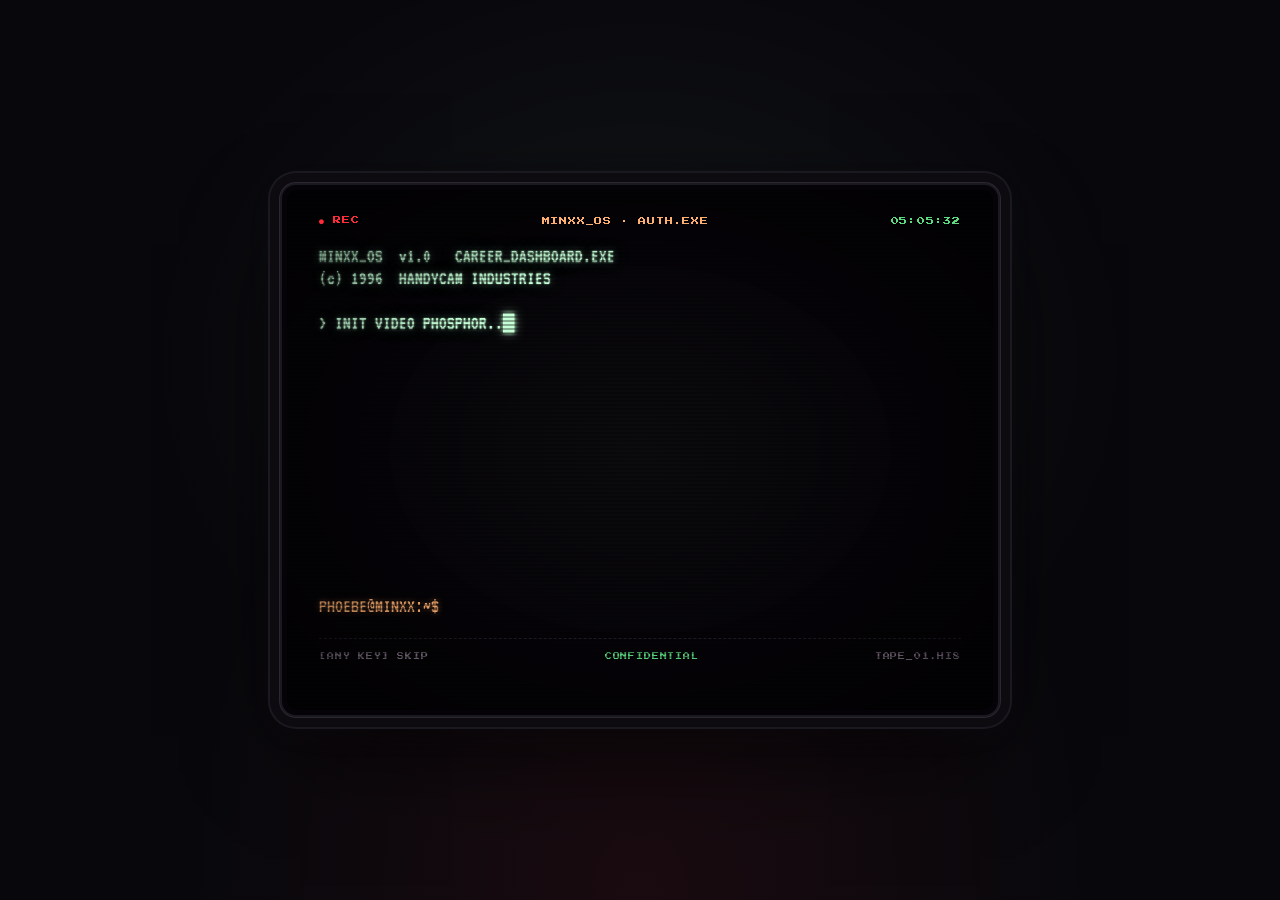
==== commit e434ebf8: "Merge main into claude/focused-mirzakhani Resolved conflicts in dashboard/index.html between the boo" ====
--- a/dashboard/index.html
+++ b/dashboard/index.html
@@ -1743,219 +1743,6 @@
     content:"▸";
     position:absolute;left:0;top:0;
     color:var(--launch-accent);
-  }
-
-  /* ──── marketing cards (attached to ebook launch only) ──── */
-  .marketing-head,
-  .marketing-guardrails,
-  .marketing-psych,
-  .marketing-ideas,
-  .marketing-seq,
-  .marketing-kpis{
-    margin-top:24px;
-  }
-  .mk-block{margin-bottom:14px}
-  .mk-block:last-child{margin-bottom:0}
-  .mk-lbl{
-    font-family:'DM Sans',sans-serif;
-    font-size:0.55rem;
-    font-weight:700;
-    letter-spacing:0.16em;
-    text-transform:uppercase;
-    color:var(--terracotta);
-    margin-bottom:6px;
-  }
-  .mk-body{
-    font-family:'Source Serif 4',Georgia,serif;
-    font-size:0.92rem;
-    line-height:1.55;
-    color:var(--text);
-  }
-  .mk-note{
-    font-family:'Source Serif 4',Georgia,serif;
-    font-size:0.82rem;
-    font-style:italic;
-    line-height:1.55;
-    color:var(--text-med);
-    margin:6px 0 16px;
-    padding-left:12px;
-    border-left:2px solid var(--terracotta-light);
-  }
-
-  /* guardrails — the conscience card */
-  .marketing-guardrails{
-    background:linear-gradient(0deg, var(--cream) 0%, var(--white) 100%);
-    border-left:3px solid var(--terracotta);
-  }
-  .mk-guard-list{
-    list-style:none;
-    padding:0;margin:0;
-    display:grid;
-    grid-template-columns:1fr 1fr;
-    gap:10px 22px;
-  }
-  .mk-guard-list li{
-    font-family:'Source Serif 4',Georgia,serif;
-    font-size:0.85rem;
-    line-height:1.5;
-    color:var(--text);
-    padding-left:22px;
-    position:relative;
-  }
-  .mk-guard-list li::before{
-    content:"✓";
-    position:absolute;
-    left:0;top:0;
-    width:16px;height:16px;
-    display:inline-flex;
-    align-items:center;
-    justify-content:center;
-    font-family:'DM Sans',sans-serif;
-    font-size:0.72rem;
-    font-weight:700;
-    color:var(--terracotta);
-    background:var(--terracotta-light);
-    border-radius:3px;
-    line-height:1;
-  }
-
-  /* psychology principles grid */
-  .mk-psych-grid{
-    display:grid;
-    grid-template-columns:repeat(2, 1fr);
-    gap:14px;
-  }
-  .mk-psych-cell{
-    background:var(--cream);
-    border:1px solid var(--border-light);
-    border-left:3px solid var(--terracotta);
-    border-radius:4px;
-    padding:14px 16px 16px 18px;
-    position:relative;
-  }
-  .mk-psych-num{
-    position:absolute;
-    top:10px;right:12px;
-    font-family:'DM Sans',sans-serif;
-    font-size:0.58rem;
-    font-weight:700;
-    letter-spacing:0.08em;
-    color:var(--terracotta);
-    background:var(--terracotta-light);
-    padding:3px 6px;
-    border-radius:3px;
-  }
-  .mk-psych-title{
-    font-family:'DM Sans',sans-serif;
-    font-size:0.82rem;
-    font-weight:700;
-    letter-spacing:0.01em;
-    color:var(--text);
-    margin-bottom:6px;
-    padding-right:36px;
-  }
-  .mk-psych-body{
-    font-family:'Source Serif 4',Georgia,serif;
-    font-size:0.85rem;
-    line-height:1.5;
-    color:var(--text-med);
-  }
-
-  /* creative ideas grid */
-  .mk-ideas-grid{
-    display:grid;
-    grid-template-columns:repeat(2, 1fr);
-    gap:14px;
-  }
-  .mk-idea-cell{
-    background:var(--white);
-    border:1px solid var(--border-light);
-    border-radius:4px;
-    padding:14px 16px 16px 16px;
-    position:relative;
-    transition:border-color 0.18s, transform 0.18s;
-  }
-  .mk-idea-cell:hover{
-    border-color:var(--terracotta);
-    transform:translateY(-1px);
-  }
-  .mk-idea-num{
-    font-family:'DM Sans',sans-serif;
-    font-size:0.58rem;
-    font-weight:700;
-    letter-spacing:0.08em;
-    color:var(--text-muted);
-    margin-bottom:4px;
-  }
-  .mk-idea-title{
-    font-family:'DM Sans',sans-serif;
-    font-size:0.85rem;
-    font-weight:700;
-    color:var(--text);
-    margin-bottom:6px;
-  }
-  .mk-idea-body{
-    font-family:'Source Serif 4',Georgia,serif;
-    font-size:0.84rem;
-    line-height:1.5;
-    color:var(--text-med);
-  }
-
-  /* launch sequence */
-  .mk-seq-list{
-    list-style:none;
-    padding:0;margin:0;
-    counter-reset:none;
-  }
-  .mk-seq-item{
-    display:grid;
-    grid-template-columns:88px 1fr;
-    gap:16px;
-    align-items:baseline;
-    padding:12px 0;
-    border-bottom:1px solid var(--border-light);
-  }
-  .mk-seq-item:last-child{border-bottom:none}
-  .mk-seq-label{
-    font-family:'DM Sans',sans-serif;
-    font-size:0.68rem;
-    font-weight:700;
-    letter-spacing:0.06em;
-    color:var(--terracotta);
-    background:var(--terracotta-light);
-    padding:5px 9px;
-    border-radius:3px;
-    text-align:center;
-    white-space:nowrap;
-  }
-  .mk-seq-step{
-    font-family:'Source Serif 4',Georgia,serif;
-    font-size:0.9rem;
-    line-height:1.5;
-    color:var(--text);
-  }
-
-  /* KPIs */
-  .mk-kpi-list{
-    list-style:none;
-    padding:0;margin:0;
-    display:grid;
-    grid-template-columns:1fr 1fr;
-    gap:8px 22px;
-  }
-  .mk-kpi-list li{
-    font-family:'Source Serif 4',Georgia,serif;
-    font-size:0.86rem;
-    line-height:1.5;
-    color:var(--text);
-    padding-left:18px;
-    position:relative;
-  }
-  .mk-kpi-list li::before{
-    content:"▸";
-    position:absolute;
-    left:0;top:0;
-    color:var(--terracotta);
   }
 
   .launch-principles{
@@ -2275,8 +2062,6 @@
     .newsletter-board{padding:16px 14px}
     .first-steps summary{padding:10px 14px}
     .first-steps .fs-body{padding:4px 14px 14px}
-    .mk-psych-grid,.mk-ideas-grid,.mk-guard-list,.mk-kpi-list{grid-template-columns:1fr}
-    .mk-seq-item{grid-template-columns:72px 1fr;gap:12px}
   }
   @media (prefers-reduced-motion: reduce){
     *,*::before,*::after{
@@ -3332,69 +3117,6 @@
           'post-2':"Wave 2 = signed paperback drop at day +14. Gives u a second launch moment off the same asset.",
           'post-3':"Amazon reviews matter for ranking. Ask every buyer. Goodreads reviews = credibility. Ask readers who finished.",
           'post-4':"Screenshot KDP dashboard, sales chart, every press mention. File in /visa-evidence/ebook-launch/ as u go."
-        },
-        marketing:{
-          positioning:"Not self-help. Not memoir. A field journal / zine / unsent letter. Shelve next to Women Who Run With The Wolves, Crying In H Mart, a tattoo flash sheet. The exclusion IS the positioning.",
-          audience:"Warrior princesses. Slightly crazy girls. The curious, sensitive, risk-addicted ones who crave real. She does not want to be saved — she wants to be witnessed, believed, and dared into her own rescue.",
-          guardrails:[
-            "Reader safety: quick-exit button on every public page, no retargeting to abuser devices, no geolocated ads, no cold DMs to girls posting crisis content",
-            "Honesty: no fake urgency, no fake scarcity, no fake testimonials, no dark patterns on checkout",
-            "Agency: treat the reader as a capable adult, not a victim to rescue",
-            "Crisis safety: every public surface includes a hotline (988 / local) and a line saying 'if you're in danger this book can wait — call someone first'",
-            "Voice integrity: if a growth marketer rewrote it in clean sentence case, ship the next version",
-            "Sister test: would Phoebe send this to her little sister? If no, kill it"
-          ],
-          psychology:[
-            { principle:"Identity > benefit", application:"Sell 'be the warrior princess', not 'heal from abuse'. The book is the ritual object of becoming. Every headline, caption, CTA addresses her as who she is becoming." },
-            { principle:"Narrative transportation", application:"Every hook opens with a scene, a confession, a line from the book — never a feature list. A 15s TikTok reading Rule 1 out-converts any sales page." },
-            { principle:"Reciprocity — full-value gift", application:"Free chapter PDF (Rules + page 8 prompts) with full standalone value. Companion playlist on SoundCloud. No teaser cutoffs." },
-            { principle:"Anonymous social proof", application:"Redacted screenshots, pitch-shifted voice notes, typewriter-on-paper quotes. Never names or faces. Anonymity itself IS the trust signal on this audience." },
-            { principle:"Loss aversion (ethical reframe)", application:"Never threaten 'you'll stay stuck'. Reframe as the self she's losing by not naming what happened: 'you are still allowed to be the person you were before him.' Loss aimed inward, not at the wallet." },
-            { principle:"Commitment & consistency", application:"Every touchpoint asks a micro-commitment a traumatised reader can keep: 'text this to the friend who knew before you did', 'read rule 3 out loud'. Readers who act, bond." },
-            { principle:"In-group signalling", application:"Wearable artefacts — lock-screen wallpapers, temporary tattoos, sticker sheets, a custom emoji set. Readers become billboards in public just by existing." },
-            { principle:"Contrast (anti-marketing)", application:"Landing page opens with Rule 2's warning: 'if you need a gentler approach, do not read this'. The disclaimer anchors everything after it as the forbidden real thing." },
-            { principle:"Peak-end rule", application:"Every funnel ends with a blessing, never an upsell. The last email closes with 'stay bad, stay safe' — mirrors the book. Last impression defines the memory." },
-            { principle:"Genuine scarcity only", application:"111 numbered, red thread-bound, hand-stamped copies. Real scarcity is honest. Fake countdowns on this audience are a tell and kill the trust." },
-            { principle:"Fluency as trust", application:"Lowercase, run-on, typos, 'u', 'prolly', '&'. The voice IS the persuasion — never clean it up for marketing. Grammar is the credential." },
-            { principle:"Authority via specificity", application:"'The adrenaline and the calm after bonds you like animals' beats any citation. Specificity is the only credential this audience accepts." }
-          ],
-          ideas:[
-            { name:"Bathroom QR stickers", desc:"Sticker drops in women's bathrooms at dive bars, tattoo shops, 24hr diners, hostel dorms. 'For the girl reading this on the floor at 2am — you can leave. here's a book.' Pure intent targeting at near-zero cost." },
-            { name:"Zine drops at physical nodes", desc:"Hand-stapled free-chapter zines at tattoo studios, record stores, witchy shops, DIY venues, laundromats near universities. Only the free chapter. Only with permission at shelter receptions." },
-            { name:"111 red-thread print run", desc:"Hand-bound with red thread, numbered, hand-stamped. Ships with temporary tattoo of the cover heart + folded handwritten note. Sells out on announcement, becomes the book's proof-of-cult." },
-            { name:"Bandcamp audio release", desc:"Release audiobook as an album on Bandcamp (not Audible). Tracks numbered as pages. One page per day in pre-launch. Phoebe's voice cracking on Rule 3 out-converts any text sales copy." },
-            { name:"Moon-cycle drops", desc:"Chapters and print runs launch on new and full moons. Not woo — a recurring free cadence the audience already tracks, giving the brand a built-in beat." },
-            { name:"Discord group reads", desc:"Closed server. One chapter per week. Phoebe shows up in voice chat once a month. No men, no coaches. Becomes the graduate community and the strongest word-of-mouth engine." },
-            { name:"Voice-note testimonial track", desc:"Collect reader responses as pitch-shifted voice notes. Release a single 8-minute track of 30 voices saying 'this happened to me too'. That track IS the ad." },
-            { name:"Lock-screen ministry", desc:"Monthly free set of lock-screen wallpapers with single lines from the book in the ornate-border style. Girls wear them. Phones become billboards." },
-            { name:"Quick-exit button", desc:"Game-controller-styled exit button on every public page that redirects to weather.com. It's both a safety feature AND a signal to the reader: 'she knows what your situation looks like.' That signal closes the sale." },
-            { name:"Anti-mailing-list SMS", desc:"'Drop your number, I'll text you one line from the book on a random Tuesday, forever, and you can reply.' SMS, no automation. Ten girls on this list move more books than ten thousand on Mailchimp." },
-            { name:"MINX tatu flash-sheet collab", desc:"Warrior princess flash sheet where every tattoo ships with the book, and every signed paperback ships with a flash voucher. Sister brand cross-pollination." },
-            { name:"Song-per-page mixtape", desc:"11 indie-artist friends, one 1-minute track per chapter, free SoundCloud drop. Each track description links to the book. The music community distributes it for free." },
-            { name:"The unfindable version", desc:"Host one copy at /404 on the domain. 'If you know you know.' Leans into the book's actual history — the original lived at a since-deleted Canva link." },
-            { name:"Gift-economy at launch", desc:"Every £17 buyer gets a credit to anonymously gift the digital version to another woman with a 1-sentence note: 'a girl who doesn't know you paid for this book for you.' Reciprocity × social proof × narrative in one mechanic." },
-            { name:"Marginalia edition", desc:"Second print run with Phoebe's handwritten margin notes photocopied from her working copy. Each one slightly different. A reason the already-owned buyer buys again." },
-            { name:"PRESS_PLAY cassettes", desc:"50 audiobook cassettes through one record store. The cover folio already reads PRESS_PLAY. Aesthetic play — cassettes print like merch, not like self-help." },
-            { name:"The confession wall", desc:"One static page at /wall. Any reader submits one anonymous line. It goes up. Over time it becomes a monument, and monuments are viral." }
-          ],
-          launchSequence:[
-            { label:"T−28d", step:"Whisper phase — one page image on TikTok, no context, no link. Let the curiosity build in comments." },
-            { label:"T−21d", step:"Name it — announce title + landing page. Free chapter goes live. Email list opens." },
-            { label:"T−14d", step:"Voice drop — release page 1 audio on Bandcamp, free." },
-            { label:"T−7d",  step:"Social proof week — release the voice-note testimonial track. Substack essay: 'why i wrote rule 3'." },
-            { label:"T−1d",  step:"Preorder opens for the 111 print run." },
-            { label:"T = 0", step:"Launch day — digital PWYW live, Bandcamp audio live, gift-economy mechanic live, one Substack essay, one TikTok of Phoebe reading the last page." },
-            { label:"T+7d",  step:"The confession wall goes live for first finishers." },
-            { label:"T+30d", step:"The graduate Substack opens — converts readers into the ongoing voice." }
-          ],
-          kpis:[
-            "Reply rate on the welcome email — a girl who writes back is a girl you helped",
-            "Depth of read on the free chapter (respectful scroll tracking)",
-            "Organic word-of-mouth lift — 'a friend sent me this' signups",
-            "Voice-note submissions to the confession wall / testimonial track",
-            "Graduate tier month-over-month retention",
-            "Count of longform DMs from readers — the real KPI"
-          ]
         }
       },
       {
@@ -5085,111 +4807,6 @@
   card.appendChild(detail);
   $v.appendChild(card);
 
-  // ──────────────────────────────────────
-  // Marketing intelligence — only for launches that define it (ebook)
-  // Maps to /marketing-ideas + /marketing-psychology
-  // ──────────────────────────────────────
-  if(L.marketing){
-    const M = L.marketing;
-
-    // Positioning + audience header
-    if(M.positioning || M.audience){
-      const posCard = el('div', { class:'card marketing-head' },
-        el('div', { class:'card-label' }, 'Marketing — positioning & audience'),
-        M.positioning ? el('div', { class:'mk-block' },
-          el('div', { class:'mk-lbl' }, 'Positioning'),
-          el('p', { class:'mk-body' }, M.positioning)
-        ) : null,
-        M.audience ? el('div', { class:'mk-block' },
-          el('div', { class:'mk-lbl' }, 'Audience insight'),
-          el('p', { class:'mk-body' }, M.audience)
-        ) : null
-      );
-      $v.appendChild(posCard);
-    }
-
-    // Ethics guardrails — lead with this on a sensitive book
-    if(M.guardrails && M.guardrails.length){
-      const gCard = el('div', { class:'card marketing-guardrails' });
-      gCard.appendChild(el('div', { class:'card-label' }, 'Ethics guardrails — every asset must pass'));
-      gCard.appendChild(el('p', { class:'mk-note' },
-        'This book speaks to women in or just out of abusive relationships. Every tactic is filtered through one question: would Phoebe feel dirty if a girl she cared about got hit by it?'
-      ));
-      const gUl = el('ul', { class:'mk-guard-list' });
-      M.guardrails.forEach(g => gUl.appendChild(el('li', null, g)));
-      gCard.appendChild(gUl);
-      $v.appendChild(gCard);
-    }
-
-    // Marketing psychology principles
-    if(M.psychology && M.psychology.length){
-      const pCard = el('div', { class:'card marketing-psych' });
-      pCard.appendChild(el('div', { class:'card-label' }, 'Marketing psychology — principles applied ethically'));
-      pCard.appendChild(el('p', { class:'mk-note' },
-        'Standard persuasion tools (Cialdini, Kahneman, Berger, Sutherland). On a vulnerable audience they are also weapons — apply with conscience.'
-      ));
-      const pGrid = el('div', { class:'mk-psych-grid' });
-      M.psychology.forEach((item, i) => {
-        const cell = el('div', { class:'mk-psych-cell' },
-          el('div', { class:'mk-psych-num' }, String(i + 1).padStart(2, '0')),
-          el('div', { class:'mk-psych-title' }, item.principle),
-          el('div', { class:'mk-psych-body' }, item.application)
-        );
-        pGrid.appendChild(cell);
-      });
-      pCard.appendChild(pGrid);
-      $v.appendChild(pCard);
-    }
-
-    // Creative / unconventional ideas
-    if(M.ideas && M.ideas.length){
-      const iCard = el('div', { class:'card marketing-ideas' });
-      iCard.appendChild(el('div', { class:'card-label' }, 'Marketing ideas — creative & unconventional'));
-      iCard.appendChild(el('p', { class:'mk-note' },
-        'Table-stakes tactics work. These are the ones that make the book a cult object. Each is brand-aligned and ethics-checked.'
-      ));
-      const iGrid = el('div', { class:'mk-ideas-grid' });
-      M.ideas.forEach((item, i) => {
-        const cell = el('div', { class:'mk-idea-cell' },
-          el('div', { class:'mk-idea-num' }, String(i + 1).padStart(2, '0')),
-          el('div', { class:'mk-idea-title' }, item.name),
-          el('div', { class:'mk-idea-body' }, item.desc)
-        );
-        iGrid.appendChild(cell);
-      });
-      iCard.appendChild(iGrid);
-      $v.appendChild(iCard);
-    }
-
-    // 4-week launch sequence
-    if(M.launchSequence && M.launchSequence.length){
-      const sCard = el('div', { class:'card marketing-seq' });
-      sCard.appendChild(el('div', { class:'card-label' }, 'Launch sequence — 4-week sprint'));
-      const sList = el('ol', { class:'mk-seq-list' });
-      M.launchSequence.forEach(s => {
-        sList.appendChild(el('li', { class:'mk-seq-item' },
-          el('span', { class:'mk-seq-label' }, s.label),
-          el('span', { class:'mk-seq-step' }, s.step)
-        ));
-      });
-      sCard.appendChild(sList);
-      $v.appendChild(sCard);
-    }
-
-    // KPIs
-    if(M.kpis && M.kpis.length){
-      const kCard = el('div', { class:'card marketing-kpis' });
-      kCard.appendChild(el('div', { class:'card-label' }, 'Marketing KPIs — what to actually measure'));
-      kCard.appendChild(el('p', { class:'mk-note' },
-        "Not downloads. Not impressions. Downloads are a lagging indicator — the leading indicator is whether the girls are writing back."
-      ));
-      const kUl = el('ul', { class:'mk-kpi-list' });
-      M.kpis.forEach(k => kUl.appendChild(el('li', null, k)));
-      kCard.appendChild(kUl);
-      $v.appendChild(kCard);
-    }
-  }
-
   // pricing principles card
   const pricingCard = el('div', { class:'card launch-principles' });
   pricingCard.appendChild(el('div', { class:'card-label' }, 'Cross-stream pricing principles'));
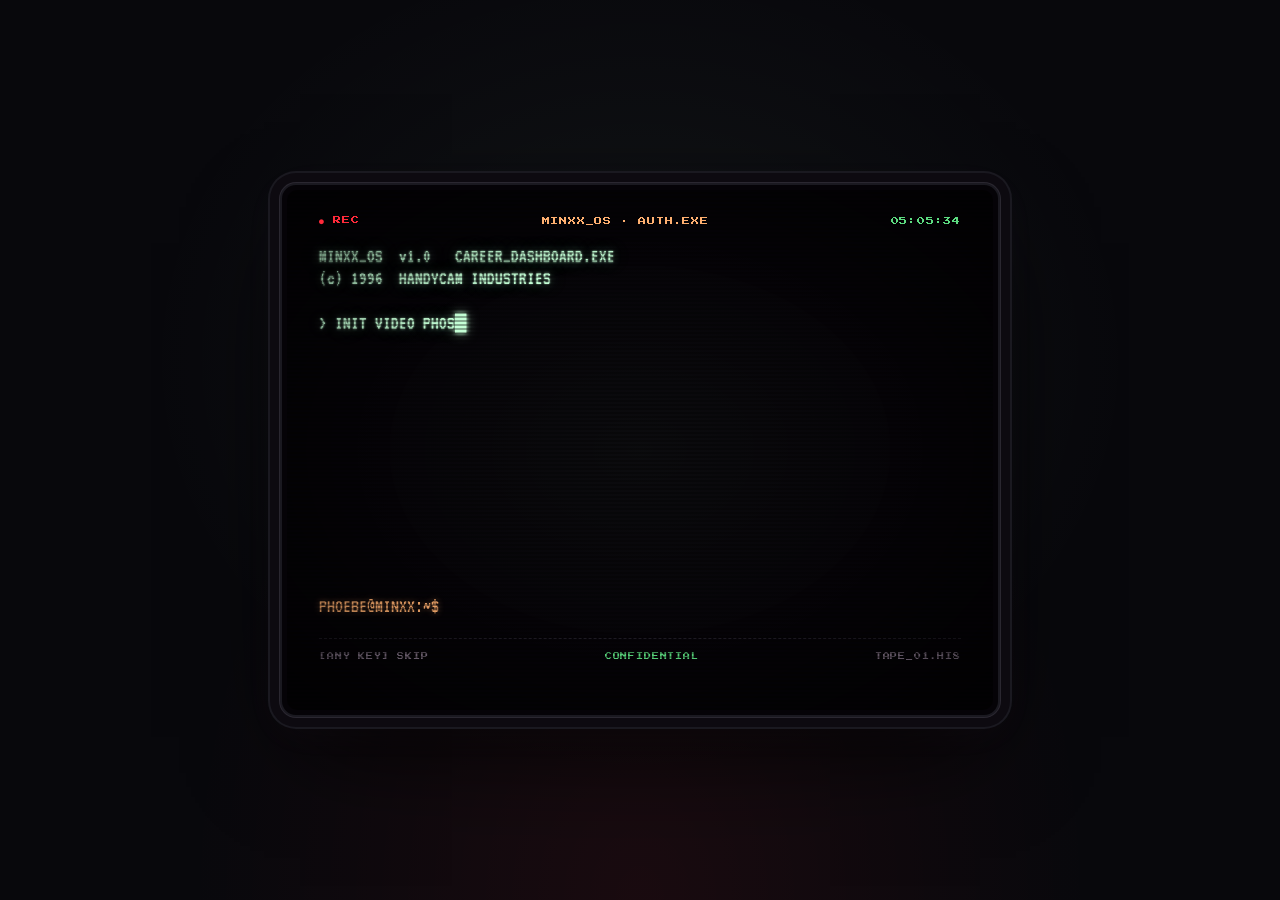
==== commit 22951047: "dashboard: add marketing section to ebook launch playbook (#5) Attaches marketing intelligence to th" ====
--- a/dashboard/index.html
+++ b/dashboard/index.html
@@ -1743,6 +1743,219 @@
     content:"▸";
     position:absolute;left:0;top:0;
     color:var(--launch-accent);
+  }
+
+  /* ──── marketing cards (attached to ebook launch only) ──── */
+  .marketing-head,
+  .marketing-guardrails,
+  .marketing-psych,
+  .marketing-ideas,
+  .marketing-seq,
+  .marketing-kpis{
+    margin-top:24px;
+  }
+  .mk-block{margin-bottom:14px}
+  .mk-block:last-child{margin-bottom:0}
+  .mk-lbl{
+    font-family:'DM Sans',sans-serif;
+    font-size:0.55rem;
+    font-weight:700;
+    letter-spacing:0.16em;
+    text-transform:uppercase;
+    color:var(--terracotta);
+    margin-bottom:6px;
+  }
+  .mk-body{
+    font-family:'Source Serif 4',Georgia,serif;
+    font-size:0.92rem;
+    line-height:1.55;
+    color:var(--text);
+  }
+  .mk-note{
+    font-family:'Source Serif 4',Georgia,serif;
+    font-size:0.82rem;
+    font-style:italic;
+    line-height:1.55;
+    color:var(--text-med);
+    margin:6px 0 16px;
+    padding-left:12px;
+    border-left:2px solid var(--terracotta-light);
+  }
+
+  /* guardrails — the conscience card */
+  .marketing-guardrails{
+    background:linear-gradient(0deg, var(--cream) 0%, var(--white) 100%);
+    border-left:3px solid var(--terracotta);
+  }
+  .mk-guard-list{
+    list-style:none;
+    padding:0;margin:0;
+    display:grid;
+    grid-template-columns:1fr 1fr;
+    gap:10px 22px;
+  }
+  .mk-guard-list li{
+    font-family:'Source Serif 4',Georgia,serif;
+    font-size:0.85rem;
+    line-height:1.5;
+    color:var(--text);
+    padding-left:22px;
+    position:relative;
+  }
+  .mk-guard-list li::before{
+    content:"✓";
+    position:absolute;
+    left:0;top:0;
+    width:16px;height:16px;
+    display:inline-flex;
+    align-items:center;
+    justify-content:center;
+    font-family:'DM Sans',sans-serif;
+    font-size:0.72rem;
+    font-weight:700;
+    color:var(--terracotta);
+    background:var(--terracotta-light);
+    border-radius:3px;
+    line-height:1;
+  }
+
+  /* psychology principles grid */
+  .mk-psych-grid{
+    display:grid;
+    grid-template-columns:repeat(2, 1fr);
+    gap:14px;
+  }
+  .mk-psych-cell{
+    background:var(--cream);
+    border:1px solid var(--border-light);
+    border-left:3px solid var(--terracotta);
+    border-radius:4px;
+    padding:14px 16px 16px 18px;
+    position:relative;
+  }
+  .mk-psych-num{
+    position:absolute;
+    top:10px;right:12px;
+    font-family:'DM Sans',sans-serif;
+    font-size:0.58rem;
+    font-weight:700;
+    letter-spacing:0.08em;
+    color:var(--terracotta);
+    background:var(--terracotta-light);
+    padding:3px 6px;
+    border-radius:3px;
+  }
+  .mk-psych-title{
+    font-family:'DM Sans',sans-serif;
+    font-size:0.82rem;
+    font-weight:700;
+    letter-spacing:0.01em;
+    color:var(--text);
+    margin-bottom:6px;
+    padding-right:36px;
+  }
+  .mk-psych-body{
+    font-family:'Source Serif 4',Georgia,serif;
+    font-size:0.85rem;
+    line-height:1.5;
+    color:var(--text-med);
+  }
+
+  /* creative ideas grid */
+  .mk-ideas-grid{
+    display:grid;
+    grid-template-columns:repeat(2, 1fr);
+    gap:14px;
+  }
+  .mk-idea-cell{
+    background:var(--white);
+    border:1px solid var(--border-light);
+    border-radius:4px;
+    padding:14px 16px 16px 16px;
+    position:relative;
+    transition:border-color 0.18s, transform 0.18s;
+  }
+  .mk-idea-cell:hover{
+    border-color:var(--terracotta);
+    transform:translateY(-1px);
+  }
+  .mk-idea-num{
+    font-family:'DM Sans',sans-serif;
+    font-size:0.58rem;
+    font-weight:700;
+    letter-spacing:0.08em;
+    color:var(--text-muted);
+    margin-bottom:4px;
+  }
+  .mk-idea-title{
+    font-family:'DM Sans',sans-serif;
+    font-size:0.85rem;
+    font-weight:700;
+    color:var(--text);
+    margin-bottom:6px;
+  }
+  .mk-idea-body{
+    font-family:'Source Serif 4',Georgia,serif;
+    font-size:0.84rem;
+    line-height:1.5;
+    color:var(--text-med);
+  }
+
+  /* launch sequence */
+  .mk-seq-list{
+    list-style:none;
+    padding:0;margin:0;
+    counter-reset:none;
+  }
+  .mk-seq-item{
+    display:grid;
+    grid-template-columns:88px 1fr;
+    gap:16px;
+    align-items:baseline;
+    padding:12px 0;
+    border-bottom:1px solid var(--border-light);
+  }
+  .mk-seq-item:last-child{border-bottom:none}
+  .mk-seq-label{
+    font-family:'DM Sans',sans-serif;
+    font-size:0.68rem;
+    font-weight:700;
+    letter-spacing:0.06em;
+    color:var(--terracotta);
+    background:var(--terracotta-light);
+    padding:5px 9px;
+    border-radius:3px;
+    text-align:center;
+    white-space:nowrap;
+  }
+  .mk-seq-step{
+    font-family:'Source Serif 4',Georgia,serif;
+    font-size:0.9rem;
+    line-height:1.5;
+    color:var(--text);
+  }
+
+  /* KPIs */
+  .mk-kpi-list{
+    list-style:none;
+    padding:0;margin:0;
+    display:grid;
+    grid-template-columns:1fr 1fr;
+    gap:8px 22px;
+  }
+  .mk-kpi-list li{
+    font-family:'Source Serif 4',Georgia,serif;
+    font-size:0.86rem;
+    line-height:1.5;
+    color:var(--text);
+    padding-left:18px;
+    position:relative;
+  }
+  .mk-kpi-list li::before{
+    content:"▸";
+    position:absolute;
+    left:0;top:0;
+    color:var(--terracotta);
   }
 
   .launch-principles{
@@ -2062,6 +2275,8 @@
     .newsletter-board{padding:16px 14px}
     .first-steps summary{padding:10px 14px}
     .first-steps .fs-body{padding:4px 14px 14px}
+    .mk-psych-grid,.mk-ideas-grid,.mk-guard-list,.mk-kpi-list{grid-template-columns:1fr}
+    .mk-seq-item{grid-template-columns:72px 1fr;gap:12px}
   }
   @media (prefers-reduced-motion: reduce){
     *,*::before,*::after{
@@ -3117,6 +3332,69 @@
           'post-2':"Wave 2 = signed paperback drop at day +14. Gives u a second launch moment off the same asset.",
           'post-3':"Amazon reviews matter for ranking. Ask every buyer. Goodreads reviews = credibility. Ask readers who finished.",
           'post-4':"Screenshot KDP dashboard, sales chart, every press mention. File in /visa-evidence/ebook-launch/ as u go."
+        },
+        marketing:{
+          positioning:"Not self-help. Not memoir. A field journal / zine / unsent letter. Shelve next to Women Who Run With The Wolves, Crying In H Mart, a tattoo flash sheet. The exclusion IS the positioning.",
+          audience:"Warrior princesses. Slightly crazy girls. The curious, sensitive, risk-addicted ones who crave real. She does not want to be saved — she wants to be witnessed, believed, and dared into her own rescue.",
+          guardrails:[
+            "Reader safety: quick-exit button on every public page, no retargeting to abuser devices, no geolocated ads, no cold DMs to girls posting crisis content",
+            "Honesty: no fake urgency, no fake scarcity, no fake testimonials, no dark patterns on checkout",
+            "Agency: treat the reader as a capable adult, not a victim to rescue",
+            "Crisis safety: every public surface includes a hotline (988 / local) and a line saying 'if you're in danger this book can wait — call someone first'",
+            "Voice integrity: if a growth marketer rewrote it in clean sentence case, ship the next version",
+            "Sister test: would Phoebe send this to her little sister? If no, kill it"
+          ],
+          psychology:[
+            { principle:"Identity > benefit", application:"Sell 'be the warrior princess', not 'heal from abuse'. The book is the ritual object of becoming. Every headline, caption, CTA addresses her as who she is becoming." },
+            { principle:"Narrative transportation", application:"Every hook opens with a scene, a confession, a line from the book — never a feature list. A 15s TikTok reading Rule 1 out-converts any sales page." },
+            { principle:"Reciprocity — full-value gift", application:"Free chapter PDF (Rules + page 8 prompts) with full standalone value. Companion playlist on SoundCloud. No teaser cutoffs." },
+            { principle:"Anonymous social proof", application:"Redacted screenshots, pitch-shifted voice notes, typewriter-on-paper quotes. Never names or faces. Anonymity itself IS the trust signal on this audience." },
+            { principle:"Loss aversion (ethical reframe)", application:"Never threaten 'you'll stay stuck'. Reframe as the self she's losing by not naming what happened: 'you are still allowed to be the person you were before him.' Loss aimed inward, not at the wallet." },
+            { principle:"Commitment & consistency", application:"Every touchpoint asks a micro-commitment a traumatised reader can keep: 'text this to the friend who knew before you did', 'read rule 3 out loud'. Readers who act, bond." },
+            { principle:"In-group signalling", application:"Wearable artefacts — lock-screen wallpapers, temporary tattoos, sticker sheets, a custom emoji set. Readers become billboards in public just by existing." },
+            { principle:"Contrast (anti-marketing)", application:"Landing page opens with Rule 2's warning: 'if you need a gentler approach, do not read this'. The disclaimer anchors everything after it as the forbidden real thing." },
+            { principle:"Peak-end rule", application:"Every funnel ends with a blessing, never an upsell. The last email closes with 'stay bad, stay safe' — mirrors the book. Last impression defines the memory." },
+            { principle:"Genuine scarcity only", application:"111 numbered, red thread-bound, hand-stamped copies. Real scarcity is honest. Fake countdowns on this audience are a tell and kill the trust." },
+            { principle:"Fluency as trust", application:"Lowercase, run-on, typos, 'u', 'prolly', '&'. The voice IS the persuasion — never clean it up for marketing. Grammar is the credential." },
+            { principle:"Authority via specificity", application:"'The adrenaline and the calm after bonds you like animals' beats any citation. Specificity is the only credential this audience accepts." }
+          ],
+          ideas:[
+            { name:"Bathroom QR stickers", desc:"Sticker drops in women's bathrooms at dive bars, tattoo shops, 24hr diners, hostel dorms. 'For the girl reading this on the floor at 2am — you can leave. here's a book.' Pure intent targeting at near-zero cost." },
+            { name:"Zine drops at physical nodes", desc:"Hand-stapled free-chapter zines at tattoo studios, record stores, witchy shops, DIY venues, laundromats near universities. Only the free chapter. Only with permission at shelter receptions." },
+            { name:"111 red-thread print run", desc:"Hand-bound with red thread, numbered, hand-stamped. Ships with temporary tattoo of the cover heart + folded handwritten note. Sells out on announcement, becomes the book's proof-of-cult." },
+            { name:"Bandcamp audio release", desc:"Release audiobook as an album on Bandcamp (not Audible). Tracks numbered as pages. One page per day in pre-launch. Phoebe's voice cracking on Rule 3 out-converts any text sales copy." },
+            { name:"Moon-cycle drops", desc:"Chapters and print runs launch on new and full moons. Not woo — a recurring free cadence the audience already tracks, giving the brand a built-in beat." },
+            { name:"Discord group reads", desc:"Closed server. One chapter per week. Phoebe shows up in voice chat once a month. No men, no coaches. Becomes the graduate community and the strongest word-of-mouth engine." },
+            { name:"Voice-note testimonial track", desc:"Collect reader responses as pitch-shifted voice notes. Release a single 8-minute track of 30 voices saying 'this happened to me too'. That track IS the ad." },
+            { name:"Lock-screen ministry", desc:"Monthly free set of lock-screen wallpapers with single lines from the book in the ornate-border style. Girls wear them. Phones become billboards." },
+            { name:"Quick-exit button", desc:"Game-controller-styled exit button on every public page that redirects to weather.com. It's both a safety feature AND a signal to the reader: 'she knows what your situation looks like.' That signal closes the sale." },
+            { name:"Anti-mailing-list SMS", desc:"'Drop your number, I'll text you one line from the book on a random Tuesday, forever, and you can reply.' SMS, no automation. Ten girls on this list move more books than ten thousand on Mailchimp." },
+            { name:"MINX tatu flash-sheet collab", desc:"Warrior princess flash sheet where every tattoo ships with the book, and every signed paperback ships with a flash voucher. Sister brand cross-pollination." },
+            { name:"Song-per-page mixtape", desc:"11 indie-artist friends, one 1-minute track per chapter, free SoundCloud drop. Each track description links to the book. The music community distributes it for free." },
+            { name:"The unfindable version", desc:"Host one copy at /404 on the domain. 'If you know you know.' Leans into the book's actual history — the original lived at a since-deleted Canva link." },
+            { name:"Gift-economy at launch", desc:"Every £17 buyer gets a credit to anonymously gift the digital version to another woman with a 1-sentence note: 'a girl who doesn't know you paid for this book for you.' Reciprocity × social proof × narrative in one mechanic." },
+            { name:"Marginalia edition", desc:"Second print run with Phoebe's handwritten margin notes photocopied from her working copy. Each one slightly different. A reason the already-owned buyer buys again." },
+            { name:"PRESS_PLAY cassettes", desc:"50 audiobook cassettes through one record store. The cover folio already reads PRESS_PLAY. Aesthetic play — cassettes print like merch, not like self-help." },
+            { name:"The confession wall", desc:"One static page at /wall. Any reader submits one anonymous line. It goes up. Over time it becomes a monument, and monuments are viral." }
+          ],
+          launchSequence:[
+            { label:"T−28d", step:"Whisper phase — one page image on TikTok, no context, no link. Let the curiosity build in comments." },
+            { label:"T−21d", step:"Name it — announce title + landing page. Free chapter goes live. Email list opens." },
+            { label:"T−14d", step:"Voice drop — release page 1 audio on Bandcamp, free." },
+            { label:"T−7d",  step:"Social proof week — release the voice-note testimonial track. Substack essay: 'why i wrote rule 3'." },
+            { label:"T−1d",  step:"Preorder opens for the 111 print run." },
+            { label:"T = 0", step:"Launch day — digital PWYW live, Bandcamp audio live, gift-economy mechanic live, one Substack essay, one TikTok of Phoebe reading the last page." },
+            { label:"T+7d",  step:"The confession wall goes live for first finishers." },
+            { label:"T+30d", step:"The graduate Substack opens — converts readers into the ongoing voice." }
+          ],
+          kpis:[
+            "Reply rate on the welcome email — a girl who writes back is a girl you helped",
+            "Depth of read on the free chapter (respectful scroll tracking)",
+            "Organic word-of-mouth lift — 'a friend sent me this' signups",
+            "Voice-note submissions to the confession wall / testimonial track",
+            "Graduate tier month-over-month retention",
+            "Count of longform DMs from readers — the real KPI"
+          ]
         }
       },
       {
@@ -4807,6 +5085,111 @@
   card.appendChild(detail);
   $v.appendChild(card);
 
+  // ──────────────────────────────────────
+  // Marketing intelligence — only for launches that define it (ebook)
+  // Maps to /marketing-ideas + /marketing-psychology
+  // ──────────────────────────────────────
+  if(L.marketing){
+    const M = L.marketing;
+
+    // Positioning + audience header
+    if(M.positioning || M.audience){
+      const posCard = el('div', { class:'card marketing-head' },
+        el('div', { class:'card-label' }, 'Marketing — positioning & audience'),
+        M.positioning ? el('div', { class:'mk-block' },
+          el('div', { class:'mk-lbl' }, 'Positioning'),
+          el('p', { class:'mk-body' }, M.positioning)
+        ) : null,
+        M.audience ? el('div', { class:'mk-block' },
+          el('div', { class:'mk-lbl' }, 'Audience insight'),
+          el('p', { class:'mk-body' }, M.audience)
+        ) : null
+      );
+      $v.appendChild(posCard);
+    }
+
+    // Ethics guardrails — lead with this on a sensitive book
+    if(M.guardrails && M.guardrails.length){
+      const gCard = el('div', { class:'card marketing-guardrails' });
+      gCard.appendChild(el('div', { class:'card-label' }, 'Ethics guardrails — every asset must pass'));
+      gCard.appendChild(el('p', { class:'mk-note' },
+        'This book speaks to women in or just out of abusive relationships. Every tactic is filtered through one question: would Phoebe feel dirty if a girl she cared about got hit by it?'
+      ));
+      const gUl = el('ul', { class:'mk-guard-list' });
+      M.guardrails.forEach(g => gUl.appendChild(el('li', null, g)));
+      gCard.appendChild(gUl);
+      $v.appendChild(gCard);
+    }
+
+    // Marketing psychology principles
+    if(M.psychology && M.psychology.length){
+      const pCard = el('div', { class:'card marketing-psych' });
+      pCard.appendChild(el('div', { class:'card-label' }, 'Marketing psychology — principles applied ethically'));
+      pCard.appendChild(el('p', { class:'mk-note' },
+        'Standard persuasion tools (Cialdini, Kahneman, Berger, Sutherland). On a vulnerable audience they are also weapons — apply with conscience.'
+      ));
+      const pGrid = el('div', { class:'mk-psych-grid' });
+      M.psychology.forEach((item, i) => {
+        const cell = el('div', { class:'mk-psych-cell' },
+          el('div', { class:'mk-psych-num' }, String(i + 1).padStart(2, '0')),
+          el('div', { class:'mk-psych-title' }, item.principle),
+          el('div', { class:'mk-psych-body' }, item.application)
+        );
+        pGrid.appendChild(cell);
+      });
+      pCard.appendChild(pGrid);
+      $v.appendChild(pCard);
+    }
+
+    // Creative / unconventional ideas
+    if(M.ideas && M.ideas.length){
+      const iCard = el('div', { class:'card marketing-ideas' });
+      iCard.appendChild(el('div', { class:'card-label' }, 'Marketing ideas — creative & unconventional'));
+      iCard.appendChild(el('p', { class:'mk-note' },
+        'Table-stakes tactics work. These are the ones that make the book a cult object. Each is brand-aligned and ethics-checked.'
+      ));
+      const iGrid = el('div', { class:'mk-ideas-grid' });
+      M.ideas.forEach((item, i) => {
+        const cell = el('div', { class:'mk-idea-cell' },
+          el('div', { class:'mk-idea-num' }, String(i + 1).padStart(2, '0')),
+          el('div', { class:'mk-idea-title' }, item.name),
+          el('div', { class:'mk-idea-body' }, item.desc)
+        );
+        iGrid.appendChild(cell);
+      });
+      iCard.appendChild(iGrid);
+      $v.appendChild(iCard);
+    }
+
+    // 4-week launch sequence
+    if(M.launchSequence && M.launchSequence.length){
+      const sCard = el('div', { class:'card marketing-seq' });
+      sCard.appendChild(el('div', { class:'card-label' }, 'Launch sequence — 4-week sprint'));
+      const sList = el('ol', { class:'mk-seq-list' });
+      M.launchSequence.forEach(s => {
+        sList.appendChild(el('li', { class:'mk-seq-item' },
+          el('span', { class:'mk-seq-label' }, s.label),
+          el('span', { class:'mk-seq-step' }, s.step)
+        ));
+      });
+      sCard.appendChild(sList);
+      $v.appendChild(sCard);
+    }
+
+    // KPIs
+    if(M.kpis && M.kpis.length){
+      const kCard = el('div', { class:'card marketing-kpis' });
+      kCard.appendChild(el('div', { class:'card-label' }, 'Marketing KPIs — what to actually measure'));
+      kCard.appendChild(el('p', { class:'mk-note' },
+        "Not downloads. Not impressions. Downloads are a lagging indicator — the leading indicator is whether the girls are writing back."
+      ));
+      const kUl = el('ul', { class:'mk-kpi-list' });
+      M.kpis.forEach(k => kUl.appendChild(el('li', null, k)));
+      kCard.appendChild(kUl);
+      $v.appendChild(kCard);
+    }
+  }
+
   // pricing principles card
   const pricingCard = el('div', { class:'card launch-principles' });
   pricingCard.appendChild(el('div', { class:'card-label' }, 'Cross-stream pricing principles'));
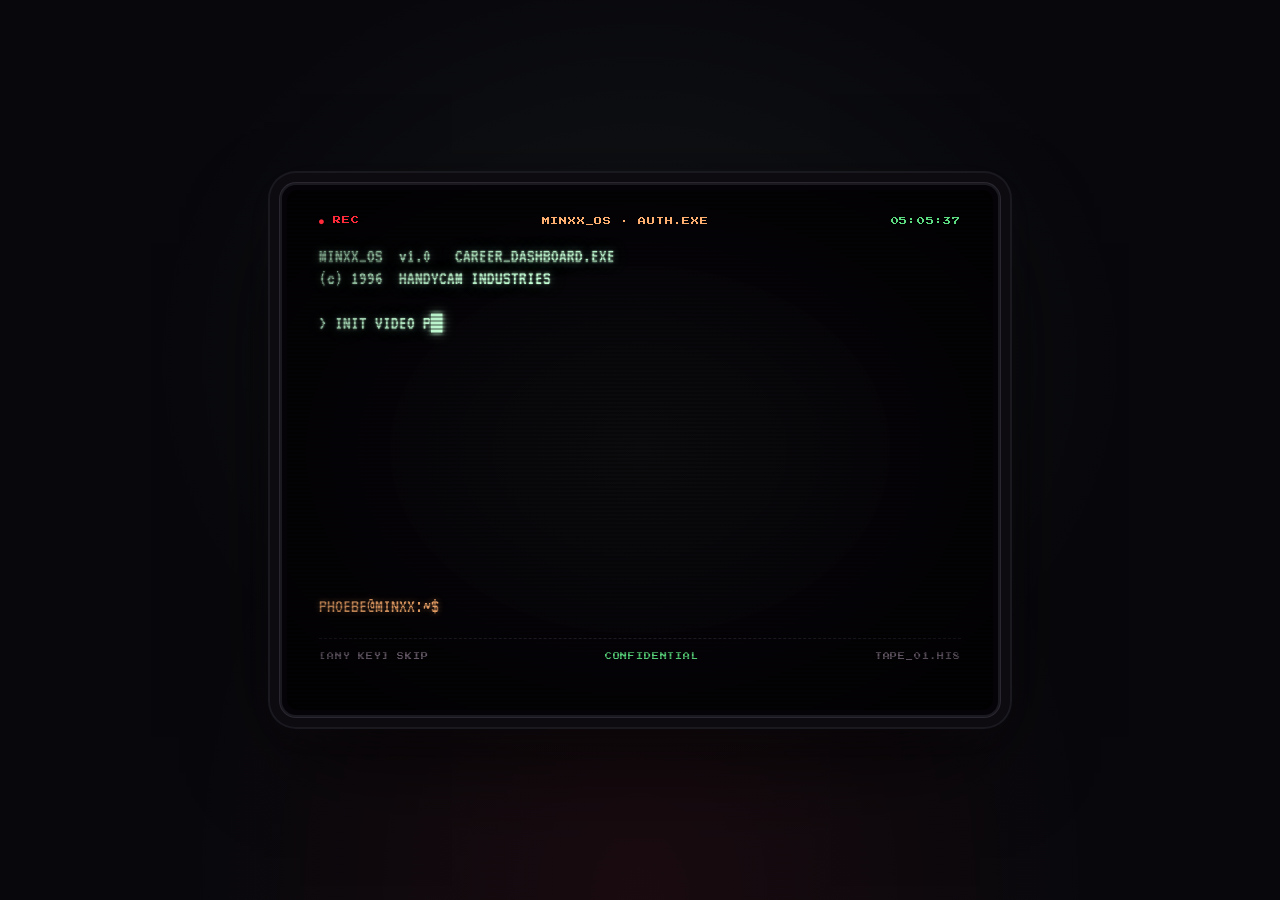
==== commit 912806aa: "dashboard: add Brand Discovery view + launch dependency-chain map Phoebe hasn't picked her brand nam" ====
--- a/dashboard/index.html
+++ b/dashboard/index.html
@@ -43,6 +43,8 @@
     --sage-light:     #EFF3EC;
     --slate:          #5C6B7A;
     --slate-light:    #EDF0F3;
+    --rose:           #B6486A;
+    --rose-light:     #F6E6EC;
 
     /* Semantic */
     --danger:      #DC2626;
@@ -1469,6 +1471,118 @@
   /* ════════════════════════════════════════
      LAUNCH VIEW — pricing & launch playbooks
      ════════════════════════════════════════ */
+  /* ── launch sequence map (dependency chain) ── */
+  .launch-seq{
+    display:grid;
+    grid-template-columns:repeat(4, 1fr);
+    gap:14px;
+    margin:6px 0 22px;
+    padding:18px 16px;
+    background:var(--cream);
+    border:1px solid var(--border-light);
+    border-radius:8px;
+    position:relative;
+  }
+  .launch-seq-col{
+    display:flex;
+    flex-direction:column;
+    gap:10px;
+  }
+  .launch-seq-col-head{
+    font-family:'DM Sans',sans-serif;
+    font-size:0.55rem;
+    font-weight:700;
+    letter-spacing:0.14em;
+    text-transform:uppercase;
+    color:var(--text-muted);
+    padding-bottom:6px;
+    margin-bottom:2px;
+    border-bottom:1px dashed var(--border);
+    text-align:center;
+  }
+  .launch-node{
+    background:var(--white);
+    border:1.5px solid var(--border);
+    border-left:3px solid var(--text-muted);
+    border-radius:6px;
+    padding:10px 12px;
+    cursor:pointer;
+    transition:all 0.18s ease;
+    text-align:left;
+    width:100%;
+    font-family:inherit;
+    position:relative;
+  }
+  .launch-node:hover{
+    transform:translateY(-1px);
+    box-shadow:0 2px 6px rgba(0,0,0,0.06);
+    border-color:var(--text-muted);
+  }
+  .launch-node.active{
+    border-color:var(--launch-accent, var(--terracotta));
+    border-left-color:var(--launch-accent, var(--terracotta));
+    background:var(--launch-accent-light, var(--terracotta-light));
+    box-shadow:0 2px 8px rgba(0,0,0,0.08);
+  }
+  .launch-node.active .ln-name{color:var(--text)}
+  .launch-node .ln-num{
+    font-family:'DM Sans',sans-serif;
+    font-size:0.55rem;
+    font-weight:700;
+    letter-spacing:0.1em;
+    color:var(--text-muted);
+    display:block;
+    margin-bottom:2px;
+  }
+  .launch-node .ln-name{
+    font-family:'Cormorant Garamond',Georgia,serif;
+    font-size:0.92rem;
+    font-weight:600;
+    color:var(--text);
+    line-height:1.25;
+    display:block;
+  }
+  .launch-node .ln-target{
+    font-family:'DM Sans',sans-serif;
+    font-size:0.58rem;
+    color:var(--text-med);
+    margin-top:4px;
+    display:block;
+  }
+  .launch-node .ln-status-dot{
+    position:absolute;
+    top:8px;right:8px;
+    width:6px;height:6px;
+    border-radius:50%;
+    background:var(--text-muted);
+  }
+  .launch-node .ln-status-dot.live    { background:var(--success) }
+  .launch-node .ln-status-dot.active  { background:var(--gold)    }
+  .launch-node .ln-status-dot.queued  { background:var(--text-light) }
+  .launch-seq-legend{
+    margin-top:14px;
+    padding:10px 14px;
+    background:var(--white);
+    border:1px solid var(--border-light);
+    border-radius:6px;
+    font-family:'Source Serif 4',Georgia,serif;
+    font-size:0.78rem;
+    color:var(--text-med);
+    line-height:1.55;
+    font-style:italic;
+  }
+  .launch-seq-legend strong{
+    font-family:'DM Sans',sans-serif;
+    font-style:normal;
+    font-size:0.58rem;
+    font-weight:700;
+    letter-spacing:0.1em;
+    text-transform:uppercase;
+    color:var(--terracotta);
+    display:block;
+    margin-bottom:4px;
+  }
+
   .launch-tabs{
     display:flex;flex-wrap:wrap;
     gap:6px;
@@ -2250,6 +2364,466 @@
     cursor:pointer;
   }
   .nb-status:focus-visible{outline:2px solid var(--launch-accent,var(--gold));outline-offset:1px}
+
+  /* ══════════════════════════════════════
+     DISCOVER VIEW — brand discovery questionnaire
+     ══════════════════════════════════════ */
+  .nav-btn.discover{
+    background:linear-gradient(180deg, var(--rose-light) 0%, var(--white) 100%);
+    border-color:var(--rose);
+    position:relative;
+  }
+  .nav-btn.discover .num{color:var(--rose)}
+  .nav-btn.discover .label{color:var(--rose);font-weight:700}
+  .nav-btn.discover::after{
+    content:"START HERE";
+    position:absolute;
+    top:-6px;right:-6px;
+    background:var(--rose);
+    color:var(--white);
+    font-family:'DM Sans',sans-serif;
+    font-size:0.45rem;
+    font-weight:700;
+    letter-spacing:0.1em;
+    padding:3px 6px;
+    border-radius:3px;
+    line-height:1;
+    box-shadow:0 1px 3px rgba(0,0,0,0.15);
+  }
+  .nav-btn.discover.locked-in::after{
+    content:"LOCKED IN";
+    background:var(--success);
+  }
+  .nav-btn.discover.active{
+    background:var(--rose);
+    border-color:var(--rose);
+  }
+  .nav-btn.discover.active .num,
+  .nav-btn.discover.active .label{color:var(--white)}
+
+  #view-discover{
+    --discover-accent: var(--rose);
+    --discover-accent-light: var(--rose-light);
+  }
+  #view-discover .view-header h2{color:var(--text)}
+  #view-discover .view-header .rule{background:var(--rose)}
+
+  .discover-intro{
+    background:var(--rose-light);
+    border:1px solid var(--rose);
+    border-left:4px solid var(--rose);
+    border-radius:8px;
+    padding:22px 26px;
+    margin-bottom:24px;
+  }
+  .discover-intro h3{
+    font-family:'Cormorant Garamond','Playfair Display',serif;
+    font-size:1.5rem;
+    font-weight:600;
+    color:var(--text);
+    margin:0 0 8px;
+    letter-spacing:-0.01em;
+  }
+  .discover-intro p{
+    font-family:'Source Serif 4',Georgia,serif;
+    font-size:0.95rem;
+    color:var(--text-med);
+    line-height:1.6;
+    margin:0 0 8px;
+  }
+  .discover-intro p:last-child{margin-bottom:0}
+
+  .discover-section{
+    margin-bottom:32px;
+  }
+  .discover-section .ds-head{
+    display:flex;align-items:baseline;gap:12px;
+    margin-bottom:6px;
+    padding-bottom:10px;
+    border-bottom:1.5px solid var(--rose);
+  }
+  .discover-section .ds-num{
+    font-family:'DM Sans',sans-serif;
+    font-size:0.6rem;
+    font-weight:700;
+    letter-spacing:0.16em;
+    color:var(--rose);
+    background:var(--rose-light);
+    padding:4px 8px;
+    border-radius:3px;
+  }
+  .discover-section h3{
+    font-family:'Cormorant Garamond','Playfair Display',serif;
+    font-size:1.35rem;
+    font-weight:600;
+    color:var(--text);
+    margin:0;
+    letter-spacing:-0.01em;
+  }
+  .discover-section .ds-sub{
+    font-family:'Source Serif 4',Georgia,serif;
+    font-size:0.85rem;
+    font-style:italic;
+    color:var(--text-med);
+    margin:8px 0 18px;
+    line-height:1.55;
+  }
+
+  /* ──── brand name candidates board ──── */
+  .name-board{
+    display:grid;
+    grid-template-columns:repeat(2, 1fr);
+    gap:14px;
+  }
+  .name-card{
+    background:var(--white);
+    border:1px solid var(--border);
+    border-left:3px solid var(--text-muted);
+    border-radius:8px;
+    padding:16px 18px;
+    transition:all 0.2s;
+  }
+  .name-card.has-name{border-left-color:var(--rose)}
+  .name-card.locked{
+    border-left-color:var(--success);
+    background:linear-gradient(180deg, #F4FBF6 0%, var(--white) 100%);
+  }
+  .name-card .nc-row{display:flex;align-items:center;gap:10px;margin-bottom:8px}
+  .name-card .nc-name{
+    flex:1;
+    border:none;
+    background:transparent;
+    font-family:'Cormorant Garamond','Playfair Display',serif;
+    font-size:1.55rem;
+    font-weight:600;
+    letter-spacing:-0.01em;
+    color:var(--text);
+    padding:2px 0;
+    border-bottom:1.5px dashed var(--border);
+    outline:none;
+  }
+  .name-card .nc-name:focus{border-bottom-color:var(--rose)}
+  .name-card .nc-name::placeholder{color:var(--text-muted);font-style:italic;font-weight:400}
+  .name-card .nc-lock{
+    flex-shrink:0;
+    width:30px;height:30px;
+    border-radius:50%;
+    border:1.5px solid var(--text-muted);
+    background:var(--white);
+    color:var(--text-muted);
+    font-size:0.9rem;
+    display:flex;align-items:center;justify-content:center;
+    cursor:pointer;
+    transition:all 0.18s;
+  }
+  .name-card .nc-lock:hover{border-color:var(--success);color:var(--success)}
+  .name-card.locked .nc-lock{
+    background:var(--success);
+    border-color:var(--success);
+    color:var(--white);
+  }
+  .name-card .nc-meaning{
+    width:100%;
+    border:none;
+    background:transparent;
+    font-family:'Source Serif 4',Georgia,serif;
+    font-size:0.78rem;
+    color:var(--text-med);
+    font-style:italic;
+    padding:4px 0;
+    resize:vertical;
+    min-height:32px;
+    line-height:1.5;
+    outline:none;
+    margin-bottom:10px;
+  }
+  .name-card .nc-meaning::placeholder{color:var(--text-muted)}
+  .name-card .nc-checks{
+    display:flex;
+    flex-wrap:wrap;
+    gap:6px;
+    margin-bottom:10px;
+  }
+  .nc-check{
+    display:inline-flex;align-items:center;gap:5px;
+    padding:4px 9px;
+    background:var(--cream);
+    border:1px solid var(--border);
+    border-radius:999px;
+    font-family:'DM Sans',sans-serif;
+    font-size:0.58rem;
+    font-weight:600;
+    letter-spacing:0.06em;
+    text-transform:uppercase;
+    color:var(--text-muted);
+    cursor:pointer;
+    transition:all 0.15s;
+  }
+  .nc-check:hover{background:var(--white);border-color:var(--text-light)}
+  .nc-check.yes{background:#E8F5EC;border-color:var(--success);color:var(--success)}
+  .nc-check.no{background:#FCE8E8;border-color:var(--danger);color:var(--danger)}
+  .nc-check::before{
+    content:"●";
+    font-size:0.5rem;
+  }
+  .nc-check.yes::before{content:"✓"}
+  .nc-check.no::before{content:"✕"}
+  .name-card .nc-score{
+    display:flex;align-items:center;gap:10px;
+  }
+  .nc-score-label{
+    font-family:'DM Sans',sans-serif;
+    font-size:0.55rem;
+    font-weight:700;
+    letter-spacing:0.12em;
+    text-transform:uppercase;
+    color:var(--rose);
+  }
+  .nc-score-input{
+    flex:1;
+    -webkit-appearance:none;appearance:none;
+    height:4px;
+    background:var(--border);
+    border-radius:2px;
+    outline:none;
+  }
+  .nc-score-input::-webkit-slider-thumb{
+    -webkit-appearance:none;appearance:none;
+    width:16px;height:16px;
+    border-radius:50%;
+    background:var(--rose);
+    cursor:pointer;
+    border:2px solid var(--white);
+    box-shadow:0 1px 3px rgba(0,0,0,0.2);
+  }
+  .nc-score-input::-moz-range-thumb{
+    width:16px;height:16px;
+    border-radius:50%;
+    background:var(--rose);
+    cursor:pointer;
+    border:2px solid var(--white);
+  }
+  .nc-score-val{
+    font-family:'DM Sans',sans-serif;
+    font-size:0.85rem;
+    font-weight:700;
+    color:var(--rose);
+    min-width:24px;
+    text-align:right;
+  }
+
+  /* ──── identity questionnaire ──── */
+  .qna-list{
+    display:grid;
+    gap:14px;
+  }
+  .qna-item{
+    background:var(--white);
+    border:1px solid var(--border);
+    border-left:3px solid var(--rose-light);
+    border-radius:6px;
+    padding:14px 18px;
+    transition:all 0.2s;
+  }
+  .qna-item:focus-within{
+    border-left-color:var(--rose);
+    background:var(--rose-light);
+  }
+  .qna-item.answered{border-left-color:var(--rose)}
+  .qna-q{
+    font-family:'Cormorant Garamond',Georgia,serif;
+    font-size:1.05rem;
+    font-weight:600;
+    color:var(--text);
+    margin-bottom:8px;
+    line-height:1.4;
+    display:flex;align-items:baseline;gap:10px;
+  }
+  .qna-q .qnum{
+    font-family:'DM Sans',sans-serif;
+    font-size:0.6rem;
+    font-weight:700;
+    letter-spacing:0.1em;
+    color:var(--rose);
+    flex-shrink:0;
+  }
+  .qna-input{
+    width:100%;
+    border:none;
+    background:transparent;
+    font-family:'Source Serif 4',Georgia,serif;
+    font-size:0.88rem;
+    color:var(--text);
+    padding:6px 0;
+    resize:vertical;
+    min-height:54px;
+    line-height:1.55;
+    outline:none;
+  }
+  .qna-input::placeholder{color:var(--text-muted);font-style:italic}
+
+  /* ──── revenue stream prioritizer ──── */
+  .stream-rank{
+    display:grid;
+    gap:12px;
+  }
+  .stream-row{
+    display:grid;
+    grid-template-columns:1.5fr repeat(4, 1fr) auto;
+    gap:10px;
+    align-items:center;
+    background:var(--white);
+    border:1px solid var(--border);
+    border-radius:6px;
+    padding:12px 16px;
+    transition:all 0.2s;
+  }
+  .stream-row.high{
+    border-left:3px solid var(--success);
+    background:linear-gradient(90deg, #F4FBF6 0%, var(--white) 50%);
+  }
+  .stream-row.med{border-left:3px solid var(--gold)}
+  .stream-row.low{border-left:3px solid var(--text-muted)}
+  .stream-name{
+    font-family:'Cormorant Garamond',Georgia,serif;
+    font-size:1rem;
+    font-weight:600;
+    color:var(--text);
+  }
+  .stream-name .ssub{
+    display:block;
+    font-family:'DM Sans',sans-serif;
+    font-size:0.55rem;
+    font-weight:600;
+    letter-spacing:0.08em;
+    text-transform:uppercase;
+    color:var(--text-muted);
+    margin-top:2px;
+  }
+  .stream-cell{
+    display:flex;flex-direction:column;align-items:center;gap:4px;
+  }
+  .stream-cell label{
+    font-family:'DM Sans',sans-serif;
+    font-size:0.5rem;
+    font-weight:700;
+    letter-spacing:0.08em;
+    text-transform:uppercase;
+    color:var(--text-muted);
+  }
+  .stream-cell input[type="range"]{
+    width:100%;
+    -webkit-appearance:none;appearance:none;
+    height:3px;
+    background:var(--border);
+    border-radius:2px;
+    outline:none;
+  }
+  .stream-cell input[type="range"]::-webkit-slider-thumb{
+    -webkit-appearance:none;appearance:none;
+    width:13px;height:13px;
+    border-radius:50%;
+    background:var(--rose);
+    cursor:pointer;
+    border:1.5px solid var(--white);
+    box-shadow:0 1px 2px rgba(0,0,0,0.2);
+  }
+  .stream-cell input[type="range"]::-moz-range-thumb{
+    width:13px;height:13px;
+    border-radius:50%;
+    background:var(--rose);
+    cursor:pointer;
+    border:1.5px solid var(--white);
+  }
+  .stream-cell .v{
+    font-family:'DM Sans',sans-serif;
+    font-size:0.62rem;
+    font-weight:700;
+    color:var(--text);
+  }
+  .stream-score{
+    font-family:'Cormorant Garamond',Georgia,serif;
+    font-size:1.4rem;
+    font-weight:700;
+    color:var(--rose);
+    min-width:42px;
+    text-align:right;
+  }
+  .stream-score .lbl{
+    display:block;
+    font-family:'DM Sans',sans-serif;
+    font-size:0.5rem;
+    font-weight:700;
+    letter-spacing:0.08em;
+    text-transform:uppercase;
+    color:var(--text-muted);
+  }
+
+  /* ──── 30-day commitment ──── */
+  .commit-card{
+    background:linear-gradient(180deg, var(--rose-light) 0%, var(--white) 100%);
+    border:1.5px solid var(--rose);
+    border-radius:10px;
+    padding:24px 28px;
+  }
+  .commit-card .commit-prompt{
+    font-family:'Cormorant Garamond','Playfair Display',serif;
+    font-size:1.25rem;
+    font-weight:600;
+    color:var(--text);
+    margin-bottom:14px;
+    line-height:1.4;
+  }
+  .commit-card textarea{
+    width:100%;
+    border:none;
+    background:transparent;
+    font-family:'Cormorant Garamond',Georgia,serif;
+    font-size:1.5rem;
+    font-weight:600;
+    color:var(--text);
+    padding:8px 0;
+    border-bottom:2px dashed var(--rose);
+    resize:vertical;
+    min-height:70px;
+    line-height:1.4;
+    outline:none;
+    margin-bottom:14px;
+  }
+  .commit-card textarea::placeholder{
+    color:var(--text-muted);
+    font-style:italic;
+    font-weight:400;
+  }
+  .commit-meta{
+    display:flex;align-items:center;gap:14px;flex-wrap:wrap;
+  }
+  .commit-meta label{
+    font-family:'DM Sans',sans-serif;
+    font-size:0.6rem;
+    font-weight:700;
+    letter-spacing:0.1em;
+    text-transform:uppercase;
+    color:var(--rose);
+  }
+  .commit-meta input[type="date"]{
+    border:1px solid var(--rose);
+    background:var(--white);
+    padding:6px 10px;
+    border-radius:4px;
+    font-family:'DM Sans',sans-serif;
+    font-size:0.75rem;
+    color:var(--text);
+  }
+  .commit-meta .days-left{
+    font-family:'DM Sans',sans-serif;
+    font-size:0.7rem;
+    font-weight:700;
+    color:var(--rose);
+    background:var(--rose-light);
+    padding:5px 10px;
+    border-radius:999px;
+  }
 
   /* ──── responsive ──── */
   @media (max-width: 720px){
@@ -2271,12 +2845,24 @@
     .launch-tab{flex:1 1 calc(50% - 6px)}
     .launch-detail{padding:18px 16px}
     .launch-principles ol{grid-template-columns:1fr}
+    .launch-seq{grid-template-columns:1fr 1fr;padding:14px 12px}
+    .launch-node .ln-name{font-size:0.85rem}
     .nb-grid{grid-template-columns:1fr}
     .newsletter-board{padding:16px 14px}
     .first-steps summary{padding:10px 14px}
     .first-steps .fs-body{padding:4px 14px 14px}
     .mk-psych-grid,.mk-ideas-grid,.mk-guard-list,.mk-kpi-list{grid-template-columns:1fr}
     .mk-seq-item{grid-template-columns:72px 1fr;gap:12px}
+    .name-board{grid-template-columns:1fr}
+    .stream-row{
+      grid-template-columns:1fr 1fr;
+      gap:12px;
+    }
+    .stream-row .stream-name{grid-column:1 / -1}
+    .stream-row .stream-score{grid-column:1 / -1;text-align:left}
+    .commit-card{padding:18px 16px}
+    .commit-card textarea{font-size:1.15rem}
+    .discover-intro{padding:18px 16px}
   }
   @media (prefers-reduced-motion: reduce){
     *,*::before,*::after{
@@ -2325,8 +2911,8 @@
      ══════════════════════════════════════ -->
 <div class="dash" id="dash" hidden>
   <header class="dash-header" role="banner">
-    <div class="dash-title">Minxx</div>
-    <div class="dash-subtitle">Career Dashboard · Brand Strategy Blueprint</div>
+    <div class="dash-title">Phoebe</div>
+    <div class="dash-subtitle">Career Dashboard · Brand discovery in progress</div>
     <div class="dash-rule"></div>
     <div class="dash-prepared">Prepared for Phoebe · Creative Direction by Omar Ranti · April 2026</div>
   </header>
@@ -2334,6 +2920,7 @@
   <nav class="dash-nav" id="dashNav" aria-label="Primary"></nav>
 
   <main class="dash-main" id="main" role="main">
+    <div class="view" id="view-discover" data-pillar="discover"></div>
     <div class="view" id="view-writing" data-pillar="writing"></div>
     <div class="view" id="view-camcorder" data-pillar="camcorder"></div>
     <div class="view" id="view-modeling" data-pillar="modeling"></div>
@@ -2343,8 +2930,8 @@
   </main>
 
   <footer class="dash-footer" role="contentinfo">
-    <div class="name">Minxx</div>
-    <div class="meta">Confidential · Brand Strategy & Business Blueprint · April 2026</div>
+    <div class="name">Phoebe Juanita</div>
+    <div class="meta">Confidential · Brand discovery + business blueprint · April 2026</div>
     <div class="actions">
       <button id="resetAll" title="Clear all checked items and slider positions">Reset progress</button>
       <button id="signOut">Sign out</button>
@@ -3747,23 +4334,35 @@
 //   rev:      {id: volume},
 //   scrub:    monthIdx,
 //   notes:    {'substack-w1': {topic, notes, status}, ...},
-//   tipsOpen: {'ebook-pre-0': true, ...} }
+//   tipsOpen: {'ebook-pre-0': true, ...},
+//   brand: {
+//     names:    {0: {name, meaning, com, me, ig, pron, score}, ...},
+//     locked:   <idx of locked-in name | null>,
+//     qs:       {q1: 'answer', q2: 'answer', ...},
+//     streams:  {brand: {ex, sp, vi, ca}, ebook: {...}, ...},
+//     commit:   'one sentence',
+//     deadline: 'YYYY-MM-DD'
+//   } }
 function loadState(){
   try{
     const raw = localStorage.getItem(STATE_KEY);
     if(raw){
       const s = JSON.parse(raw);
       // backfill missing keys for older saves
-      if(!s.checks)       s.checks   = {};
-      if(!s.expanded)     s.expanded = {};
-      if(!s.rev)          s.rev      = {};
-      if(!s.notes)        s.notes    = {};
-      if(!s.tipsOpen)     s.tipsOpen = {};
-      if(!('scrub' in s)) s.scrub    = null;
+      if(!s.checks)        s.checks   = {};
+      if(!s.expanded)      s.expanded = {};
+      if(!s.rev)           s.rev      = {};
+      if(!s.notes)         s.notes    = {};
+      if(!s.tipsOpen)      s.tipsOpen = {};
+      if(!('scrub' in s))  s.scrub    = null;
+      if(!s.brand)         s.brand    = { names:{}, locked:null, qs:{}, streams:{}, commit:'', deadline:'' };
+      if(!s.brand.names)   s.brand.names   = {};
+      if(!s.brand.qs)      s.brand.qs      = {};
+      if(!s.brand.streams) s.brand.streams = {};
       return s;
     }
   }catch(_){ /* ignore */ }
-  return { checks:{}, expanded:{}, rev:{}, scrub:null, notes:{}, tipsOpen:{} };
+  return { checks:{}, expanded:{}, rev:{}, scrub:null, notes:{}, tipsOpen:{}, brand:{ names:{}, locked:null, qs:{}, streams:{}, commit:'', deadline:'' } };
 }
 function saveState(){
   try{ localStorage.setItem(STATE_KEY, JSON.stringify(state)); }catch(_){}
@@ -4030,10 +4629,17 @@
 // ══════════════════════════════════════
 // DASHBOARD RENDER
 // ══════════════════════════════════════
-let activeView = 'writing';
+// First-time visitors land on Discover; returning users land on whatever they left.
+// We treat "first-time" as: no questionnaire answers AND no locked name.
+let activeView = (() => {
+  const noAnswers = !state.brand || Object.keys(state.brand.qs || {}).length === 0;
+  const noLock    = !state.brand || state.brand.locked == null;
+  return (noAnswers && noLock) ? 'discover' : 'writing';
+})();
 
 function renderAll(){
   renderNav();
+  renderDiscoverView();
   renderWritingView();
   renderCamcorderView();
   renderModelingView();
@@ -4047,6 +4653,22 @@
 function renderNav(){
   const $nav = document.getElementById('dashNav');
   $nav.innerHTML = '';
+
+  // discover tab — special "start here" treatment
+  const isLocked = state.brand && state.brand.locked != null;
+  const discoverBtn = el('button', {
+    class:'nav-btn discover' + (isLocked ? ' locked-in' : ''),
+    'data-view':'discover',
+    style:'--pillar-accent:var(--rose);--pillar-accent-light:var(--rose-light)',
+    onclick:() => switchView('discover'),
+    role:'tab',
+    'aria-selected':'false'
+  },
+    el('span', { class:'num' }, '◆'),
+    el('span', { class:'label' }, 'Discover')
+  );
+  $nav.appendChild(discoverBtn);
+
   PILLARS.forEach(p => {
     const btn = el('button', {
       class:'nav-btn',
@@ -4134,6 +4756,429 @@
 // ══════════════════════════════════════
 let writingActivePhase = 0;
 
+// ══════════════════════════════════════
+// FEATURE 6 — BRAND DISCOVERY (start here)
+// ══════════════════════════════════════
+// Identity prompts in Warrior Princess voice — 12 questions, lowercase, raw.
+const DISCOVER_QUESTIONS = [
+  { id:'q1',  q:"when ppl describe u in 3 words, what do u WANT them to say — and what do they actually say rn?", hint:"the gap between these = ur brand work" },
+  { id:'q2',  q:"what's the one thing u've survived that became ur whole personality?", hint:"the wound is the work. don't sanitize it." },
+  { id:'q3',  q:"what artist, writer or character do u feel most spiritually downloaded by?", hint:"name 1-3. be specific. these are ur lineage." },
+  { id:'q4',  q:"in 2 years, what r u doing every day that u're NOT doing rn?", hint:"a normal Tuesday, not a fantasy." },
+  { id:'q5',  q:"what's the work u'd still make if no one ever paid u for it?", hint:"that's the unkillable thing. price the rest around it." },
+  { id:'q6',  q:"who is the one person ur work is secretly for? name them if u can.", hint:"every brand has 1 reader. find hers." },
+  { id:'q7',  q:"what topics do u catch urself ranting abt at 2am?", hint:"that's ur substack. the rant IS the content." },
+  { id:'q8',  q:"what aesthetic / era / vibe r u stealing from? be honest.", hint:"camcorder + warrior princess + ??? — the stack is the look." },
+  { id:'q9',  q:"what would feel like SELLING OUT to u? the line u won't cross.", hint:"name it now so u can build a business that doesn't ask u to." },
+  { id:'q10', q:"if 'minxx' isn't the final name, what FEELING does the right name have to give off?", hint:"3 adjectives. then we hunt for the word." },
+  { id:'q11', q:"what's the headline u want written about u in 5 years?", hint:"write the press u haven't earned yet." },
+  { id:'q12', q:"how much $ does ur actual dream life cost per month? (real number)", hint:"price the streams to hit it. not vibes — math." }
+];
+
+// Pre-loaded brand name candidates (8 slots, first 3 seeded with current options)
+const NAME_SEEDS = [
+  { name:'minxx',   meaning:'tattoo alias · already mine · short, ownable, weird in a good way' },
+  { name:'phoebe',  meaning:'birth name · the most honest version · already a person not a brand' },
+  { name:'juanita', meaning:'middle name · matriarchal lineage · spanish weight' },
+  { name:'',        meaning:'' },
+  { name:'',        meaning:'' },
+  { name:'',        meaning:'' },
+  { name:'',        meaning:'' },
+  { name:'',        meaning:'' }
+];
+
+// Stream scoring axes — what matters for an indie creator visa-track
+const STREAM_AXES = [
+  { key:'ex', label:'EXCITE',  full:'how excited am i to actually do this every day',         w:0.35 },
+  { key:'sp', label:'SPEED',   full:'how fast can this start producing $ from where i am rn', w:0.25 },
+  { key:'vi', label:'VISA',    full:'how much does this strengthen the o-1b evidence file',   w:0.20 },
+  { key:'ca', label:'CASH',    full:'how big can the upside realistically get in 12 months',  w:0.20 }
+];
+
+function renderDiscoverView(){
+  const $v = document.getElementById('view-discover');
+  $v.innerHTML = '';
+  $v.style.setProperty('--pillar-accent',       'var(--rose)');
+  $v.style.setProperty('--pillar-accent-light', 'var(--rose-light)');
+
+  // header (no PILLAR object — bespoke)
+  $v.appendChild(el('div', { class:'view-header', style:'--pillar-accent:var(--rose)' },
+    el('h2', null, 'Brand Discovery'),
+    el('div', { class:'tagline' }, 'before u launch anything · find the name, the voice, the priority'),
+    el('div', { class:'rule' }),
+    el('p', { class:'blurb' }, "minxx is one option — not the locked-in answer. this view exists so u stop spinning on the brand question and decide it on paper, then move. four sections: (1) name candidates u can compare side-by-side, (2) identity questions in ur voice, (3) revenue streams ranked on what matters, (4) a 30-day commitment u sign with urself.")
+  ));
+
+  // intro card
+  const intro = el('div', { class:'discover-intro' },
+    el('h3', null, 'how to use this page'),
+    el('p',  null, "spend 90 focused minutes here. don't try to be perfect — try to be honest. lock a name when one card hits a 9 or 10 score AND u can defend why. answer every question even if the answer is 'idk yet'. drag the sliders on the streams until ur top 3 feel right in ur gut."),
+    el('p',  null, "everything saves automatically. u can come back. but the longer u stay in discovery, the more launches u delay.")
+  );
+  $v.appendChild(intro);
+
+  $v.appendChild(renderNameBoard());
+  $v.appendChild(renderQuestionnaire());
+  $v.appendChild(renderStreamPrioritizer());
+  $v.appendChild(renderCommitCard());
+}
+
+// ── section 01: brand name candidates ───────────────────────
+function renderNameBoard(){
+  const wrap = el('div', { class:'discover-section' });
+  wrap.appendChild(el('div', { class:'ds-head' },
+    el('div', { class:'ds-num' }, '01'),
+    el('h3', null, 'Brand name candidates')
+  ));
+  wrap.appendChild(el('div', { class:'ds-sub' },
+    "compare options side-by-side. score each on gut feel + handle availability. lock the one that hits 9+ AND clears the four checks. only one can be locked at a time."
+  ));
+
+  const board = el('div', { class:'name-board' });
+
+  for(let i = 0; i < 8; i++){
+    if(state.brand.names[i] == null){
+      const seed = NAME_SEEDS[i] || { name:'', meaning:'' };
+      state.brand.names[i] = {
+        name:seed.name, meaning:seed.meaning,
+        com:'idk', me:'idk', ig:'idk', pron:'idk',
+        score:seed.name ? 5 : 0
+      };
+    }
+    board.appendChild(renderNameCard(i));
+  }
+
+  saveState();
+  wrap.appendChild(board);
+  return wrap;
+}
+
+function renderNameCard(i){
+  const data    = state.brand.names[i];
+  const isLock  = state.brand.locked === i;
+  const hasName = !!(data.name || '').trim();
+
+  const card = el('div', {
+    class:'name-card' + (hasName ? ' has-name' : '') + (isLock ? ' locked' : '')
+  });
+
+  // top row: name input + lock button
+  const row = el('div', { class:'nc-row' });
+  const nameInput = el('input', {
+    type:'text',
+    class:'nc-name',
+    placeholder:'untitled name…',
+    value:data.name || '',
+    'aria-label':'name candidate ' + (i + 1),
+    oninput:(e) => {
+      state.brand.names[i].name = e.target.value;
+      saveState();
+      // light update without re-render so caret stays
+      card.classList.toggle('has-name', !!e.target.value.trim());
+    }
+  });
+  const lockBtn = el('button', {
+    class:'nc-lock',
+    type:'button',
+    title: isLock ? 'this name is locked in — click to unlock' : 'lock this name in as the brand',
+    'aria-label': isLock ? 'unlock name' : 'lock in this name',
+    onclick:() => {
+      state.brand.locked = isLock ? null : i;
+      saveState();
+      renderDiscoverView();
+      renderNav();
+      switchView('discover');
+    }
+  }, isLock ? '✓' : '○');
+  row.appendChild(nameInput);
+  row.appendChild(lockBtn);
+  card.appendChild(row);
+
+  // meaning textarea
+  card.appendChild(el('textarea', {
+    class:'nc-meaning',
+    placeholder:'what does it mean? where does it come from? why does it feel right?',
+    'aria-label':'meaning for name ' + (i + 1),
+    oninput:(e) => {
+      state.brand.names[i].meaning = e.target.value;
+      saveState();
+    }
+  }, data.meaning || ''));
+
+  // availability checks (4 pills, cycle yes → no → idk)
+  const checkDefs = [
+    { key:'com',  label:'.COM' },
+    { key:'me',   label:'.ME' },
+    { key:'ig',   label:'IG @' },
+    { key:'pron', label:'EASY TO SAY' }
+  ];
+  const checks = el('div', { class:'nc-checks' });
+  checkDefs.forEach(def => {
+    const cur = data[def.key] || 'idk';
+    const pill = el('button', {
+      class:'nc-check ' + cur,
+      type:'button',
+      title:'click to cycle: yes → no → idk',
+      onclick:() => {
+        const next = cur === 'idk' ? 'yes' : cur === 'yes' ? 'no' : 'idk';
+        state.brand.names[i][def.key] = next;
+        saveState();
+        renderDiscoverView();
+      }
+    }, def.label);
+    checks.appendChild(pill);
+  });
+  card.appendChild(checks);
+
+  // gut score slider
+  const scoreWrap = el('div', { class:'nc-score' },
+    el('div', { class:'nc-score-label' }, 'GUT'),
+    el('input', {
+      type:'range',
+      class:'nc-score-input',
+      min:'0', max:'10', step:'1',
+      value:String(data.score || 0),
+      'aria-label':'gut score for ' + (data.name || 'name ' + (i + 1)),
+      oninput:(e) => {
+        state.brand.names[i].score = +e.target.value;
+        saveState();
+        card.querySelector('.nc-score-val').textContent = e.target.value;
+      }
+    }),
+    el('div', { class:'nc-score-val' }, String(data.score || 0))
+  );
+  card.appendChild(scoreWrap);
+
+  return card;
+}
+
+// ── section 02: identity questionnaire ──────────────────────
+function renderQuestionnaire(){
+  const wrap = el('div', { class:'discover-section' });
+  wrap.appendChild(el('div', { class:'ds-head' },
+    el('div', { class:'ds-num' }, '02'),
+    el('h3', null, 'Identity questionnaire')
+  ));
+  wrap.appendChild(el('div', { class:'ds-sub' },
+    "12 questions in ur voice. answer fast — first thought is usually the truest. these answers shape every launch that comes after."
+  ));
+
+  // progress count
+  const answered = DISCOVER_QUESTIONS.filter(q => (state.brand.qs[q.id] || '').trim().length > 4).length;
+  const prog = el('div', {
+    class:'ds-sub',
+    style:'margin-top:-12px;font-style:normal;font-family:DM Sans,sans-serif;font-size:0.65rem;letter-spacing:0.08em;text-transform:uppercase;color:var(--rose);font-weight:700'
+  }, `${answered} of ${DISCOVER_QUESTIONS.length} answered`);
+  wrap.appendChild(prog);
+
+  const list = el('div', { class:'qna-list' });
+  DISCOVER_QUESTIONS.forEach((q, idx) => {
+    const cur = state.brand.qs[q.id] || '';
+    const item = el('div', {
+      class:'qna-item' + (cur.trim().length > 4 ? ' answered' : '')
+    });
+    item.appendChild(el('div', { class:'qna-q' },
+      el('span', { class:'qnum' }, String(idx + 1).padStart(2, '0')),
+      el('span', null, q.q)
+    ));
+    if(q.hint){
+      item.appendChild(el('div', {
+        style:'font-family:Source Serif 4,Georgia,serif;font-size:0.72rem;font-style:italic;color:var(--text-muted);margin-bottom:6px;line-height:1.5'
+      }, '↳ ' + q.hint));
+    }
+    item.appendChild(el('textarea', {
+      class:'qna-input',
+      placeholder:'type ur answer in lowercase. no editing. first thought.',
+      'aria-label':'answer to ' + q.q,
+      oninput:(e) => {
+        state.brand.qs[q.id] = e.target.value;
+        saveState();
+        item.classList.toggle('answered', e.target.value.trim().length > 4);
+        const newCount = DISCOVER_QUESTIONS.filter(x => (state.brand.qs[x.id] || '').trim().length > 4).length;
+        prog.textContent = `${newCount} of ${DISCOVER_QUESTIONS.length} answered`;
+      }
+    }, cur));
+    list.appendChild(item);
+  });
+  wrap.appendChild(list);
+  return wrap;
+}
+
+// ── section 03: revenue stream prioritizer ──────────────────
+function renderStreamPrioritizer(){
+  const wrap = el('div', { class:'discover-section' });
+  wrap.appendChild(el('div', { class:'ds-head' },
+    el('div', { class:'ds-num' }, '03'),
+    el('h3', null, 'Revenue stream prioritizer')
+  ));
+  wrap.appendChild(el('div', { class:'ds-sub' },
+    "pulled live from ur 7 planned launches. score each on excitement, speed-to-cash, visa value, and cash upside. weighted score sorts them automatically. ur top 3 are where u spend ur next 90 days."
+  ));
+
+  // axis legend
+  const legend = el('div', {
+    style:'display:flex;flex-wrap:wrap;gap:14px;margin-bottom:14px;padding:10px 14px;background:var(--rose-light);border-radius:6px;font-family:DM Sans,sans-serif;font-size:0.62rem;letter-spacing:0.04em;color:var(--text-med)'
+  });
+  STREAM_AXES.forEach(a => {
+    legend.appendChild(el('div', null,
+      el('strong', { style:'color:var(--rose);font-weight:700' }, a.label),
+      el('span', null, ` · ${a.full} · weight ${Math.round(a.w * 100)}%`)
+    ));
+  });
+  wrap.appendChild(legend);
+
+  const launches = PILLARS[4].launches;
+
+  // init defaults from launch metadata if no score yet
+  const defaults = {
+    brand:    { ex:7, sp:9, vi:6, ca:3 },
+    ebook:    { ex:9, sp:6, vi:9, ca:7 },
+    substack: { ex:8, sp:5, vi:8, ca:6 },
+    direct:   { ex:6, sp:7, vi:5, ca:6 },
+    modeling: { ex:7, sp:4, vi:8, ca:8 },
+    filming:  { ex:8, sp:3, vi:6, ca:9 },
+    workshop: { ex:6, sp:2, vi:7, ca:8 }
+  };
+  launches.forEach(L => {
+    if(!state.brand.streams[L.id]){
+      state.brand.streams[L.id] = defaults[L.id] || { ex:5, sp:5, vi:5, ca:5 };
+    }
+  });
+  saveState();
+
+  function scoreOf(id){
+    const s = state.brand.streams[id];
+    return STREAM_AXES.reduce((acc, a) => acc + (s[a.key] || 0) * a.w, 0);
+  }
+  function bandOf(score){
+    if(score >= 7)   return 'high';
+    if(score >= 4.5) return 'med';
+    return 'low';
+  }
+
+  // sort by score desc (visual ordering matters here)
+  const sorted = [...launches].sort((a, b) => scoreOf(b.id) - scoreOf(a.id));
+
+  const rank = el('div', { class:'stream-rank' });
+  sorted.forEach((L, rankIdx) => {
+    const score = scoreOf(L.id);
+    const band  = bandOf(score);
+    const row = el('div', { class:'stream-row ' + band });
+
+    // name + sub
+    row.appendChild(el('div', { class:'stream-name' },
+      document.createTextNode(L.name),
+      el('span', { class:'ssub' },
+        `#${rankIdx + 1} · ${L.target} · depends on ${L.dependsOn || 'nothing'}`
+      )
+    ));
+
+    // 4 sliders
+    STREAM_AXES.forEach(a => {
+      const cur = state.brand.streams[L.id][a.key] || 0;
+      const cell = el('div', { class:'stream-cell' });
+      cell.appendChild(el('label', null, a.label));
+      cell.appendChild(el('input', {
+        type:'range',
+        min:'0', max:'10', step:'1',
+        value:String(cur),
+        'aria-label':`${a.full} for ${L.name}`,
+        oninput:(e) => {
+          state.brand.streams[L.id][a.key] = +e.target.value;
+          saveState();
+          renderDiscoverView();
+        }
+      }));
+      cell.appendChild(el('div', { class:'v' }, String(cur)));
+      row.appendChild(cell);
+    });
+
+    // weighted total
+    row.appendChild(el('div', { class:'stream-score' },
+      score.toFixed(1),
+      el('span', { class:'lbl' }, 'SCORE')
+    ));
+
+    rank.appendChild(row);
+  });
+
+  wrap.appendChild(rank);
+
+  // top 3 callout
+  const top3 = sorted.slice(0, 3).map(L => L.name).join(' → ');
+  wrap.appendChild(el('div', {
+    style:'margin-top:14px;padding:14px 18px;background:linear-gradient(90deg,#F4FBF6 0%,var(--white) 100%);border:1.5px solid var(--success);border-left:4px solid var(--success);border-radius:6px;font-family:Source Serif 4,Georgia,serif;font-size:0.88rem;color:var(--text)'
+  },
+    el('strong', { style:'font-family:DM Sans,sans-serif;font-size:0.6rem;letter-spacing:0.12em;text-transform:uppercase;color:var(--success);display:block;margin-bottom:4px' }, 'ur next 90 days →'),
+    document.createTextNode(top3)
+  ));
+
+  return wrap;
+}
+
+// ── section 04: 30-day commitment ───────────────────────────
+function renderCommitCard(){
+  const wrap = el('div', { class:'discover-section' });
+  wrap.appendChild(el('div', { class:'ds-head' },
+    el('div', { class:'ds-num' }, '04'),
+    el('h3', null, '30-day commitment')
+  ));
+  wrap.appendChild(el('div', { class:'ds-sub' },
+    "one sentence. one date. sign it with urself. when the date hits, u review this view and ship the next thing."
+  ));
+
+  // default deadline = 30 days from now
+  if(!state.brand.deadline){
+    const d = new Date();
+    d.setDate(d.getDate() + 30);
+    state.brand.deadline = d.toISOString().slice(0, 10);
+    saveState();
+  }
+
+  const card = el('div', { class:'commit-card' });
+  card.appendChild(el('div', { class:'commit-prompt' },
+    "in the next 30 days i will ship ____."
+  ));
+  card.appendChild(el('textarea', {
+    placeholder:'one specific thing. not "build the brand". try "publish chapter 1 of the ebook to substack."',
+    value:state.brand.commit || '',
+    'aria-label':'30-day commitment',
+    oninput:(e) => {
+      state.brand.commit = e.target.value;
+      saveState();
+    }
+  }, state.brand.commit || ''));
+
+  // meta row: date + countdown
+  const meta = el('div', { class:'commit-meta' });
+  meta.appendChild(el('label', null, 'BY'));
+  meta.appendChild(el('input', {
+    type:'date',
+    value:state.brand.deadline,
+    'aria-label':'commitment deadline',
+    onchange:(e) => {
+      state.brand.deadline = e.target.value;
+      saveState();
+      renderDiscoverView();
+    }
+  }));
+
+  // days-left countdown
+  const due = new Date(state.brand.deadline + 'T23:59:59');
+  const now = new Date();
+  const days = Math.ceil((due - now) / (1000 * 60 * 60 * 24));
+  const daysLabel =
+    days < 0  ? `${Math.abs(days)} day${Math.abs(days) === 1 ? '' : 's'} overdue` :
+    days === 0 ? 'due today' :
+    days === 1 ? '1 day left' :
+    `${days} days left`;
+  meta.appendChild(el('div', { class:'days-left' }, daysLabel));
+  card.appendChild(meta);
+
+  wrap.appendChild(card);
+  return wrap;
+}
+
 function renderWritingView(){
   const p = PILLARS[0];
   const $v = document.getElementById('view-writing');
@@ -4887,6 +5932,69 @@
   return wrap;
 }
 
+// Build a 4-column dependency-chain map of all launches
+// columns are computed automatically by walking dependsOn
+function renderLaunchSequenceMap(p){
+  const launches = p.launches;
+
+  // compute depth (column index) for each launch via dependsOn walk
+  function depthOf(L, seen = new Set()){
+    if(!L.dependsOn) return 0;
+    if(seen.has(L.id)) return 0; // cycle guard
+    seen.add(L.id);
+    const parent = launches.find(x => x.id === L.dependsOn);
+    if(!parent) return 0;
+    return 1 + depthOf(parent, seen);
+  }
+  const cols = [[], [], [], []]; // up to 4 columns is enough for current chain
+  launches.forEach(L => {
+    const d = Math.min(3, depthOf(L));
+    cols[d].push(L);
+  });
+
+  const colHeads = ['Foundation', 'Flagship', 'Compounds', 'Authority'];
+
+  const card = el('div', { class:'card' });
+  card.appendChild(el('div', { class:'card-label' }, 'Launch sequence map · click any node to open it'));
+
+  const grid = el('div', { class:'launch-seq' });
+  cols.forEach((col, i) => {
+    const colEl = el('div', { class:'launch-seq-col' });
+    colEl.appendChild(el('div', { class:'launch-seq-col-head' }, colHeads[i] || `Tier ${i + 1}`));
+    col.forEach(L => {
+      const idx = launches.findIndex(x => x.id === L.id);
+      const isActive = idx === launchActiveIdx;
+      const node = el('button', {
+        class:'launch-node' + (isActive ? ' active' : ''),
+        type:'button',
+        style:`--launch-accent:var(${L.accent});--launch-accent-light:var(${L.accentLight})`,
+        title:`${L.name} · ${L.target}${L.dependsOn ? ' · depends on ' + L.dependsOn : ' · base layer'}`,
+        onclick:() => {
+          launchActiveIdx = idx;
+          renderLaunchView();
+          const detailEl = document.getElementById('launch-detail');
+          if(detailEl) detailEl.scrollIntoView({ behavior:'smooth', block:'start' });
+        }
+      },
+        el('span', { class:'ln-num' }, L.num),
+        el('span', { class:'ln-name' }, L.name),
+        el('span', { class:'ln-target' }, L.target),
+        el('span', { class:'ln-status-dot ' + L.status, 'aria-label':'status: ' + L.status })
+      );
+      colEl.appendChild(node);
+    });
+    grid.appendChild(colEl);
+  });
+  card.appendChild(grid);
+
+  card.appendChild(el('div', { class:'launch-seq-legend' },
+    el('strong', null, 'how to read this map'),
+    document.createTextNode("each column is a dependency tier. brand has to ship before ebook, ebook before substack/direct, modeling before filming, substack before workshop. ship left-to-right and u never get blocked by a missing piece. green dot = live, gold = active, grey = queued.")
+  ));
+
+  return card;
+}
+
 function renderLaunchView(){
   const p = PILLARS[4];
   const $v = document.getElementById('view-launch');
@@ -4894,6 +6002,9 @@
   $v.style.setProperty('--pillar-accent',       `var(${p.accent})`);
   $v.style.setProperty('--pillar-accent-light', `var(${p.accentLight})`);
   $v.appendChild(viewHeader(p));
+
+  // dependency-chain map (clickable)
+  $v.appendChild(renderLaunchSequenceMap(p));
 
   // launch tabs
   const card = el('div', { class:'card' });
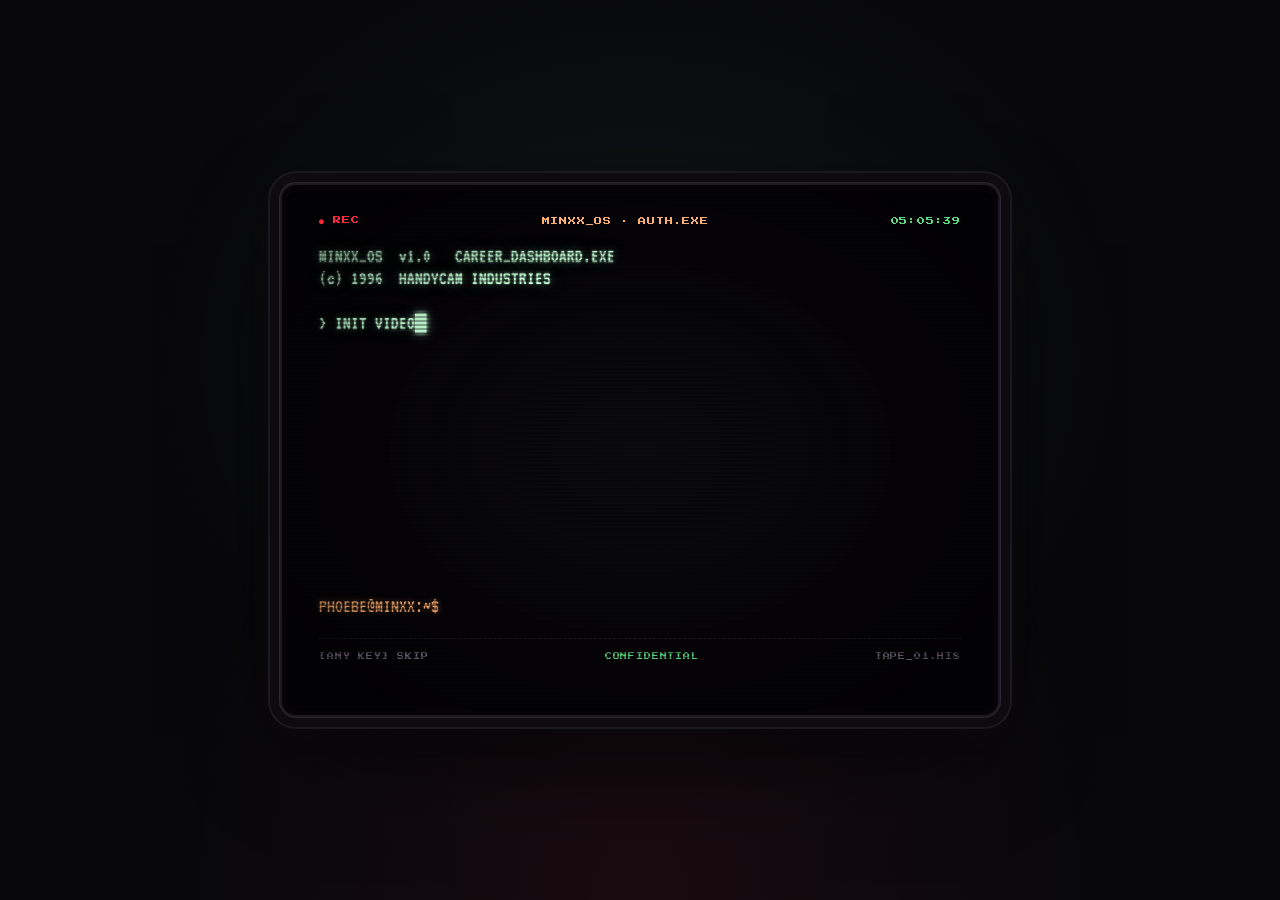
==== commit 6bf8df6d: "dashboard: expand brand discovery questionnaire with framework sections Restructures the Identity Qu" ====
--- a/dashboard/index.html
+++ b/dashboard/index.html
@@ -2613,6 +2613,88 @@
   }
 
   /* ──── identity questionnaire ──── */
+  .qna-export-btn{
+    display:inline-flex;
+    align-items:center;
+    gap:6px;
+    margin:-6px 0 18px;
+    padding:8px 14px;
+    background:var(--white);
+    border:1px solid var(--rose);
+    border-radius:6px;
+    font-family:'DM Sans',sans-serif;
+    font-size:0.66rem;
+    font-weight:700;
+    letter-spacing:0.08em;
+    text-transform:uppercase;
+    color:var(--rose);
+    cursor:pointer;
+    transition:all 0.18s;
+  }
+  .qna-export-btn:hover{
+    background:var(--rose);
+    color:var(--white);
+  }
+  .qna-export-btn:focus-visible{
+    outline:2px solid var(--rose);
+    outline-offset:2px;
+  }
+
+  .qna-subsection{
+    margin-bottom:32px;
+  }
+  .qna-subsection:last-child{margin-bottom:0}
+  .qna-sub-head{
+    display:grid;
+    grid-template-columns:auto 1fr auto;
+    gap:14px;
+    align-items:center;
+    padding:14px 18px;
+    background:var(--rose-light);
+    border-left:4px solid var(--rose);
+    border-radius:6px;
+    margin-bottom:14px;
+  }
+  .qna-sub-num{
+    font-family:'DM Sans',sans-serif;
+    font-size:0.62rem;
+    font-weight:700;
+    letter-spacing:0.1em;
+    color:var(--white);
+    background:var(--rose);
+    padding:6px 9px;
+    border-radius:4px;
+    line-height:1;
+  }
+  .qna-sub-title-block{min-width:0}
+  .qna-sub-title{
+    font-family:'Cormorant Garamond',Georgia,serif;
+    font-size:1.15rem;
+    font-weight:600;
+    color:var(--text);
+    line-height:1.2;
+  }
+  .qna-sub-sub{
+    font-family:'Source Serif 4',Georgia,serif;
+    font-size:0.74rem;
+    font-style:italic;
+    color:var(--text-med);
+    line-height:1.5;
+    margin-top:3px;
+  }
+  .qna-sub-prog{
+    font-family:'DM Sans',sans-serif;
+    font-size:0.66rem;
+    font-weight:700;
+    letter-spacing:0.06em;
+    color:var(--rose);
+    background:var(--white);
+    padding:6px 10px;
+    border-radius:999px;
+    border:1px solid var(--rose);
+    white-space:nowrap;
+  }
+
   .qna-list{
     display:grid;
     gap:14px;
@@ -2853,6 +2935,8 @@
     .first-steps .fs-body{padding:4px 14px 14px}
     .mk-psych-grid,.mk-ideas-grid,.mk-guard-list,.mk-kpi-list{grid-template-columns:1fr}
     .mk-seq-item{grid-template-columns:72px 1fr;gap:12px}
+    .qna-sub-head{grid-template-columns:auto 1fr;gap:10px;padding:12px 14px}
+    .qna-sub-prog{grid-column:1 / -1;justify-self:start;margin-top:4px}
     .name-board{grid-template-columns:1fr}
     .stream-row{
       grid-template-columns:1fr 1fr;
@@ -4760,19 +4844,61 @@
 // FEATURE 6 — BRAND DISCOVERY (start here)
 // ══════════════════════════════════════
 // Identity prompts in Warrior Princess voice — 12 questions, lowercase, raw.
+// Sections group the questionnaire — each maps to a different framework
+const DISCOVER_SECTIONS = [
+  {
+    id:'voice',
+    title:'Voice & instinct',
+    sub:"first thoughts, ur unfiltered voice. answer fast. don't edit."
+  },
+  {
+    id:'product',
+    title:'Product brainstorming',
+    sub:"the work itself: problem, audience, jobs-to-be-done, what u're really selling. /product-brainstorming framework."
+  },
+  {
+    id:'voice-guidelines',
+    title:'Brand voice guidelines',
+    sub:"the rules of how u sound. once these r answered, every future piece of copy has a reference paragraph to compare itself to. /brand-voice:generate-guidelines framework."
+  }
+];
+
 const DISCOVER_QUESTIONS = [
-  { id:'q1',  q:"when ppl describe u in 3 words, what do u WANT them to say — and what do they actually say rn?", hint:"the gap between these = ur brand work" },
-  { id:'q2',  q:"what's the one thing u've survived that became ur whole personality?", hint:"the wound is the work. don't sanitize it." },
-  { id:'q3',  q:"what artist, writer or character do u feel most spiritually downloaded by?", hint:"name 1-3. be specific. these are ur lineage." },
-  { id:'q4',  q:"in 2 years, what r u doing every day that u're NOT doing rn?", hint:"a normal Tuesday, not a fantasy." },
-  { id:'q5',  q:"what's the work u'd still make if no one ever paid u for it?", hint:"that's the unkillable thing. price the rest around it." },
-  { id:'q6',  q:"who is the one person ur work is secretly for? name them if u can.", hint:"every brand has 1 reader. find hers." },
-  { id:'q7',  q:"what topics do u catch urself ranting abt at 2am?", hint:"that's ur substack. the rant IS the content." },
-  { id:'q8',  q:"what aesthetic / era / vibe r u stealing from? be honest.", hint:"camcorder + warrior princess + ??? — the stack is the look." },
-  { id:'q9',  q:"what would feel like SELLING OUT to u? the line u won't cross.", hint:"name it now so u can build a business that doesn't ask u to." },
-  { id:'q10', q:"if 'minxx' isn't the final name, what FEELING does the right name have to give off?", hint:"3 adjectives. then we hunt for the word." },
-  { id:'q11', q:"what's the headline u want written about u in 5 years?", hint:"write the press u haven't earned yet." },
-  { id:'q12', q:"how much $ does ur actual dream life cost per month? (real number)", hint:"price the streams to hit it. not vibes — math." }
+  // ── voice & instinct (existing 12 — unchanged) ─────────────
+  { id:'q1',  section:'voice', q:"when ppl describe u in 3 words, what do u WANT them to say — and what do they actually say rn?", hint:"the gap between these = ur brand work" },
+  { id:'q2',  section:'voice', q:"what's the one thing u've survived that became ur whole personality?", hint:"the wound is the work. don't sanitize it." },
+  { id:'q3',  section:'voice', q:"what artist, writer or character do u feel most spiritually downloaded by?", hint:"name 1-3. be specific. these are ur lineage." },
+  { id:'q4',  section:'voice', q:"in 2 years, what r u doing every day that u're NOT doing rn?", hint:"a normal Tuesday, not a fantasy." },
+  { id:'q5',  section:'voice', q:"what's the work u'd still make if no one ever paid u for it?", hint:"that's the unkillable thing. price the rest around it." },
+  { id:'q6',  section:'voice', q:"who is the one person ur work is secretly for? name them if u can.", hint:"every brand has 1 reader. find hers." },
+  { id:'q7',  section:'voice', q:"what topics do u catch urself ranting abt at 2am?", hint:"that's ur substack. the rant IS the content." },
+  { id:'q8',  section:'voice', q:"what aesthetic / era / vibe r u stealing from? be honest.", hint:"camcorder + warrior princess + ??? — the stack is the look." },
+  { id:'q9',  section:'voice', q:"what would feel like SELLING OUT to u? the line u won't cross.", hint:"name it now so u can build a business that doesn't ask u to." },
+  { id:'q10', section:'voice', q:"if 'minxx' isn't the final name, what FEELING does the right name have to give off?", hint:"3 adjectives. then we hunt for the word." },
+  { id:'q11', section:'voice', q:"what's the headline u want written about u in 5 years?", hint:"write the press u haven't earned yet." },
+  { id:'q12', section:'voice', q:"how much $ does ur actual dream life cost per month? (real number)", hint:"price the streams to hit it. not vibes — math." },
+
+  // ── product brainstorming (new — /product-brainstorming framework) ──
+  { id:'pb1', section:'product', q:"what problem does ur work solve in the world? whose pain are u addressing that no one else is?", hint:"not 'i help ppl heal' — be specific. the warrior princess who just left him & doesn't know who she is anymore. that's a problem." },
+  { id:'pb2', section:'product', q:"jobs-to-be-done: when ur reader picks up the ebook, what JOB are they hiring it to do?", hint:"it's never 'to read'. it's always 'to feel x' or 'to become y' or 'to remember she's not crazy'." },
+  { id:'pb3', section:'product', q:"name 3 ppl/brands ur reader currently uses for this same job. why do they fall short for her?", hint:"could be self-help authors, podcasters, IG accounts, therapists, friends. who's eating ur audience's attention rn?" },
+  { id:'pb4', section:'product', q:"what's ur unfair advantage — the thing competitors literally can't replicate?", hint:"lived experience? voice? proximity? speed? aesthetic? being 26 not 56? name it." },
+  { id:'pb5', section:'product', q:"what's the smallest, sharpest version of ur work that proves the whole thing?", hint:"the ebook is one wedge. what's the next wedge? a single substack post? a single reel? smaller = easier to ship." },
+  { id:'pb6', section:'product', q:"north-star metric — what ONE number, going up, means everything is working?", hint:"followers ≠ this. think harder. reply rate? longform DMs? books shipped to ppl u don't know? books gifted forward?" },
+  { id:'pb7', section:'product', q:"kill criteria — what would make u shut this down? what's the line where u say 'pivot'?", hint:"if u can't articulate the kill criteria, u can't articulate success. name the line." },
+  { id:'pb8', section:'product', q:"3-year vision — april 2029. one normal Tuesday. walk thru ur day from wake-up to sleep.", hint:"where do u live? what r u working on? who do u see? what's in ur calendar? specifics over fantasy." },
+
+  // ── brand voice guidelines (new — /brand-voice:generate-guidelines framework) ──
+  { id:'bv1', section:'voice-guidelines', q:"5 adjectives — if ur brand was a person at a party, what 5 adjectives describe her?", hint:"push past the obvious. 'authentic' is not an adjective, it's a cope. 'feral'. 'reverent'. 'dangerous'. those r adjectives." },
+  { id:'bv2', section:'voice-guidelines', q:"5 anti-adjectives — 5 things ur brand is NOT. (often more useful than the positives.)", hint:"what would feel like betrayal in a caption? polished. corporate. clean girl. healing era™. cute. quirky." },
+  { id:'bv3', section:'voice-guidelines', q:"voice mode A — how does she sound comforting a friend at 3am who just got dumped?", hint:"write 1-2 sentences AS the brand voice. this is the tender mode." },
+  { id:'bv4', section:'voice-guidelines', q:"voice mode B — how does she sound calling out fake ppl or industry bullshit?", hint:"write 1-2 sentences in the voice. this is the sharp mode." },
+  { id:'bv5', section:'voice-guidelines', q:"voice mode C — how does she sound on her best day, celebrating a win publicly?", hint:"write 1-2 sentences. this is the joyful mode. all 3 modes have to feel like the same person." },
+  { id:'bv6', section:'voice-guidelines', q:"sacred words — words that ALWAYS feel right in the voice. list 8-12.", hint:"warrior. princess. real. slightly crazy. wild. feral. honest. body. animal. rewild. ride or die. … u get it." },
+  { id:'bv7', section:'voice-guidelines', q:"forbidden words — words that NEVER appear. list 8-12.", hint:"journey. empower. content. let's dive in. authentic. wellness. self-care. era. vibes-only. boss babe. literally never." },
+  { id:'bv8', section:'voice-guidelines', q:"grammar rules — what's the rule? lowercase or sentence case? typos OK? 'u' or 'you'? em dashes? slang?", hint:"name the rules so anyone (or any AI) writing in ur voice knows the grammar of u." },
+  { id:'bv9', section:'voice-guidelines', q:"punctuation tells — semicolons or never? oxford comma? '...' or '—'? exclamation marks? caps for emphasis?", hint:"these tiny choices r the fingerprint. they tell readers u wrote it before they even register the words." },
+  { id:'bv10', section:'voice-guidelines', q:"VOICE SAMPLE — write ONE paragraph as if texting a close friend at 2am about something hard. no editing.", hint:"this is ur reference paragraph forever. every future caption, email, sales page gets compared to this. don't perform. just write." }
 ];
 
 // Pre-loaded brand name candidates (8 slots, first 3 seeded with current options)
@@ -4952,55 +5078,120 @@
   return card;
 }
 
-// ── section 02: identity questionnaire ──────────────────────
+// ── section 02: identity & brand questionnaire ──────────────
+// Sectioned by framework: voice & instinct, product brainstorming, brand voice guidelines.
+// All answers persist to state.brand.qs[id], so existing voice answers survive.
 function renderQuestionnaire(){
   const wrap = el('div', { class:'discover-section' });
   wrap.appendChild(el('div', { class:'ds-head' },
     el('div', { class:'ds-num' }, '02'),
-    el('h3', null, 'Identity questionnaire')
+    el('h3', null, 'Identity & brand questionnaire')
   ));
   wrap.appendChild(el('div', { class:'ds-sub' },
-    "12 questions in ur voice. answer fast — first thought is usually the truest. these answers shape every launch that comes after."
+    `${DISCOVER_QUESTIONS.length} questions across 3 frameworks: ur unfiltered voice, /product-brainstorming, and /brand-voice:generate-guidelines. answer fast — first thought is usually the truest. don't try to do all of them in one sitting. everything saves automatically.`
   ));
 
-  // progress count
-  const answered = DISCOVER_QUESTIONS.filter(q => (state.brand.qs[q.id] || '').trim().length > 4).length;
+  // overall progress count
+  const isAnswered = q => (state.brand.qs[q.id] || '').trim().length > 4;
+  const totalAnswered = DISCOVER_QUESTIONS.filter(isAnswered).length;
   const prog = el('div', {
     class:'ds-sub',
     style:'margin-top:-12px;font-style:normal;font-family:DM Sans,sans-serif;font-size:0.65rem;letter-spacing:0.08em;text-transform:uppercase;color:var(--rose);font-weight:700'
-  }, `${answered} of ${DISCOVER_QUESTIONS.length} answered`);
+  }, `${totalAnswered} of ${DISCOVER_QUESTIONS.length} answered`);
   wrap.appendChild(prog);
 
-  const list = el('div', { class:'qna-list' });
-  DISCOVER_QUESTIONS.forEach((q, idx) => {
-    const cur = state.brand.qs[q.id] || '';
-    const item = el('div', {
-      class:'qna-item' + (cur.trim().length > 4 ? ' answered' : '')
+  // export button — copy all answers to clipboard
+  const exportBtn = el('button', {
+    type:'button',
+    class:'qna-export-btn',
+    title:'copy all answers to clipboard as plain text',
+    onclick:async () => {
+      const lines = [];
+      lines.push('# Brand Discovery — Phoebe');
+      lines.push('# Generated: ' + new Date().toISOString().slice(0, 10));
+      lines.push('');
+      DISCOVER_SECTIONS.forEach(sec => {
+        const qs = DISCOVER_QUESTIONS.filter(q => q.section === sec.id);
+        lines.push('## ' + sec.title.toUpperCase());
+        lines.push('# ' + sec.sub);
+        lines.push('');
+        qs.forEach((q, i) => {
+          const a = (state.brand.qs[q.id] || '').trim();
+          lines.push(`Q${String(i + 1).padStart(2, '0')}. ${q.q}`);
+          lines.push(a ? a : '(no answer yet)');
+          lines.push('');
+        });
+        lines.push('');
+      });
+      const text = lines.join('\n');
+      try {
+        await navigator.clipboard.writeText(text);
+        exportBtn.textContent = '✓ copied';
+        setTimeout(() => { exportBtn.textContent = '⎘ export answers'; }, 1800);
+      } catch(_) {
+        exportBtn.textContent = 'copy failed';
+        setTimeout(() => { exportBtn.textContent = '⎘ export answers'; }, 1800);
+      }
+    }
+  }, '⎘ export answers');
+  wrap.appendChild(exportBtn);
+
+  // render each section as a sub-block
+  let runningIdx = 0;
+  DISCOVER_SECTIONS.forEach((sec, secIdx) => {
+    const sectionQs = DISCOVER_QUESTIONS.filter(q => q.section === sec.id);
+    if(!sectionQs.length) return;
+
+    const secAnswered = sectionQs.filter(isAnswered).length;
+    const secWrap = el('div', { class:'qna-subsection' });
+
+    // sub-section divider/header
+    secWrap.appendChild(el('div', { class:'qna-sub-head' },
+      el('div', { class:'qna-sub-num' }, '0' + (secIdx + 1)),
+      el('div', { class:'qna-sub-title-block' },
+        el('div', { class:'qna-sub-title' }, sec.title),
+        el('div', { class:'qna-sub-sub' }, sec.sub)
+      ),
+      el('div', { class:'qna-sub-prog' }, `${secAnswered} / ${sectionQs.length}`)
+    ));
+
+    const list = el('div', { class:'qna-list' });
+    sectionQs.forEach(q => {
+      runningIdx++;
+      const cur = state.brand.qs[q.id] || '';
+      const item = el('div', {
+        class:'qna-item' + (cur.trim().length > 4 ? ' answered' : '')
+      });
+      item.appendChild(el('div', { class:'qna-q' },
+        el('span', { class:'qnum' }, String(runningIdx).padStart(2, '0')),
+        el('span', null, q.q)
+      ));
+      if(q.hint){
+        item.appendChild(el('div', {
+          style:'font-family:Source Serif 4,Georgia,serif;font-size:0.72rem;font-style:italic;color:var(--text-muted);margin-bottom:6px;line-height:1.5'
+        }, '↳ ' + q.hint));
+      }
+      item.appendChild(el('textarea', {
+        class:'qna-input',
+        placeholder:'type ur answer in lowercase. no editing. first thought.',
+        'aria-label':'answer to ' + q.q,
+        oninput:(e) => {
+          state.brand.qs[q.id] = e.target.value;
+          saveState();
+          item.classList.toggle('answered', e.target.value.trim().length > 4);
+          // recompute total + section progress live
+          const newTotal = DISCOVER_QUESTIONS.filter(isAnswered).length;
+          prog.textContent = `${newTotal} of ${DISCOVER_QUESTIONS.length} answered`;
+          const newSecCount = sectionQs.filter(isAnswered).length;
+          secWrap.querySelector('.qna-sub-prog').textContent = `${newSecCount} / ${sectionQs.length}`;
+        }
+      }, cur));
+      list.appendChild(item);
     });
-    item.appendChild(el('div', { class:'qna-q' },
-      el('span', { class:'qnum' }, String(idx + 1).padStart(2, '0')),
-      el('span', null, q.q)
-    ));
-    if(q.hint){
-      item.appendChild(el('div', {
-        style:'font-family:Source Serif 4,Georgia,serif;font-size:0.72rem;font-style:italic;color:var(--text-muted);margin-bottom:6px;line-height:1.5'
-      }, '↳ ' + q.hint));
-    }
-    item.appendChild(el('textarea', {
-      class:'qna-input',
-      placeholder:'type ur answer in lowercase. no editing. first thought.',
-      'aria-label':'answer to ' + q.q,
-      oninput:(e) => {
-        state.brand.qs[q.id] = e.target.value;
-        saveState();
-        item.classList.toggle('answered', e.target.value.trim().length > 4);
-        const newCount = DISCOVER_QUESTIONS.filter(x => (state.brand.qs[x.id] || '').trim().length > 4).length;
-        prog.textContent = `${newCount} of ${DISCOVER_QUESTIONS.length} answered`;
-      }
-    }, cur));
-    list.appendChild(item);
+    secWrap.appendChild(list);
+    wrap.appendChild(secWrap);
   });
-  wrap.appendChild(list);
+
   return wrap;
 }
 
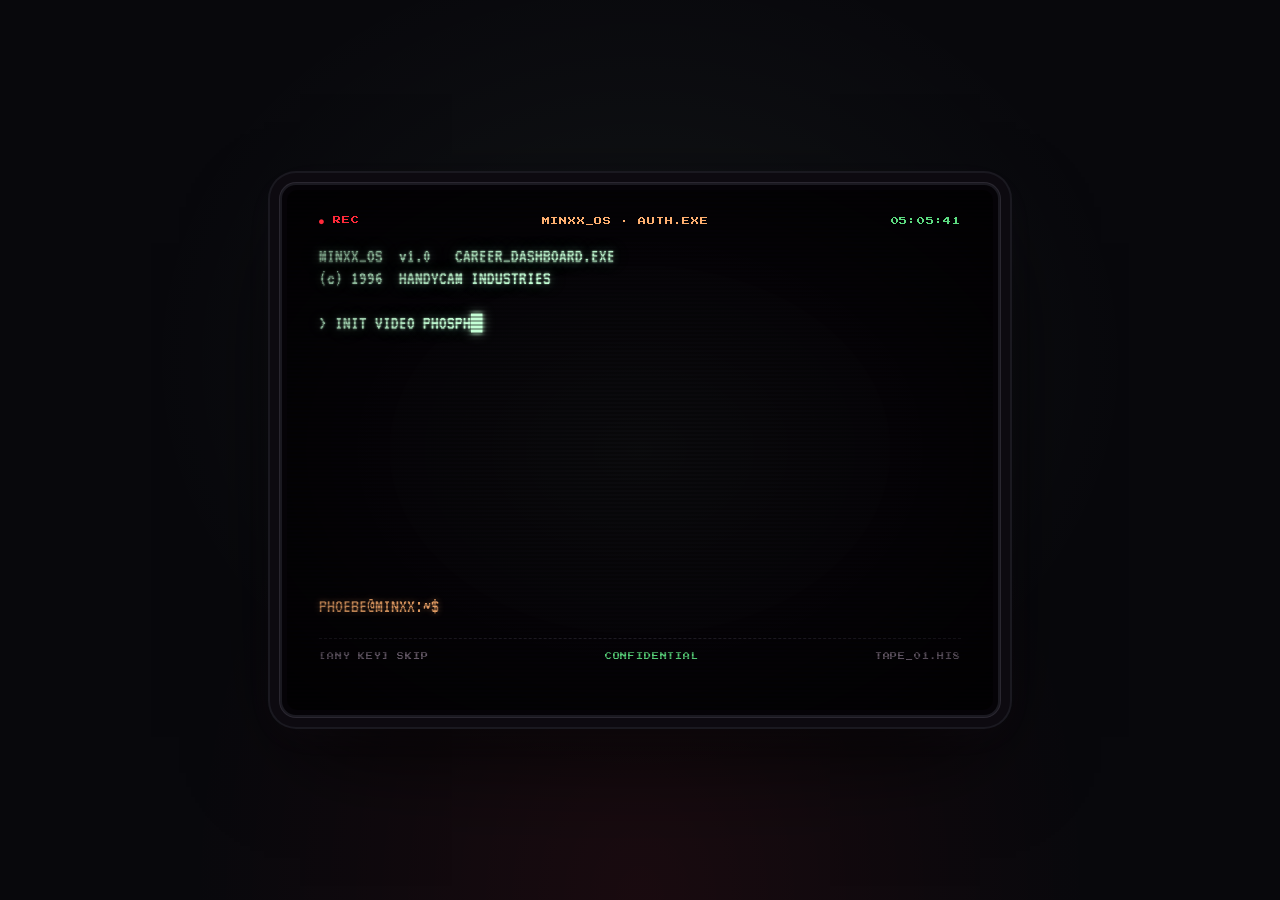
==== commit 30f31f57: "dashboard: add --ink palette tokens Adds --ink (#2A3140) and --ink-light (#E6E8ED) to the brand acce" ====
--- a/dashboard/index.html
+++ b/dashboard/index.html
@@ -45,6 +45,8 @@
     --slate-light:    #EDF0F3;
     --rose:           #B6486A;
     --rose-light:     #F6E6EC;
+    --ink:            #2A3140;
+    --ink-light:      #E6E8ED;
 
     /* Semantic */
     --danger:      #DC2626;
@@ -2613,88 +2615,6 @@
   }
 
   /* ──── identity questionnaire ──── */
-  .qna-export-btn{
-    display:inline-flex;
-    align-items:center;
-    gap:6px;
-    margin:-6px 0 18px;
-    padding:8px 14px;
-    background:var(--white);
-    border:1px solid var(--rose);
-    border-radius:6px;
-    font-family:'DM Sans',sans-serif;
-    font-size:0.66rem;
-    font-weight:700;
-    letter-spacing:0.08em;
-    text-transform:uppercase;
-    color:var(--rose);
-    cursor:pointer;
-    transition:all 0.18s;
-  }
-  .qna-export-btn:hover{
-    background:var(--rose);
-    color:var(--white);
-  }
-  .qna-export-btn:focus-visible{
-    outline:2px solid var(--rose);
-    outline-offset:2px;
-  }
-
-  .qna-subsection{
-    margin-bottom:32px;
-  }
-  .qna-subsection:last-child{margin-bottom:0}
-  .qna-sub-head{
-    display:grid;
-    grid-template-columns:auto 1fr auto;
-    gap:14px;
-    align-items:center;
-    padding:14px 18px;
-    background:var(--rose-light);
-    border-left:4px solid var(--rose);
-    border-radius:6px;
-    margin-bottom:14px;
-  }
-  .qna-sub-num{
-    font-family:'DM Sans',sans-serif;
-    font-size:0.62rem;
-    font-weight:700;
-    letter-spacing:0.1em;
-    color:var(--white);
-    background:var(--rose);
-    padding:6px 9px;
-    border-radius:4px;
-    line-height:1;
-  }
-  .qna-sub-title-block{min-width:0}
-  .qna-sub-title{
-    font-family:'Cormorant Garamond',Georgia,serif;
-    font-size:1.15rem;
-    font-weight:600;
-    color:var(--text);
-    line-height:1.2;
-  }
-  .qna-sub-sub{
-    font-family:'Source Serif 4',Georgia,serif;
-    font-size:0.74rem;
-    font-style:italic;
-    color:var(--text-med);
-    line-height:1.5;
-    margin-top:3px;
-  }
-  .qna-sub-prog{
-    font-family:'DM Sans',sans-serif;
-    font-size:0.66rem;
-    font-weight:700;
-    letter-spacing:0.06em;
-    color:var(--rose);
-    background:var(--white);
-    padding:6px 10px;
-    border-radius:999px;
-    border:1px solid var(--rose);
-    white-space:nowrap;
-  }
-
   .qna-list{
     display:grid;
     gap:14px;
@@ -2935,8 +2855,6 @@
     .first-steps .fs-body{padding:4px 14px 14px}
     .mk-psych-grid,.mk-ideas-grid,.mk-guard-list,.mk-kpi-list{grid-template-columns:1fr}
     .mk-seq-item{grid-template-columns:72px 1fr;gap:12px}
-    .qna-sub-head{grid-template-columns:auto 1fr;gap:10px;padding:12px 14px}
-    .qna-sub-prog{grid-column:1 / -1;justify-self:start;margin-top:4px}
     .name-board{grid-template-columns:1fr}
     .stream-row{
       grid-template-columns:1fr 1fr;
@@ -4844,61 +4762,19 @@
 // FEATURE 6 — BRAND DISCOVERY (start here)
 // ══════════════════════════════════════
 // Identity prompts in Warrior Princess voice — 12 questions, lowercase, raw.
-// Sections group the questionnaire — each maps to a different framework
-const DISCOVER_SECTIONS = [
-  {
-    id:'voice',
-    title:'Voice & instinct',
-    sub:"first thoughts, ur unfiltered voice. answer fast. don't edit."
-  },
-  {
-    id:'product',
-    title:'Product brainstorming',
-    sub:"the work itself: problem, audience, jobs-to-be-done, what u're really selling. /product-brainstorming framework."
-  },
-  {
-    id:'voice-guidelines',
-    title:'Brand voice guidelines',
-    sub:"the rules of how u sound. once these r answered, every future piece of copy has a reference paragraph to compare itself to. /brand-voice:generate-guidelines framework."
-  }
-];
-
 const DISCOVER_QUESTIONS = [
-  // ── voice & instinct (existing 12 — unchanged) ─────────────
-  { id:'q1',  section:'voice', q:"when ppl describe u in 3 words, what do u WANT them to say — and what do they actually say rn?", hint:"the gap between these = ur brand work" },
-  { id:'q2',  section:'voice', q:"what's the one thing u've survived that became ur whole personality?", hint:"the wound is the work. don't sanitize it." },
-  { id:'q3',  section:'voice', q:"what artist, writer or character do u feel most spiritually downloaded by?", hint:"name 1-3. be specific. these are ur lineage." },
-  { id:'q4',  section:'voice', q:"in 2 years, what r u doing every day that u're NOT doing rn?", hint:"a normal Tuesday, not a fantasy." },
-  { id:'q5',  section:'voice', q:"what's the work u'd still make if no one ever paid u for it?", hint:"that's the unkillable thing. price the rest around it." },
-  { id:'q6',  section:'voice', q:"who is the one person ur work is secretly for? name them if u can.", hint:"every brand has 1 reader. find hers." },
-  { id:'q7',  section:'voice', q:"what topics do u catch urself ranting abt at 2am?", hint:"that's ur substack. the rant IS the content." },
-  { id:'q8',  section:'voice', q:"what aesthetic / era / vibe r u stealing from? be honest.", hint:"camcorder + warrior princess + ??? — the stack is the look." },
-  { id:'q9',  section:'voice', q:"what would feel like SELLING OUT to u? the line u won't cross.", hint:"name it now so u can build a business that doesn't ask u to." },
-  { id:'q10', section:'voice', q:"if 'minxx' isn't the final name, what FEELING does the right name have to give off?", hint:"3 adjectives. then we hunt for the word." },
-  { id:'q11', section:'voice', q:"what's the headline u want written about u in 5 years?", hint:"write the press u haven't earned yet." },
-  { id:'q12', section:'voice', q:"how much $ does ur actual dream life cost per month? (real number)", hint:"price the streams to hit it. not vibes — math." },
-
-  // ── product brainstorming (new — /product-brainstorming framework) ──
-  { id:'pb1', section:'product', q:"what problem does ur work solve in the world? whose pain are u addressing that no one else is?", hint:"not 'i help ppl heal' — be specific. the warrior princess who just left him & doesn't know who she is anymore. that's a problem." },
-  { id:'pb2', section:'product', q:"jobs-to-be-done: when ur reader picks up the ebook, what JOB are they hiring it to do?", hint:"it's never 'to read'. it's always 'to feel x' or 'to become y' or 'to remember she's not crazy'." },
-  { id:'pb3', section:'product', q:"name 3 ppl/brands ur reader currently uses for this same job. why do they fall short for her?", hint:"could be self-help authors, podcasters, IG accounts, therapists, friends. who's eating ur audience's attention rn?" },
-  { id:'pb4', section:'product', q:"what's ur unfair advantage — the thing competitors literally can't replicate?", hint:"lived experience? voice? proximity? speed? aesthetic? being 26 not 56? name it." },
-  { id:'pb5', section:'product', q:"what's the smallest, sharpest version of ur work that proves the whole thing?", hint:"the ebook is one wedge. what's the next wedge? a single substack post? a single reel? smaller = easier to ship." },
-  { id:'pb6', section:'product', q:"north-star metric — what ONE number, going up, means everything is working?", hint:"followers ≠ this. think harder. reply rate? longform DMs? books shipped to ppl u don't know? books gifted forward?" },
-  { id:'pb7', section:'product', q:"kill criteria — what would make u shut this down? what's the line where u say 'pivot'?", hint:"if u can't articulate the kill criteria, u can't articulate success. name the line." },
-  { id:'pb8', section:'product', q:"3-year vision — april 2029. one normal Tuesday. walk thru ur day from wake-up to sleep.", hint:"where do u live? what r u working on? who do u see? what's in ur calendar? specifics over fantasy." },
-
-  // ── brand voice guidelines (new — /brand-voice:generate-guidelines framework) ──
-  { id:'bv1', section:'voice-guidelines', q:"5 adjectives — if ur brand was a person at a party, what 5 adjectives describe her?", hint:"push past the obvious. 'authentic' is not an adjective, it's a cope. 'feral'. 'reverent'. 'dangerous'. those r adjectives." },
-  { id:'bv2', section:'voice-guidelines', q:"5 anti-adjectives — 5 things ur brand is NOT. (often more useful than the positives.)", hint:"what would feel like betrayal in a caption? polished. corporate. clean girl. healing era™. cute. quirky." },
-  { id:'bv3', section:'voice-guidelines', q:"voice mode A — how does she sound comforting a friend at 3am who just got dumped?", hint:"write 1-2 sentences AS the brand voice. this is the tender mode." },
-  { id:'bv4', section:'voice-guidelines', q:"voice mode B — how does she sound calling out fake ppl or industry bullshit?", hint:"write 1-2 sentences in the voice. this is the sharp mode." },
-  { id:'bv5', section:'voice-guidelines', q:"voice mode C — how does she sound on her best day, celebrating a win publicly?", hint:"write 1-2 sentences. this is the joyful mode. all 3 modes have to feel like the same person." },
-  { id:'bv6', section:'voice-guidelines', q:"sacred words — words that ALWAYS feel right in the voice. list 8-12.", hint:"warrior. princess. real. slightly crazy. wild. feral. honest. body. animal. rewild. ride or die. … u get it." },
-  { id:'bv7', section:'voice-guidelines', q:"forbidden words — words that NEVER appear. list 8-12.", hint:"journey. empower. content. let's dive in. authentic. wellness. self-care. era. vibes-only. boss babe. literally never." },
-  { id:'bv8', section:'voice-guidelines', q:"grammar rules — what's the rule? lowercase or sentence case? typos OK? 'u' or 'you'? em dashes? slang?", hint:"name the rules so anyone (or any AI) writing in ur voice knows the grammar of u." },
-  { id:'bv9', section:'voice-guidelines', q:"punctuation tells — semicolons or never? oxford comma? '...' or '—'? exclamation marks? caps for emphasis?", hint:"these tiny choices r the fingerprint. they tell readers u wrote it before they even register the words." },
-  { id:'bv10', section:'voice-guidelines', q:"VOICE SAMPLE — write ONE paragraph as if texting a close friend at 2am about something hard. no editing.", hint:"this is ur reference paragraph forever. every future caption, email, sales page gets compared to this. don't perform. just write." }
+  { id:'q1',  q:"when ppl describe u in 3 words, what do u WANT them to say — and what do they actually say rn?", hint:"the gap between these = ur brand work" },
+  { id:'q2',  q:"what's the one thing u've survived that became ur whole personality?", hint:"the wound is the work. don't sanitize it." },
+  { id:'q3',  q:"what artist, writer or character do u feel most spiritually downloaded by?", hint:"name 1-3. be specific. these are ur lineage." },
+  { id:'q4',  q:"in 2 years, what r u doing every day that u're NOT doing rn?", hint:"a normal Tuesday, not a fantasy." },
+  { id:'q5',  q:"what's the work u'd still make if no one ever paid u for it?", hint:"that's the unkillable thing. price the rest around it." },
+  { id:'q6',  q:"who is the one person ur work is secretly for? name them if u can.", hint:"every brand has 1 reader. find hers." },
+  { id:'q7',  q:"what topics do u catch urself ranting abt at 2am?", hint:"that's ur substack. the rant IS the content." },
+  { id:'q8',  q:"what aesthetic / era / vibe r u stealing from? be honest.", hint:"camcorder + warrior princess + ??? — the stack is the look." },
+  { id:'q9',  q:"what would feel like SELLING OUT to u? the line u won't cross.", hint:"name it now so u can build a business that doesn't ask u to." },
+  { id:'q10', q:"if 'minxx' isn't the final name, what FEELING does the right name have to give off?", hint:"3 adjectives. then we hunt for the word." },
+  { id:'q11', q:"what's the headline u want written about u in 5 years?", hint:"write the press u haven't earned yet." },
+  { id:'q12', q:"how much $ does ur actual dream life cost per month? (real number)", hint:"price the streams to hit it. not vibes — math." }
 ];
 
 // Pre-loaded brand name candidates (8 slots, first 3 seeded with current options)
@@ -5078,120 +4954,55 @@
   return card;
 }
 
-// ── section 02: identity & brand questionnaire ──────────────
-// Sectioned by framework: voice & instinct, product brainstorming, brand voice guidelines.
-// All answers persist to state.brand.qs[id], so existing voice answers survive.
+// ── section 02: identity questionnaire ──────────────────────
 function renderQuestionnaire(){
   const wrap = el('div', { class:'discover-section' });
   wrap.appendChild(el('div', { class:'ds-head' },
     el('div', { class:'ds-num' }, '02'),
-    el('h3', null, 'Identity & brand questionnaire')
+    el('h3', null, 'Identity questionnaire')
   ));
   wrap.appendChild(el('div', { class:'ds-sub' },
-    `${DISCOVER_QUESTIONS.length} questions across 3 frameworks: ur unfiltered voice, /product-brainstorming, and /brand-voice:generate-guidelines. answer fast — first thought is usually the truest. don't try to do all of them in one sitting. everything saves automatically.`
+    "12 questions in ur voice. answer fast — first thought is usually the truest. these answers shape every launch that comes after."
   ));
 
-  // overall progress count
-  const isAnswered = q => (state.brand.qs[q.id] || '').trim().length > 4;
-  const totalAnswered = DISCOVER_QUESTIONS.filter(isAnswered).length;
+  // progress count
+  const answered = DISCOVER_QUESTIONS.filter(q => (state.brand.qs[q.id] || '').trim().length > 4).length;
   const prog = el('div', {
     class:'ds-sub',
     style:'margin-top:-12px;font-style:normal;font-family:DM Sans,sans-serif;font-size:0.65rem;letter-spacing:0.08em;text-transform:uppercase;color:var(--rose);font-weight:700'
-  }, `${totalAnswered} of ${DISCOVER_QUESTIONS.length} answered`);
+  }, `${answered} of ${DISCOVER_QUESTIONS.length} answered`);
   wrap.appendChild(prog);
 
-  // export button — copy all answers to clipboard
-  const exportBtn = el('button', {
-    type:'button',
-    class:'qna-export-btn',
-    title:'copy all answers to clipboard as plain text',
-    onclick:async () => {
-      const lines = [];
-      lines.push('# Brand Discovery — Phoebe');
-      lines.push('# Generated: ' + new Date().toISOString().slice(0, 10));
-      lines.push('');
-      DISCOVER_SECTIONS.forEach(sec => {
-        const qs = DISCOVER_QUESTIONS.filter(q => q.section === sec.id);
-        lines.push('## ' + sec.title.toUpperCase());
-        lines.push('# ' + sec.sub);
-        lines.push('');
-        qs.forEach((q, i) => {
-          const a = (state.brand.qs[q.id] || '').trim();
-          lines.push(`Q${String(i + 1).padStart(2, '0')}. ${q.q}`);
-          lines.push(a ? a : '(no answer yet)');
-          lines.push('');
-        });
-        lines.push('');
-      });
-      const text = lines.join('\n');
-      try {
-        await navigator.clipboard.writeText(text);
-        exportBtn.textContent = '✓ copied';
-        setTimeout(() => { exportBtn.textContent = '⎘ export answers'; }, 1800);
-      } catch(_) {
-        exportBtn.textContent = 'copy failed';
-        setTimeout(() => { exportBtn.textContent = '⎘ export answers'; }, 1800);
+  const list = el('div', { class:'qna-list' });
+  DISCOVER_QUESTIONS.forEach((q, idx) => {
+    const cur = state.brand.qs[q.id] || '';
+    const item = el('div', {
+      class:'qna-item' + (cur.trim().length > 4 ? ' answered' : '')
+    });
+    item.appendChild(el('div', { class:'qna-q' },
+      el('span', { class:'qnum' }, String(idx + 1).padStart(2, '0')),
+      el('span', null, q.q)
+    ));
+    if(q.hint){
+      item.appendChild(el('div', {
+        style:'font-family:Source Serif 4,Georgia,serif;font-size:0.72rem;font-style:italic;color:var(--text-muted);margin-bottom:6px;line-height:1.5'
+      }, '↳ ' + q.hint));
+    }
+    item.appendChild(el('textarea', {
+      class:'qna-input',
+      placeholder:'type ur answer in lowercase. no editing. first thought.',
+      'aria-label':'answer to ' + q.q,
+      oninput:(e) => {
+        state.brand.qs[q.id] = e.target.value;
+        saveState();
+        item.classList.toggle('answered', e.target.value.trim().length > 4);
+        const newCount = DISCOVER_QUESTIONS.filter(x => (state.brand.qs[x.id] || '').trim().length > 4).length;
+        prog.textContent = `${newCount} of ${DISCOVER_QUESTIONS.length} answered`;
       }
-    }
-  }, '⎘ export answers');
-  wrap.appendChild(exportBtn);
-
-  // render each section as a sub-block
-  let runningIdx = 0;
-  DISCOVER_SECTIONS.forEach((sec, secIdx) => {
-    const sectionQs = DISCOVER_QUESTIONS.filter(q => q.section === sec.id);
-    if(!sectionQs.length) return;
-
-    const secAnswered = sectionQs.filter(isAnswered).length;
-    const secWrap = el('div', { class:'qna-subsection' });
-
-    // sub-section divider/header
-    secWrap.appendChild(el('div', { class:'qna-sub-head' },
-      el('div', { class:'qna-sub-num' }, '0' + (secIdx + 1)),
-      el('div', { class:'qna-sub-title-block' },
-        el('div', { class:'qna-sub-title' }, sec.title),
-        el('div', { class:'qna-sub-sub' }, sec.sub)
-      ),
-      el('div', { class:'qna-sub-prog' }, `${secAnswered} / ${sectionQs.length}`)
-    ));
-
-    const list = el('div', { class:'qna-list' });
-    sectionQs.forEach(q => {
-      runningIdx++;
-      const cur = state.brand.qs[q.id] || '';
-      const item = el('div', {
-        class:'qna-item' + (cur.trim().length > 4 ? ' answered' : '')
-      });
-      item.appendChild(el('div', { class:'qna-q' },
-        el('span', { class:'qnum' }, String(runningIdx).padStart(2, '0')),
-        el('span', null, q.q)
-      ));
-      if(q.hint){
-        item.appendChild(el('div', {
-          style:'font-family:Source Serif 4,Georgia,serif;font-size:0.72rem;font-style:italic;color:var(--text-muted);margin-bottom:6px;line-height:1.5'
-        }, '↳ ' + q.hint));
-      }
-      item.appendChild(el('textarea', {
-        class:'qna-input',
-        placeholder:'type ur answer in lowercase. no editing. first thought.',
-        'aria-label':'answer to ' + q.q,
-        oninput:(e) => {
-          state.brand.qs[q.id] = e.target.value;
-          saveState();
-          item.classList.toggle('answered', e.target.value.trim().length > 4);
-          // recompute total + section progress live
-          const newTotal = DISCOVER_QUESTIONS.filter(isAnswered).length;
-          prog.textContent = `${newTotal} of ${DISCOVER_QUESTIONS.length} answered`;
-          const newSecCount = sectionQs.filter(isAnswered).length;
-          secWrap.querySelector('.qna-sub-prog').textContent = `${newSecCount} / ${sectionQs.length}`;
-        }
-      }, cur));
-      list.appendChild(item);
-    });
-    secWrap.appendChild(list);
-    wrap.appendChild(secWrap);
+    }, cur));
+    list.appendChild(item);
   });
-
+  wrap.appendChild(list);
   return wrap;
 }
 
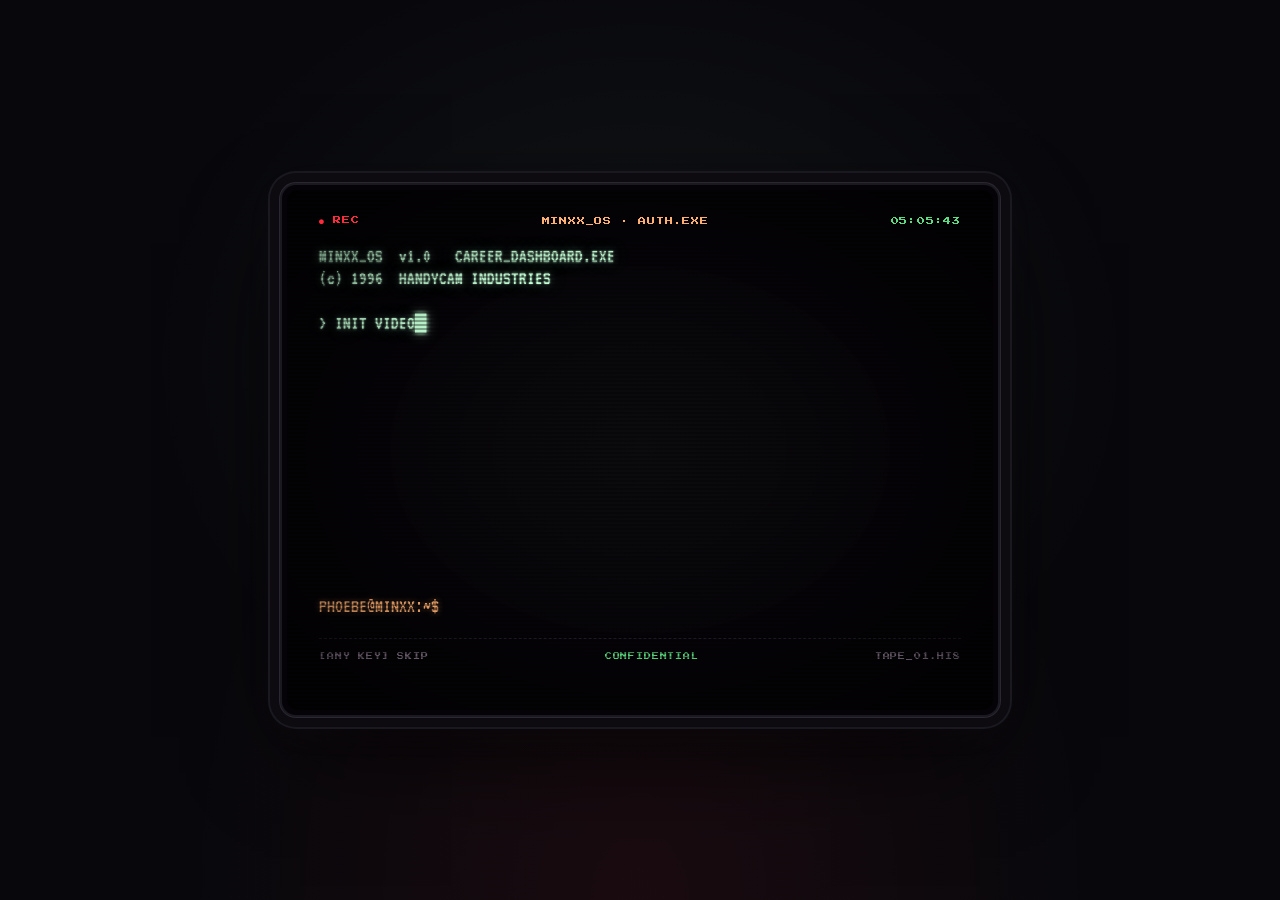
==== commit 584699e0: "dashboard: add --ink palette tokens (#7) Adds --ink (#2A3140) and --ink-light (#E6E8ED) to the brand" ====
--- a/dashboard/index.html
+++ b/dashboard/index.html
@@ -2615,6 +2615,88 @@
   }
 
   /* ──── identity questionnaire ──── */
+  .qna-export-btn{
+    display:inline-flex;
+    align-items:center;
+    gap:6px;
+    margin:-6px 0 18px;
+    padding:8px 14px;
+    background:var(--white);
+    border:1px solid var(--rose);
+    border-radius:6px;
+    font-family:'DM Sans',sans-serif;
+    font-size:0.66rem;
+    font-weight:700;
+    letter-spacing:0.08em;
+    text-transform:uppercase;
+    color:var(--rose);
+    cursor:pointer;
+    transition:all 0.18s;
+  }
+  .qna-export-btn:hover{
+    background:var(--rose);
+    color:var(--white);
+  }
+  .qna-export-btn:focus-visible{
+    outline:2px solid var(--rose);
+    outline-offset:2px;
+  }
+
+  .qna-subsection{
+    margin-bottom:32px;
+  }
+  .qna-subsection:last-child{margin-bottom:0}
+  .qna-sub-head{
+    display:grid;
+    grid-template-columns:auto 1fr auto;
+    gap:14px;
+    align-items:center;
+    padding:14px 18px;
+    background:var(--rose-light);
+    border-left:4px solid var(--rose);
+    border-radius:6px;
+    margin-bottom:14px;
+  }
+  .qna-sub-num{
+    font-family:'DM Sans',sans-serif;
+    font-size:0.62rem;
+    font-weight:700;
+    letter-spacing:0.1em;
+    color:var(--white);
+    background:var(--rose);
+    padding:6px 9px;
+    border-radius:4px;
+    line-height:1;
+  }
+  .qna-sub-title-block{min-width:0}
+  .qna-sub-title{
+    font-family:'Cormorant Garamond',Georgia,serif;
+    font-size:1.15rem;
+    font-weight:600;
+    color:var(--text);
+    line-height:1.2;
+  }
+  .qna-sub-sub{
+    font-family:'Source Serif 4',Georgia,serif;
+    font-size:0.74rem;
+    font-style:italic;
+    color:var(--text-med);
+    line-height:1.5;
+    margin-top:3px;
+  }
+  .qna-sub-prog{
+    font-family:'DM Sans',sans-serif;
+    font-size:0.66rem;
+    font-weight:700;
+    letter-spacing:0.06em;
+    color:var(--rose);
+    background:var(--white);
+    padding:6px 10px;
+    border-radius:999px;
+    border:1px solid var(--rose);
+    white-space:nowrap;
+  }
+
   .qna-list{
     display:grid;
     gap:14px;
@@ -2855,6 +2937,8 @@
     .first-steps .fs-body{padding:4px 14px 14px}
     .mk-psych-grid,.mk-ideas-grid,.mk-guard-list,.mk-kpi-list{grid-template-columns:1fr}
     .mk-seq-item{grid-template-columns:72px 1fr;gap:12px}
+    .qna-sub-head{grid-template-columns:auto 1fr;gap:10px;padding:12px 14px}
+    .qna-sub-prog{grid-column:1 / -1;justify-self:start;margin-top:4px}
     .name-board{grid-template-columns:1fr}
     .stream-row{
       grid-template-columns:1fr 1fr;
@@ -4762,19 +4846,61 @@
 // FEATURE 6 — BRAND DISCOVERY (start here)
 // ══════════════════════════════════════
 // Identity prompts in Warrior Princess voice — 12 questions, lowercase, raw.
+// Sections group the questionnaire — each maps to a different framework
+const DISCOVER_SECTIONS = [
+  {
+    id:'voice',
+    title:'Voice & instinct',
+    sub:"first thoughts, ur unfiltered voice. answer fast. don't edit."
+  },
+  {
+    id:'product',
+    title:'Product brainstorming',
+    sub:"the work itself: problem, audience, jobs-to-be-done, what u're really selling. /product-brainstorming framework."
+  },
+  {
+    id:'voice-guidelines',
+    title:'Brand voice guidelines',
+    sub:"the rules of how u sound. once these r answered, every future piece of copy has a reference paragraph to compare itself to. /brand-voice:generate-guidelines framework."
+  }
+];
+
 const DISCOVER_QUESTIONS = [
-  { id:'q1',  q:"when ppl describe u in 3 words, what do u WANT them to say — and what do they actually say rn?", hint:"the gap between these = ur brand work" },
-  { id:'q2',  q:"what's the one thing u've survived that became ur whole personality?", hint:"the wound is the work. don't sanitize it." },
-  { id:'q3',  q:"what artist, writer or character do u feel most spiritually downloaded by?", hint:"name 1-3. be specific. these are ur lineage." },
-  { id:'q4',  q:"in 2 years, what r u doing every day that u're NOT doing rn?", hint:"a normal Tuesday, not a fantasy." },
-  { id:'q5',  q:"what's the work u'd still make if no one ever paid u for it?", hint:"that's the unkillable thing. price the rest around it." },
-  { id:'q6',  q:"who is the one person ur work is secretly for? name them if u can.", hint:"every brand has 1 reader. find hers." },
-  { id:'q7',  q:"what topics do u catch urself ranting abt at 2am?", hint:"that's ur substack. the rant IS the content." },
-  { id:'q8',  q:"what aesthetic / era / vibe r u stealing from? be honest.", hint:"camcorder + warrior princess + ??? — the stack is the look." },
-  { id:'q9',  q:"what would feel like SELLING OUT to u? the line u won't cross.", hint:"name it now so u can build a business that doesn't ask u to." },
-  { id:'q10', q:"if 'minxx' isn't the final name, what FEELING does the right name have to give off?", hint:"3 adjectives. then we hunt for the word." },
-  { id:'q11', q:"what's the headline u want written about u in 5 years?", hint:"write the press u haven't earned yet." },
-  { id:'q12', q:"how much $ does ur actual dream life cost per month? (real number)", hint:"price the streams to hit it. not vibes — math." }
+  // ── voice & instinct (existing 12 — unchanged) ─────────────
+  { id:'q1',  section:'voice', q:"when ppl describe u in 3 words, what do u WANT them to say — and what do they actually say rn?", hint:"the gap between these = ur brand work" },
+  { id:'q2',  section:'voice', q:"what's the one thing u've survived that became ur whole personality?", hint:"the wound is the work. don't sanitize it." },
+  { id:'q3',  section:'voice', q:"what artist, writer or character do u feel most spiritually downloaded by?", hint:"name 1-3. be specific. these are ur lineage." },
+  { id:'q4',  section:'voice', q:"in 2 years, what r u doing every day that u're NOT doing rn?", hint:"a normal Tuesday, not a fantasy." },
+  { id:'q5',  section:'voice', q:"what's the work u'd still make if no one ever paid u for it?", hint:"that's the unkillable thing. price the rest around it." },
+  { id:'q6',  section:'voice', q:"who is the one person ur work is secretly for? name them if u can.", hint:"every brand has 1 reader. find hers." },
+  { id:'q7',  section:'voice', q:"what topics do u catch urself ranting abt at 2am?", hint:"that's ur substack. the rant IS the content." },
+  { id:'q8',  section:'voice', q:"what aesthetic / era / vibe r u stealing from? be honest.", hint:"camcorder + warrior princess + ??? — the stack is the look." },
+  { id:'q9',  section:'voice', q:"what would feel like SELLING OUT to u? the line u won't cross.", hint:"name it now so u can build a business that doesn't ask u to." },
+  { id:'q10', section:'voice', q:"if 'minxx' isn't the final name, what FEELING does the right name have to give off?", hint:"3 adjectives. then we hunt for the word." },
+  { id:'q11', section:'voice', q:"what's the headline u want written about u in 5 years?", hint:"write the press u haven't earned yet." },
+  { id:'q12', section:'voice', q:"how much $ does ur actual dream life cost per month? (real number)", hint:"price the streams to hit it. not vibes — math." },
+
+  // ── product brainstorming (new — /product-brainstorming framework) ──
+  { id:'pb1', section:'product', q:"what problem does ur work solve in the world? whose pain are u addressing that no one else is?", hint:"not 'i help ppl heal' — be specific. the warrior princess who just left him & doesn't know who she is anymore. that's a problem." },
+  { id:'pb2', section:'product', q:"jobs-to-be-done: when ur reader picks up the ebook, what JOB are they hiring it to do?", hint:"it's never 'to read'. it's always 'to feel x' or 'to become y' or 'to remember she's not crazy'." },
+  { id:'pb3', section:'product', q:"name 3 ppl/brands ur reader currently uses for this same job. why do they fall short for her?", hint:"could be self-help authors, podcasters, IG accounts, therapists, friends. who's eating ur audience's attention rn?" },
+  { id:'pb4', section:'product', q:"what's ur unfair advantage — the thing competitors literally can't replicate?", hint:"lived experience? voice? proximity? speed? aesthetic? being 26 not 56? name it." },
+  { id:'pb5', section:'product', q:"what's the smallest, sharpest version of ur work that proves the whole thing?", hint:"the ebook is one wedge. what's the next wedge? a single substack post? a single reel? smaller = easier to ship." },
+  { id:'pb6', section:'product', q:"north-star metric — what ONE number, going up, means everything is working?", hint:"followers ≠ this. think harder. reply rate? longform DMs? books shipped to ppl u don't know? books gifted forward?" },
+  { id:'pb7', section:'product', q:"kill criteria — what would make u shut this down? what's the line where u say 'pivot'?", hint:"if u can't articulate the kill criteria, u can't articulate success. name the line." },
+  { id:'pb8', section:'product', q:"3-year vision — april 2029. one normal Tuesday. walk thru ur day from wake-up to sleep.", hint:"where do u live? what r u working on? who do u see? what's in ur calendar? specifics over fantasy." },
+
+  // ── brand voice guidelines (new — /brand-voice:generate-guidelines framework) ──
+  { id:'bv1', section:'voice-guidelines', q:"5 adjectives — if ur brand was a person at a party, what 5 adjectives describe her?", hint:"push past the obvious. 'authentic' is not an adjective, it's a cope. 'feral'. 'reverent'. 'dangerous'. those r adjectives." },
+  { id:'bv2', section:'voice-guidelines', q:"5 anti-adjectives — 5 things ur brand is NOT. (often more useful than the positives.)", hint:"what would feel like betrayal in a caption? polished. corporate. clean girl. healing era™. cute. quirky." },
+  { id:'bv3', section:'voice-guidelines', q:"voice mode A — how does she sound comforting a friend at 3am who just got dumped?", hint:"write 1-2 sentences AS the brand voice. this is the tender mode." },
+  { id:'bv4', section:'voice-guidelines', q:"voice mode B — how does she sound calling out fake ppl or industry bullshit?", hint:"write 1-2 sentences in the voice. this is the sharp mode." },
+  { id:'bv5', section:'voice-guidelines', q:"voice mode C — how does she sound on her best day, celebrating a win publicly?", hint:"write 1-2 sentences. this is the joyful mode. all 3 modes have to feel like the same person." },
+  { id:'bv6', section:'voice-guidelines', q:"sacred words — words that ALWAYS feel right in the voice. list 8-12.", hint:"warrior. princess. real. slightly crazy. wild. feral. honest. body. animal. rewild. ride or die. … u get it." },
+  { id:'bv7', section:'voice-guidelines', q:"forbidden words — words that NEVER appear. list 8-12.", hint:"journey. empower. content. let's dive in. authentic. wellness. self-care. era. vibes-only. boss babe. literally never." },
+  { id:'bv8', section:'voice-guidelines', q:"grammar rules — what's the rule? lowercase or sentence case? typos OK? 'u' or 'you'? em dashes? slang?", hint:"name the rules so anyone (or any AI) writing in ur voice knows the grammar of u." },
+  { id:'bv9', section:'voice-guidelines', q:"punctuation tells — semicolons or never? oxford comma? '...' or '—'? exclamation marks? caps for emphasis?", hint:"these tiny choices r the fingerprint. they tell readers u wrote it before they even register the words." },
+  { id:'bv10', section:'voice-guidelines', q:"VOICE SAMPLE — write ONE paragraph as if texting a close friend at 2am about something hard. no editing.", hint:"this is ur reference paragraph forever. every future caption, email, sales page gets compared to this. don't perform. just write." }
 ];
 
 // Pre-loaded brand name candidates (8 slots, first 3 seeded with current options)
@@ -4954,55 +5080,120 @@
   return card;
 }
 
-// ── section 02: identity questionnaire ──────────────────────
+// ── section 02: identity & brand questionnaire ──────────────
+// Sectioned by framework: voice & instinct, product brainstorming, brand voice guidelines.
+// All answers persist to state.brand.qs[id], so existing voice answers survive.
 function renderQuestionnaire(){
   const wrap = el('div', { class:'discover-section' });
   wrap.appendChild(el('div', { class:'ds-head' },
     el('div', { class:'ds-num' }, '02'),
-    el('h3', null, 'Identity questionnaire')
+    el('h3', null, 'Identity & brand questionnaire')
   ));
   wrap.appendChild(el('div', { class:'ds-sub' },
-    "12 questions in ur voice. answer fast — first thought is usually the truest. these answers shape every launch that comes after."
+    `${DISCOVER_QUESTIONS.length} questions across 3 frameworks: ur unfiltered voice, /product-brainstorming, and /brand-voice:generate-guidelines. answer fast — first thought is usually the truest. don't try to do all of them in one sitting. everything saves automatically.`
   ));
 
-  // progress count
-  const answered = DISCOVER_QUESTIONS.filter(q => (state.brand.qs[q.id] || '').trim().length > 4).length;
+  // overall progress count
+  const isAnswered = q => (state.brand.qs[q.id] || '').trim().length > 4;
+  const totalAnswered = DISCOVER_QUESTIONS.filter(isAnswered).length;
   const prog = el('div', {
     class:'ds-sub',
     style:'margin-top:-12px;font-style:normal;font-family:DM Sans,sans-serif;font-size:0.65rem;letter-spacing:0.08em;text-transform:uppercase;color:var(--rose);font-weight:700'
-  }, `${answered} of ${DISCOVER_QUESTIONS.length} answered`);
+  }, `${totalAnswered} of ${DISCOVER_QUESTIONS.length} answered`);
   wrap.appendChild(prog);
 
-  const list = el('div', { class:'qna-list' });
-  DISCOVER_QUESTIONS.forEach((q, idx) => {
-    const cur = state.brand.qs[q.id] || '';
-    const item = el('div', {
-      class:'qna-item' + (cur.trim().length > 4 ? ' answered' : '')
+  // export button — copy all answers to clipboard
+  const exportBtn = el('button', {
+    type:'button',
+    class:'qna-export-btn',
+    title:'copy all answers to clipboard as plain text',
+    onclick:async () => {
+      const lines = [];
+      lines.push('# Brand Discovery — Phoebe');
+      lines.push('# Generated: ' + new Date().toISOString().slice(0, 10));
+      lines.push('');
+      DISCOVER_SECTIONS.forEach(sec => {
+        const qs = DISCOVER_QUESTIONS.filter(q => q.section === sec.id);
+        lines.push('## ' + sec.title.toUpperCase());
+        lines.push('# ' + sec.sub);
+        lines.push('');
+        qs.forEach((q, i) => {
+          const a = (state.brand.qs[q.id] || '').trim();
+          lines.push(`Q${String(i + 1).padStart(2, '0')}. ${q.q}`);
+          lines.push(a ? a : '(no answer yet)');
+          lines.push('');
+        });
+        lines.push('');
+      });
+      const text = lines.join('\n');
+      try {
+        await navigator.clipboard.writeText(text);
+        exportBtn.textContent = '✓ copied';
+        setTimeout(() => { exportBtn.textContent = '⎘ export answers'; }, 1800);
+      } catch(_) {
+        exportBtn.textContent = 'copy failed';
+        setTimeout(() => { exportBtn.textContent = '⎘ export answers'; }, 1800);
+      }
+    }
+  }, '⎘ export answers');
+  wrap.appendChild(exportBtn);
+
+  // render each section as a sub-block
+  let runningIdx = 0;
+  DISCOVER_SECTIONS.forEach((sec, secIdx) => {
+    const sectionQs = DISCOVER_QUESTIONS.filter(q => q.section === sec.id);
+    if(!sectionQs.length) return;
+
+    const secAnswered = sectionQs.filter(isAnswered).length;
+    const secWrap = el('div', { class:'qna-subsection' });
+
+    // sub-section divider/header
+    secWrap.appendChild(el('div', { class:'qna-sub-head' },
+      el('div', { class:'qna-sub-num' }, '0' + (secIdx + 1)),
+      el('div', { class:'qna-sub-title-block' },
+        el('div', { class:'qna-sub-title' }, sec.title),
+        el('div', { class:'qna-sub-sub' }, sec.sub)
+      ),
+      el('div', { class:'qna-sub-prog' }, `${secAnswered} / ${sectionQs.length}`)
+    ));
+
+    const list = el('div', { class:'qna-list' });
+    sectionQs.forEach(q => {
+      runningIdx++;
+      const cur = state.brand.qs[q.id] || '';
+      const item = el('div', {
+        class:'qna-item' + (cur.trim().length > 4 ? ' answered' : '')
+      });
+      item.appendChild(el('div', { class:'qna-q' },
+        el('span', { class:'qnum' }, String(runningIdx).padStart(2, '0')),
+        el('span', null, q.q)
+      ));
+      if(q.hint){
+        item.appendChild(el('div', {
+          style:'font-family:Source Serif 4,Georgia,serif;font-size:0.72rem;font-style:italic;color:var(--text-muted);margin-bottom:6px;line-height:1.5'
+        }, '↳ ' + q.hint));
+      }
+      item.appendChild(el('textarea', {
+        class:'qna-input',
+        placeholder:'type ur answer in lowercase. no editing. first thought.',
+        'aria-label':'answer to ' + q.q,
+        oninput:(e) => {
+          state.brand.qs[q.id] = e.target.value;
+          saveState();
+          item.classList.toggle('answered', e.target.value.trim().length > 4);
+          // recompute total + section progress live
+          const newTotal = DISCOVER_QUESTIONS.filter(isAnswered).length;
+          prog.textContent = `${newTotal} of ${DISCOVER_QUESTIONS.length} answered`;
+          const newSecCount = sectionQs.filter(isAnswered).length;
+          secWrap.querySelector('.qna-sub-prog').textContent = `${newSecCount} / ${sectionQs.length}`;
+        }
+      }, cur));
+      list.appendChild(item);
     });
-    item.appendChild(el('div', { class:'qna-q' },
-      el('span', { class:'qnum' }, String(idx + 1).padStart(2, '0')),
-      el('span', null, q.q)
-    ));
-    if(q.hint){
-      item.appendChild(el('div', {
-        style:'font-family:Source Serif 4,Georgia,serif;font-size:0.72rem;font-style:italic;color:var(--text-muted);margin-bottom:6px;line-height:1.5'
-      }, '↳ ' + q.hint));
-    }
-    item.appendChild(el('textarea', {
-      class:'qna-input',
-      placeholder:'type ur answer in lowercase. no editing. first thought.',
-      'aria-label':'answer to ' + q.q,
-      oninput:(e) => {
-        state.brand.qs[q.id] = e.target.value;
-        saveState();
-        item.classList.toggle('answered', e.target.value.trim().length > 4);
-        const newCount = DISCOVER_QUESTIONS.filter(x => (state.brand.qs[x.id] || '').trim().length > 4).length;
-        prog.textContent = `${newCount} of ${DISCOVER_QUESTIONS.length} answered`;
-      }
-    }, cur));
-    list.appendChild(item);
+    secWrap.appendChild(list);
+    wrap.appendChild(secWrap);
   });
-  wrap.appendChild(list);
+
   return wrap;
 }
 
